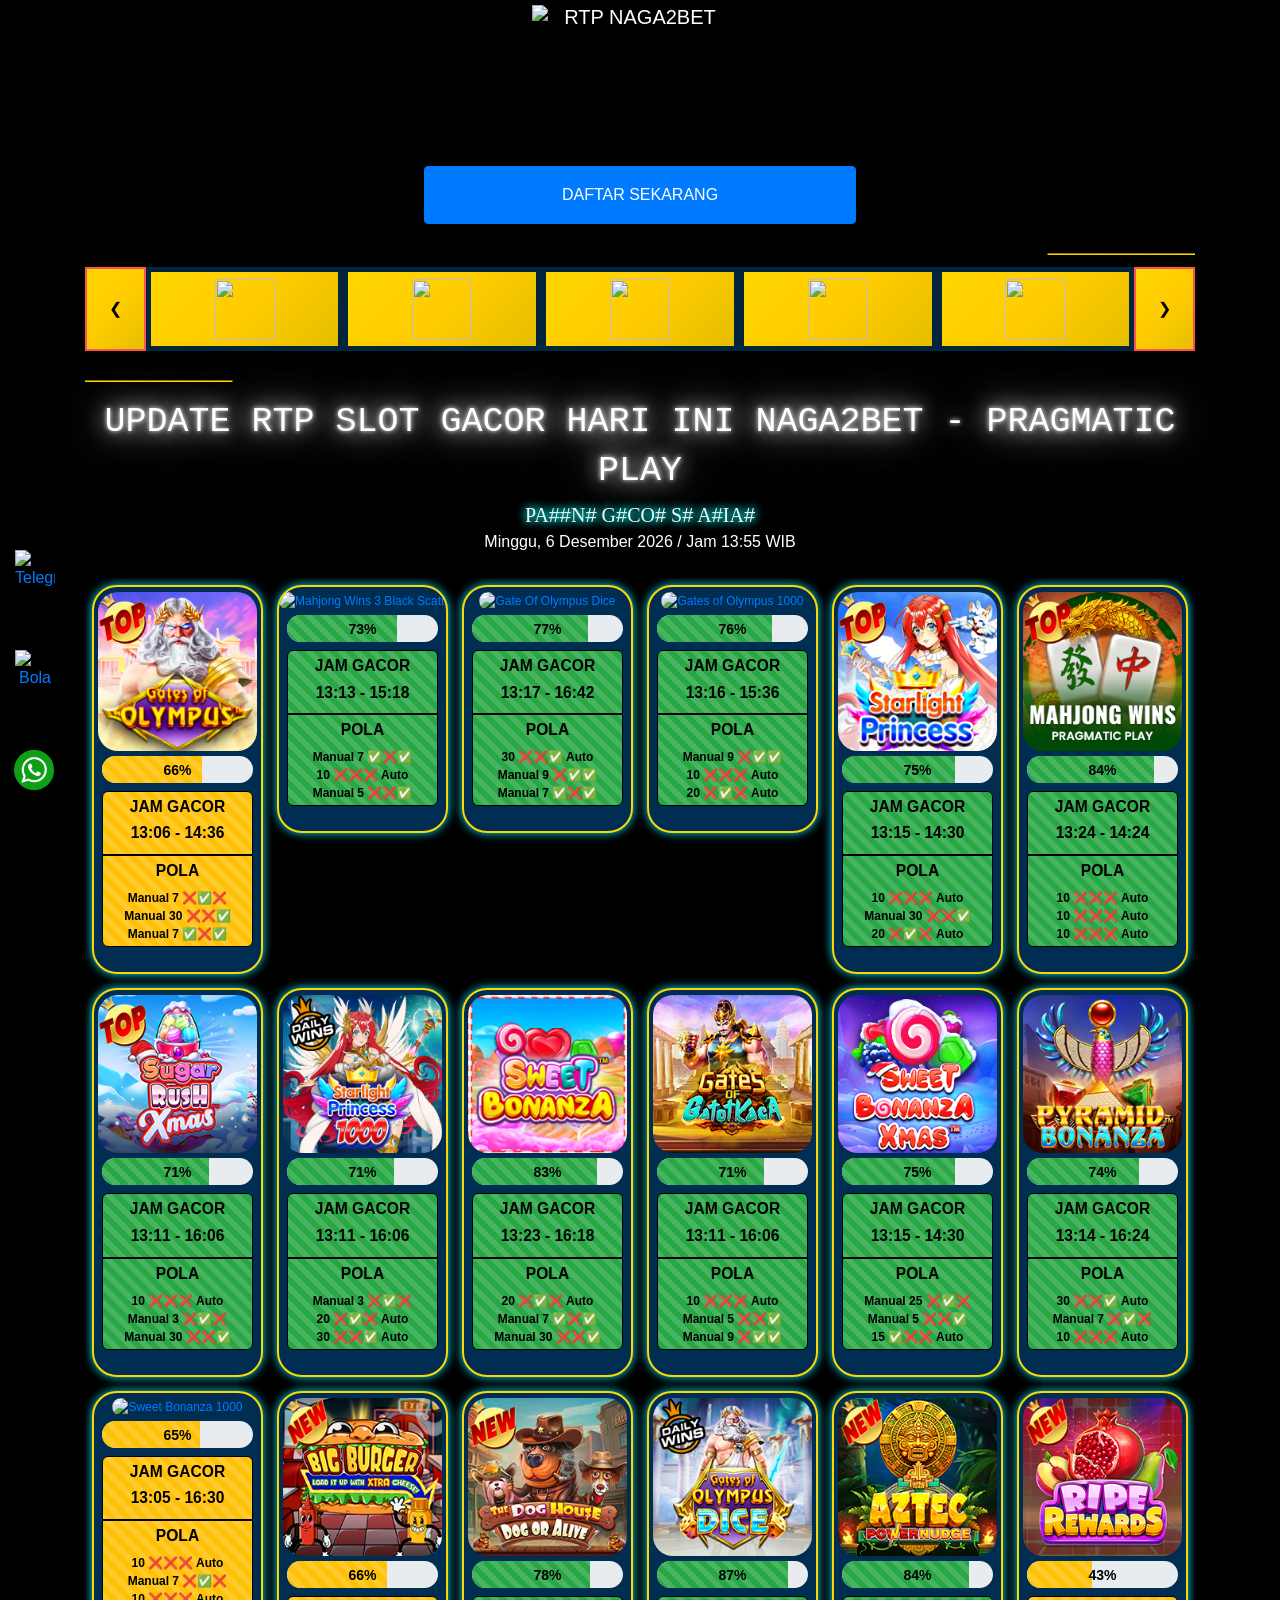
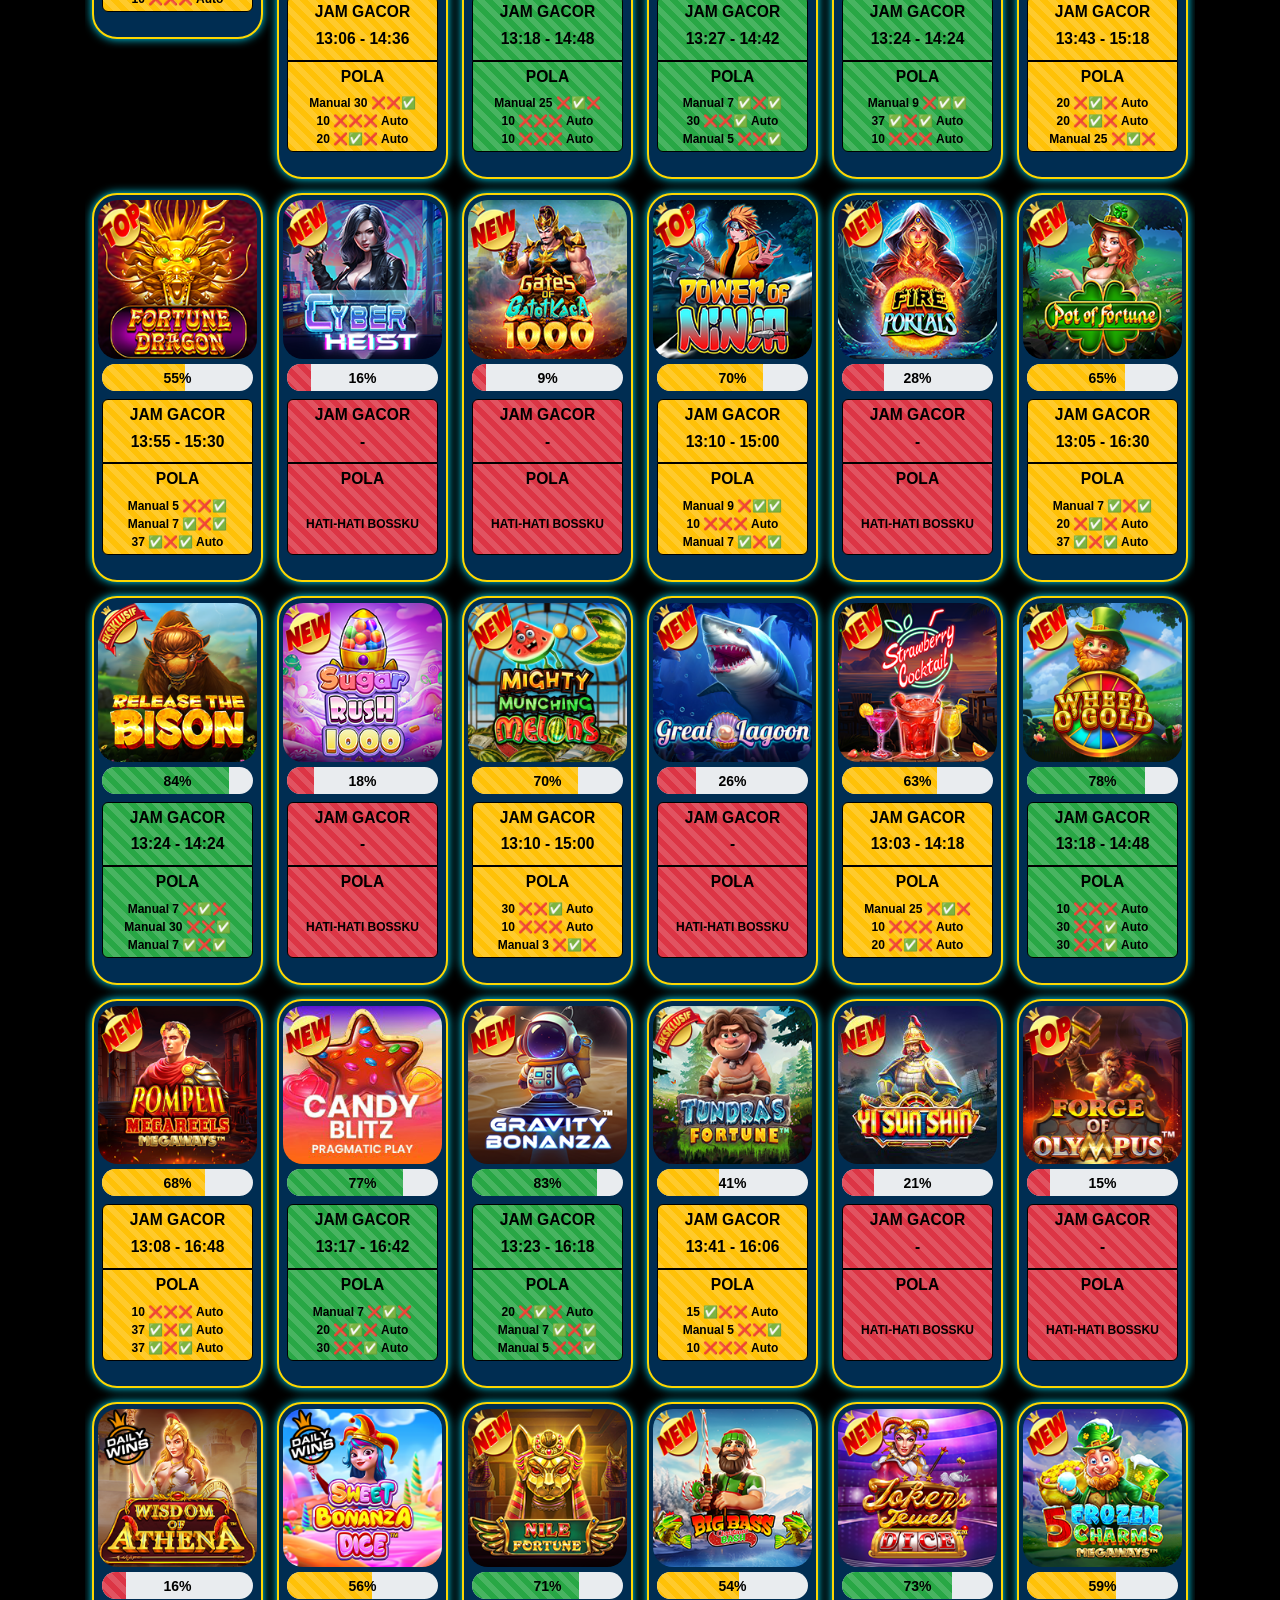
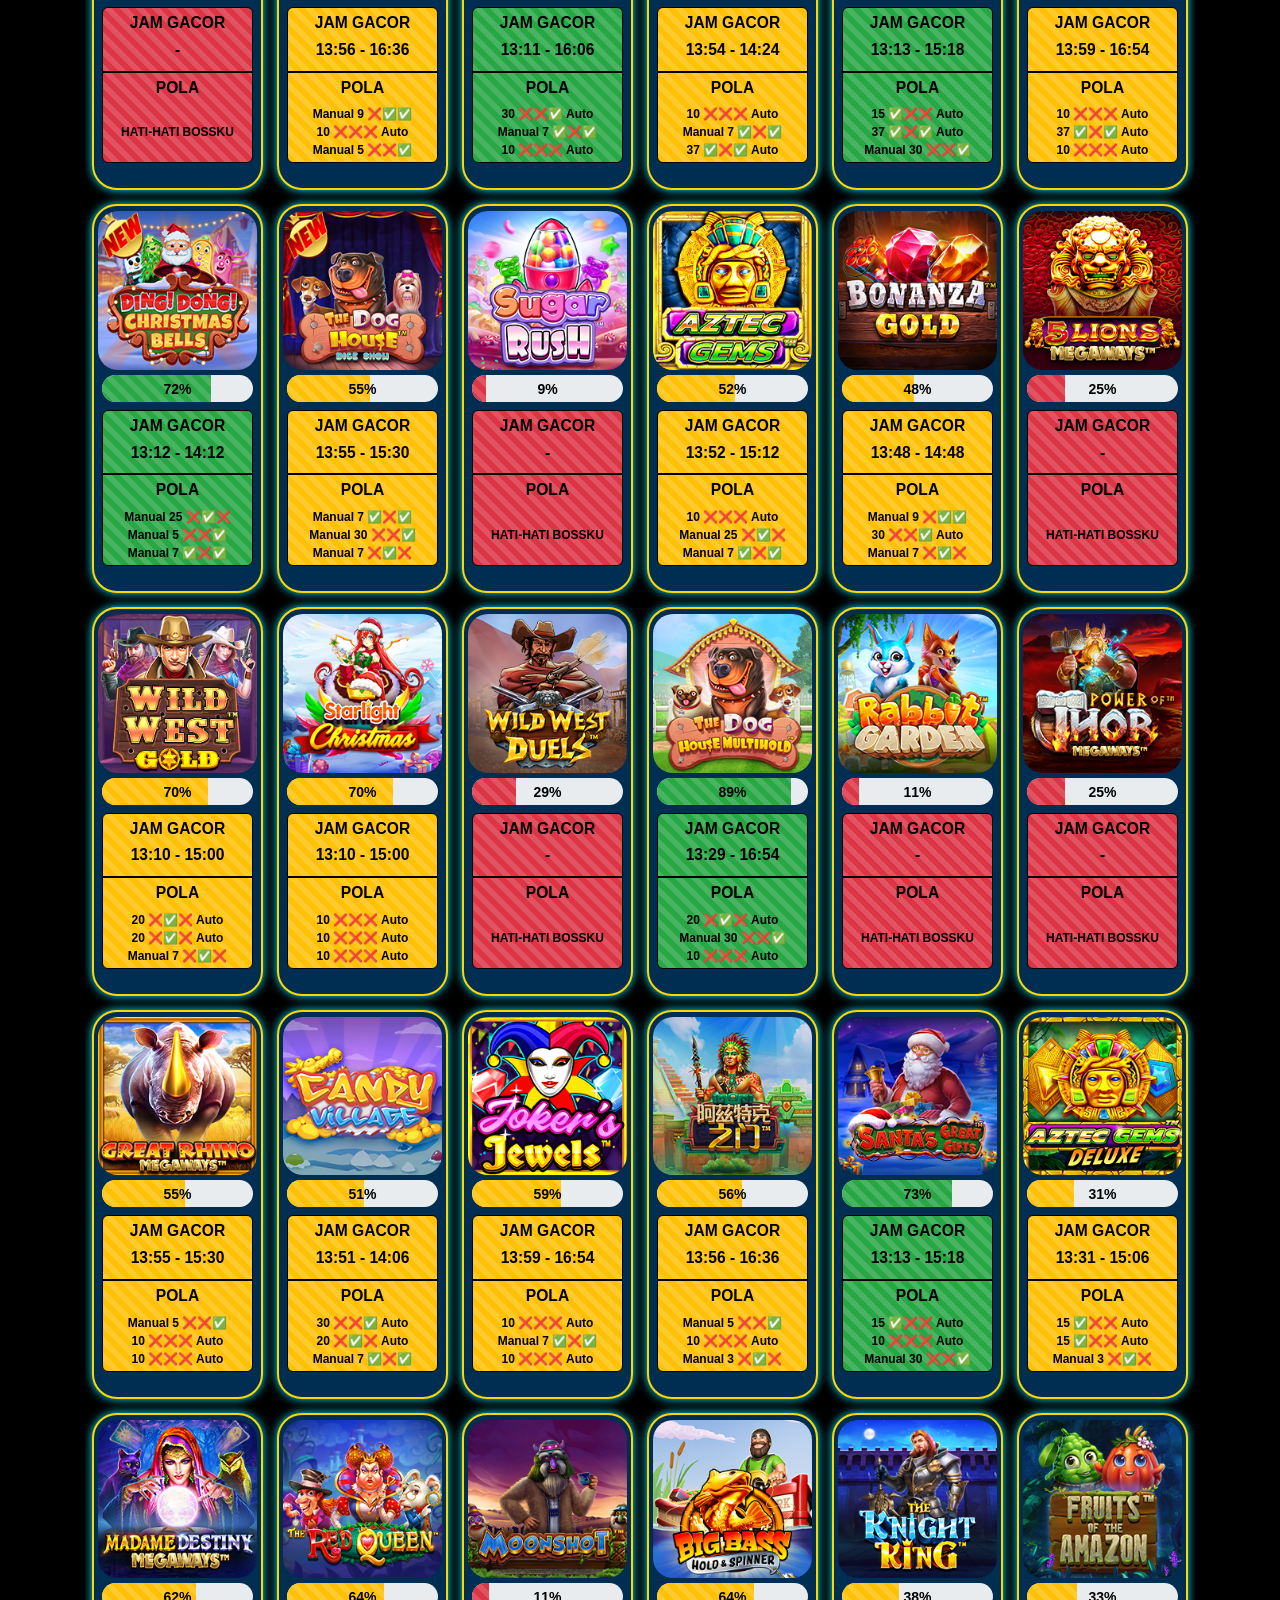
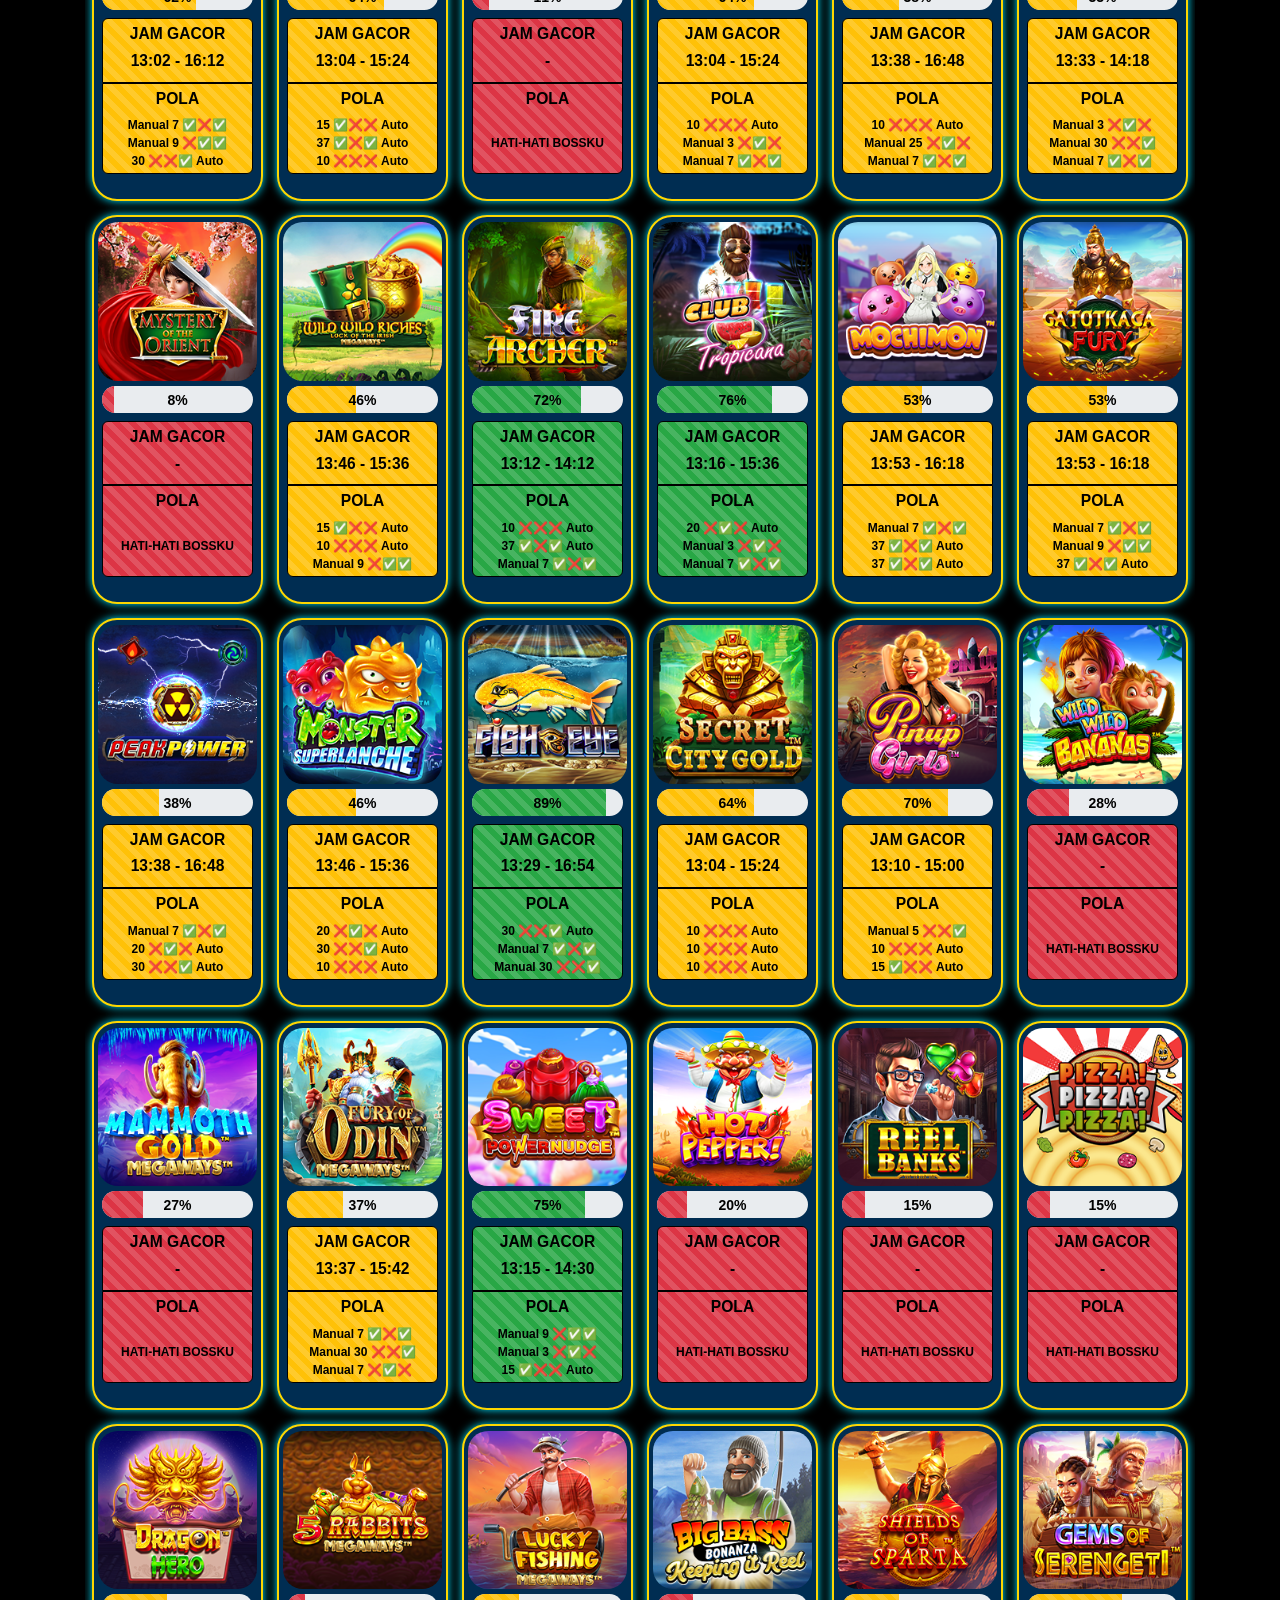
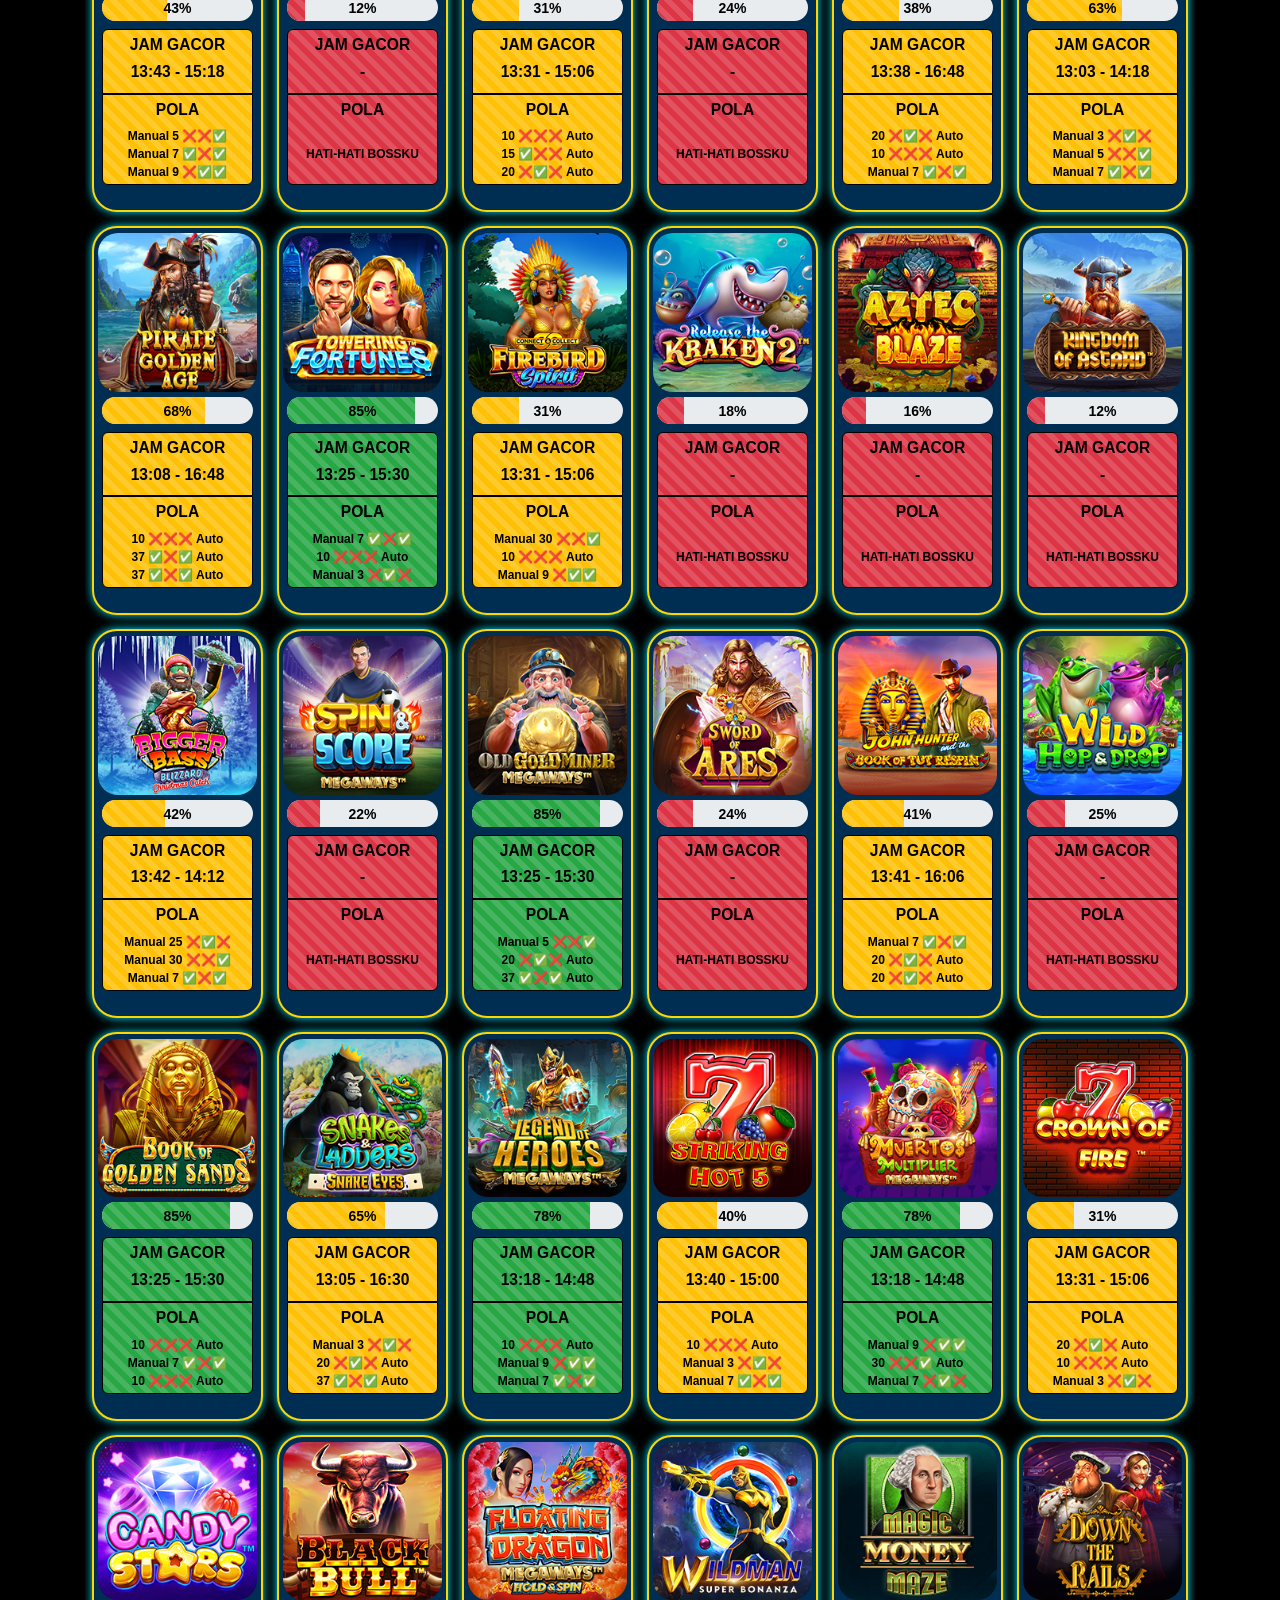
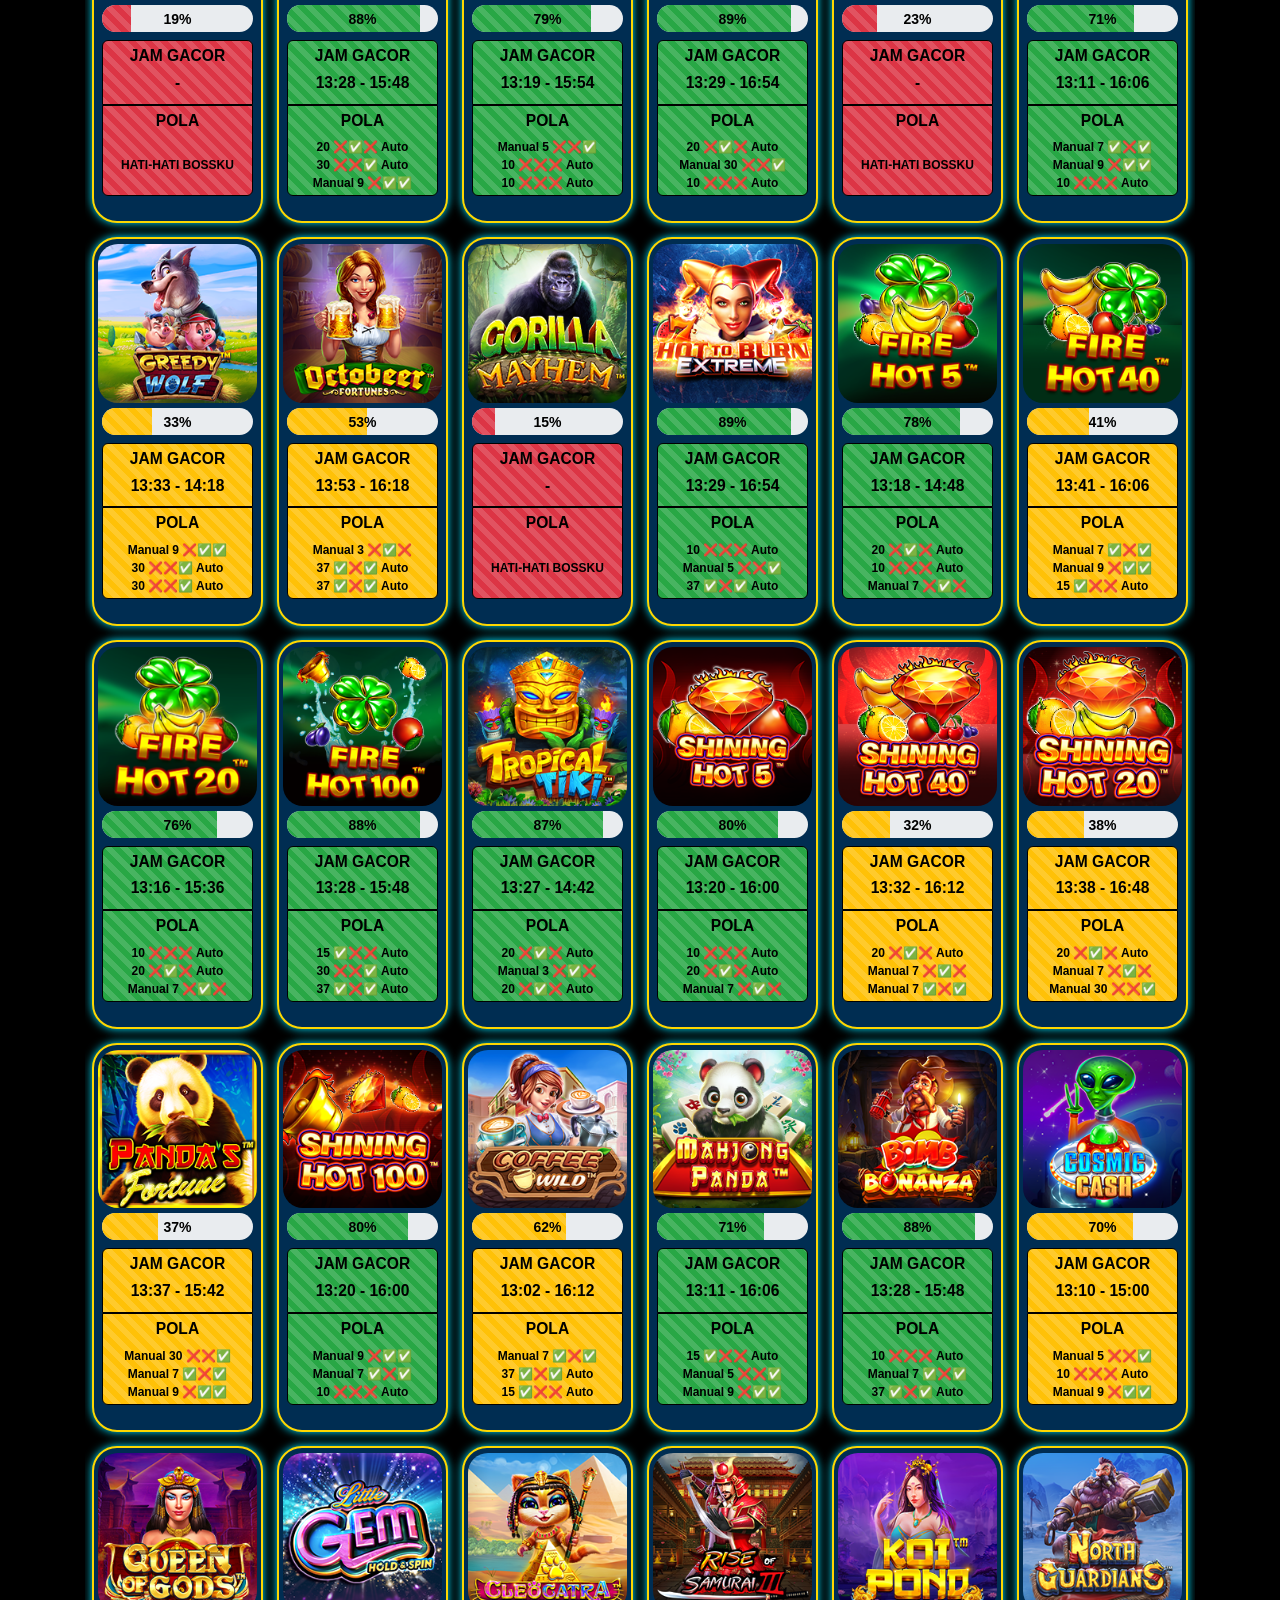
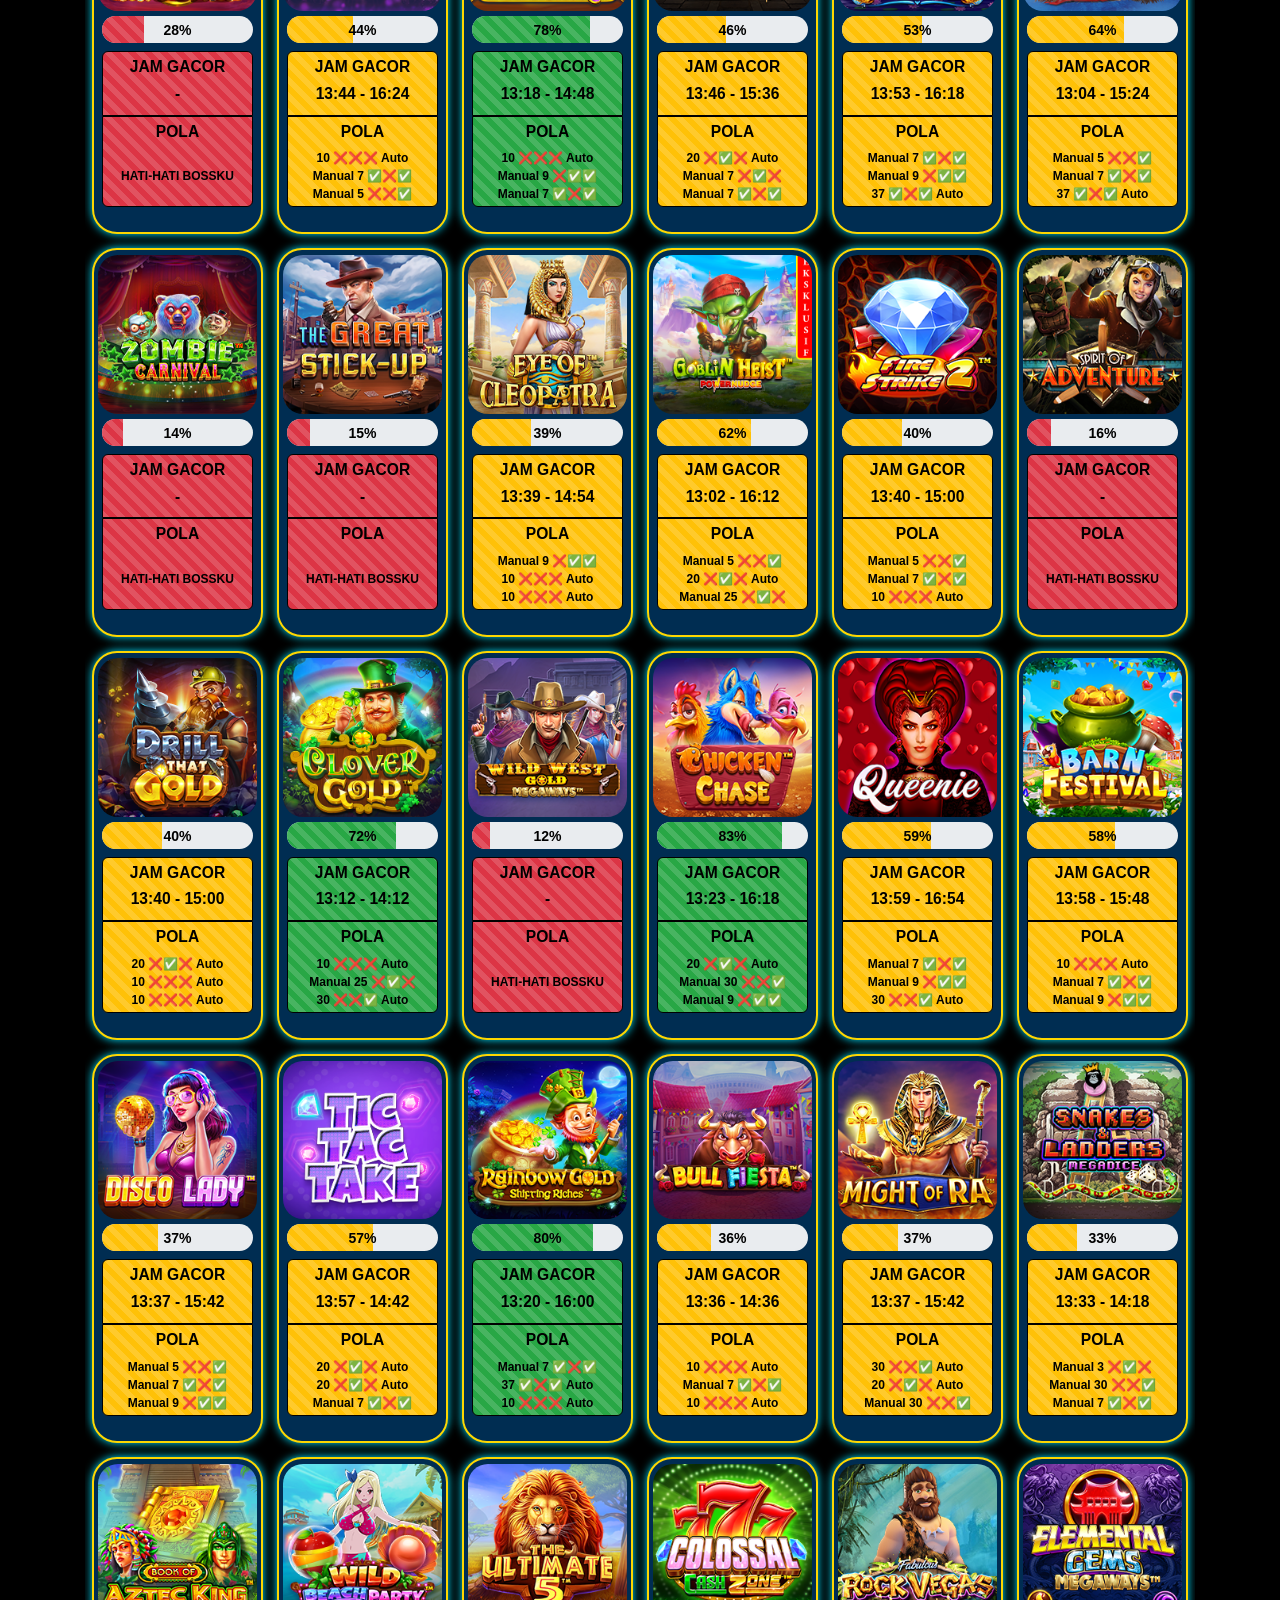
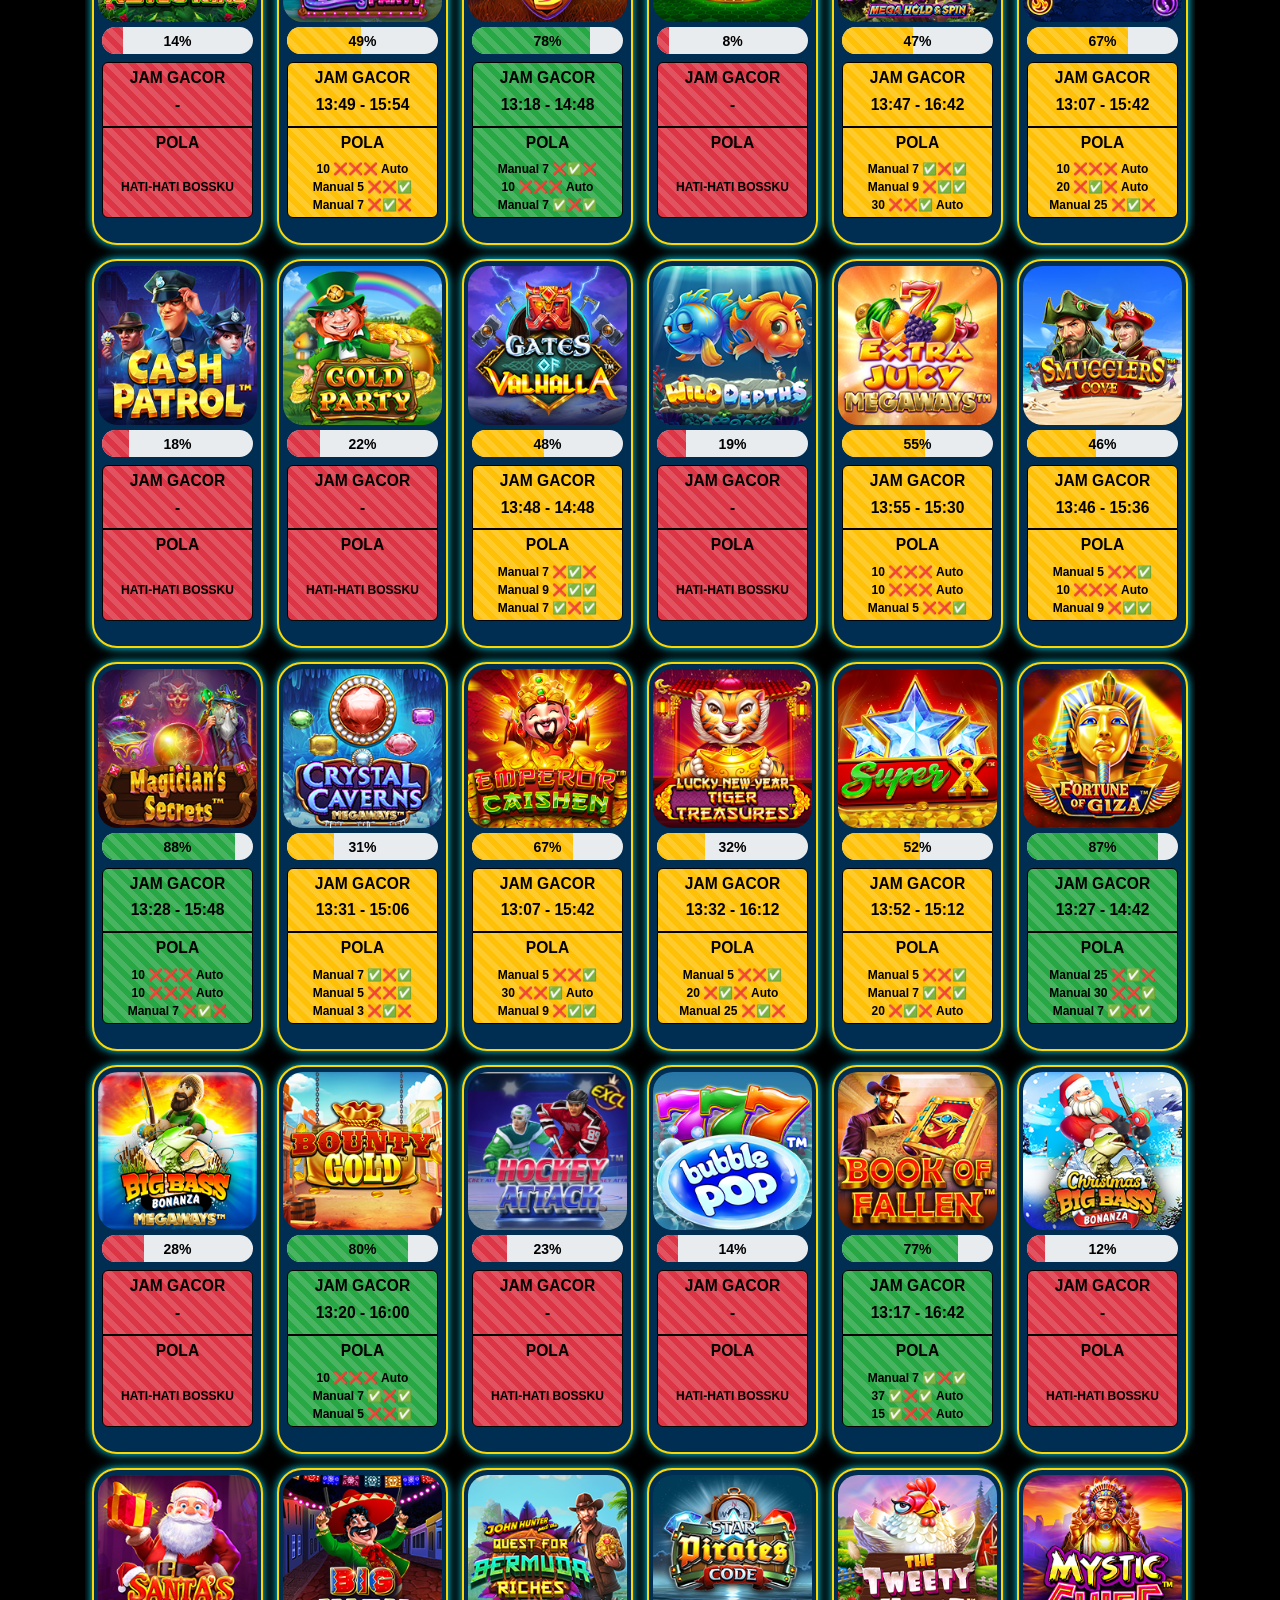
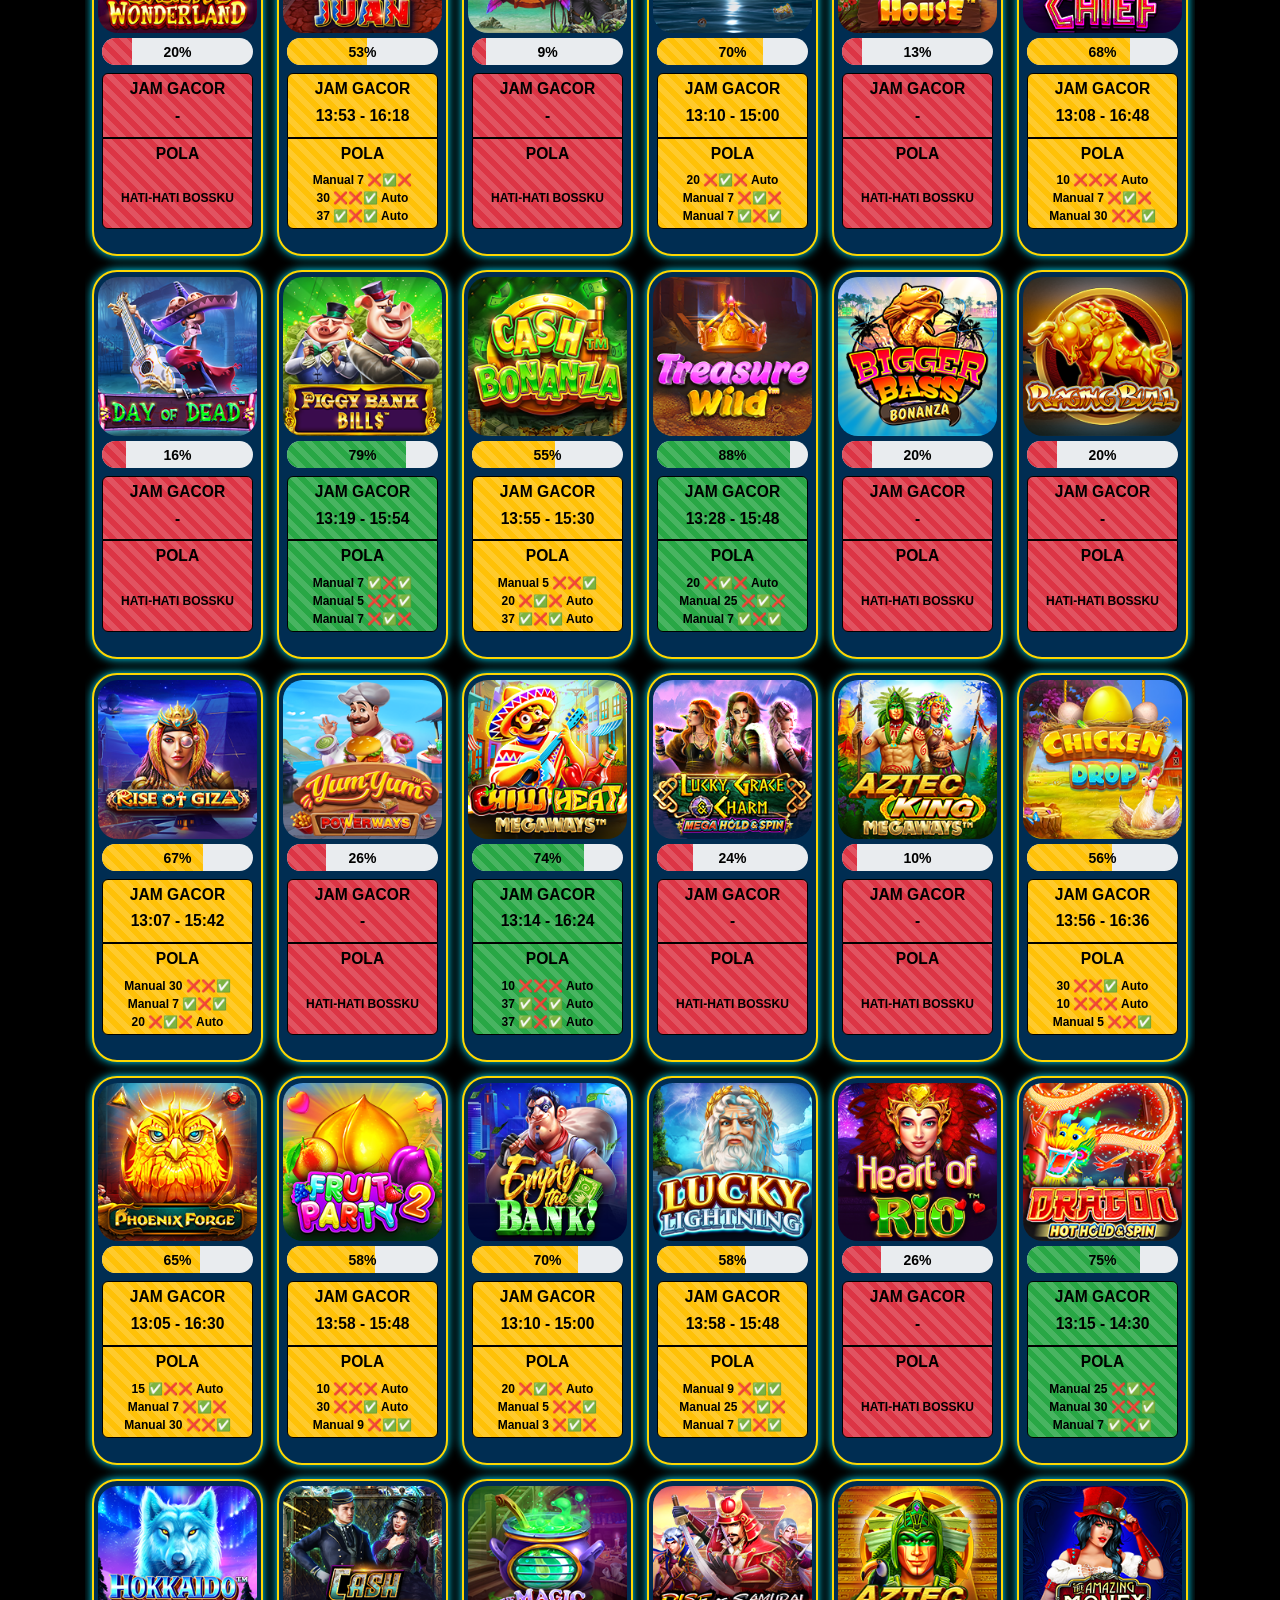
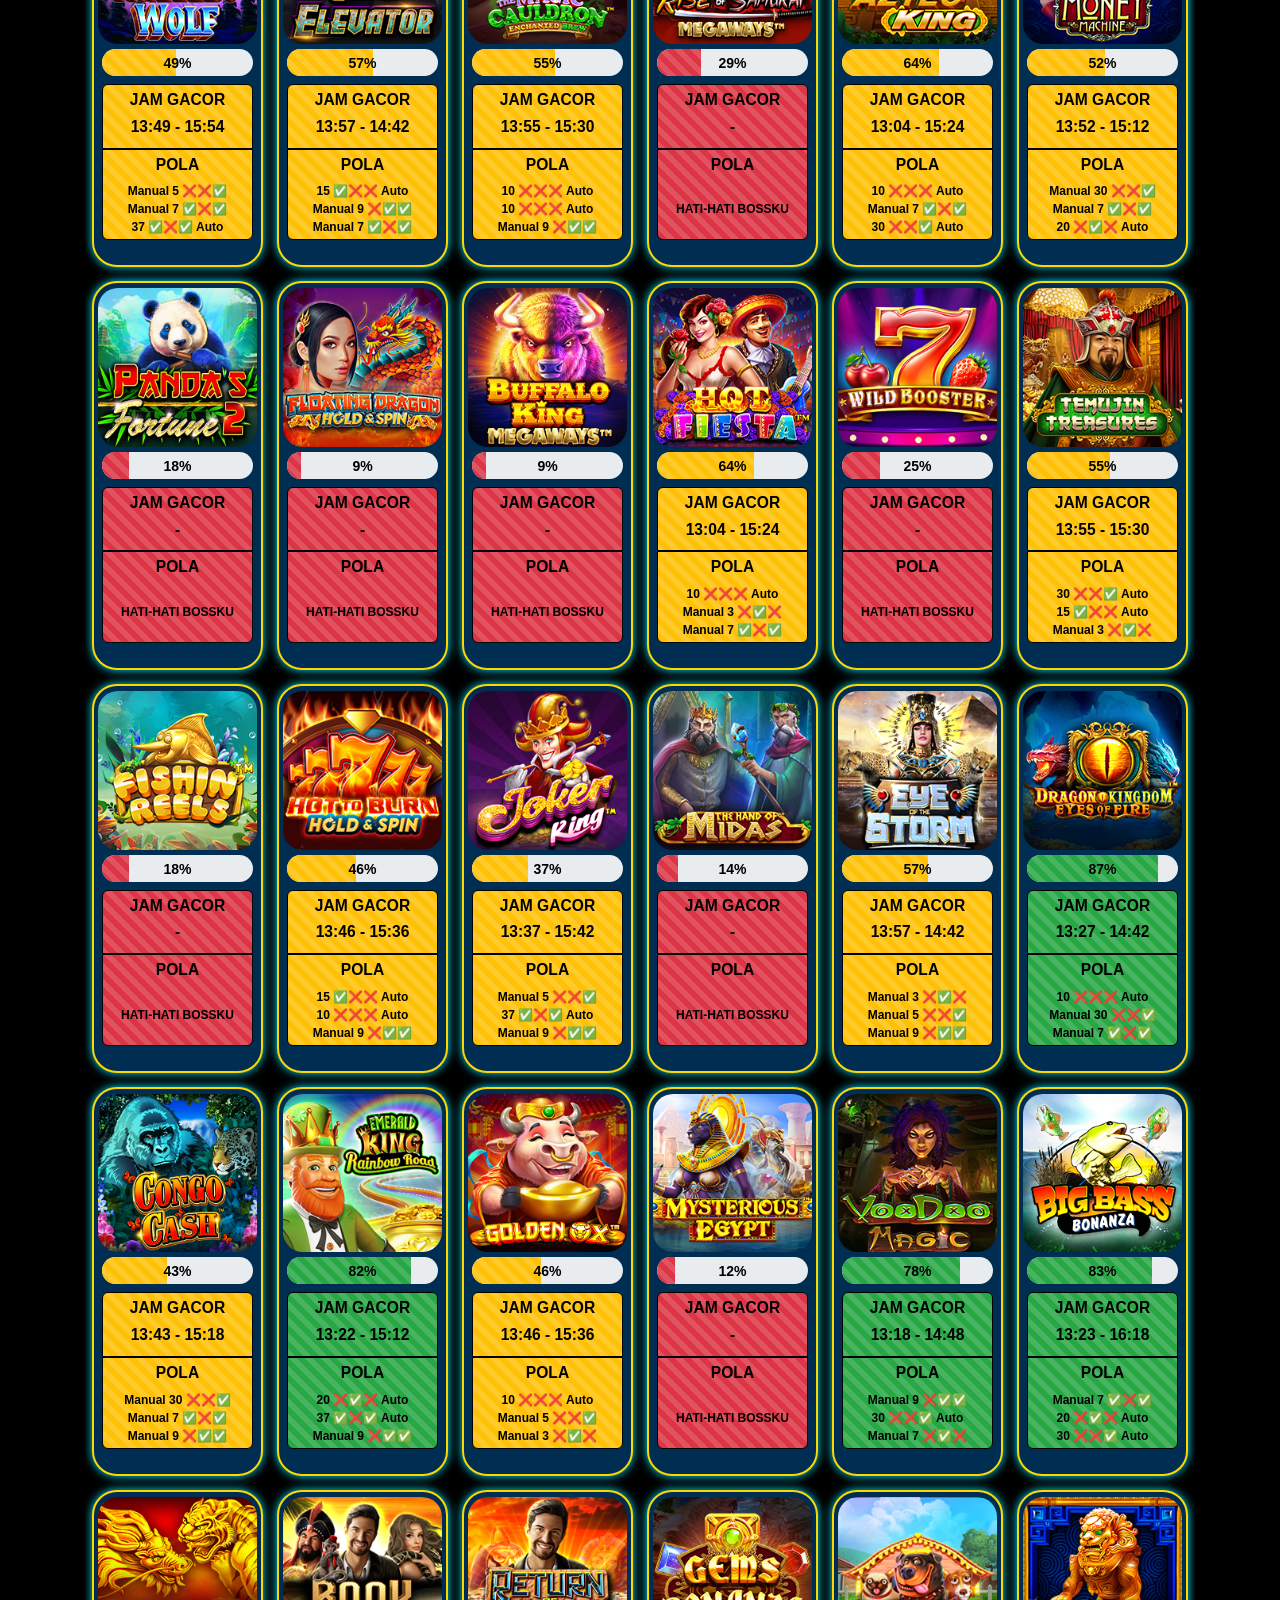
==== Naga2bet/index.html @ 003231c1 "first commit" ====
<!DOCTYPE html>
<html lang="Id-ID">
    
<head>
        <meta charset="utf-8">
         <meta name="viewport" content="width=device-width, initial-scale=1, shrink-to-fit=no">
         <title>NAGA2BET</title>
         <meta name="description" content="NAGA2BET">
         <link rel="canonical" href="index.html">
         <link rel="shortcut icon" href="https://i.postimg.cc/x1XwJmDp/RTP-NAGA2-BET-6-27-2024.png">
          <link href="index.html" rel="dns-prefetch">
		     <meta name="keywords" content="NAGA2BET, rtpslot, link alternatif NAGA2BET, link NAGA2BET, NAGA2BET link alternatif, slot gacor NAGA2BET, rtp live NAGA2BET">
         <meta name="google" content="notranslate">
         <meta name="robots" content="index, follow">
         <meta name="rating" content="general">
         <meta name="geo.region" content="id_ID">
         <meta name="googlebot" content="index,follow">
         <meta name="geo.country" content="id">
         <meta name="language" content="Id-ID">
         <meta name="distribution" content="global">
         <meta name="geo.placename" content="Indonesia">
         <meta name="author" content="NAGA2BET">
         <meta name="publisher" content="NAGA2BET">
         <meta property="og:type" content="website">
         <meta property="og:locale" content="id_ID">
         <meta property="og:title" content="">
         <meta property="og:description" content="">
         <meta property="og:url" content="/">
         <meta property="og:site_name" content="NAGA2BET">
         <meta property="og:image:alt" content="NAGA2BET">
         <link rel="icon" href="https://i.postimg.cc/x1XwJmDp/RTP-NAGA2-BET-6-27-2024.png">
        <script src="../ajax.googleapis.com/ajax/libs/jquery/3.5.1/jquery.min.js"></script>
        <script src="../ajax.googleapis.com/ajax/libs/jquery/3.6.0/jquery.min.js"></script>
        <script src="../maxcdn.bootstrapcdn.com/bootstrap/3.4.1/js/bootstrap.min.js"></script>
		<link rel="stylesheet" href="../maxcdn.bootstrapcdn.com/bootstrap/4.5.2/css/bootstrap.min.css" />
		<script src="../cdnjs.cloudflare.com/ajax/libs/popper.js/1.16.0/umd/popper.min.js"></script>
		<script src="../maxcdn.bootstrapcdn.com/bootstrap/4.5.2/js/bootstrap.min.js"></script>
		<script src="../cdn.jsdelivr.net/npm/%40popperjs/core%402.11.6/dist/umd/popper.min.js" integrity="sha384-oBqDVmMz9ATKxIep9tiCxS/Z9fNfEXiDAYTujMAeBAsjFuCZSmKbSSUnQlmh/jp3" crossorigin="anonymous"></script>
		<script src="../cdn.jsdelivr.net/npm/bootstrap%405.2.2/dist/js/bootstrap.min.js" integrity="sha384-IDwe1+LCz02ROU9k972gdyvl+AESN10+x7tBKgc9I5HFtuNz0wWnPclzo6p9vxnk" crossorigin="anonymous"></script>
		<link rel="shortcut icon" type="image/png" href="https://i.postimg.cc/x1XwJmDp/RTP-NAGA2-BET-6-27-2024.png" />
		<link rel="stylesheet" href="css/style.css" />
	</head>
	<body>
		<div class="container">
            <a href="Index.html" target="_blank">
			<h1 style="text-align: center; color: #fff"><img data-src="https://i.postimg.cc/x1XwJmDp/RTP-NAGA2-BET-6-27-2024.png" class="navbar-brand lazyloaded" width="200px" height="110px" alt="RTP NAGA2BET" src="https://i.postimg.cc/x1XwJmDp/RTP-NAGA2-BET-6-27-2024.png"></h1>
            </a>
			<br>
			<div>
				<a href="https://RTPGACOR.wasap.my" target="_blank" style="display: flex">
					<img loading="lazy" src="https://i.postimg.cc/wxsjsGZq/Untitled-1.png" alt="" style="width: 100%; margin: 0 auto; border-radius: 15px;" />
				</a>
			</div>

		<br>
			<center>
				<div class="d-grid gap-2 col-5 mx-auto">
					<a href="https://RTPGACOR.wasap.my" target="_blank"><button class="btn btn-primary w-100 h-50 p-3" type="button" style="background: linear-gradient(#906126, #f3cb51, #f0d27f, #a87c2d; box-shadow:0 0 10px rgb(222, 165, 9); border:0px solid #f3cb51; color: rgb(255, 174, 0);">DAFTAR SEKARANG</button></a>
				</div>
			</center>
			<marquee behavior="scroll" direction="left" scrollamount="250" scrolldelay="40" width="100%"> 
				<font color="#FFD700" size="5">___________________________________________________________</font> 
			   </marquee> 
			   <div class="slot-sidebar mySlides">
                <ul class="slot-sidebar-nav">
                    <button class="next-btn" onclick="plusSlides(1)">❮</button>
                    <li>
                        <a class="btn-provider" href="index.html">
                                <img style="width: 60px; height: 60px" src="https://i.postimg.cc/50J9Sgf2/pp.gif" alt="" />
                                <p class="long">Pragmatic Play</p>
                                <p class="short">PP</p>
                            </a>
                    </li>
                    <li>
                        <a class="btn-provider" href="918KISS.html" rel="noopener noreferrer">
                                <img style="width: 60px; height: 60px" src="https://i.postimg.cc/kGdj4VNZ/unnamed-1.png" />
                                <p class="long">918KISS</p>
                                <p class="short">HB</p>
                            </a>
                    </li>
                    <li>
                        <a class="btn-provider" href="pgsoft.html" rel="noopener noreferrer">
                                <img style="width: 60px; height: 60px" src="https://i.postimg.cc/sXzSG58p/Ant2Bku.gif" alt="" />
                                <p class="long">Pocket Game Soft</p>
                                <p class="short">PG</p>
                            </a>
                    </li>
                    <li>
                        <a class="btn-provider" href="Maintance.html" rel="noopener noreferrer">
                                <img style="width: 60px; height: 60px" src="https://i.postimg.cc/FRKr6RkM/live22-logo.png" alt="" />
                                <p class="long">Live22</p>
                                <p class="short">MicroGaming</p>
                            </a>
                    <li>
                        <a class="btn-provider" href="Maintance.html" rel="noopener noreferrer">
                                <img style="width: 60px; height: 60px" src="https://i.postimg.cc/kGdj4VNZ/unnamed-1.png" alt="" />
                                <p class="long">918KISS</p>
                                <p class="short">HB</p>
                            </a>
                    </li>
                    </li>
                    <button class="next-btn" onclick="plusSlides(1)">❯</button>
                </ul>
            </div>
            <div class="slot-sidebar mySlides">
                <ul class="slot-sidebar-nav">
                    <button class="next-btn" onclick="plusSlides(1)">❮</button>					
                    <li>
                        <a class="btn-provider" href="pgsoft.html" rel="noopener noreferrer">
                                <img style="width: 60px; height: 60px" src="https://i.postimg.cc/sXzSG58p/Ant2Bku.gif" alt="" />
                                <p class="long">Pocket Game Soft</p>
                                <p class="short">PG</p>
                            </a>
                    </li>
                    <li>
                        <a class="btn-provider" href="Maintance.html" rel="noopener noreferrer">
                                <img style="width: 60px; height: 60px" src="https://i.postimg.cc/FRKr6RkM/live22-logo.png" alt="" />
                                <p class="long">Live22</p>
                                <p class="short">MicroGaming</p>
                            </a>
                    </li>									
                    <li>
                        <a class="btn-provider" href="Lejen.html" rel="noopener noreferrer">
                                <img style="width: 60px; height: 60px" src="https://i.postimg.cc/7h6NbgGK/logo.png" alt="" />
                                <p class="long">Lejen</p>
                                <p class="short">CQ9</p>
                            </a>
                    </li>
                    <li>
                        <a class="btn-provider" href="joker.html" rel="noopener noreferrer">
                                <img style="width: 60px; height: 60px" src="https://i.postimg.cc/WpFSZc58/F8mpmBj.png" alt="" />
                                <p class="long">Joker</p>
                                <p class="short">Joker</p>
                            </a>
                    </li>
                    <button class="next-btn" onclick="plusSlides(1)">❯</button>
                </ul>
            </div>
            <div class="slot-sidebar mySlides">
                <ul class="slot-sidebar-nav">
                    <button class="next-btn" onclick="plusSlides(1)">❮</button>
                    <li>
                        <a class="btn-provider" href="Maintance.html" rel="noopener noreferrer">
                                <img style="width: 60px; height: 60px" src="https://i.postimg.cc/kGdj4VNZ/unnamed-1.png" alt="" />
                                <p class="long">918KISS</p>
                                <p class="short">HB</p>
                            </a>
                    </li>
                    <li>
                        <a class="btn-provider" href="pgsoft.html" rel="noopener noreferrer">
                                <img style="width: 60px; height: 60px" src="https://i.postimg.cc/sXzSG58p/Ant2Bku.gif" alt="" />
                                <p class="long">Pocket Game Soft</p>
                                <p class="short">PG</p>
                            </a>
                    </li>
                    <li>
                        <a class="btn-provider" href="Maintance.html" rel="noopener noreferrer">
                                <img style="width: 60px; height: 60px" src="https://i.postimg.cc/FRKr6RkM/live22-logo.png" alt="" />
                                <p class="long">Live22</p>
                                <p class="short">MicroGaming</p>
                            </a>
                    </li>														
                    <li>
                        <a class="btn-provider" href="Lejen.html" rel="noopener noreferrer">
                                <img style="width: 60px; height: 60px" src="https://i.postimg.cc/7h6NbgGK/logo.png" alt="" />
                                <p class="long">Lejen</p>
                                <p class="short">CQ9</p>
                            </a>
                    </li>
                    <li>
                        <a class="btn-provider" href="joker.html" rel="noopener noreferrer">
                                <img style="width: 60px; height: 60px" src="https://i.postimg.cc/WpFSZc58/F8mpmBj.png" alt="" />
                                <p class="long">Joker</p>
                                <p class="short">Joker</p>
                            </a>
                    </li>					
                    <button class="next-btn" onclick="plusSlides(1)">❯</button>
                </ul>
            </div>						
			<marquee behavior="scroll" direction="right" scrollamount="250" scrolldelay="40" width="100%"> 							
				<font color="#FFD700" size="5">___________________________________________________________</font> 						
			   </marquee> </b></font> 							
			<div class="title-provider">							
				<center> 						
				<h1 class="t3x"> <font color="#ffffff" style="text-shadow: 0 0 20px rgb(250, 250, 250), 0 0 5px rgb(255, 255, 255), 0 0 7px rgb(0, 0, 0), 0 0 45px rgb(255, 255, 255); font-family:monospace;  ;font-size:35px"> UPDATE RTP SLOT GACOR HARI INI NAGA2BET - PRAGMATIC PLAY</font> </h1> 					
				<div style="text-align: center;">						
				<div class="container text"> 						
					<div class="text"></div> 					
					<br>					
			</div>							
			<div style="text-align: center;">							
  			<span id="tanggalwaktu" style="color:white; font-size:1rem;"></span>							
			</div>							
            <br>										
			<div class="content">							
				<div class="wrapper">						
                    <div class="card">	
						<div class="card-content">				
							<div class="hover-btn"><a class="play-btn" href="https://pragmatic88gpt.com/" target="_blank"> MAIN </a></div>			
							<a href="https://pragmatic88gpt.com/" target="_blank"><img class="img-zoom" src="../i.ibb.co/xsZB18K/vs20olympgatenew.png" alt="Gate of Olympus" style="width: 90%; margin: 5px 0 5px 0" /></a>			
							<div style="z-index: 10" class="percent">			
								<p class="percent-txt" id="percent-txt-114" style="z-index: 15"></p>		
								<div id="percent-bar-114" class="percent-bar" role="progressbar" aria-valuemin="0" aria-valuemax="100" aria-valuenow="" style="width: 0"></div>		
							</div>			
							<div class="d-grid gap-2 jam">			
								<div class="jamgacor jamBg">		
									<h5>JAM GACOR</h5>	
									<h5 class="jamgacorRange">XX - XX</h5>	
								</div>		
								<div class="pola jamBg">		
									<h5>POLA</h5>	
									<p class="pola1"></p>	
									<p class="pola2"></p>	
									<p class="pola3"></p>	
								</div>		
							</div>			
						</div>				
					</div>	
					<div class="card">					
						<div class="card-content">				
							<div class="hover-btn">			
                                <a class="play-btn" href="https://pragmatic88gpt.com/" target="_blank" rel="noopener noreferrer"> MAIN </a>										
                            </div>										
                            <a href="https://pragmatic88gpt.com/" target="_blank" rel="noopener noreferrer">										
                                    <img class="img-zoom" src="https://i.postimg.cc/FzyjVqVx/13131.png" alt="Mahjong Wins 3 Black Scatter" style="width: 90%; margin: 5px 0 5px 0" /></a>										
							<div style="z-index: 10" class="percent">			
								<p class="percent-txt" id="percent-txt-1" style="z-index: 15"></p>		
								<div id="percent-bar-1" class="percent-bar" role="progressbar" aria-valuemin="0" aria-valuemax="100" aria-valuenow="" style="width: 0"></div>		
							</div>			
							<div class="d-grid gap-2 jam">			
								<div class="jamgacor jamBg">		
									<h5>JAM GACOR</h5>	
									<h5 class="jamgacorRange">XX - XX</h5>	
								</div>		
								<div class="pola jamBg">		
									<h5>POLA</h5>	
									<p class="pola1"></p>	
									<p class="pola2"></p>	
									<p class="pola3"></p>	
								</div>		
							</div>			
						</div>				
					</div>
					<div class="card">					
						<div class="card-content">				
							<div class="hover-btn">			
                                <a class="play-btn" href="https://pragmatic88gpt.com/" target="_blank" rel="noopener noreferrer"> MAIN </a>										
                            </div>										
                            <a href="https://pragmatic88gpt.com/" target="_blank" rel="noopener noreferrer">										
                                    <img class="img-zoom" src="https://i.postimg.cc/gkQp8RQJ/photo-2025-02-24-06-38-49.jpg" alt="Gate Of Olympus Dice" style="width: 90%; margin: 5px 0 5px 0" /></a>										
							<div style="z-index: 10" class="percent">			
								<p class="percent-txt" id="percent-txt-1" style="z-index: 15"></p>		
								<div id="percent-bar-1" class="percent-bar" role="progressbar" aria-valuemin="0" aria-valuemax="100" aria-valuenow="" style="width: 0"></div>		
							</div>			
							<div class="d-grid gap-2 jam">			
								<div class="jamgacor jamBg">		
									<h5>JAM GACOR</h5>	
									<h5 class="jamgacorRange">XX - XX</h5>	
								</div>		
								<div class="pola jamBg">		
									<h5>POLA</h5>	
									<p class="pola1"></p>	
									<p class="pola2"></p>	
									<p class="pola3"></p>	
								</div>		
							</div>			
						</div>				
					</div>						
					<div class="card">					
						<div class="card-content">				
							<div class="hover-btn">			
                                <a class="play-btn" href="https://pragmatic88gpt.com/" target="_blank" rel="noopener noreferrer"> MAIN </a>										
                            </div>										
                            <a href="https://pragmatic88gpt.com/" target="_blank" rel="noopener noreferrer">										
                                    <img class="img-zoom" src="https://i.postimg.cc/SRPWZdkH/Uc0ebUA.png" alt="Gates of Olympus 1000" style="width: 90%; margin: 5px 0 5px 0" /></a>										
							<div style="z-index: 10" class="percent">			
								<p class="percent-txt" id="percent-txt-1" style="z-index: 15"></p>		
								<div id="percent-bar-1" class="percent-bar" role="progressbar" aria-valuemin="0" aria-valuemax="100" aria-valuenow="" style="width: 0"></div>		
							</div>			
							<div class="d-grid gap-2 jam">			
								<div class="jamgacor jamBg">		
									<h5>JAM GACOR</h5>	
									<h5 class="jamgacorRange">XX - XX</h5>	
								</div>		
								<div class="pola jamBg">		
									<h5>POLA</h5>	
									<p class="pola1"></p>	
									<p class="pola2"></p>	
									<p class="pola3"></p>	
								</div>		
							</div>			
						</div>				
					</div>					
					<div class="card">					
						<div class="card-content">				
							<div class="hover-btn">			
                                <a class="play-btn" href="https://pragmatic88gpt.com/" target="_blank" rel="noopener noreferrer"> MAIN </a>										
                            </div>										
                            <a href="https://pragmatic88gpt.com/" target="_blank" rel="noopener noreferrer">										
                                    <img class="img-zoom" src="../i.ibb.co/3kk64vk/vs20starlight.png" alt="Starlight Princess" style="width: 90%; margin: 5px 0 5px 0" /></a>										
							<div style="z-index: 10" class="percent">			
								<p class="percent-txt" id="percent-txt-1" style="z-index: 15"></p>		
								<div id="percent-bar-1" class="percent-bar" role="progressbar" aria-valuemin="0" aria-valuemax="100" aria-valuenow="" style="width: 0"></div>		
							</div>			
							<div class="d-grid gap-2 jam">			
								<div class="jamgacor jamBg">		
									<h5>JAM GACOR</h5>	
									<h5 class="jamgacorRange">XX - XX</h5>	
								</div>		
								<div class="pola jamBg">		
									<h5>POLA</h5>	
									<p class="pola1"></p>	
									<p class="pola2"></p>	
									<p class="pola3"></p>	
								</div>		
							</div>			
						</div>				
					</div>					
					<div class="card">					
						<div class="card-content">				
							<div class="hover-btn">			
                                <a class="play-btn" href="https://pragmatic88gpt.com/" target="_blank" rel="noopener noreferrer"> MAIN </a>										
                            </div>										
                            <a href="https://pragmatic88gpt.com/" target="_blank" rel="noopener noreferrer">										
                                    <img class="img-zoom" src="../i.ibb.co/XF1vJyY/vs1024mahjwins.png" alt="Mahjong Wins" style="width: 90%; margin: 5px 0 5px 0" /></a>										
							<div style="z-index: 10" class="percent">			
								<p class="percent-txt" id="percent-txt-1" style="z-index: 15"></p>		
								<div id="percent-bar-1" class="percent-bar" role="progressbar" aria-valuemin="0" aria-valuemax="100" aria-valuenow="" style="width: 0"></div>		
							</div>			
							<div class="d-grid gap-2 jam">			
								<div class="jamgacor jamBg">		
									<h5>JAM GACOR</h5>	
									<h5 class="jamgacorRange">XX - XX</h5>	
								</div>		
								<div class="pola jamBg">		
									<h5>POLA</h5>	
									<p class="pola1"></p>	
									<p class="pola2"></p>	
									<p class="pola3"></p>	
								</div>		
							</div>			
						</div>				
					</div>					
					<div class="card">					
						<div class="card-content">				
							<div class="hover-btn">			
                                <a class="play-btn" href="https://pragmatic88gpt.com/" target="_blank" rel="noopener noreferrer"> MAIN </a>										
                            </div>										
                            <a href="https://pragmatic88gpt.com/" target="_blank" rel="noopener noreferrer">										
                                    <img class="img-zoom" src="../i.ibb.co/CtyrHwd/vs20sugrux.png" alt="Sugar Rush Xmas" style="width: 90%; margin: 5px 0 5px 0" /></a>										
							<div style="z-index: 10" class="percent">			
								<p class="percent-txt" id="percent-txt-1" style="z-index: 15"></p>		
								<div id="percent-bar-1" class="percent-bar" role="progressbar" aria-valuemin="0" aria-valuemax="100" aria-valuenow="" style="width: 0"></div>		
							</div>			
							<div class="d-grid gap-2 jam">			
								<div class="jamgacor jamBg">		
									<h5>JAM GACOR</h5>	
									<h5 class="jamgacorRange">XX - XX</h5>	
								</div>		
								<div class="pola jamBg">		
									<h5>POLA</h5>	
									<p class="pola1"></p>	
									<p class="pola2"></p>	
									<p class="pola3"></p>	
								</div>		
							</div>			
						</div>				
					</div>					
					<div class="card">					
						<div class="card-content">				
							<div class="hover-btn">			
                                <a class="play-btn" href="https://pragmatic88gpt.com/" target="_blank" rel="noopener noreferrer"> MAIN </a>										
                            </div>										
                            <a href="https://pragmatic88gpt.com/" target="_blank" rel="noopener noreferrer">										
                                    <img class="img-zoom" src="../i.ibb.co/BTkTMRL/vs20starlightx.png" alt="Starlight Princess 1000" style="width: 90%; margin: 5px 0 5px 0" /></a>										
							<div style="z-index: 10" class="percent">			
								<p class="percent-txt" id="percent-txt-1" style="z-index: 15"></p>		
								<div id="percent-bar-1" class="percent-bar" role="progressbar" aria-valuemin="0" aria-valuemax="100" aria-valuenow="" style="width: 0"></div>		
							</div>			
							<div class="d-grid gap-2 jam">			
								<div class="jamgacor jamBg">		
									<h5>JAM GACOR</h5>	
									<h5 class="jamgacorRange">XX - XX</h5>	
								</div>		
								<div class="pola jamBg">		
									<h5>POLA</h5>	
									<p class="pola1"></p>	
									<p class="pola2"></p>	
									<p class="pola3"></p>	
								</div>		
							</div>			
						</div>				
					</div>					
										
					<div class="card">					
						<div class="card-content">				
							<div class="hover-btn">			
                                <a class="play-btn" href="https://pragmatic88gpt.com/" target="_blank" rel="noopener noreferrer"> MAIN </a>										
                            </div>										
                            <a href="https://pragmatic88gpt.com/" target="_blank" rel="noopener noreferrer">										
                                    <img class="img-zoom" src="../i.ibb.co/YP6bbSF/vs20fruitsw.png" alt="Sweet Bonanza" style="width: 90%; margin: 5px 0 5px 0" /></a>										
							<div style="z-index: 10" class="percent">			
								<p class="percent-txt" id="percent-txt-70" style="z-index: 15"></p>		
								<div id="percent-bar-70" class="percent-bar" role="progressbar" aria-valuemin="0" aria-valuemax="100" aria-valuenow="" style="width: 0"></div>		
							</div>			
							<div class="d-grid gap-2 jam">			
								<div class="jamgacor jamBg">		
									<h5>JAM GACOR</h5>	
									<h5 class="jamgacorRange">XX - XX</h5>	
								</div>		
								<div class="pola jamBg">		
									<h5>POLA</h5>	
									<p class="pola1"></p>	
									<p class="pola2"></p>	
									<p class="pola3"></p>	
								</div>		
							</div>			
						</div>				
					</div>					
					<div class="card">					
						<div class="card-content">				
							<div class="hover-btn">			
                                <a class="play-btn" href="https://pragmatic88gpt.com/" target="_blank" rel="noopener noreferrer"> MAIN </a>										
                            </div>										
                            <a href="https://pragmatic88gpt.com/" target="_blank" rel="noopener noreferrer">										
                                    <img class="img-zoom" src="../i.ibb.co/hZ2xNcY/vs20gatotgates.png" alt="Gates of Gatot Kaca" style="width: 90%; margin: 5px 0 5px 0" /></a>										
							<div style="z-index: 10" class="percent">			
								<p class="percent-txt" id="percent-txt-70" style="z-index: 15"></p>		
								<div id="percent-bar-70" class="percent-bar" role="progressbar" aria-valuemin="0" aria-valuemax="100" aria-valuenow="" style="width: 0"></div>		
							</div>			
							<div class="d-grid gap-2 jam">			
								<div class="jamgacor jamBg">		
									<h5>JAM GACOR</h5>	
									<h5 class="jamgacorRange">XX - XX</h5>	
								</div>		
								<div class="pola jamBg">		
									<h5>POLA</h5>	
									<p class="pola1"></p>	
									<p class="pola2"></p>	
									<p class="pola3"></p>	
								</div>		
							</div>			
						</div>				
					</div>					
					<div class="card">					
						<div class="card-content">				
							<div class="hover-btn">			
                                <a class="play-btn" href="https://pragmatic88gpt.com/" target="_blank" rel="noopener noreferrer"> MAIN </a>										
                            </div>										
                            <a href="https://pragmatic88gpt.com/" target="_blank" rel="noopener noreferrer">										
                                    <img class="img-zoom" src="../i.ibb.co/2yD0KP9/vs20sbxmas.png" alt="Sweet Bonanza" style="width: 90%; margin: 5px 0 5px 0" /></a>										
							<div style="z-index: 10" class="percent">			
								<p class="percent-txt" id="percent-txt-70" style="z-index: 15"></p>		
								<div id="percent-bar-70" class="percent-bar" role="progressbar" aria-valuemin="0" aria-valuemax="100" aria-valuenow="" style="width: 0"></div>		
							</div>			
							<div class="d-grid gap-2 jam">			
								<div class="jamgacor jamBg">		
									<h5>JAM GACOR</h5>	
									<h5 class="jamgacorRange">XX - XX</h5>	
								</div>		
								<div class="pola jamBg">		
									<h5>POLA</h5>	
									<p class="pola1"></p>	
									<p class="pola2"></p>	
									<p class="pola3"></p>	
								</div>		
							</div>			
						</div>				
					</div>					
					<div class="card">					
						<div class="card-content">				
							<div class="hover-btn">			
                                <a class="play-btn" href="https://pragmatic88gpt.com/" target="_blank" rel="noopener noreferrer"> MAIN </a>										
                            </div>										
                            <a href="https://pragmatic88gpt.com/" target="_blank" rel="noopener noreferrer">										
                                    <img class="img-zoom" src="../i.ibb.co/qBTt4vJ/vs20pbonanza.png" alt="Pyramid Bonanza" style="width: 90%; margin: 5px 0 5px 0" /></a>										
							<div style="z-index: 10" class="percent">			
								<p class="percent-txt" id="percent-txt-70" style="z-index: 15"></p>		
								<div id="percent-bar-70" class="percent-bar" role="progressbar" aria-valuemin="0" aria-valuemax="100" aria-valuenow="" style="width: 0"></div>		
							</div>			
							<div class="d-grid gap-2 jam">			
								<div class="jamgacor jamBg">		
									<h5>JAM GACOR</h5>	
									<h5 class="jamgacorRange">XX - XX</h5>	
								</div>		
								<div class="pola jamBg">		
									<h5>POLA</h5>	
									<p class="pola1"></p>	
									<p class="pola2"></p>	
									<p class="pola3"></p>	
								</div>		
							</div>			
						</div>				
					</div>					
					<div class="card">					
						<div class="card-content">				
							<div class="hover-btn">			
                                <a class="play-btn" href="https://pragmatic88gpt.com/" target="_blank" rel="noopener noreferrer"> MAIN </a>										
                            </div>										
                            <a href="https://pragmatic88gpt.com/" target="_blank" rel="noopener noreferrer">										
                                    <img class="img-zoom" src="https://i.postimg.cc/65VXtH1h/sweet-bonanza-1000-slot-logo.png" alt="Sweet Bonanza 1000" style="width: 90%; margin: 5px 0 5px 0" /></a>										
							<div style="z-index: 10" class="percent">			
								<p class="percent-txt" id="percent-txt-1" style="z-index: 15"></p>		
								<div id="percent-bar-1" class="percent-bar" role="progressbar" aria-valuemin="0" aria-valuemax="100" aria-valuenow="" style="width: 0"></div>		
							</div>			
							<div class="d-grid gap-2 jam">			
								<div class="jamgacor jamBg">		
									<h5>JAM GACOR</h5>	
									<h5 class="jamgacorRange">XX - XX</h5>	
								</div>		
								<div class="pola jamBg">		
									<h5>POLA</h5>	
									<p class="pola1"></p>	
									<p class="pola2"></p>	
									<p class="pola3"></p>	
								</div>		
							</div>			
						</div>				
					</div>					
					<div class="card">					
						<div class="card-content">				
							<div class="hover-btn">			
                                <a class="play-btn" href="https://pragmatic88gpt.com/" target="_blank" rel="noopener noreferrer"> MAIN </a>										
                            </div>										
                            <a href="https://pragmatic88gpt.com/" target="_blank" rel="noopener noreferrer">										
                                    <img class="img-zoom" src="../i.ibb.co/yBG8Gd4/vs10bburger.png" alt="Big Burger Load it up with Xtra cheese" style="width: 90%; margin: 5px 0 5px 0" /></a>										
							<div style="z-index: 10" class="percent">			
								<p class="percent-txt" id="percent-txt-1" style="z-index: 15"></p>		
								<div id="percent-bar-1" class="percent-bar" role="progressbar" aria-valuemin="0" aria-valuemax="100" aria-valuenow="" style="width: 0"></div>		
							</div>			
							<div class="d-grid gap-2 jam">			
								<div class="jamgacor jamBg">		
									<h5>JAM GACOR</h5>	
									<h5 class="jamgacorRange">XX - XX</h5>	
								</div>		
								<div class="pola jamBg">		
									<h5>POLA</h5>	
									<p class="pola1"></p>	
									<p class="pola2"></p>	
									<p class="pola3"></p>	
								</div>		
							</div>			
						</div>				
					</div>					
					<div class="card">					
						<div class="card-content">				
							<div class="hover-btn">			
                                <a class="play-btn" href="https://pragmatic88gpt.com/" target="_blank" rel="noopener noreferrer"> MAIN </a>										
                            </div>										
                            <a href="https://pragmatic88gpt.com/" target="_blank" rel="noopener noreferrer">										
                                    <img class="img-zoom" src="../i.ibb.co/GkSZfKF/vs20doghouse2.png" alt="The Dog House – Dog or Alive" style="width: 90%; margin: 5px 0 5px 0" /></a>										
							<div style="z-index: 10" class="percent">			
								<p class="percent-txt" id="percent-txt-1" style="z-index: 15"></p>		
								<div id="percent-bar-1" class="percent-bar" role="progressbar" aria-valuemin="0" aria-valuemax="100" aria-valuenow="" style="width: 0"></div>		
							</div>			
							<div class="d-grid gap-2 jam">			
								<div class="jamgacor jamBg">		
									<h5>JAM GACOR</h5>	
									<h5 class="jamgacorRange">XX - XX</h5>	
								</div>		
								<div class="pola jamBg">		
									<h5>POLA</h5>	
									<p class="pola1"></p>	
									<p class="pola2"></p>	
									<p class="pola3"></p>	
								</div>		
							</div>			
						</div>				
					</div>					
					<div class="card">					
						<div class="card-content">				
							<div class="hover-btn">			
                                <a class="play-btn" href="https://pragmatic88gpt.com/" target="_blank" rel="noopener noreferrer"> MAIN </a>										
                            </div>										
                            <a href="https://pragmatic88gpt.com/" target="_blank" rel="noopener noreferrer">										
                                    <img class="img-zoom" src="../i.ibb.co/6yTS8Fs/vs20olympdice.png" alt="Gates of Olympus Dice" style="width: 90%; margin: 5px 0 5px 0" /></a>										
							<div style="z-index: 10" class="percent">			
								<p class="percent-txt" id="percent-txt-1" style="z-index: 15"></p>		
								<div id="percent-bar-1" class="percent-bar" role="progressbar" aria-valuemin="0" aria-valuemax="100" aria-valuenow="" style="width: 0"></div>		
							</div>			
							<div class="d-grid gap-2 jam">			
								<div class="jamgacor jamBg">		
									<h5>JAM GACOR</h5>	
									<h5 class="jamgacorRange">XX - XX</h5>	
								</div>		
								<div class="pola jamBg">		
									<h5>POLA</h5>	
									<p class="pola1"></p>	
									<p class="pola2"></p>	
									<p class="pola3"></p>	
								</div>		
							</div>			
						</div>				
					</div>					
					<div class="card">					
						<div class="card-content">				
							<div class="hover-btn">			
                                <a class="play-btn" href="https://pragmatic88gpt.com/" target="_blank" rel="noopener noreferrer"> MAIN </a>										
                            </div>										
                            <a href="https://pragmatic88gpt.com/" target="_blank" rel="noopener noreferrer">										
                                    <img class="img-zoom" src="../i.ibb.co/ZL4t8xp/vs20sbpnudge.png" alt="Aztec Powernudge" style="width: 90%; margin: 5px 0 5px 0" /></a>										
							<div style="z-index: 10" class="percent">			
								<p class="percent-txt" id="percent-txt-1" style="z-index: 15"></p>		
								<div id="percent-bar-1" class="percent-bar" role="progressbar" aria-valuemin="0" aria-valuemax="100" aria-valuenow="" style="width: 0"></div>		
							</div>			
							<div class="d-grid gap-2 jam">			
								<div class="jamgacor jamBg">		
									<h5>JAM GACOR</h5>	
									<h5 class="jamgacorRange">XX - XX</h5>	
								</div>		
								<div class="pola jamBg">		
									<h5>POLA</h5>	
									<p class="pola1"></p>	
									<p class="pola2"></p>	
									<p class="pola3"></p>	
								</div>		
							</div>			
						</div>				
					</div>					
					<div class="card">					
						<div class="card-content">				
							<div class="hover-btn">			
                                <a class="play-btn" href="https://pragmatic88gpt.com/" target="_blank" rel="noopener noreferrer"> MAIN </a>										
                            </div>										
                            <a href="https://pragmatic88gpt.com/" target="_blank" rel="noopener noreferrer">										
                                    <img class="img-zoom" src="../i.ibb.co/68rHJjV/vs40stckwldlvl.png" alt="Ripe Rewards" style="width: 90%; margin: 5px 0 5px 0" /></a>										
							<div style="z-index: 10" class="percent">			
								<p class="percent-txt" id="percent-txt-1" style="z-index: 15"></p>		
								<div id="percent-bar-1" class="percent-bar" role="progressbar" aria-valuemin="0" aria-valuemax="100" aria-valuenow="" style="width: 0"></div>		
							</div>			
							<div class="d-grid gap-2 jam">			
								<div class="jamgacor jamBg">		
									<h5>JAM GACOR</h5>	
									<h5 class="jamgacorRange">XX - XX</h5>	
								</div>		
								<div class="pola jamBg">		
									<h5>POLA</h5>	
									<p class="pola1"></p>	
									<p class="pola2"></p>	
									<p class="pola3"></p>	
								</div>		
							</div>			
						</div>				
					</div>					
					<div class="card">					
						<div class="card-content">				
							<div class="hover-btn">			
                                <a class="play-btn" href="https://pragmatic88gpt.com/" target="_blank" rel="noopener noreferrer"> MAIN </a>										
                            </div>										
                            <a href="https://pragmatic88gpt.com/" target="_blank" rel="noopener noreferrer">										
                                    <img class="img-zoom" src="../i.ibb.co/z53bzXL/vs243fdragon.png" alt="Fortune Dragon" style="width: 90%; margin: 5px 0 5px 0" /></a>										
							<div style="z-index: 10" class="percent">			
								<p class="percent-txt" id="percent-txt-1" style="z-index: 15"></p>		
								<div id="percent-bar-1" class="percent-bar" role="progressbar" aria-valuemin="0" aria-valuemax="100" aria-valuenow="" style="width: 0"></div>		
							</div>			
							<div class="d-grid gap-2 jam">			
								<div class="jamgacor jamBg">		
									<h5>JAM GACOR</h5>	
									<h5 class="jamgacorRange">XX - XX</h5>	
								</div>		
								<div class="pola jamBg">		
									<h5>POLA</h5>	
									<p class="pola1"></p>	
									<p class="pola2"></p>	
									<p class="pola3"></p>	
								</div>		
							</div>			
						</div>				
					</div>					
					<div class="card">					
						<div class="card-content">				
							<div class="hover-btn">			
                                <a class="play-btn" href="https://pragmatic88gpt.com/" target="_blank" rel="noopener noreferrer"> MAIN </a>										
                            </div>										
                            <a href="https://pragmatic88gpt.com/" target="_blank" rel="noopener noreferrer">										
                                    <img class="img-zoom" src="../i.ibb.co/LrhVKKM/vs20cbrhst.png" alt="Cyber Heist" style="width: 90%; margin: 5px 0 5px 0" /></a>										
							<div style="z-index: 10" class="percent">			
								<p class="percent-txt" id="percent-txt-1" style="z-index: 15"></p>		
								<div id="percent-bar-1" class="percent-bar" role="progressbar" aria-valuemin="0" aria-valuemax="100" aria-valuenow="" style="width: 0"></div>		
							</div>			
							<div class="d-grid gap-2 jam">			
								<div class="jamgacor jamBg">		
									<h5>JAM GACOR</h5>	
									<h5 class="jamgacorRange">XX - XX</h5>	
								</div>		
								<div class="pola jamBg">		
									<h5>POLA</h5>	
									<p class="pola1"></p>	
									<p class="pola2"></p>	
									<p class="pola3"></p>	
								</div>		
							</div>			
						</div>				
					</div>					
                    <div class="card">										
						<div class="card-content">				
							<div class="hover-btn">			
                                <a class="play-btn" href="https://pragmatic88gpt.com/" target="_blank" rel="noopener noreferrer"> MAIN </a>										
                            </div>										
                            <a href="https://pragmatic88gpt.com/" target="_blank" rel="noopener noreferrer">										
                                    <img class="img-zoom" src="../i.ibb.co/dDrsPvv/vs20gatotx.png" alt="Gates of Gatot Kaca 1000" style="width: 90%; margin: 5px 0 5px 0" /></a>										
							<div style="z-index: 10" class="percent">			
								<p class="percent-txt" id="percent-txt-1" style="z-index: 15"></p>		
								<div id="percent-bar-1" class="percent-bar" role="progressbar" aria-valuemin="0" aria-valuemax="100" aria-valuenow="" style="width: 0"></div>		
							</div>			
							<div class="d-grid gap-2 jam">			
								<div class="jamgacor jamBg">		
									<h5>JAM GACOR</h5>	
									<h5 class="jamgacorRange">XX - XX</h5>	
								</div>		
								<div class="pola jamBg">		
									<h5>POLA</h5>	
									<p class="pola1"></p>	
									<p class="pola2"></p>	
									<p class="pola3"></p>	
								</div>		
							</div>			
						</div>				
					</div>					
                    <div class="card">										
						<div class="card-content">				
							<div class="hover-btn">			
                                <a class="play-btn" href="https://pragmatic88gpt.com/" target="_blank" rel="noopener noreferrer"> MAIN </a>										
                            </div>										
                            <a href="https://pragmatic88gpt.com/" target="_blank" rel="noopener noreferrer">										
                                    <img class="img-zoom" src="../i.ibb.co/1qB4BsX/vs20ninjapower.png" alt="Power of Ninja" style="width: 90%; margin: 5px 0 5px 0" /></a>										
							<div style="z-index: 10" class="percent">			
								<p class="percent-txt" id="percent-txt-1" style="z-index: 15"></p>		
								<div id="percent-bar-1" class="percent-bar" role="progressbar" aria-valuemin="0" aria-valuemax="100" aria-valuenow="" style="width: 0"></div>		
							</div>			
							<div class="d-grid gap-2 jam">			
								<div class="jamgacor jamBg">		
									<h5>JAM GACOR</h5>	
									<h5 class="jamgacorRange">XX - XX</h5>	
								</div>		
								<div class="pola jamBg">		
									<h5>POLA</h5>	
									<p class="pola1"></p>	
									<p class="pola2"></p>	
									<p class="pola3"></p>	
								</div>		
							</div>			
						</div>				
					</div>					
                    <div class="card">										
						<div class="card-content">				
							<div class="hover-btn">			
                                <a class="play-btn" href="https://pragmatic88gpt.com/" target="_blank" rel="noopener noreferrer"> MAIN </a>										
                            </div>										
                            <a href="https://pragmatic88gpt.com/" target="_blank" rel="noopener noreferrer">										
                                    <img class="img-zoom" src="../i.ibb.co/5YQm09V/vs20portals.png" alt="Fire Portals" style="width: 90%; margin: 5px 0 5px 0" /></a>										
							<div style="z-index: 10" class="percent">			
								<p class="percent-txt" id="percent-txt-1" style="z-index: 15"></p>		
								<div id="percent-bar-1" class="percent-bar" role="progressbar" aria-valuemin="0" aria-valuemax="100" aria-valuenow="" style="width: 0"></div>		
							</div>			
							<div class="d-grid gap-2 jam">			
								<div class="jamgacor jamBg">		
									<h5>JAM GACOR</h5>	
									<h5 class="jamgacorRange">XX - XX</h5>	
								</div>		
								<div class="pola jamBg">		
									<h5>POLA</h5>	
									<p class="pola1"></p>	
									<p class="pola2"></p>	
									<p class="pola3"></p>	
								</div>		
							</div>			
						</div>				
					</div>					
                    <div class="card">										
						<div class="card-content">				
							<div class="hover-btn">			
                                <a class="play-btn" href="https://pragmatic88gpt.com/" target="_blank" rel="noopener noreferrer"> MAIN </a>										
                            </div>										
                            <a href="https://pragmatic88gpt.com/" target="_blank" rel="noopener noreferrer">										
                                    <img class="img-zoom" src="../i.ibb.co/8xCysGP/vs20stckwldsc.png" alt="Pot of Fortune" style="width: 90%; margin: 5px 0 5px 0" /></a>										
							<div style="z-index: 10" class="percent">			
								<p class="percent-txt" id="percent-txt-1" style="z-index: 15"></p>		
								<div id="percent-bar-1" class="percent-bar" role="progressbar" aria-valuemin="0" aria-valuemax="100" aria-valuenow="" style="width: 0"></div>		
							</div>			
							<div class="d-grid gap-2 jam">			
								<div class="jamgacor jamBg">		
									<h5>JAM GACOR</h5>	
									<h5 class="jamgacorRange">XX - XX</h5>	
								</div>		
								<div class="pola jamBg">		
									<h5>POLA</h5>	
									<p class="pola1"></p>	
									<p class="pola2"></p>	
									<p class="pola3"></p>	
								</div>		
							</div>			
						</div>				
					</div>					
                    <div class="card">										
						<div class="card-content">				
							<div class="hover-btn">			
                                <a class="play-btn" href="https://pragmatic88gpt.com/" target="_blank" rel="noopener noreferrer"> MAIN </a>										
                            </div>										
                            <a href="https://pragmatic88gpt.com/" target="_blank" rel="noopener noreferrer">										
                                    <img class="img-zoom" src="../i.ibb.co/xXcWKqF/vs20bison.png" alt="Release the Bison" style="width: 90%; margin: 5px 0 5px 0" /></a>										
							<div style="z-index: 10" class="percent">			
								<p class="percent-txt" id="percent-txt-1" style="z-index: 15"></p>		
								<div id="percent-bar-1" class="percent-bar" role="progressbar" aria-valuemin="0" aria-valuemax="100" aria-valuenow="" style="width: 0"></div>		
							</div>			
							<div class="d-grid gap-2 jam">			
								<div class="jamgacor jamBg">		
									<h5>JAM GACOR</h5>	
									<h5 class="jamgacorRange">XX - XX</h5>	
								</div>		
								<div class="pola jamBg">		
									<h5>POLA</h5>	
									<p class="pola1"></p>	
									<p class="pola2"></p>	
									<p class="pola3"></p>	
								</div>		
							</div>			
						</div>				
					</div>					
                    <div class="card">										
						<div class="card-content">				
							<div class="hover-btn">			
                                <a class="play-btn" href="https://pragmatic88gpt.com/" target="_blank" rel="noopener noreferrer"> MAIN </a>										
                            </div>										
                            <a href="https://pragmatic88gpt.com/" target="_blank" rel="noopener noreferrer">										
                                    <img class="img-zoom" src="../i.ibb.co/MDCcQbd/vs20sugarrushx.png" alt="Sugar Rush 1000" style="width: 90%; margin: 5px 0 5px 0" /></a>										
							<div style="z-index: 10" class="percent">			
								<p class="percent-txt" id="percent-txt-1" style="z-index: 15"></p>		
								<div id="percent-bar-1" class="percent-bar" role="progressbar" aria-valuemin="0" aria-valuemax="100" aria-valuenow="" style="width: 0"></div>		
							</div>			
							<div class="d-grid gap-2 jam">			
								<div class="jamgacor jamBg">		
									<h5>JAM GACOR</h5>	
									<h5 class="jamgacorRange">XX - XX</h5>	
								</div>		
								<div class="pola jamBg">		
									<h5>POLA</h5>	
									<p class="pola1"></p>	
									<p class="pola2"></p>	
									<p class="pola3"></p>	
								</div>		
							</div>			
						</div>				
					</div>					
					<div class="card">					
						<div class="card-content">				
							<div class="hover-btn">			
                                <a class="play-btn" href="https://pragmatic88gpt.com/" target="_blank" rel="noopener noreferrer"> MAIN </a>										
                            </div>										
                            <a href="https://pragmatic88gpt.com/" target="_blank" rel="noopener noreferrer">										
                                    <img class="img-zoom" src="../i.ibb.co/GdBZWX1/vs20mmmelon.png" alt="Mighty Munching Melons" style="width: 90%; margin: 5px 0 5px 0" /></a>										
							<div style="z-index: 10" class="percent">			
								<p class="percent-txt" id="percent-txt-1" style="z-index: 15"></p>		
								<div id="percent-bar-1" class="percent-bar" role="progressbar" aria-valuemin="0" aria-valuemax="100" aria-valuenow="" style="width: 0"></div>		
							</div>			
							<div class="d-grid gap-2 jam">			
								<div class="jamgacor jamBg">		
									<h5>JAM GACOR</h5>	
									<h5 class="jamgacorRange">XX - XX</h5>	
								</div>		
								<div class="pola jamBg">		
									<h5>POLA</h5>	
									<p class="pola1"></p>	
									<p class="pola2"></p>	
									<p class="pola3"></p>	
								</div>		
							</div>			
						</div>				
					</div>					
					<div class="card">					
						<div class="card-content">				
							<div class="hover-btn">			
                                <a class="play-btn" href="https://pragmatic88gpt.com/" target="_blank" rel="noopener noreferrer"> MAIN </a>										
                            </div>										
                            <a href="https://pragmatic88gpt.com/" target="_blank" rel="noopener noreferrer">										
                                    <img class="img-zoom" src="../i.ibb.co/Wvr4B9M/vs25lagoon.png" alt="Great Lagoon" style="width: 90%; margin: 5px 0 5px 0" /></a>										
							<div style="z-index: 10" class="percent">			
								<p class="percent-txt" id="percent-txt-1" style="z-index: 15"></p>		
								<div id="percent-bar-1" class="percent-bar" role="progressbar" aria-valuemin="0" aria-valuemax="100" aria-valuenow="" style="width: 0"></div>		
							</div>			
							<div class="d-grid gap-2 jam">			
								<div class="jamgacor jamBg">		
									<h5>JAM GACOR</h5>	
									<h5 class="jamgacorRange">XX - XX</h5>	
								</div>		
								<div class="pola jamBg">		
									<h5>POLA</h5>	
									<p class="pola1"></p>	
									<p class="pola2"></p>	
									<p class="pola3"></p>	
								</div>		
							</div>			
						</div>				
					</div>					
					<div class="card">					
						<div class="card-content">				
							<div class="hover-btn">			
                                <a class="play-btn" href="https://pragmatic88gpt.com/" target="_blank" rel="noopener noreferrer"> MAIN </a>										
                            </div>										
                            <a href="https://pragmatic88gpt.com/" target="_blank" rel="noopener noreferrer">										
                                    <img class="img-zoom" src="../i.ibb.co/GRYtx4h/vs10strawberry.png" alt="Strawberry Cocktail" style="width: 90%; margin: 5px 0 5px 0" /></a>										
							<div style="z-index: 10" class="percent">			
								<p class="percent-txt" id="percent-txt-1" style="z-index: 15"></p>		
								<div id="percent-bar-1" class="percent-bar" role="progressbar" aria-valuemin="0" aria-valuemax="100" aria-valuenow="" style="width: 0"></div>		
							</div>			
							<div class="d-grid gap-2 jam">			
								<div class="jamgacor jamBg">		
									<h5>JAM GACOR</h5>	
									<h5 class="jamgacorRange">XX - XX</h5>	
								</div>		
								<div class="pola jamBg">		
									<h5>POLA</h5>	
									<p class="pola1"></p>	
									<p class="pola2"></p>	
									<p class="pola3"></p>	
								</div>		
							</div>			
						</div>				
					</div>					
					<div class="card">					
						<div class="card-content">				
							<div class="hover-btn">			
                                <a class="play-btn" href="https://pragmatic88gpt.com/" target="_blank" rel="noopener noreferrer"> MAIN </a>										
                            </div>										
                            <a href="https://pragmatic88gpt.com/" target="_blank" rel="noopener noreferrer">										
                                    <img class="img-zoom" src="../i.ibb.co/bsD36R4/vs20multiup.png" alt="Wheel O'Gold" style="width: 90%; margin: 5px 0 5px 0" /></a>										
							<div style="z-index: 10" class="percent">			
								<p class="percent-txt" id="percent-txt-1" style="z-index: 15"></p>		
								<div id="percent-bar-1" class="percent-bar" role="progressbar" aria-valuemin="0" aria-valuemax="100" aria-valuenow="" style="width: 0"></div>		
							</div>			
							<div class="d-grid gap-2 jam">			
								<div class="jamgacor jamBg">		
									<h5>JAM GACOR</h5>	
									<h5 class="jamgacorRange">XX - XX</h5>	
								</div>		
								<div class="pola jamBg">		
									<h5>POLA</h5>	
									<p class="pola1"></p>	
									<p class="pola2"></p>	
									<p class="pola3"></p>	
								</div>		
							</div>			
						</div>				
					</div>					
					<div class="card">					
						<div class="card-content">				
							<div class="hover-btn">			
                                <a class="play-btn" href="https://pragmatic88gpt.com/" target="_blank" rel="noopener noreferrer"> MAIN </a>										
                            </div>										
                            <a href="https://pragmatic88gpt.com/" target="_blank" rel="noopener noreferrer">										
                                    <img class="img-zoom" src="../i.ibb.co/fDSbrv9/vswaysmegareel.png" alt="Pompeii Megareels Megaways" style="width: 90%; margin: 5px 0 5px 0" /></a>										
							<div style="z-index: 10" class="percent">			
								<p class="percent-txt" id="percent-txt-1" style="z-index: 15"></p>		
								<div id="percent-bar-1" class="percent-bar" role="progressbar" aria-valuemin="0" aria-valuemax="100" aria-valuenow="" style="width: 0"></div>		
							</div>			
							<div class="d-grid gap-2 jam">			
								<div class="jamgacor jamBg">		
									<h5>JAM GACOR</h5>	
									<h5 class="jamgacorRange">XX - XX</h5>	
								</div>		
								<div class="pola jamBg">		
									<h5>POLA</h5>	
									<p class="pola1"></p>	
									<p class="pola2"></p>	
									<p class="pola3"></p>	
								</div>		
							</div>			
						</div>				
					</div>					
					<div class="card">					
						<div class="card-content">				
							<div class="hover-btn">			
                                <a class="play-btn" href="https://pragmatic88gpt.com/" target="_blank" rel="noopener noreferrer"> MAIN </a>										
                            </div>										
                            <a href="https://pragmatic88gpt.com/" target="_blank" rel="noopener noreferrer">										
                                    <img class="img-zoom" src="../i.ibb.co/SB1TbcS/vs20candyblitz.png" alt="Candy Blitz" style="width: 90%; margin: 5px 0 5px 0" /></a>										
							<div style="z-index: 10" class="percent">			
								<p class="percent-txt" id="percent-txt-1" style="z-index: 15"></p>		
								<div id="percent-bar-1" class="percent-bar" role="progressbar" aria-valuemin="0" aria-valuemax="100" aria-valuenow="" style="width: 0"></div>		
							</div>			
							<div class="d-grid gap-2 jam">			
								<div class="jamgacor jamBg">		
									<h5>JAM GACOR</h5>	
									<h5 class="jamgacorRange">XX - XX</h5>	
								</div>		
								<div class="pola jamBg">		
									<h5>POLA</h5>	
									<p class="pola1"></p>	
									<p class="pola2"></p>	
									<p class="pola3"></p>	
								</div>		
							</div>			
						</div>				
					</div>					
					<div class="card">					
						<div class="card-content">				
							<div class="hover-btn">			
                                <a class="play-btn" href="https://pragmatic88gpt.com/" target="_blank" rel="noopener noreferrer"> MAIN </a>										
                            </div>										
                            <a href="https://pragmatic88gpt.com/" target="_blank" rel="noopener noreferrer">										
                                    <img class="img-zoom" src="../i.ibb.co/TttC78x/vs20gravity.png" alt="Gravity Bonanza" style="width: 90%; margin: 5px 0 5px 0" /></a>										
							<div style="z-index: 10" class="percent">			
								<p class="percent-txt" id="percent-txt-1" style="z-index: 15"></p>		
								<div id="percent-bar-1" class="percent-bar" role="progressbar" aria-valuemin="0" aria-valuemax="100" aria-valuenow="" style="width: 0"></div>		
							</div>			
							<div class="d-grid gap-2 jam">			
								<div class="jamgacor jamBg">		
									<h5>JAM GACOR</h5>	
									<h5 class="jamgacorRange">XX - XX</h5>	
								</div>		
								<div class="pola jamBg">		
									<h5>POLA</h5>	
									<p class="pola1"></p>	
									<p class="pola2"></p>	
									<p class="pola3"></p>	
								</div>		
							</div>			
						</div>				
					</div>					
					<div class="card">					
						<div class="card-content">				
							<div class="hover-btn">			
                                <a class="play-btn" href="https://pragmatic88gpt.com/" target="_blank" rel="noopener noreferrer"> MAIN </a>										
                            </div>										
                            <a href="https://pragmatic88gpt.com/" target="_blank" rel="noopener noreferrer">										
                                    <img class="img-zoom" src="../i.ibb.co/fdYdSXz/vswaysraghex.png" alt="Tundras's Fortune" style="width: 90%; margin: 5px 0 5px 0" /></a>										
							<div style="z-index: 10" class="percent">			
								<p class="percent-txt" id="percent-txt-1" style="z-index: 15"></p>		
								<div id="percent-bar-1" class="percent-bar" role="progressbar" aria-valuemin="0" aria-valuemax="100" aria-valuenow="" style="width: 0"></div>		
							</div>			
							<div class="d-grid gap-2 jam">			
								<div class="jamgacor jamBg">		
									<h5>JAM GACOR</h5>	
									<h5 class="jamgacorRange">XX - XX</h5>	
								</div>		
								<div class="pola jamBg">		
									<h5>POLA</h5>	
									<p class="pola1"></p>	
									<p class="pola2"></p>	
									<p class="pola3"></p>	
								</div>		
							</div>			
						</div>				
					</div>					
					<div class="card">					
						<div class="card-content">				
							<div class="hover-btn">			
                                <a class="play-btn" href="https://pragmatic88gpt.com/" target="_blank" rel="noopener noreferrer"> MAIN </a>										
                            </div>										
                            <a href="https://pragmatic88gpt.com/" target="_blank" rel="noopener noreferrer">										
                                    <img class="img-zoom" src="../i.ibb.co/mCT2w7Z/vs20yisunshin.png" alt="Yi Sun Shin" style="width: 90%; margin: 5px 0 5px 0" /></a>										
							<div style="z-index: 10" class="percent">			
								<p class="percent-txt" id="percent-txt-1" style="z-index: 15"></p>		
								<div id="percent-bar-1" class="percent-bar" role="progressbar" aria-valuemin="0" aria-valuemax="100" aria-valuenow="" style="width: 0"></div>		
							</div>			
							<div class="d-grid gap-2 jam">			
								<div class="jamgacor jamBg">		
									<h5>JAM GACOR</h5>	
									<h5 class="jamgacorRange">XX - XX</h5>	
								</div>		
								<div class="pola jamBg">		
									<h5>POLA</h5>	
									<p class="pola1"></p>	
									<p class="pola2"></p>	
									<p class="pola3"></p>	
								</div>		
							</div>			
						</div>				
					</div>					
					<div class="card">					
						<div class="card-content">				
							<div class="hover-btn">			
                                <a class="play-btn" href="https://pragmatic88gpt.com/" target="_blank" rel="noopener noreferrer"> MAIN </a>										
                            </div>										
                            <a href="https://pragmatic88gpt.com/" target="_blank" rel="noopener noreferrer">										
                                    <img class="img-zoom" src="../i.ibb.co/ZLJzBjy/vs20forge.png" alt="Forge of Olympus" style="width: 90%; margin: 5px 0 5px 0" /></a>										
							<div style="z-index: 10" class="percent">			
								<p class="percent-txt" id="percent-txt-1" style="z-index: 15"></p>		
								<div id="percent-bar-1" class="percent-bar" role="progressbar" aria-valuemin="0" aria-valuemax="100" aria-valuenow="" style="width: 0"></div>		
							</div>			
							<div class="d-grid gap-2 jam">			
								<div class="jamgacor jamBg">		
									<h5>JAM GACOR</h5>	
									<h5 class="jamgacorRange">XX - XX</h5>	
								</div>		
								<div class="pola jamBg">		
									<h5>POLA</h5>	
									<p class="pola1"></p>	
									<p class="pola2"></p>	
									<p class="pola3"></p>	
								</div>		
							</div>			
						</div>				
					</div>					
					<div class="card">					
						<div class="card-content">				
							<div class="hover-btn">			
                                <a class="play-btn" href="https://pragmatic88gpt.com/" target="_blank" rel="noopener noreferrer"> MAIN </a>										
                            </div>										
                            <a href="https://pragmatic88gpt.com/" target="_blank" rel="noopener noreferrer">										
                                    <img class="img-zoom" src="../i.ibb.co/2NkxJxK/vs20procount.png" alt="Wisdom of Athena" style="width: 90%; margin: 5px 0 5px 0" /></a>										
							<div style="z-index: 10" class="percent">			
								<p class="percent-txt" id="percent-txt-1" style="z-index: 15"></p>		
								<div id="percent-bar-1" class="percent-bar" role="progressbar" aria-valuemin="0" aria-valuemax="100" aria-valuenow="" style="width: 0"></div>		
							</div>			
							<div class="d-grid gap-2 jam">			
								<div class="jamgacor jamBg">		
									<h5>JAM GACOR</h5>	
									<h5 class="jamgacorRange">XX - XX</h5>	
								</div>		
								<div class="pola jamBg">		
									<h5>POLA</h5>	
									<p class="pola1"></p>	
									<p class="pola2"></p>	
									<p class="pola3"></p>	
								</div>		
							</div>			
						</div>				
					</div>					
					<div class="card">					
						<div class="card-content">				
							<div class="hover-btn">			
                                <a class="play-btn" href="https://pragmatic88gpt.com/" target="_blank" rel="noopener noreferrer"> MAIN </a>										
                            </div>										
                            <a href="https://pragmatic88gpt.com/" target="_blank" rel="noopener noreferrer">										
                                    <img class="img-zoom" src="../i.ibb.co/svCcGLN/vs20bnnzdice.png" alt="Sweet Bonanza Dice" style="width: 90%; margin: 5px 0 5px 0" /></a>										
							<div style="z-index: 10" class="percent">			
								<p class="percent-txt" id="percent-txt-1" style="z-index: 15"></p>		
								<div id="percent-bar-1" class="percent-bar" role="progressbar" aria-valuemin="0" aria-valuemax="100" aria-valuenow="" style="width: 0"></div>		
							</div>			
							<div class="d-grid gap-2 jam">			
								<div class="jamgacor jamBg">		
									<h5>JAM GACOR</h5>	
									<h5 class="jamgacorRange">XX - XX</h5>	
								</div>		
								<div class="pola jamBg">		
									<h5>POLA</h5>	
									<p class="pola1"></p>	
									<p class="pola2"></p>	
									<p class="pola3"></p>	
								</div>		
							</div>			
						</div>				
					</div>					
					<div class="card">					
						<div class="card-content">				
							<div class="hover-btn">			
                                <a class="play-btn" href="https://pragmatic88gpt.com/" target="_blank" rel="noopener noreferrer"> MAIN </a>										
                            </div>										
                            <a href="https://pragmatic88gpt.com/" target="_blank" rel="noopener noreferrer">										
                                    <img class="img-zoom" src="../i.ibb.co/zJhTD2Q/vs20nilefort.png" alt="Nile Fortunes" style="width: 90%; margin: 5px 0 5px 0" /></a>										
							<div style="z-index: 10" class="percent">			
								<p class="percent-txt" id="percent-txt-1" style="z-index: 15"></p>		
								<div id="percent-bar-1" class="percent-bar" role="progressbar" aria-valuemin="0" aria-valuemax="100" aria-valuenow="" style="width: 0"></div>		
							</div>			
							<div class="d-grid gap-2 jam">			
								<div class="jamgacor jamBg">		
									<h5>JAM GACOR</h5>	
									<h5 class="jamgacorRange">XX - XX</h5>	
								</div>		
								<div class="pola jamBg">		
									<h5>POLA</h5>	
									<p class="pola1"></p>	
									<p class="pola2"></p>	
									<p class="pola3"></p>	
								</div>		
							</div>			
						</div>				
					</div>					
					<div class="card">					
						<div class="card-content">				
							<div class="hover-btn">			
                                <a class="play-btn" href="https://pragmatic88gpt.com/" target="_blank" rel="noopener noreferrer"> MAIN </a>										
                            </div>										
                            <a href="https://pragmatic88gpt.com/" target="_blank" rel="noopener noreferrer">										
                                    <img class="img-zoom" src="../i.ibb.co/fNHxrWx/vs10bbsplxmas.png" alt="Big Bass Christmas Bash" style="width: 90%; margin: 5px 0 5px 0" /></a>										
							<div style="z-index: 10" class="percent">			
								<p class="percent-txt" id="percent-txt-1" style="z-index: 15"></p>		
								<div id="percent-bar-1" class="percent-bar" role="progressbar" aria-valuemin="0" aria-valuemax="100" aria-valuenow="" style="width: 0"></div>		
							</div>			
							<div class="d-grid gap-2 jam">			
								<div class="jamgacor jamBg">		
									<h5>JAM GACOR</h5>	
									<h5 class="jamgacorRange">XX - XX</h5>	
								</div>		
								<div class="pola jamBg">		
									<h5>POLA</h5>	
									<p class="pola1"></p>	
									<p class="pola2"></p>	
									<p class="pola3"></p>	
								</div>		
							</div>			
						</div>				
					</div>					
					<div class="card">					
						<div class="card-content">				
							<div class="hover-btn">			
                                <a class="play-btn" href="https://pragmatic88gpt.com/" target="_blank" rel="noopener noreferrer"> MAIN </a>										
                            </div>										
                            <a href="https://pragmatic88gpt.com/" target="_blank" rel="noopener noreferrer">										
                                    <img class="img-zoom" src="../i.ibb.co/wcvPJLY/vs5jokerdice.png" alt="Joker Jewels Dice" style="width: 90%; margin: 5px 0 5px 0" /></a>										
							<div style="z-index: 10" class="percent">			
								<p class="percent-txt" id="percent-txt-1" style="z-index: 15"></p>		
								<div id="percent-bar-1" class="percent-bar" role="progressbar" aria-valuemin="0" aria-valuemax="100" aria-valuenow="" style="width: 0"></div>		
							</div>			
							<div class="d-grid gap-2 jam">			
								<div class="jamgacor jamBg">		
									<h5>JAM GACOR</h5>	
									<h5 class="jamgacorRange">XX - XX</h5>	
								</div>		
								<div class="pola jamBg">		
									<h5>POLA</h5>	
									<p class="pola1"></p>	
									<p class="pola2"></p>	
									<p class="pola3"></p>	
								</div>		
							</div>			
						</div>				
					</div>					
					<div class="card">					
						<div class="card-content">				
							<div class="hover-btn">			
                                <a class="play-btn" href="https://pragmatic88gpt.com/" target="_blank" rel="noopener noreferrer"> MAIN </a>										
                            </div>										
                            <a href="https://pragmatic88gpt.com/" target="_blank" rel="noopener noreferrer">										
                                    <img class="img-zoom" src="../i.ibb.co/1bRxmXh/vswayscharms.png" alt="5 Frozen Charms Megaways" style="width: 90%; margin: 5px 0 5px 0" /></a>										
							<div style="z-index: 10" class="percent">			
								<p class="percent-txt" id="percent-txt-1" style="z-index: 15"></p>		
								<div id="percent-bar-1" class="percent-bar" role="progressbar" aria-valuemin="0" aria-valuemax="100" aria-valuenow="" style="width: 0"></div>		
							</div>			
							<div class="d-grid gap-2 jam">			
								<div class="jamgacor jamBg">		
									<h5>JAM GACOR</h5>	
									<h5 class="jamgacorRange">XX - XX</h5>	
								</div>		
								<div class="pola jamBg">		
									<h5>POLA</h5>	
									<p class="pola1"></p>	
									<p class="pola2"></p>	
									<p class="pola3"></p>	
								</div>		
							</div>			
						</div>				
					</div>					
					<div class="card">					
						<div class="card-content">				
							<div class="hover-btn">			
                                <a class="play-btn" href="https://pragmatic88gpt.com/" target="_blank" rel="noopener noreferrer"> MAIN </a>										
                            </div>										
                            <a href="https://pragmatic88gpt.com/" target="_blank" rel="noopener noreferrer">										
                                    <img class="img-zoom" src="../i.ibb.co/WWjrn01/vs10ddcbells.png" alt="Ding Dong Christmas Bells" style="width: 90%; margin: 5px 0 5px 0" /></a>										
							<div style="z-index: 10" class="percent">			
								<p class="percent-txt" id="percent-txt-1" style="z-index: 15"></p>		
								<div id="percent-bar-1" class="percent-bar" role="progressbar" aria-valuemin="0" aria-valuemax="100" aria-valuenow="" style="width: 0"></div>		
							</div>			
							<div class="d-grid gap-2 jam">			
								<div class="jamgacor jamBg">		
									<h5>JAM GACOR</h5>	
									<h5 class="jamgacorRange">XX - XX</h5>	
								</div>		
								<div class="pola jamBg">		
									<h5>POLA</h5>	
									<p class="pola1"></p>	
									<p class="pola2"></p>	
									<p class="pola3"></p>	
								</div>		
							</div>			
						</div>				
					</div>					
					<div class="card">					
						<div class="card-content">				
							<div class="hover-btn">			
                                <a class="play-btn" href="https://pragmatic88gpt.com/" target="_blank" rel="noopener noreferrer"> MAIN </a>										
                            </div>										
                            <a href="https://pragmatic88gpt.com/" target="_blank" rel="noopener noreferrer">										
                                    <img class="img-zoom" src="../i.ibb.co/Gtk2dgH/vs20dhdice.png" alt="The Dog House Dice Show" style="width: 90%; margin: 5px 0 5px 0" /></a>										
							<div style="z-index: 10" class="percent">			
								<p class="percent-txt" id="percent-txt-1" style="z-index: 15"></p>		
								<div id="percent-bar-1" class="percent-bar" role="progressbar" aria-valuemin="0" aria-valuemax="100" aria-valuenow="" style="width: 0"></div>		
							</div>			
							<div class="d-grid gap-2 jam">			
								<div class="jamgacor jamBg">		
									<h5>JAM GACOR</h5>	
									<h5 class="jamgacorRange">XX - XX</h5>	
								</div>		
								<div class="pola jamBg">		
									<h5>POLA</h5>	
									<p class="pola1"></p>	
									<p class="pola2"></p>	
									<p class="pola3"></p>	
								</div>		
							</div>			
						</div>				
					</div>					
					<div class="card">					
						<div class="card-content">				
							<div class="hover-btn">			
                                <a class="play-btn" href="https://pragmatic88gpt.com/" target="_blank" rel="noopener noreferrer"> MAIN </a>										
                            </div>										
                            <a href="https://pragmatic88gpt.com/" target="_blank" rel="noopener noreferrer">										
                                    <img class="img-zoom" src="../i.ibb.co/H27jfx3/vs20sugarrush.png" alt="Sugar Rush" style="width: 90%; margin: 5px 0 5px 0" /></a>										
							<div style="z-index: 10" class="percent">			
								<p class="percent-txt" id="percent-txt-2" style="z-index: 15"></p>		
								<div id="percent-bar-2" class="percent-bar" role="progressbar" aria-valuemin="0" aria-valuemax="100" aria-valuenow="" style="width: 0"></div>		
							</div>			
							<div class="d-grid gap-2 jam">			
								<div class="jamgacor jamBg">		
									<h5>JAM GACOR</h5>	
									<h5 class="jamgacorRange">XX - XX</h5>	
								</div>		
								<div class="pola jamBg">		
									<h5>POLA</h5>	
									<p class="pola1"></p>	
									<p class="pola2"></p>	
									<p class="pola3"></p>	
								</div>		
							</div>			
						</div>				
					</div>					
					<div class="card">					
						<div class="card-content">				
							<div class="hover-btn">			
                                <a class="play-btn" href="https://pragmatic88gpt.com/" target="_blank" rel="noopener noreferrer"> MAIN </a>										
                            </div>										
                            <a href="https://pragmatic88gpt.com/" target="_blank" rel="noopener noreferrer">										
                                    <img class="img-zoom" src="../i.ibb.co/f2sWXQT/vs5aztecgems.png" alt="Aztec Gems" style="width: 90%; margin: 5px 0 5px 0" /></a>										
							<div style="z-index: 10" class="percent">			
								<p class="percent-txt" id="percent-txt-3" style="z-index: 15"></p>		
								<div id="percent-bar-3" class="percent-bar" role="progressbar" aria-valuemin="0" aria-valuemax="100" aria-valuenow="" style="width: 0"></div>		
							</div>			
							<div class="d-grid gap-2 jam">			
								<div class="jamgacor jamBg">		
									<h5>JAM GACOR</h5>	
									<h5 class="jamgacorRange">XX - XX</h5>	
								</div>		
								<div class="pola jamBg">		
									<h5>POLA</h5>	
									<p class="pola1"></p>	
									<p class="pola2"></p>	
									<p class="pola3"></p>	
								</div>		
							</div>			
						</div>				
					</div>					
					<div class="card">					
						<div class="card-content">				
							<div class="hover-btn">			
                                <a class="play-btn" href="https://pragmatic88gpt.com/" target="_blank" rel="noopener noreferrer"> MAIN </a>										
                            </div>										
                            <a href="https://pragmatic88gpt.com/" target="_blank" rel="noopener noreferrer">										
                                    <img class="img-zoom" src="../i.ibb.co/94rQQDk/vs20bonzgold.png" alt="Bonanza Gold™" style="width: 90%; margin: 5px 0 5px 0" /></a>										
							<div style="z-index: 10" class="percent">			
								<p class="percent-txt" id="percent-txt-4" style="z-index: 15"></p>		
								<div id="percent-bar-4" class="percent-bar" role="progressbar" aria-valuemin="0" aria-valuemax="100" aria-valuenow="" style="width: 0"></div>		
							</div>			
							<div class="d-grid gap-2 jam">			
								<div class="jamgacor jamBg">		
									<h5>JAM GACOR</h5>	
									<h5 class="jamgacorRange">XX - XX</h5>	
								</div>		
								<div class="pola jamBg">		
									<h5>POLA</h5>	
									<p class="pola1"></p>	
									<p class="pola2"></p>	
									<p class="pola3"></p>	
								</div>		
							</div>			
						</div>				
					</div>					
					<div class="card">					
						<div class="card-content">				
							<div class="hover-btn">			
                                <a class="play-btn" href="https://pragmatic88gpt.com/" target="_blank" rel="noopener noreferrer"> MAIN </a>										
                            </div>										
                            <a href="https://pragmatic88gpt.com/" target="_blank" rel="noopener noreferrer">										
                                    <img class="img-zoom" src="../i.ibb.co/SQZvZqK/vswayslions.png" alt="5 Lions Megaways" style="width: 90%; margin: 5px 0 5px 0" /></a>										
							<div style="z-index: 10" class="percent">			
								<p class="percent-txt" id="percent-txt-5" style="z-index: 15"></p>		
								<div id="percent-bar-5" class="percent-bar" role="progressbar" aria-valuemin="0" aria-valuemax="100" aria-valuenow="" style="width: 0"></div>		
							</div>			
							<div class="d-grid gap-2 jam">			
								<div class="jamgacor jamBg">		
									<h5>JAM GACOR</h5>	
									<h5 class="jamgacorRange">XX - XX</h5>	
								</div>		
								<div class="pola jamBg">		
									<h5>POLA</h5>	
									<p class="pola1"></p>	
									<p class="pola2"></p>	
									<p class="pola3"></p>	
								</div>		
							</div>			
						</div>				
					</div>					
					<div class="card">					
						<div class="card-content">				
							<div class="hover-btn">			
                                <a class="play-btn" href="https://pragmatic88gpt.com/" target="_blank" rel="noopener noreferrer"> MAIN </a>										
                            </div>										
                            <a href="https://pragmatic88gpt.com/" target="_blank" rel="noopener noreferrer">										
                                    <img class="img-zoom" src="../i.ibb.co/kJR6vBK/vs40wildwest.png" alt="Wild West Gold" style="width: 90%; margin: 5px 0 5px 0" /></a>										
							<div style="z-index: 10" class="percent">			
								<p class="percent-txt" id="percent-txt-6" style="z-index: 15"></p>		
								<div id="percent-bar-6" class="percent-bar" role="progressbar" aria-valuemin="0" aria-valuemax="100" aria-valuenow="" style="width: 0"></div>		
							</div>			
							<div class="d-grid gap-2 jam">			
								<div class="jamgacor jamBg">		
									<h5>JAM GACOR</h5>	
									<h5 class="jamgacorRange">XX - XX</h5>	
								</div>		
								<div class="pola jamBg">		
									<h5>POLA</h5>	
									<p class="pola1"></p>	
									<p class="pola2"></p>	
									<p class="pola3"></p>	
								</div>		
							</div>			
						</div>				
					</div>					
					<div class="card">					
						<div class="card-content">				
							<div class="hover-btn">			
                                <a class="play-btn" href="https://pragmatic88gpt.com/" target="_blank" rel="noopener noreferrer"> MAIN </a>										
                            </div>										
                            <a href="https://pragmatic88gpt.com/" target="_blank" rel="noopener noreferrer">										
                                    <img class="img-zoom" src="../i.ibb.co/Kr8j4Xz/vs20schristmas.png" alt="Starlight Christmas" style="width: 90%; margin: 5px 0 5px 0" /></a>										
							<div style="z-index: 10" class="percent">			
								<p class="percent-txt" id="percent-txt-7" style="z-index: 15"></p>		
								<div id="percent-bar-7" class="percent-bar" role="progressbar" aria-valuemin="0" aria-valuemax="100" aria-valuenow="" style="width: 0"></div>		
							</div>			
							<div class="d-grid gap-2 jam">			
								<div class="jamgacor jamBg">		
									<h5>JAM GACOR</h5>	
									<h5 class="jamgacorRange">XX - XX</h5>	
								</div>		
								<div class="pola jamBg">		
									<h5>POLA</h5>	
									<p class="pola1"></p>	
									<p class="pola2"></p>	
									<p class="pola3"></p>	
								</div>		
							</div>			
						</div>				
					</div>					
					<div class="card">					
						<div class="card-content">				
							<div class="hover-btn"><a class="play-btn" href="https://pragmatic88gpt.com/" target="_blank"> MAIN </a></div>			
							<a href="https://pragmatic88gpt.com/" target="_blank"><img class="img-zoom" src="../i.ibb.co/fY8D6k3/vs20pistols.png" alt="Wild West Duels™" style="width: 90%; margin: 5px 0 5px 0" /></a>			
							<div style="z-index: 10" class="percent">			
								<p class="percent-txt" id="percent-txt-8" style="z-index: 15"></p>		
								<div id="percent-bar-8" class="percent-bar" role="progressbar" aria-valuemin="0" aria-valuemax="100" aria-valuenow="" style="width: 0"></div>		
							</div>			
							<div class="d-grid gap-2 jam">			
								<div class="jamgacor jamBg">		
									<h5>JAM GACOR</h5>	
									<h5 class="jamgacorRange">XX - XX</h5>	
								</div>		
								<div class="pola jamBg">		
									<h5>POLA</h5>	
									<p class="pola1"></p>	
									<p class="pola2"></p>	
									<p class="pola3"></p>	
								</div>		
							</div>			
						</div>				
					</div>					
					<div class="card">					
						<div class="card-content">				
							<div class="hover-btn"><a class="play-btn" href="https://pragmatic88gpt.com//" target="_blank"> MAIN </a></div>			
							<a href="https://pragmatic88gpt.com//" target="_blank"><img class="img-zoom" src="../i.ibb.co/xf7wp7x/vs20doghousemh.png" alt="The Dog House Multihold™" style="width: 90%; margin: 5px 0 5px 0" /></a>			
							<div style="z-index: 10" class="percent">			
								<p class="percent-txt" id="percent-txt-9" style="z-index: 15"></p>		
								<div id="percent-bar-9" class="percent-bar" role="progressbar" aria-valuemin="0" aria-valuemax="100" aria-valuenow="" style="width: 0"></div>		
							</div>			
							<div class="d-grid gap-2 jam">			
								<div class="jamgacor jamBg">		
									<h5>JAM GACOR</h5>	
									<h5 class="jamgacorRange">XX - XX</h5>	
								</div>		
								<div class="pola jamBg">		
									<h5>POLA</h5>	
									<p class="pola1"></p>	
									<p class="pola2"></p>	
									<p class="pola3"></p>	
								</div>		
							</div>			
						</div>				
					</div>					
					<div class="card">					
						<div class="card-content">				
							<div class="hover-btn"><a class="play-btn" href="https://pragmatic88gpt.com/" target="_blank"> MAIN </a></div>			
							<a href="https://pragmatic88gpt.com/" target="_blank"><img class="img-zoom" src="../i.ibb.co/GvLw4Mw/vs20goldclust.png" alt="Rabbit Garden™" style="width: 90%; margin: 5px 0 5px 0" /></a>			
							<div style="z-index: 10" class="percent">			
								<p class="percent-txt" id="percent-txt-10" style="z-index: 15"></p>		
								<div id="percent-bar-10" class="percent-bar" role="progressbar" aria-valuemin="0" aria-valuemax="100" aria-valuenow="" style="width: 0"></div>		
							</div>			
							<div class="d-grid gap-2 jam">			
								<div class="jamgacor jamBg">		
									<h5>JAM GACOR</h5>	
									<h5 class="jamgacorRange">XX - XX</h5>	
								</div>		
								<div class="pola jamBg">		
									<h5>POLA</h5>	
									<p class="pola1"></p>	
									<p class="pola2"></p>	
									<p class="pola3"></p>	
								</div>		
							</div>			
						</div>				
					</div>					
					<div class="card">					
						<div class="card-content">				
							<div class="hover-btn"><a class="play-btn" href="https://pragmatic88gpt.com/" target="_blank"> MAIN </a></div>			
							<a href="https://pragmatic88gpt.com/" target="_blank"><img class="img-zoom" src="../i.ibb.co/nPSDS6h/vswayshammthor.png" alt="Power of Thor Megaways" style="width: 90%; margin: 5px 0 5px 0" /></a>			
							<div style="z-index: 10" class="percent">			
								<p class="percent-txt" id="percent-txt-11" style="z-index: 15"></p>		
								<div id="percent-bar-11" class="percent-bar" role="progressbar" aria-valuemin="0" aria-valuemax="100" aria-valuenow="" style="width: 0"></div>		
							</div>			
							<div class="d-grid gap-2 jam">			
								<div class="jamgacor jamBg">		
									<h5>JAM GACOR</h5>	
									<h5 class="jamgacorRange">XX - XX</h5>	
								</div>		
								<div class="pola jamBg">		
									<h5>POLA</h5>	
									<p class="pola1"></p>	
									<p class="pola2"></p>	
									<p class="pola3"></p>	
								</div>		
							</div>			
						</div>				
					</div>					
					<div class="card">					
						<div class="card-content">				
							<div class="hover-btn"><a class="play-btn" href="https://pragmatic88gpt.com/" target="_blank"> MAIN </a></div>			
							<a href="https://pragmatic88gpt.com/" target="_blank"><img class="img-zoom" src="../i.ibb.co/68v294M/vswaysrhino.png" alt="Great Rhino Megaways" style="width: 90%; margin: 5px 0 5px 0" /></a>			
							<div style="z-index: 10" class="percent">			
								<p class="percent-txt" id="percent-txt-12" style="z-index: 15"></p>		
								<div id="percent-bar-12" class="percent-bar" role="progressbar" aria-valuemin="0" aria-valuemax="100" aria-valuenow="" style="width: 0"></div>		
							</div>			
							<div class="d-grid gap-2 jam">			
								<div class="jamgacor jamBg">		
									<h5>JAM GACOR</h5>	
									<h5 class="jamgacorRange">XX - XX</h5>	
								</div>		
								<div class="pola jamBg">		
									<h5>POLA</h5>	
									<p class="pola1"></p>	
									<p class="pola2"></p>	
									<p class="pola3"></p>	
								</div>		
							</div>			
						</div>				
					</div>					
					<div class="card">					
						<div class="card-content">				
							<div class="hover-btn"><a class="play-btn" href="https://pragmatic88gpt.com//" target="_blank"> MAIN </a></div>			
							<a href="https://pragmatic88gpt.com//" target="_blank"><img class="img-zoom" src="../i.ibb.co/wMFSxx9/vs20candvil.png" alt="Candy Village™" style="width: 90%; margin: 5px 0 5px 0" /></a>			
							<div style="z-index: 10" class="percent">			
								<p class="percent-txt" id="percent-txt-13" style="z-index: 15"></p>		
								<div id="percent-bar-13" class="percent-bar" role="progressbar" aria-valuemin="0" aria-valuemax="100" aria-valuenow="" style="width: 0"></div>		
							</div>			
							<div class="d-grid gap-2 jam">			
								<div class="jamgacor jamBg">		
									<h5>JAM GACOR</h5>	
									<h5 class="jamgacorRange">XX - XX</h5>	
								</div>		
								<div class="pola jamBg">		
									<h5>POLA</h5>	
									<p class="pola1"></p>	
									<p class="pola2"></p>	
									<p class="pola3"></p>	
								</div>		
							</div>			
						</div>				
					</div>					
					<div class="card">					
						<div class="card-content">				
							<div class="hover-btn"><a class="play-btn" href="https://pragmatic88gpt.com//" target="_blank"> MAIN </a></div>			
							<a href="https://pragmatic88gpt.com//" target="_blank"><img class="img-zoom" src="../i.ibb.co/LRQ5nZm/vs5joker.png" alt="Jokers Jewels" style="width: 90%; margin: 5px 0 5px 0" /></a>			
							<div style="z-index: 10" class="percent">			
								<p class="percent-txt" id="percent-txt-14" style="z-index: 15"></p>		
								<div id="percent-bar-14" class="percent-bar" role="progressbar" aria-valuemin="0" aria-valuemax="100" aria-valuenow="" style="width: 0"></div>		
							</div>			
							<div class="d-grid gap-2 jam">			
								<div class="jamgacor jamBg">		
									<h5>JAM GACOR</h5>	
									<h5 class="jamgacorRange">XX - XX</h5>	
								</div>		
								<div class="pola jamBg">		
									<h5>POLA</h5>	
									<p class="pola1"></p>	
									<p class="pola2"></p>	
									<p class="pola3"></p>	
								</div>		
							</div>			
						</div>				
					</div>					
					<div class="card">					
						<div class="card-content">				
							<div class="hover-btn"><a class="play-btn" href="https://pragmatic88gpt.com//" target="_blank"> MAIN </a></div>			
							<a href="https://pragmatic88gpt.com//" target="_blank"><img class="img-zoom" src="../i.ibb.co/DL0LSCL/vs20aztecgates.png" alt="Gates of Aztec™" style="width: 90%; margin: 5px 0 5px 0" /></a>			
							<div style="z-index: 10" class="percent">			
								<p class="percent-txt" id="percent-txt-15" style="z-index: 15"></p>		
								<div id="percent-bar-15" class="percent-bar" role="progressbar" aria-valuemin="0" aria-valuemax="100" aria-valuenow="" style="width: 0"></div>		
							</div>			
							<div class="d-grid gap-2 jam">			
								<div class="jamgacor jamBg">		
									<h5>JAM GACOR</h5>	
									<h5 class="jamgacorRange">XX - XX</h5>	
								</div>		
								<div class="pola jamBg">		
									<h5>POLA</h5>	
									<p class="pola1"></p>	
									<p class="pola2"></p>	
									<p class="pola3"></p>	
								</div>		
							</div>			
						</div>				
					</div>					
					<div class="card">					
						<div class="card-content">				
							<div class="hover-btn"><a class="play-btn" href="https://pragmatic88gpt.com//" target="_blank"> MAIN </a></div>			
							<a href="https://pragmatic88gpt.com//" target="_blank"><img class="img-zoom" src="../i.ibb.co/hLcXTG5/vs20porbs.png" alt="Santa's Great Gifts™" style="width: 90%; margin: 5px 0 5px 0" /></a>			
							<div style="z-index: 10" class="percent">			
								<p class="percent-txt" id="percent-txt-16" style="z-index: 15"></p>		
								<div id="percent-bar-16" class="percent-bar" role="progressbar" aria-valuemin="0" aria-valuemax="100" aria-valuenow="" style="width: 0"></div>		
							</div>			
							<div class="d-grid gap-2 jam">			
								<div class="jamgacor jamBg">		
									<h5>JAM GACOR</h5>	
									<h5 class="jamgacorRange">XX - XX</h5>	
								</div>		
								<div class="pola jamBg">		
									<h5>POLA</h5>	
									<p class="pola1"></p>	
									<p class="pola2"></p>	
									<p class="pola3"></p>	
								</div>		
							</div>			
						</div>				
					</div>					
					<div class="card">					
						<div class="card-content">				
							<div class="hover-btn"><a class="play-btn" href="https://pragmatic88gpt.com//" target="_blank"> MAIN </a></div>			
							<a href="https://pragmatic88gpt.com//" target="_blank"><img class="img-zoom" src="../i.ibb.co/1sY7LTc/vs9aztecgemsdx.png" alt="Aztec Gems Deluxe" style="width: 90%; margin: 5px 0 5px 0" /></a>			
							<div style="z-index: 10" class="percent">			
								<p class="percent-txt" id="percent-txt-17" style="z-index: 15"></p>		
								<div id="percent-bar-17" class="percent-bar" role="progressbar" aria-valuemin="0" aria-valuemax="100" aria-valuenow="" style="width: 0"></div>		
							</div>			
							<div class="d-grid gap-2 jam">			
								<div class="jamgacor jamBg">		
									<h5>JAM GACOR</h5>	
									<h5 class="jamgacorRange">XX - XX</h5>	
								</div>		
								<div class="pola jamBg">		
									<h5>POLA</h5>	
									<p class="pola1"></p>	
									<p class="pola2"></p>	
									<p class="pola3"></p>	
								</div>		
							</div>			
						</div>				
					</div>					
					<div class="card">					
						<div class="card-content">				
							<div class="hover-btn"><a class="play-btn" href="https://pragmatic88gpt.com//" target="_blank"> MAIN </a></div>			
							<a href="https://pragmatic88gpt.com//" target="_blank"><img class="img-zoom" src="../i.ibb.co/2qpfck5/vswaysmadame.png" alt="Madame Destiny Megaways™" style="width: 90%; margin: 5px 0 5px 0" /></a>			
							<div style="z-index: 10" class="percent">			
								<p class="percent-txt" id="percent-txt-18" style="z-index: 15"></p>		
								<div id="percent-bar-18" class="percent-bar" role="progressbar" aria-valuemin="0" aria-valuemax="100" aria-valuenow="" style="width: 0"></div>		
							</div>			
							<div class="d-grid gap-2 jam">			
								<div class="jamgacor jamBg">		
									<h5>JAM GACOR</h5>	
									<h5 class="jamgacorRange">XX - XX</h5>	
								</div>		
								<div class="pola jamBg">		
									<h5>POLA</h5>	
									<p class="pola1"></p>	
									<p class="pola2"></p>	
									<p class="pola3"></p>	
								</div>		
							</div>			
						</div>				
					</div>					
					<div class="card">					
						<div class="card-content">				
							<div class="hover-btn"><a class="play-btn" href="https://pragmatic88gpt.com//" target="_blank"> MAIN </a></div>			
							<a href="https://pragmatic88gpt.com//" target="_blank"><img class="img-zoom" src="../i.ibb.co/BPKBJ2t/vswaysredqueen.png" alt="The Red Queen™" style="width: 90%; margin: 5px 0 5px 0" /></a>			
							<div style="z-index: 10" class="percent">			
								<p class="percent-txt" id="percent-txt-19" style="z-index: 15"></p>		
								<div id="percent-bar-19" class="percent-bar" role="progressbar" aria-valuemin="0" aria-valuemax="100" aria-valuenow="" style="width: 0"></div>		
							</div>			
							<div class="d-grid gap-2 jam">			
								<div class="jamgacor jamBg">		
									<h5>JAM GACOR</h5>	
									<h5 class="jamgacorRange">XX - XX</h5>	
								</div>		
								<div class="pola jamBg">		
									<h5>POLA</h5>	
									<p class="pola1"></p>	
									<p class="pola2"></p>	
									<p class="pola3"></p>	
								</div>		
							</div>			
						</div>				
					</div>					
					<div class="card">					
						<div class="card-content">				
							<div class="hover-btn"><a class="play-btn" href="https://pragmatic88gpt.com//" target="_blank"> MAIN </a></div>			
							<a href="https://pragmatic88gpt.com//" target="_blank"><img class="img-zoom" src="../i.ibb.co/2KwjTsk/vs1024moonsh.png" alt="Moonshot™" style="width: 90%; margin: 5px 0 5px 0" /></a>			
							<div style="z-index: 10" class="percent">			
								<p class="percent-txt" id="percent-txt-20" style="z-index: 15"></p>		
								<div id="percent-bar-20" class="percent-bar" role="progressbar" aria-valuemin="0" aria-valuemax="100" aria-valuenow="" style="width: 0"></div>		
							</div>			
							<div class="d-grid gap-2 jam">			
								<div class="jamgacor jamBg">		
									<h5>JAM GACOR</h5>	
									<h5 class="jamgacorRange">XX - XX</h5>	
								</div>		
								<div class="pola jamBg">		
									<h5>POLA</h5>	
									<p class="pola1"></p>	
									<p class="pola2"></p>	
									<p class="pola3"></p>	
								</div>		
							</div>			
						</div>				
					</div>					
					<div class="card">					
						<div class="card-content">				
							<div class="hover-btn"><a class="play-btn" href="https://pragmatic88gpt.com//" target="_blank"> MAIN </a></div>			
							<a href="https://pragmatic88gpt.com//" target="_blank"><img class="img-zoom" src="../i.ibb.co/Xb3RxY7/vs10bbhas.png" alt="Big Bass - Hold & Spinner™" style="width: 90%; margin: 5px 0 5px 0" /></a>			
							<div style="z-index: 10" class="percent">			
								<p class="percent-txt" id="percent-txt-22" style="z-index: 15"></p>		
								<div id="percent-bar-22" class="percent-bar" role="progressbar" aria-valuemin="0" aria-valuemax="100" aria-valuenow="" style="width: 0"></div>		
							</div>			
							<div class="d-grid gap-2 jam">			
								<div class="jamgacor jamBg">		
									<h5>JAM GACOR</h5>	
									<h5 class="jamgacorRange">XX - XX</h5>	
								</div>		
								<div class="pola jamBg">		
									<h5>POLA</h5>	
									<p class="pola1"></p>	
									<p class="pola2"></p>	
									<p class="pola3"></p>	
								</div>		
							</div>			
						</div>				
					</div>					
					<div class="card">					
						<div class="card-content">				
							<div class="hover-btn"><a class="play-btn" href="https://pragmatic88gpt.com//" target="_blank"> MAIN </a></div>			
							<a href="https://pragmatic88gpt.com//" target="_blank"><img class="img-zoom" src="../i.ibb.co/bQ6DC9F/vs20sknights.png" alt="The Knight King™" style="width: 90%; margin: 5px 0 5px 0" /></a>			
							<div style="z-index: 10" class="percent">			
								<p class="percent-txt" id="percent-txt-23" style="z-index: 15"></p>		
								<div id="percent-bar-23" class="percent-bar" role="progressbar" aria-valuemin="0" aria-valuemax="100" aria-valuenow="" style="width: 0"></div>		
							</div>			
							<div class="d-grid gap-2 jam">			
								<div class="jamgacor jamBg">		
									<h5>JAM GACOR</h5>	
									<h5 class="jamgacorRange">XX - XX</h5>	
								</div>		
								<div class="pola jamBg">		
									<h5>POLA</h5>	
									<p class="pola1"></p>	
									<p class="pola2"></p>	
									<p class="pola3"></p>	
								</div>		
							</div>			
						</div>				
					</div>					
					<div class="card">					
						<div class="card-content">				
							<div class="hover-btn"><a class="play-btn" href="https://pragmatic88gpt.com//" target="_blank"> MAIN </a></div>			
							<a href="https://pragmatic88gpt.com//" target="_blank"><img class="img-zoom" src="../i.ibb.co/wByD0dg/vs20framazon.png" alt="Fruits of the Amazon™" style="width: 90%; margin: 5px 0 5px 0" /></a>			
							<div style="z-index: 10" class="percent">			
								<p class="percent-txt" id="percent-txt-24" style="z-index: 15"></p>		
								<div id="percent-bar-24" class="percent-bar" role="progressbar" aria-valuemin="0" aria-valuemax="100" aria-valuenow="" style="width: 0"></div>		
							</div>			
							<div class="d-grid gap-2 jam">			
								<div class="jamgacor jamBg">		
									<h5>JAM GACOR</h5>	
									<h5 class="jamgacorRange">XX - XX</h5>	
								</div>		
								<div class="pola jamBg">		
									<h5>POLA</h5>	
									<p class="pola1"></p>	
									<p class="pola2"></p>	
									<p class="pola3"></p>	
								</div>		
							</div>			
						</div>				
					</div>					
					<div class="card">					
						<div class="card-content">				
							<div class="hover-btn"><a class="play-btn" href="https://pragmatic88gpt.com//" target="_blank"> MAIN </a></div>			
							<a href="https://pragmatic88gpt.com//" target="_blank"><img class="img-zoom" src="../i.ibb.co/QvPqcMh/vswaysmorient.png" alt="Mystery Of The Orient™" style="width: 90%; margin: 5px 0 5px 0" /></a>			
							<div style="z-index: 10" class="percent">			
								<p class="percent-txt" id="percent-txt-25" style="z-index: 15"></p>		
								<div id="percent-bar-25" class="percent-bar" role="progressbar" aria-valuemin="0" aria-valuemax="100" aria-valuenow="" style="width: 0"></div>		
							</div>			
							<div class="d-grid gap-2 jam">			
								<div class="jamgacor jamBg">		
									<h5>JAM GACOR</h5>	
									<h5 class="jamgacorRange">XX - XX</h5>	
								</div>		
								<div class="pola jamBg">		
									<h5>POLA</h5>	
									<p class="pola1"></p>	
									<p class="pola2"></p>	
									<p class="pola3"></p>	
								</div>		
							</div>			
						</div>				
					</div>					
					<div class="card">					
						<div class="card-content">				
							<div class="hover-btn"><a class="play-btn" href="https://pragmatic88gpt.com//" target="_blank"> MAIN </a></div>			
							<a href="https://pragmatic88gpt.com//" target="_blank"><img class="img-zoom" src="../i.ibb.co/2j4YwjL/vswayswwriches.png" alt="Wild Wild Riches Megaways™" style="width: 90%; margin: 5px 0 5px 0" /></a>			
							<div style="z-index: 10" class="percent">			
								<p class="percent-txt" id="percent-txt-26" style="z-index: 15"></p>		
								<div id="percent-bar-26" class="percent-bar" role="progressbar" aria-valuemin="0" aria-valuemax="100" aria-valuenow="" style="width: 0"></div>		
							</div>			
							<div class="d-grid gap-2 jam">			
								<div class="jamgacor jamBg">		
									<h5>JAM GACOR</h5>	
									<h5 class="jamgacorRange">XX - XX</h5>	
								</div>		
								<div class="pola jamBg">		
									<h5>POLA</h5>	
									<p class="pola1"></p>	
									<p class="pola2"></p>	
									<p class="pola3"></p>	
								</div>		
							</div>			
						</div>				
					</div>					
					<div class="card">					
						<div class="card-content">				
							<div class="hover-btn"><a class="play-btn" href="https://pragmatic88gpt.com//" target="_blank"> MAIN </a></div>			
							<a href="https://pragmatic88gpt.com//" target="_blank"><img class="img-zoom" src="../i.ibb.co/FYtdLVq/vs25archer.png" alt="Fire Archer™" style="width: 90%; margin: 5px 0 5px 0" /></a>			
							<div style="z-index: 10" class="percent">			
								<p class="percent-txt" id="percent-txt-27" style="z-index: 15"></p>		
								<div id="percent-bar-27" class="percent-bar" role="progressbar" aria-valuemin="0" aria-valuemax="100" aria-valuenow="" style="width: 0"></div>		
							</div>			
							<div class="d-grid gap-2 jam">			
								<div class="jamgacor jamBg">		
									<h5>JAM GACOR</h5>	
									<h5 class="jamgacorRange">XX - XX</h5>	
								</div>		
								<div class="pola jamBg">		
									<h5>POLA</h5>	
									<p class="pola1"></p>	
									<p class="pola2"></p>	
									<p class="pola3"></p>	
								</div>		
							</div>			
						</div>				
					</div>					
					<div class="card">					
						<div class="card-content">				
							<div class="hover-btn"><a class="play-btn" href="https://pragmatic88gpt.com//" target="_blank"> MAIN </a></div>			
							<a href="https://pragmatic88gpt.com//" target="_blank"><img class="img-zoom" src="../i.ibb.co/nnr2PBL/vs12tropicana.png" alt="Club Tropicana" style="width: 90%; margin: 5px 0 5px 0" /></a>			
							<div style="z-index: 10" class="percent">			
								<p class="percent-txt" id="percent-txt-28" style="z-index: 15"></p>		
								<div id="percent-bar-28" class="percent-bar" role="progressbar" aria-valuemin="0" aria-valuemax="100" aria-valuenow="" style="width: 0"></div>		
							</div>			
							<div class="d-grid gap-2 jam">			
								<div class="jamgacor jamBg">		
									<h5>JAM GACOR</h5>	
									<h5 class="jamgacorRange">XX - XX</h5>	
								</div>		
								<div class="pola jamBg">		
									<h5>POLA</h5>	
									<p class="pola1"></p>	
									<p class="pola2"></p>	
									<p class="pola3"></p>	
								</div>		
							</div>			
						</div>				
					</div>					
					<div class="card">					
						<div class="card-content">				
							<div class="hover-btn"><a class="play-btn" href="https://pragmatic88gpt.com//" target="_blank"> MAIN </a></div>			
							<a href="https://pragmatic88gpt.com//" target="_blank"><img class="img-zoom" src="../i.ibb.co/9wbfw8L/vs20mochimon.png" alt="Mochimon™" style="width: 90%; margin: 5px 0 5px 0" /></a>			
							<div style="z-index: 10" class="percent">			
								<p class="percent-txt" id="percent-txt-30" style="z-index: 15"></p>		
								<div id="percent-bar-30" class="percent-bar" role="progressbar" aria-valuemin="0" aria-valuemax="100" aria-valuenow="" style="width: 0"></div>		
							</div>			
							<div class="d-grid gap-2 jam">			
								<div class="jamgacor jamBg">		
									<h5>JAM GACOR</h5>	
									<h5 class="jamgacorRange">XX - XX</h5>	
								</div>		
								<div class="pola jamBg">		
									<h5>POLA</h5>	
									<p class="pola1"></p>	
									<p class="pola2"></p>	
									<p class="pola3"></p>	
								</div>		
							</div>			
						</div>				
					</div>					
					<div class="card">					
						<div class="card-content">				
							<div class="hover-btn"><a class="play-btn" href="https://pragmatic88gpt.com//" target="_blank"> MAIN </a></div>			
							<a href="https://pragmatic88gpt.com//" target="_blank"><img class="img-zoom" src="../i.ibb.co/CQNGdJ1/vs20gatotfury.png" alt="Gatot Kaca's Fury™" style="width: 90%; margin: 5px 0 5px 0" /></a>			
							<div style="z-index: 10" class="percent">			
								<p class="percent-txt" id="percent-txt-31" style="z-index: 15"></p>		
								<div id="percent-bar-31" class="percent-bar" role="progressbar" aria-valuemin="0" aria-valuemax="100" aria-valuenow="" style="width: 0"></div>		
							</div>			
							<div class="d-grid gap-2 jam">			
								<div class="jamgacor jamBg">		
									<h5>JAM GACOR</h5>	
									<h5 class="jamgacorRange">XX - XX</h5>	
								</div>		
								<div class="pola jamBg">		
									<h5>POLA</h5>	
									<p class="pola1"></p>	
									<p class="pola2"></p>	
									<p class="pola3"></p>	
								</div>		
							</div>			
						</div>				
					</div>					
					<div class="card">					
						<div class="card-content">				
							<div class="hover-btn"><a class="play-btn" href="https://pragmatic88gpt.com//" target="_blank"> MAIN </a></div>			
							<a href="https://pragmatic88gpt.com//" target="_blank"><img class="img-zoom" src="../i.ibb.co/82ksky7/vs10powerlines.png" alt="Peak Power™" style="width: 90%; margin: 5px 0 5px 0" /></a>			
							<div style="z-index: 10" class="percent">			
								<p class="percent-txt" id="percent-txt-32" style="z-index: 15"></p>		
								<div id="percent-bar-32" class="percent-bar" role="progressbar" aria-valuemin="0" aria-valuemax="100" aria-valuenow="" style="width: 0"></div>		
							</div>			
							<div class="d-grid gap-2 jam">			
								<div class="jamgacor jamBg">		
									<h5>JAM GACOR</h5>	
									<h5 class="jamgacorRange">XX - XX</h5>	
								</div>		
								<div class="pola jamBg">		
									<h5>POLA</h5>	
									<p class="pola1"></p>	
									<p class="pola2"></p>	
									<p class="pola3"></p>	
								</div>		
							</div>			
						</div>				
					</div>					
					<div class="card">					
						<div class="card-content">				
							<div class="hover-btn"><a class="play-btn" href="https://pragmatic88gpt.com//" target="_blank"> MAIN </a></div>			
							<a href="https://pragmatic88gpt.com//" target="_blank"><img class="img-zoom" src="../i.ibb.co/QQPNNG3/vs20superlanche.png" alt="Monster Superlanche™" style="width: 90%; margin: 5px 0 5px 0" /></a>			
							<div style="z-index: 10" class="percent">			
								<p class="percent-txt" id="percent-txt-34" style="z-index: 15"></p>		
								<div id="percent-bar-34" class="percent-bar" role="progressbar" aria-valuemin="0" aria-valuemax="100" aria-valuenow="" style="width: 0"></div>		
							</div>			
							<div class="d-grid gap-2 jam">			
								<div class="jamgacor jamBg">		
									<h5>JAM GACOR</h5>	
									<h5 class="jamgacorRange">XX - XX</h5>	
								</div>		
								<div class="pola jamBg">		
									<h5>POLA</h5>	
									<p class="pola1"></p>	
									<p class="pola2"></p>	
									<p class="pola3"></p>	
								</div>		
							</div>			
						</div>				
					</div>					
					<div class="card">					
						<div class="card-content">				
							<div class="hover-btn"><a class="play-btn" href="https://pragmatic88gpt.com//" target="_blank"> MAIN </a></div>			
							<a href="https://pragmatic88gpt.com//" target="_blank"><img class="img-zoom" src="../i.ibb.co/f2sSQdp/vs10fisheye.png" alt="Fish Eye" style="width: 90%; margin: 5px 0 5px 0" /></a>			
							<div style="z-index: 10" class="percent">			
								<p class="percent-txt" id="percent-txt-35" style="z-index: 15"></p>		
								<div id="percent-bar-35" class="percent-bar" role="progressbar" aria-valuemin="0" aria-valuemax="100" aria-valuenow="" style="width: 0"></div>		
							</div>			
							<div class="d-grid gap-2 jam">			
								<div class="jamgacor jamBg">		
									<h5>JAM GACOR</h5>	
									<h5 class="jamgacorRange">XX - XX</h5>	
								</div>		
								<div class="pola jamBg">		
									<h5>POLA</h5>	
									<p class="pola1"></p>	
									<p class="pola2"></p>	
									<p class="pola3"></p>	
								</div>		
							</div>			
						</div>				
					</div>					
					<div class="card">					
						<div class="card-content">				
							<div class="hover-btn"><a class="play-btn" href="https://pragmatic88gpt.com//" target="_blank"> MAIN </a></div>			
							<a href="https://pragmatic88gpt.com//" target="_blank"><img class="img-zoom" src="../i.ibb.co/3BwYD83/vs25spgldways.png" alt="Secret City Gold™" style="width: 90%; margin: 5px 0 5px 0" /></a>			
							<div style="z-index: 10" class="percent">			
								<p class="percent-txt" id="percent-txt-36" style="z-index: 15"></p>		
								<div id="percent-bar-36" class="percent-bar" role="progressbar" aria-valuemin="0" aria-valuemax="100" aria-valuenow="" style="width: 0"></div>		
							</div>			
							<div class="d-grid gap-2 jam">			
								<div class="jamgacor jamBg">		
									<h5>JAM GACOR</h5>	
									<h5 class="jamgacorRange">XX - XX</h5>	
								</div>		
								<div class="pola jamBg">		
									<h5>POLA</h5>	
									<p class="pola1"></p>	
									<p class="pola2"></p>	
									<p class="pola3"></p>	
								</div>		
							</div>			
						</div>				
					</div>					
					<div class="card">					
						<div class="card-content">				
							<div class="hover-btn"><a class="play-btn" href="https://pragmatic88gpt.com//" target="_blank"> MAIN </a></div>			
							<a href="https://pragmatic88gpt.com//" target="_blank"><img class="img-zoom" src="../i.ibb.co/6yCNcLF/vs20ltng.png" alt="Pinup Girls™" style="width: 90%; margin: 5px 0 5px 0" /></a>			
							<div style="z-index: 10" class="percent">			
								<p class="percent-txt" id="percent-txt-38" style="z-index: 15"></p>		
								<div id="percent-bar-38" class="percent-bar" role="progressbar" aria-valuemin="0" aria-valuemax="100" aria-valuenow="" style="width: 0"></div>		
							</div>			
							<div class="d-grid gap-2 jam">			
								<div class="jamgacor jamBg">		
									<h5>JAM GACOR</h5>	
									<h5 class="jamgacorRange">XX - XX</h5>	
								</div>		
								<div class="pola jamBg">		
									<h5>POLA</h5>	
									<p class="pola1"></p>	
									<p class="pola2"></p>	
									<p class="pola3"></p>	
								</div>		
							</div>			
						</div>				
					</div>					
					<div class="card">					
						<div class="card-content">				
							<div class="hover-btn"><a class="play-btn" href="https://pragmatic88gpt.com//" target="_blank"> MAIN </a></div>			
							<a href="https://pragmatic88gpt.com//" target="_blank"><img class="img-zoom" src="../i.ibb.co/ypGxYP3/vswayswwhex.png" alt="Wild Wild Bananas™" style="width: 90%; margin: 5px 0 5px 0" /></a>			
							<div style="z-index: 10" class="percent">			
								<p class="percent-txt" id="percent-txt-39" style="z-index: 15"></p>		
								<div id="percent-bar-39" class="percent-bar" role="progressbar" aria-valuemin="0" aria-valuemax="100" aria-valuenow="" style="width: 0"></div>		
							</div>			
							<div class="d-grid gap-2 jam">			
								<div class="jamgacor jamBg">		
									<h5>JAM GACOR</h5>	
									<h5 class="jamgacorRange">XX - XX</h5>	
								</div>		
								<div class="pola jamBg">		
									<h5>POLA</h5>	
									<p class="pola1"></p>	
									<p class="pola2"></p>	
									<p class="pola3"></p>	
								</div>		
							</div>			
						</div>				
					</div>					
					<div class="card">					
						<div class="card-content">				
							<div class="hover-btn"><a class="play-btn" href="https://pragmatic88gpt.com//" target="_blank"> MAIN </a></div>			
							<a href="https://pragmatic88gpt.com//" target="_blank"><img class="img-zoom" src="../i.ibb.co/NTFyTfk/vs20mammoth.png" alt="Mammoth Gold Megaways" style="width: 90%; margin: 5px 0 5px 0" /></a>			
							<div style="z-index: 10" class="percent">			
								<p class="percent-txt" id="percent-txt-41" style="z-index: 15"></p>		
								<div id="percent-bar-41" class="percent-bar" role="progressbar" aria-valuemin="0" aria-valuemax="100" aria-valuenow="" style="width: 0"></div>		
							</div>			
							<div class="d-grid gap-2 jam">			
								<div class="jamgacor jamBg">		
									<h5>JAM GACOR</h5>	
									<h5 class="jamgacorRange">XX - XX</h5>	
								</div>		
								<div class="pola jamBg">		
									<h5>POLA</h5>	
									<p class="pola1"></p>	
									<p class="pola2"></p>	
									<p class="pola3"></p>	
								</div>		
							</div>			
						</div>				
					</div>					
					<div class="card">					
						<div class="card-content">				
							<div class="hover-btn"><a class="play-btn" href="https://pragmatic88gpt.com//" target="_blank"> MAIN </a></div>			
							<a href="https://pragmatic88gpt.com//" target="_blank"><img class="img-zoom" src="../i.ibb.co/MGc4Ynv/vswaysfuryodin.png" alt="Fury of Odin Megaways™" style="width: 90%; margin: 5px 0 5px 0" /></a>			
							<div style="z-index: 10" class="percent">			
								<p class="percent-txt" id="percent-txt-42" style="z-index: 15"></p>		
								<div id="percent-bar-42" class="percent-bar" role="progressbar" aria-valuemin="0" aria-valuemax="100" aria-valuenow="" style="width: 0"></div>		
							</div>			
							<div class="d-grid gap-2 jam">			
								<div class="jamgacor jamBg">		
									<h5>JAM GACOR</h5>	
									<h5 class="jamgacorRange">XX - XX</h5>	
								</div>		
								<div class="pola jamBg">		
									<h5>POLA</h5>	
									<p class="pola1"></p>	
									<p class="pola2"></p>	
									<p class="pola3"></p>	
								</div>		
							</div>			
						</div>				
					</div>					
					<div class="card">					
						<div class="card-content">				
							<div class="hover-btn"><a class="play-btn" href="https://pragmatic88gpt.com//" target="_blank"> MAIN </a></div>			
							<a href="https://pragmatic88gpt.com//" target="_blank"><img class="img-zoom" src="../i.ibb.co/RPL1x73/vs20clspwrndg.png" alt="Sweet Powernudge™" style="width: 90%; margin: 5px 0 5px 0" /></a>			
							<div style="z-index: 10" class="percent">			
								<p class="percent-txt" id="percent-txt-43" style="z-index: 15"></p>		
								<div id="percent-bar-43" class="percent-bar" role="progressbar" aria-valuemin="0" aria-valuemax="100" aria-valuenow="" style="width: 0"></div>		
							</div>			
							<div class="d-grid gap-2 jam">			
								<div class="jamgacor jamBg">		
									<h5>JAM GACOR</h5>	
									<h5 class="jamgacorRange">XX - XX</h5>	
								</div>		
								<div class="pola jamBg">		
									<h5>POLA</h5>	
									<p class="pola1"></p>	
									<p class="pola2"></p>	
									<p class="pola3"></p>	
								</div>		
							</div>			
						</div>				
					</div>					
					<div class="card">					
						<div class="card-content">				
							<div class="hover-btn"><a class="play-btn" href="https://pragmatic88gpt.com//" target="_blank"> MAIN </a></div>			
							<a href="https://pragmatic88gpt.com//" target="_blank"><img class="img-zoom" src="../i.ibb.co/8zqfH1J/vs20dugems.png" alt="Hot Pepper™" style="width: 90%; margin: 5px 0 5px 0" /></a>			
							<div style="z-index: 10" class="percent">			
								<p class="percent-txt" id="percent-txt-44" style="z-index: 15"></p>		
								<div id="percent-bar-44" class="percent-bar" role="progressbar" aria-valuemin="0" aria-valuemax="100" aria-valuenow="" style="width: 0"></div>		
							</div>			
							<div class="d-grid gap-2 jam">			
								<div class="jamgacor jamBg">		
									<h5>JAM GACOR</h5>	
									<h5 class="jamgacorRange">XX - XX</h5>	
								</div>		
								<div class="pola jamBg">		
									<h5>POLA</h5>	
									<p class="pola1"></p>	
									<p class="pola2"></p>	
									<p class="pola3"></p>	
								</div>		
							</div>			
						</div>				
					</div>					
					<div class="card">					
						<div class="card-content">				
							<div class="hover-btn"><a class="play-btn" href="https://pragmatic88gpt.com//" target="_blank"> MAIN </a></div>			
							<a href="https://pragmatic88gpt.com//" target="_blank"><img class="img-zoom" src="../i.ibb.co/NLKNdLf/vs25rlbank.png" alt="Reel Banks™" style="width: 90%; margin: 5px 0 5px 0" /></a>			
							<div style="z-index: 10" class="percent">			
								<p class="percent-txt" id="percent-txt-45" style="z-index: 15"></p>		
								<div id="percent-bar-45" class="percent-bar" role="progressbar" aria-valuemin="0" aria-valuemax="100" aria-valuenow="" style="width: 0"></div>		
							</div>			
							<div class="d-grid gap-2 jam">			
								<div class="jamgacor jamBg">		
									<h5>JAM GACOR</h5>	
									<h5 class="jamgacorRange">XX - XX</h5>	
								</div>		
								<div class="pola jamBg">		
									<h5>POLA</h5>	
									<p class="pola1"></p>	
									<p class="pola2"></p>	
									<p class="pola3"></p>	
								</div>		
							</div>			
						</div>				
					</div>					
					<div class="card">					
						<div class="card-content">				
							<div class="hover-btn"><a class="play-btn" href="https://pragmatic88gpt.com//" target="_blank"> MAIN </a></div>			
							<a href="https://pragmatic88gpt.com//" target="_blank"><img class="img-zoom" src="../i.ibb.co/D1g3Ks3/vswayspizza.png" alt="PIZZA! PIZZA? PIZZA!™" style="width: 90%; margin: 5px 0 5px 0" /></a>			
							<div style="z-index: 10" class="percent">			
								<p class="percent-txt" id="percent-txt-46" style="z-index: 15"></p>		
								<div id="percent-bar-46" class="percent-bar" role="progressbar" aria-valuemin="0" aria-valuemax="100" aria-valuenow="" style="width: 0"></div>		
							</div>			
							<div class="d-grid gap-2 jam">			
								<div class="jamgacor jamBg">		
									<h5>JAM GACOR</h5>	
									<h5 class="jamgacorRange">XX - XX</h5>	
								</div>		
								<div class="pola jamBg">		
									<h5>POLA</h5>	
									<p class="pola1"></p>	
									<p class="pola2"></p>	
									<p class="pola3"></p>	
								</div>		
							</div>			
						</div>				
					</div>					
					<div class="card">					
						<div class="card-content">				
							<div class="hover-btn"><a class="play-btn" href="https://pragmatic88gpt.com//" target="_blank"> MAIN </a></div>			
							<a href="https://pragmatic88gpt.com//" target="_blank"><img class="img-zoom" src="../i.ibb.co/VmSzG56/vs20drgbless.png" alt="Dragon Hero™" style="width: 90%; margin: 5px 0 5px 0" /></a>			
							<div style="z-index: 10" class="percent">			
								<p class="percent-txt" id="percent-txt-47" style="z-index: 15"></p>		
								<div id="percent-bar-47" class="percent-bar" role="progressbar" aria-valuemin="0" aria-valuemax="100" aria-valuenow="" style="width: 0"></div>		
							</div>			
							<div class="d-grid gap-2 jam">			
								<div class="jamgacor jamBg">		
									<h5>JAM GACOR</h5>	
									<h5 class="jamgacorRange">XX - XX</h5>	
								</div>		
								<div class="pola jamBg">		
									<h5>POLA</h5>	
									<p class="pola1"></p>	
									<p class="pola2"></p>	
									<p class="pola3"></p>	
								</div>		
							</div>			
						</div>				
					</div>					
					<div class="card">					
						<div class="card-content">				
							<div class="hover-btn"><a class="play-btn" href="https://pragmatic88gpt.com//" target="_blank"> MAIN </a></div>			
							<a href="https://pragmatic88gpt.com//" target="_blank"><img class="img-zoom" src="../i.ibb.co/MG8cm9N/vswaysrabbits.png" alt="5 Rabbits Megaways™" style="width: 90%; margin: 5px 0 5px 0" /></a>			
							<div style="z-index: 10" class="percent">			
								<p class="percent-txt" id="percent-txt-49" style="z-index: 15"></p>		
								<div id="percent-bar-49" class="percent-bar" role="progressbar" aria-valuemin="0" aria-valuemax="100" aria-valuenow="" style="width: 0"></div>		
							</div>			
							<div class="d-grid gap-2 jam">			
								<div class="jamgacor jamBg">		
									<h5>JAM GACOR</h5>	
									<h5 class="jamgacorRange">XX - XX</h5>	
								</div>		
								<div class="pola jamBg">		
									<h5>POLA</h5>	
									<p class="pola1"></p>	
									<p class="pola2"></p>	
									<p class="pola3"></p>	
								</div>		
							</div>			
						</div>				
					</div>					
					<div class="card">					
						<div class="card-content">				
							<div class="hover-btn"><a class="play-btn" href="https://pragmatic88gpt.com//" target="_blank"> MAIN </a></div>			
							<a href="https://pragmatic88gpt.com//" target="_blank"><img class="img-zoom" src="../i.ibb.co/vkZWySQ/vswaysluckyfish.png" alt="Lucky Fishing Megaways™" style="width: 90%; margin: 5px 0 5px 0" /></a>			
							<div style="z-index: 10" class="percent">			
								<p class="percent-txt" id="percent-txt-50" style="z-index: 15"></p>		
								<div id="percent-bar-50" class="percent-bar" role="progressbar" aria-valuemin="0" aria-valuemax="100" aria-valuenow="" style="width: 0"></div>		
							</div>			
							<div class="d-grid gap-2 jam">			
								<div class="jamgacor jamBg">		
									<h5>JAM GACOR</h5>	
									<h5 class="jamgacorRange">XX - XX</h5>	
								</div>		
								<div class="pola jamBg">		
									<h5>POLA</h5>	
									<p class="pola1"></p>	
									<p class="pola2"></p>	
									<p class="pola3"></p>	
								</div>		
							</div>			
						</div>				
					</div>					
					<div class="card">					
						<div class="card-content">				
							<div class="hover-btn"><a class="play-btn" href="https://pragmatic88gpt.com//" target="_blank"> MAIN </a></div>			
							<a href="https://pragmatic88gpt.com//" target="_blank"><img class="img-zoom" src="../i.ibb.co/6yf8n0j/vs10bbkir.png" alt="Big Bass Bonanza - Keeping it Reel" style="width: 90%; margin: 5px 0 5px 0" /></a>			
							<div style="z-index: 10" class="percent">			
								<p class="percent-txt" id="percent-txt-51" style="z-index: 15"></p>		
								<div id="percent-bar-51" class="percent-bar" role="progressbar" aria-valuemin="0" aria-valuemax="100" aria-valuenow="" style="width: 0"></div>		
							</div>			
							<div class="d-grid gap-2 jam">			
								<div class="jamgacor jamBg">		
									<h5>JAM GACOR</h5>	
									<h5 class="jamgacorRange">XX - XX</h5>	
								</div>		
								<div class="pola jamBg">		
									<h5>POLA</h5>	
									<p class="pola1"></p>	
									<p class="pola2"></p>	
									<p class="pola3"></p>	
								</div>		
							</div>			
						</div>				
					</div>					
					<div class="card">					
						<div class="card-content">				
							<div class="hover-btn"><a class="play-btn" href="https://pragmatic88gpt.com//" target="_blank"> MAIN </a></div>			
							<a href="https://pragmatic88gpt.com//" target="_blank"><img class="img-zoom" src="../i.ibb.co/YXYgB0p/vs20sparta.png" alt="Shield Of Sparta™" style="width: 90%; margin: 5px 0 5px 0" /></a>			
							<div style="z-index: 10" class="percent">			
								<p class="percent-txt" id="percent-txt-52" style="z-index: 15"></p>		
								<div id="percent-bar-52" class="percent-bar" role="progressbar" aria-valuemin="0" aria-valuemax="100" aria-valuenow="" style="width: 0"></div>		
							</div>			
							<div class="d-grid gap-2 jam">			
								<div class="jamgacor jamBg">		
									<h5>JAM GACOR</h5>	
									<h5 class="jamgacorRange">XX - XX</h5>	
								</div>		
								<div class="pola jamBg">		
									<h5>POLA</h5>	
									<p class="pola1"></p>	
									<p class="pola2"></p>	
									<p class="pola3"></p>	
								</div>		
							</div>			
						</div>				
					</div>					
					<div class="card">					
						<div class="card-content">				
							<div class="hover-btn"><a class="play-btn" href="https://pragmatic88gpt.com//" target="_blank"> MAIN </a></div>			
							<a href="https://pragmatic88gpt.com//" target="_blank"><img class="img-zoom" src="../i.ibb.co/0jP6Hx3/vs20lcount.png" alt="Gems of Serengeti™" style="width: 90%; margin: 5px 0 5px 0" /></a>			
							<div style="z-index: 10" class="percent">			
								<p class="percent-txt" id="percent-txt-53" style="z-index: 15"></p>		
								<div id="percent-bar-53" class="percent-bar" role="progressbar" aria-valuemin="0" aria-valuemax="100" aria-valuenow="" style="width: 0"></div>		
							</div>			
							<div class="d-grid gap-2 jam">			
								<div class="jamgacor jamBg">		
									<h5>JAM GACOR</h5>	
									<h5 class="jamgacorRange">XX - XX</h5>	
								</div>		
								<div class="pola jamBg">		
									<h5>POLA</h5>	
									<p class="pola1"></p>	
									<p class="pola2"></p>	
									<p class="pola3"></p>	
								</div>		
							</div>			
						</div>				
					</div>					
					<div class="card">					
						<div class="card-content">				
							<div class="hover-btn"><a class="play-btn" href="https://pragmatic88gpt.com//" target="_blank"> MAIN </a></div>			
							<a href="https://pragmatic88gpt.com//" target="_blank"><img class="img-zoom" src="../i.ibb.co/25wNJ19/vs20mtreasure.png" alt="Pirate Golden Age™" style="width: 90%; margin: 5px 0 5px 0" /></a>			
							<div style="z-index: 10" class="percent">			
								<p class="percent-txt" id="percent-txt-54" style="z-index: 15"></p>		
								<div id="percent-bar-54" class="percent-bar" role="progressbar" aria-valuemin="0" aria-valuemax="100" aria-valuenow="" style="width: 0"></div>		
							</div>			
							<div class="d-grid gap-2 jam">			
								<div class="jamgacor jamBg">		
									<h5>JAM GACOR</h5>	
									<h5 class="jamgacorRange">XX - XX</h5>	
								</div>		
								<div class="pola jamBg">		
									<h5>POLA</h5>	
									<p class="pola1"></p>	
									<p class="pola2"></p>	
									<p class="pola3"></p>	
								</div>		
							</div>			
						</div>				
					</div>					
					<div class="card">					
						<div class="card-content">				
							<div class="hover-btn"><a class="play-btn" href="https://pragmatic88gpt.com//" target="_blank"> MAIN </a></div>			
							<a href="https://pragmatic88gpt.com//" target="_blank"><img class="img-zoom" src="../i.ibb.co/9gbtFDq/vs20theights.png" alt="Towering Fortunes™" style="width: 90%; margin: 5px 0 5px 0" /></a>			
							<div style="z-index: 10" class="percent">			
								<p class="percent-txt" id="percent-txt-55" style="z-index: 15"></p>		
								<div id="percent-bar-55" class="percent-bar" role="progressbar" aria-valuemin="0" aria-valuemax="100" aria-valuenow="" style="width: 0"></div>		
							</div>			
							<div class="d-grid gap-2 jam">			
								<div class="jamgacor jamBg">		
									<h5>JAM GACOR</h5>	
									<h5 class="jamgacorRange">XX - XX</h5>	
								</div>		
								<div class="pola jamBg">		
									<h5>POLA</h5>	
									<p class="pola1"></p>	
									<p class="pola2"></p>	
									<p class="pola3"></p>	
								</div>		
							</div>			
						</div>				
					</div>					
					<div class="card">					
						<div class="card-content">				
							<div class="hover-btn"><a class="play-btn" href="https://pragmatic88gpt.com//" target="_blank"> MAIN </a></div>			
							<a href="https://pragmatic88gpt.com//" target="_blank"><img class="img-zoom" src="../i.ibb.co/RQXfVVX/vswaysconcoll.png" alt="Firebird Spirit" style="width: 90%; margin: 5px 0 5px 0" /></a>			
							<div style="z-index: 10" class="percent">			
								<p class="percent-txt" id="percent-txt-56" style="z-index: 15"></p>		
								<div id="percent-bar-56" class="percent-bar" role="progressbar" aria-valuemin="0" aria-valuemax="100" aria-valuenow="" style="width: 0"></div>		
							</div>			
							<div class="d-grid gap-2 jam">			
								<div class="jamgacor jamBg">		
									<h5>JAM GACOR</h5>	
									<h5 class="jamgacorRange">XX - XX</h5>	
								</div>		
								<div class="pola jamBg">		
									<h5>POLA</h5>	
									<p class="pola1"></p>	
									<p class="pola2"></p>	
									<p class="pola3"></p>	
								</div>		
							</div>			
						</div>				
					</div>					
					<div class="card">					
						<div class="card-content">				
							<div class="hover-btn"><a class="play-btn" href="https://pragmatic88gpt.com//" target="_blank"> MAIN </a></div>			
							<a href="https://pragmatic88gpt.com//" target="_blank"><img class="img-zoom" src="../i.ibb.co/0XpGtrx/vs20kraken2.png" alt="Release the Kraken 2™" style="width: 90%; margin: 5px 0 5px 0" /></a>			
							<div style="z-index: 10" class="percent">			
								<p class="percent-txt" id="percent-txt-57" style="z-index: 15"></p>		
								<div id="percent-bar-57" class="percent-bar" role="progressbar" aria-valuemin="0" aria-valuemax="100" aria-valuenow="" style="width: 0"></div>		
							</div>			
							<div class="d-grid gap-2 jam">			
								<div class="jamgacor jamBg">		
									<h5>JAM GACOR</h5>	
									<h5 class="jamgacorRange">XX - XX</h5>	
								</div>		
								<div class="pola jamBg">		
									<h5>POLA</h5>	
									<p class="pola1"></p>	
									<p class="pola2"></p>	
									<p class="pola3"></p>	
								</div>		
							</div>			
						</div>				
					</div>					
					<div class="card">					
						<div class="card-content">				
							<div class="hover-btn"><a class="play-btn" href="https://pragmatic88gpt.com//" target="_blank"> MAIN </a></div>			
							<a href="https://pragmatic88gpt.com//" target="_blank"><img class="img-zoom" src="../i.ibb.co/7K3S1bY/vs25kfruit.png" alt="Aztec Blaze™" style="width: 90%; margin: 5px 0 5px 0" /></a>			
							<div style="z-index: 10" class="percent">			
								<p class="percent-txt" id="percent-txt-58" style="z-index: 15"></p>		
								<div id="percent-bar-58" class="percent-bar" role="progressbar" aria-valuemin="0" aria-valuemax="100" aria-valuenow="" style="width: 0"></div>		
							</div>			
							<div class="d-grid gap-2 jam">			
								<div class="jamgacor jamBg">		
									<h5>JAM GACOR</h5>	
									<h5 class="jamgacorRange">XX - XX</h5>	
								</div>		
								<div class="pola jamBg">		
									<h5>POLA</h5>	
									<p class="pola1"></p>	
									<p class="pola2"></p>	
									<p class="pola3"></p>	
								</div>		
							</div>			
						</div>				
					</div>					
					<div class="card">					
						<div class="card-content">				
							<div class="hover-btn"><a class="play-btn" href="https://pragmatic88gpt.com//" target="_blank"> MAIN </a></div>			
							<a href="https://pragmatic88gpt.com//" target="_blank"><img class="img-zoom" src="../i.ibb.co/bL0YgPD/vs20asgard.png" alt="Kingdom of Asgard" style="width: 90%; margin: 5px 0 5px 0" /></a>			
							<div style="z-index: 10" class="percent">			
								<p class="percent-txt" id="percent-txt-59" style="z-index: 15"></p>		
								<div id="percent-bar-59" class="percent-bar" role="progressbar" aria-valuemin="0" aria-valuemax="100" aria-valuenow="" style="width: 0"></div>		
							</div>			
							<div class="d-grid gap-2 jam">			
								<div class="jamgacor jamBg">		
									<h5>JAM GACOR</h5>	
									<h5 class="jamgacorRange">XX - XX</h5>	
								</div>		
								<div class="pola jamBg">		
									<h5>POLA</h5>	
									<p class="pola1"></p>	
									<p class="pola2"></p>	
									<p class="pola3"></p>	
								</div>		
							</div>			
						</div>				
					</div>					
					<div class="card">					
						<div class="card-content">				
							<div class="hover-btn"><a class="play-btn" href="https://pragmatic88gpt.com//" target="_blank"> MAIN </a></div>			
							<a href="https://pragmatic88gpt.com//" target="_blank"><img class="img-zoom" src="../i.ibb.co/Jzjv8Mm/vs12bbbxmas.png" alt="Bigger Bass Blizzard-Christmas Catch" style="width: 90%; margin: 5px 0 5px 0" /></a>			
							<div style="z-index: 10" class="percent">			
								<p class="percent-txt" id="percent-txt-60" style="z-index: 15"></p>		
								<div id="percent-bar-60" class="percent-bar" role="progressbar" aria-valuemin="0" aria-valuemax="100" aria-valuenow="" style="width: 0"></div>		
							</div>			
							<div class="d-grid gap-2 jam">			
								<div class="jamgacor jamBg">		
									<h5>JAM GACOR</h5>	
									<h5 class="jamgacorRange">XX - XX</h5>	
								</div>		
								<div class="pola jamBg">		
									<h5>POLA</h5>	
									<p class="pola1"></p>	
									<p class="pola2"></p>	
									<p class="pola3"></p>	
								</div>		
							</div>			
						</div>				
					</div>					
					<div class="card">					
						<div class="card-content">				
							<div class="hover-btn"><a class="play-btn" href="https://pragmatic88gpt.com//" target="_blank"> MAIN </a></div>			
							<a href="https://pragmatic88gpt.com//" target="_blank"><img class="img-zoom" src="../i.ibb.co/713ZRfB/vswaysfrywld.png" alt="Spin & Score Megaways™" style="width: 90%; margin: 5px 0 5px 0" /></a>			
							<div style="z-index: 10" class="percent">			
								<p class="percent-txt" id="percent-txt-61" style="z-index: 15"></p>		
								<div id="percent-bar-61" class="percent-bar" role="progressbar" aria-valuemin="0" aria-valuemax="100" aria-valuenow="" style="width: 0"></div>		
							</div>			
							<div class="d-grid gap-2 jam">			
								<div class="jamgacor jamBg">		
									<h5>JAM GACOR</h5>	
									<h5 class="jamgacorRange">XX - XX</h5>	
								</div>		
								<div class="pola jamBg">		
									<h5>POLA</h5>	
									<p class="pola1"></p>	
									<p class="pola2"></p>	
									<p class="pola3"></p>	
								</div>		
							</div>			
						</div>				
					</div>					
					<div class="card">					
						<div class="card-content">				
							<div class="hover-btn"><a class="play-btn" href="https://pragmatic88gpt.com//" target="_blank"> MAIN </a></div>			
							<a href="https://pragmatic88gpt.com//" target="_blank"><img class="img-zoom" src="../i.ibb.co/h1zpYC1/vswaysoldminer.png" alt="Old Gold Miner Megaways™" style="width: 90%; margin: 5px 0 5px 0" /></a>			
							<div style="z-index: 10" class="percent">			
								<p class="percent-txt" id="percent-txt-62" style="z-index: 15"></p>		
								<div id="percent-bar-62" class="percent-bar" role="progressbar" aria-valuemin="0" aria-valuemax="100" aria-valuenow="" style="width: 0"></div>		
							</div>			
							<div class="d-grid gap-2 jam">			
								<div class="jamgacor jamBg">		
									<h5>JAM GACOR</h5>	
									<h5 class="jamgacorRange">XX - XX</h5>	
								</div>		
								<div class="pola jamBg">		
									<h5>POLA</h5>	
									<p class="pola1"></p>	
									<p class="pola2"></p>	
									<p class="pola3"></p>	
								</div>		
							</div>			
						</div>				
					</div>					
					<div class="card">					
						<div class="card-content">				
							<div class="hover-btn"><a class="play-btn" href="https://pragmatic88gpt.com//" target="_blank"> MAIN </a></div>			
							<a href="https://pragmatic88gpt.com//" target="_blank"><img class="img-zoom" src="../i.ibb.co/1zQ9ynf/vs20swordofares.png" alt="Sword of Ares™" style="width: 90%; margin: 5px 0 5px 0" /></a>			
							<div style="z-index: 10" class="percent">			
								<p class="percent-txt" id="percent-txt-63" style="z-index: 15"></p>		
								<div id="percent-bar-63" class="percent-bar" role="progressbar" aria-valuemin="0" aria-valuemax="100" aria-valuenow="" style="width: 0"></div>		
							</div>			
							<div class="d-grid gap-2 jam">			
								<div class="jamgacor jamBg">		
									<h5>JAM GACOR</h5>	
									<h5 class="jamgacorRange">XX - XX</h5>	
								</div>		
								<div class="pola jamBg">		
									<h5>POLA</h5>	
									<p class="pola1"></p>	
									<p class="pola2"></p>	
									<p class="pola3"></p>	
								</div>		
							</div>			
						</div>				
					</div>					
					<div class="card">					
						<div class="card-content">				
							<div class="hover-btn"><a class="play-btn" href="https://pragmatic88gpt.com//" target="_blank"> MAIN </a></div>			
							<a href="https://pragmatic88gpt.com//" target="_blank"><img class="img-zoom" src="../i.ibb.co/hKGCDVc/vs10tut.png" alt="John Hunter & the Book of Tut Respin™" style="width: 90%; margin: 5px 0 5px 0" /></a>			
							<div style="z-index: 10" class="percent">			
								<p class="percent-txt" id="percent-txt-64" style="z-index: 15"></p>		
								<div id="percent-bar-64" class="percent-bar" role="progressbar" aria-valuemin="0" aria-valuemax="100" aria-valuenow="" style="width: 0"></div>		
							</div>			
							<div class="d-grid gap-2 jam">			
								<div class="jamgacor jamBg">		
									<h5>JAM GACOR</h5>	
									<h5 class="jamgacorRange">XX - XX</h5>	
								</div>		
								<div class="pola jamBg">		
									<h5>POLA</h5>	
									<p class="pola1"></p>	
									<p class="pola2"></p>	
									<p class="pola3"></p>	
								</div>		
							</div>			
						</div>				
					</div>					
					<div class="card">					
						<div class="card-content">				
							<div class="hover-btn"><a class="play-btn" href="https://pragmatic88gpt.com//" target="_blank"> MAIN </a></div>			
							<a href="https://pragmatic88gpt.com//" target="_blank"><img class="img-zoom" src="../i.ibb.co/CWfbygz/vs20mparty.png" alt="Wild Hop & Drop™" style="width: 90%; margin: 5px 0 5px 0" /></a>			
							<div style="z-index: 10" class="percent">			
								<p class="percent-txt" id="percent-txt-65" style="z-index: 15"></p>		
								<div id="percent-bar-65" class="percent-bar" role="progressbar" aria-valuemin="0" aria-valuemax="100" aria-valuenow="" style="width: 0"></div>		
							</div>			
							<div class="d-grid gap-2 jam">			
								<div class="jamgacor jamBg">		
									<h5>JAM GACOR</h5>	
									<h5 class="jamgacorRange">XX - XX</h5>	
								</div>		
								<div class="pola jamBg">		
									<h5>POLA</h5>	
									<p class="pola1"></p>	
									<p class="pola2"></p>	
									<p class="pola3"></p>	
								</div>		
							</div>			
						</div>				
					</div>					
					<div class="card">					
						<div class="card-content">				
							<div class="hover-btn"><a class="play-btn" href="https://pragmatic88gpt.com//" target="_blank"> MAIN </a></div>			
							<a href="https://pragmatic88gpt.com//" target="_blank"><img class="img-zoom" src="../i.ibb.co/r6ck4hw/vswaysbook.png" alt="Book of Golden Sands™" style="width: 90%; margin: 5px 0 5px 0" /></a>			
							<div style="z-index: 10" class="percent">			
								<p class="percent-txt" id="percent-txt-67" style="z-index: 15"></p>		
								<div id="percent-bar-67" class="percent-bar" role="progressbar" aria-valuemin="0" aria-valuemax="100" aria-valuenow="" style="width: 0"></div>		
							</div>			
							<div class="d-grid gap-2 jam">			
								<div class="jamgacor jamBg">		
									<h5>JAM GACOR</h5>	
									<h5 class="jamgacorRange">XX - XX</h5>	
								</div>		
								<div class="pola jamBg">		
									<h5>POLA</h5>	
									<p class="pola1"></p>	
									<p class="pola2"></p>	
									<p class="pola3"></p>	
								</div>		
							</div>			
						</div>				
					</div>					
					<div class="card">					
						<div class="card-content">				
							<div class="hover-btn"><a class="play-btn" href="https://pragmatic88gpt.com//" target="_blank"> MAIN </a></div>			
							<a href="https://pragmatic88gpt.com//" target="_blank"><img class="img-zoom" src="../i.ibb.co/Qd0Mx49/vs10snakeeyes.png" alt="Snakes & Ladders - Snake Eyes" style="width: 90%; margin: 5px 0 5px 0" /></a>			
							<div style="z-index: 10" class="percent">			
								<p class="percent-txt" id="percent-txt-69" style="z-index: 15"></p>		
								<div id="percent-bar-69" class="percent-bar" role="progressbar" aria-valuemin="0" aria-valuemax="100" aria-valuenow="" style="width: 0"></div>		
							</div>			
							<div class="d-grid gap-2 jam">			
								<div class="jamgacor jamBg">		
									<h5>JAM GACOR</h5>	
									<h5 class="jamgacorRange">XX - XX</h5>	
								</div>		
								<div class="pola jamBg">		
									<h5>POLA</h5>	
									<p class="pola1"></p>	
									<p class="pola2"></p>	
									<p class="pola3"></p>	
								</div>		
							</div>			
						</div>				
					</div>					
					<div class="card">					
						<div class="card-content">				
							<div class="hover-btn"><a class="play-btn" href="https://pragmatic88gpt.com//" target="_blank"> MAIN </a></div>			
							<a href="https://pragmatic88gpt.com//" target="_blank"><img class="img-zoom" src="../i.ibb.co/ByPyxnr/vswayslofhero.png" alt="Legend of Heroes Megaways™" style="width: 90%; margin: 5px 0 5px 0" /></a>			
							<div style="z-index: 10" class="percent">			
								<p class="percent-txt" id="percent-txt-72" style="z-index: 15"></p>		
								<div id="percent-bar-72" class="percent-bar" role="progressbar" aria-valuemin="0" aria-valuemax="100" aria-valuenow="" style="width: 0"></div>		
							</div>			
							<div class="d-grid gap-2 jam">			
								<div class="jamgacor jamBg">		
									<h5>JAM GACOR</h5>	
									<h5 class="jamgacorRange">XX - XX</h5>	
								</div>		
								<div class="pola jamBg">		
									<h5>POLA</h5>	
									<p class="pola1"></p>	
									<p class="pola2"></p>	
									<p class="pola3"></p>	
								</div>		
							</div>			
						</div>				
					</div>					
					<div class="card">					
						<div class="card-content">				
							<div class="hover-btn"><a class="play-btn" href="https://pragmatic88gpt.com//" target="_blank"> MAIN </a></div>			
							<a href="https://pragmatic88gpt.com//" target="_blank"><img class="img-zoom" src="../i.ibb.co/TwLgbKp/vs5strh.png" alt="Striking Hot 5™" style="width: 90%; margin: 5px 0 5px 0" /></a>			
							<div style="z-index: 10" class="percent">			
								<p class="percent-txt" id="percent-txt-73" style="z-index: 15"></p>		
								<div id="percent-bar-73" class="percent-bar" role="progressbar" aria-valuemin="0" aria-valuemax="100" aria-valuenow="" style="width: 0"></div>		
							</div>			
							<div class="d-grid gap-2 jam">			
								<div class="jamgacor jamBg">		
									<h5>JAM GACOR</h5>	
									<h5 class="jamgacorRange">XX - XX</h5>	
								</div>		
								<div class="pola jamBg">		
									<h5>POLA</h5>	
									<p class="pola1"></p>	
									<p class="pola2"></p>	
									<p class="pola3"></p>	
								</div>		
							</div>			
						</div>				
					</div>					
					<div class="card">					
						<div class="card-content">				
							<div class="hover-btn"><a class="play-btn" href="https://pragmatic88gpt.com//" target="_blank"> MAIN </a></div>			
							<a href="https://pragmatic88gpt.com//" target="_blank"><img class="img-zoom" src="../i.ibb.co/WKwYcGF/vs20muertos.png" alt="Muertos Multiplier Megaways™" style="width: 90%; margin: 5px 0 5px 0" /></a>			
							<div style="z-index: 10" class="percent">			
								<p class="percent-txt" id="percent-txt-74" style="z-index: 15"></p>		
								<div id="percent-bar-74" class="percent-bar" role="progressbar" aria-valuemin="0" aria-valuemax="100" aria-valuenow="" style="width: 0"></div>		
							</div>			
							<div class="d-grid gap-2 jam">			
								<div class="jamgacor jamBg">		
									<h5>JAM GACOR</h5>	
									<h5 class="jamgacorRange">XX - XX</h5>	
								</div>		
								<div class="pola jamBg">		
									<h5>POLA</h5>	
									<p class="pola1"></p>	
									<p class="pola2"></p>	
									<p class="pola3"></p>	
								</div>		
							</div>			
						</div>				
					</div>					
					<div class="card">					
						<div class="card-content">				
							<div class="hover-btn"><a class="play-btn" href="https://pragmatic88gpt.com//" target="_blank"> MAIN </a></div>			
							<a href="https://pragmatic88gpt.com//" target="_blank"><img class="img-zoom" src="../i.ibb.co/kDWRcjD/vs10crownfire.png" alt="Crown Fire™" style="width: 90%; margin: 5px 0 5px 0" /></a>			
							<div style="z-index: 10" class="percent">			
								<p class="percent-txt" id="percent-txt-75" style="z-index: 15"></p>		
								<div id="percent-bar-75" class="percent-bar" role="progressbar" aria-valuemin="0" aria-valuemax="100" aria-valuenow="" style="width: 0"></div>		
							</div>			
							<div class="d-grid gap-2 jam">			
								<div class="jamgacor jamBg">		
									<h5>JAM GACOR</h5>	
									<h5 class="jamgacorRange">XX - XX</h5>	
								</div>		
								<div class="pola jamBg">		
									<h5>POLA</h5>	
									<p class="pola1"></p>	
									<p class="pola2"></p>	
									<p class="pola3"></p>	
								</div>		
							</div>			
						</div>				
					</div>					
					<div class="card">					
						<div class="card-content">				
							<div class="hover-btn"><a class="play-btn" href="https://pragmatic88gpt.com//" target="_blank"> MAIN </a></div>			
							<a href="https://pragmatic88gpt.com//" target="_blank"><img class="img-zoom" src="../i.ibb.co/fX1nx5Q/vswaysstrwild.png" alt="Candy Stars™" style="width: 90%; margin: 5px 0 5px 0" /></a>			
							<div style="z-index: 10" class="percent">			
								<p class="percent-txt" id="percent-txt-76" style="z-index: 15"></p>		
								<div id="percent-bar-76" class="percent-bar" role="progressbar" aria-valuemin="0" aria-valuemax="100" aria-valuenow="" style="width: 0"></div>		
							</div>			
							<div class="d-grid gap-2 jam">			
								<div class="jamgacor jamBg">		
									<h5>JAM GACOR</h5>	
									<h5 class="jamgacorRange">XX - XX</h5>	
								</div>		
								<div class="pola jamBg">		
									<h5>POLA</h5>	
									<p class="pola1"></p>	
									<p class="pola2"></p>	
									<p class="pola3"></p>	
								</div>		
							</div>			
						</div>				
					</div>					
					<div class="card">					
						<div class="card-content">				
							<div class="hover-btn"><a class="play-btn" href="https://pragmatic88gpt.com//" target="_blank"> MAIN </a></div>			
							<a href="https://pragmatic88gpt.com//" target="_blank"><img class="img-zoom" src="../i.ibb.co/Gcy95xr/vs20trswild2.png" alt="Black Bull™" style="width: 90%; margin: 5px 0 5px 0" /></a>			
							<div style="z-index: 10" class="percent">			
								<p class="percent-txt" id="percent-txt-77" style="z-index: 15"></p>		
								<div id="percent-bar-77" class="percent-bar" role="progressbar" aria-valuemin="0" aria-valuemax="100" aria-valuenow="" style="width: 0"></div>		
							</div>			
							<div class="d-grid gap-2 jam">			
								<div class="jamgacor jamBg">		
									<h5>JAM GACOR</h5>	
									<h5 class="jamgacorRange">XX - XX</h5>	
								</div>		
								<div class="pola jamBg">		
									<h5>POLA</h5>	
									<p class="pola1"></p>	
									<p class="pola2"></p>	
									<p class="pola3"></p>	
								</div>		
							</div>			
						</div>				
					</div>					
					<div class="card">					
						<div class="card-content">				
							<div class="hover-btn"><a class="play-btn" href="https://pragmatic88gpt.com//" target="_blank"> MAIN </a></div>			
							<a href="https://pragmatic88gpt.com//" target="_blank"><img class="img-zoom" src="../i.ibb.co/02R622g/vswaysfltdrg.png" alt="Floating Dragon Megaways™" style="width: 90%; margin: 5px 0 5px 0" /></a>			
							<div style="z-index: 10" class="percent">			
								<p class="percent-txt" id="percent-txt-78" style="z-index: 15"></p>		
								<div id="percent-bar-78" class="percent-bar" role="progressbar" aria-valuemin="0" aria-valuemax="100" aria-valuenow="" style="width: 0"></div>		
							</div>			
							<div class="d-grid gap-2 jam">			
								<div class="jamgacor jamBg">		
									<h5>JAM GACOR</h5>	
									<h5 class="jamgacorRange">XX - XX</h5>	
								</div>		
								<div class="pola jamBg">		
									<h5>POLA</h5>	
									<p class="pola1"></p>	
									<p class="pola2"></p>	
									<p class="pola3"></p>	
								</div>		
							</div>			
						</div>				
					</div>					
					<div class="card">					
						<div class="card-content">				
							<div class="hover-btn"><a class="play-btn" href="https://pragmatic88gpt.com//" target="_blank"> MAIN </a></div>			
							<a href="https://pragmatic88gpt.com//" target="_blank"><img class="img-zoom" src="../i.ibb.co/gmk5Qs8/vs20wildman.png" alt="Wildman Super Bonanza" style="width: 90%; margin: 5px 0 5px 0" /></a>			
							<div style="z-index: 10" class="percent">			
								<p class="percent-txt" id="percent-txt-79" style="z-index: 15"></p>		
								<div id="percent-bar-79" class="percent-bar" role="progressbar" aria-valuemin="0" aria-valuemax="100" aria-valuenow="" style="width: 0"></div>		
							</div>			
							<div class="d-grid gap-2 jam">			
								<div class="jamgacor jamBg">		
									<h5>JAM GACOR</h5>	
									<h5 class="jamgacorRange">XX - XX</h5>	
								</div>		
								<div class="pola jamBg">		
									<h5>POLA</h5>	
									<p class="pola1"></p>	
									<p class="pola2"></p>	
									<p class="pola3"></p>	
								</div>		
							</div>			
						</div>				
					</div>					
					<div class="card">					
						<div class="card-content">				
							<div class="hover-btn"><a class="play-btn" href="https://pragmatic88gpt.com//" target="_blank"> MAIN </a></div>			
							<a href="https://pragmatic88gpt.com//" target="_blank"><img class="img-zoom" src="../i.ibb.co/jycc045/vs10mmm.png" alt="Magic Money Maze" style="width: 90%; margin: 5px 0 5px 0" /></a>			
							<div style="z-index: 10" class="percent">			
								<p class="percent-txt" id="percent-txt-80" style="z-index: 15"></p>		
								<div id="percent-bar-80" class="percent-bar" role="progressbar" aria-valuemin="0" aria-valuemax="100" aria-valuenow="" style="width: 0"></div>		
							</div>			
							<div class="d-grid gap-2 jam">			
								<div class="jamgacor jamBg">		
									<h5>JAM GACOR</h5>	
									<h5 class="jamgacorRange">XX - XX</h5>	
								</div>		
								<div class="pola jamBg">		
									<h5>POLA</h5>	
									<p class="pola1"></p>	
									<p class="pola2"></p>	
									<p class="pola3"></p>	
								</div>		
							</div>			
						</div>				
					</div>					
					<div class="card">					
						<div class="card-content">				
							<div class="hover-btn"><a class="play-btn" href="https://pragmatic88gpt.com//" target="_blank"> MAIN </a></div>			
							<a href="https://pragmatic88gpt.com//" target="_blank"><img class="img-zoom" src="../i.ibb.co/3SCWRS4/vs20underground.png" alt="Down The Rails™" style="width: 90%; margin: 5px 0 5px 0" /></a>			
							<div style="z-index: 10" class="percent">			
								<p class="percent-txt" id="percent-txt-81" style="z-index: 15"></p>		
								<div id="percent-bar-81" class="percent-bar" role="progressbar" aria-valuemin="0" aria-valuemax="100" aria-valuenow="" style="width: 0"></div>		
							</div>			
							<div class="d-grid gap-2 jam">			
								<div class="jamgacor jamBg">		
									<h5>JAM GACOR</h5>	
									<h5 class="jamgacorRange">XX - XX</h5>	
								</div>		
								<div class="pola jamBg">		
									<h5>POLA</h5>	
									<p class="pola1"></p>	
									<p class="pola2"></p>	
									<p class="pola3"></p>	
								</div>		
							</div>			
						</div>				
					</div>					
					<div class="card">					
						<div class="card-content">				
							<div class="hover-btn"><a class="play-btn" href="https://pragmatic88gpt.com//" target="_blank"> MAIN </a></div>			
							<a href="https://pragmatic88gpt.com//" target="_blank"><img class="img-zoom" src="../i.ibb.co/St9jj49/vs20wolfie.png" alt="Greedy Wolf™" style="width: 90%; margin: 5px 0 5px 0" /></a>			
							<div style="z-index: 10" class="percent">			
								<p class="percent-txt" id="percent-txt-83" style="z-index: 15"></p>		
								<div id="percent-bar-83" class="percent-bar" role="progressbar" aria-valuemin="0" aria-valuemax="100" aria-valuenow="" style="width: 0"></div>		
							</div>			
							<div class="d-grid gap-2 jam">			
								<div class="jamgacor jamBg">		
									<h5>JAM GACOR</h5>	
									<h5 class="jamgacorRange">XX - XX</h5>	
								</div>		
								<div class="pola jamBg">		
									<h5>POLA</h5>	
									<p class="pola1"></p>	
									<p class="pola2"></p>	
									<p class="pola3"></p>	
								</div>		
							</div>			
						</div>				
					</div>					
					<div class="card">					
						<div class="card-content">				
							<div class="hover-btn"><a class="play-btn" href="https://pragmatic88gpt.com//" target="_blank"> MAIN </a></div>			
							<a href="https://pragmatic88gpt.com//" target="_blank"><img class="img-zoom" src="../i.ibb.co/gVjP3x8/vs20octobeer.png" alt="Octobeer Fortunes™" style="width: 90%; margin: 5px 0 5px 0" /></a>			
							<div style="z-index: 10" class="percent">			
								<p class="percent-txt" id="percent-txt-85" style="z-index: 15"></p>		
								<div id="percent-bar-85" class="percent-bar" role="progressbar" aria-valuemin="0" aria-valuemax="100" aria-valuenow="" style="width: 0"></div>		
							</div>			
							<div class="d-grid gap-2 jam">			
								<div class="jamgacor jamBg">		
									<h5>JAM GACOR</h5>	
									<h5 class="jamgacorRange">XX - XX</h5>	
								</div>		
								<div class="pola jamBg">		
									<h5>POLA</h5>	
									<p class="pola1"></p>	
									<p class="pola2"></p>	
									<p class="pola3"></p>	
								</div>		
							</div>			
						</div>				
					</div>					
					<div class="card">					
						<div class="card-content">				
							<div class="hover-btn"><a class="play-btn" href="https://pragmatic88gpt.com//" target="_blank"> MAIN </a></div>			
							<a href="https://pragmatic88gpt.com//" target="_blank"><img class="img-zoom" src="../i.ibb.co/b3n8BYP/vs1024gmayhem.png" alt="Gorilla Mayhem™" style="width: 90%; margin: 5px 0 5px 0" /></a>			
							<div style="z-index: 10" class="percent">			
								<p class="percent-txt" id="percent-txt-86" style="z-index: 15"></p>		
								<div id="percent-bar-86" class="percent-bar" role="progressbar" aria-valuemin="0" aria-valuemax="100" aria-valuenow="" style="width: 0"></div>		
							</div>			
							<div class="d-grid gap-2 jam">			
								<div class="jamgacor jamBg">		
									<h5>JAM GACOR</h5>	
									<h5 class="jamgacorRange">XX - XX</h5>	
								</div>		
								<div class="pola jamBg">		
									<h5>POLA</h5>	
									<p class="pola1"></p>	
									<p class="pola2"></p>	
									<p class="pola3"></p>	
								</div>		
							</div>			
						</div>				
					</div>					
					<div class="card">					
						<div class="card-content">				
							<div class="hover-btn"><a class="play-btn" href="https://pragmatic88gpt.com//" target="_blank"> MAIN </a></div>			
							<a href="https://pragmatic88gpt.com//" target="_blank"><img class="img-zoom" src="../i.ibb.co/CByqzT7/vs40hotburnx.png" alt="Hot to Burn Extreme" style="width: 90%; margin: 5px 0 5px 0" /></a>			
							<div style="z-index: 10" class="percent">			
								<p class="percent-txt" id="percent-txt-87" style="z-index: 15"></p>		
								<div id="percent-bar-87" class="percent-bar" role="progressbar" aria-valuemin="0" aria-valuemax="100" aria-valuenow="" style="width: 0"></div>		
							</div>			
							<div class="d-grid gap-2 jam">			
								<div class="jamgacor jamBg">		
									<h5>JAM GACOR</h5>	
									<h5 class="jamgacorRange">XX - XX</h5>	
								</div>		
								<div class="pola jamBg">		
									<h5>POLA</h5>	
									<p class="pola1"></p>	
									<p class="pola2"></p>	
									<p class="pola3"></p>	
								</div>		
							</div>			
						</div>				
					</div>					
					<div class="card">					
						<div class="card-content">				
							<div class="hover-btn"><a class="play-btn" href="https://pragmatic88gpt.com//" target="_blank"> MAIN </a></div>			
							<a href="https://pragmatic88gpt.com//" target="_blank"><img class="img-zoom" src="../i.ibb.co/K6TVvpt/vs5firehot.png" alt="Fire Hot 5™" style="width: 90%; margin: 5px 0 5px 0" /></a>			
							<div style="z-index: 10" class="percent">			
								<p class="percent-txt" id="percent-txt-88" style="z-index: 15"></p>		
								<div id="percent-bar-88" class="percent-bar" role="progressbar" aria-valuemin="0" aria-valuemax="100" aria-valuenow="" style="width: 0"></div>		
							</div>			
							<div class="d-grid gap-2 jam">			
								<div class="jamgacor jamBg">		
									<h5>JAM GACOR</h5>	
									<h5 class="jamgacorRange">XX - XX</h5>	
								</div>		
								<div class="pola jamBg">		
									<h5>POLA</h5>	
									<p class="pola1"></p>	
									<p class="pola2"></p>	
									<p class="pola3"></p>	
								</div>		
							</div>			
						</div>				
					</div>					
					<div class="card">					
						<div class="card-content">				
							<div class="hover-btn"><a class="play-btn" href="https://pragmatic88gpt.com//" target="_blank"> MAIN </a></div>			
							<a href="https://pragmatic88gpt.com//" target="_blank"><img class="img-zoom" src="../i.ibb.co/ZBZP3ws/vs40firehot.png" alt="Fire Hot 40™" style="width: 90%; margin: 5px 0 5px 0" /></a>			
							<div style="z-index: 10" class="percent">			
								<p class="percent-txt" id="percent-txt-90" style="z-index: 15"></p>		
								<div id="percent-bar-90" class="percent-bar" role="progressbar" aria-valuemin="0" aria-valuemax="100" aria-valuenow="" style="width: 0"></div>		
							</div>			
							<div class="d-grid gap-2 jam">			
								<div class="jamgacor jamBg">		
									<h5>JAM GACOR</h5>	
									<h5 class="jamgacorRange">XX - XX</h5>	
								</div>		
								<div class="pola jamBg">		
									<h5>POLA</h5>	
									<p class="pola1"></p>	
									<p class="pola2"></p>	
									<p class="pola3"></p>	
								</div>		
							</div>			
						</div>				
					</div>					
					<div class="card">					
						<div class="card-content">				
							<div class="hover-btn"><a class="play-btn" href="https://pragmatic88gpt.com//" target="_blank"> MAIN </a></div>			
							<a href="https://pragmatic88gpt.com//" target="_blank"><img class="img-zoom" src="../i.ibb.co/m0NpfGz/vs20fh.png" alt="Fire Hot 20™" style="width: 90%; margin: 5px 0 5px 0" /></a>			
							<div style="z-index: 10" class="percent">			
								<p class="percent-txt" id="percent-txt-92" style="z-index: 15"></p>		
								<div id="percent-bar-92" class="percent-bar" role="progressbar" aria-valuemin="0" aria-valuemax="100" aria-valuenow="" style="width: 0"></div>		
							</div>			
							<div class="d-grid gap-2 jam">			
								<div class="jamgacor jamBg">		
									<h5>JAM GACOR</h5>	
									<h5 class="jamgacorRange">XX - XX</h5>	
								</div>		
								<div class="pola jamBg">		
									<h5>POLA</h5>	
									<p class="pola1"></p>	
									<p class="pola2"></p>	
									<p class="pola3"></p>	
								</div>		
							</div>			
						</div>				
					</div>					
					<div class="card">					
						<div class="card-content">				
							<div class="hover-btn"><a class="play-btn" href="https://pragmatic88gpt.com//" target="_blank"> MAIN </a></div>			
							<a href="https://pragmatic88gpt.com//" target="_blank"><img class="img-zoom" src="../i.ibb.co/ySqJGFm/vs100firehot.png" alt="Fire Hot 100™" style="width: 90%; margin: 5px 0 5px 0" /></a>			
							<div style="z-index: 10" class="percent">			
								<p class="percent-txt" id="percent-txt-93" style="z-index: 15"></p>		
								<div id="percent-bar-93" class="percent-bar" role="progressbar" aria-valuemin="0" aria-valuemax="100" aria-valuenow="" style="width: 0"></div>		
							</div>			
							<div class="d-grid gap-2 jam">			
								<div class="jamgacor jamBg">		
									<h5>JAM GACOR</h5>	
									<h5 class="jamgacorRange">XX - XX</h5>	
								</div>		
								<div class="pola jamBg">		
									<h5>POLA</h5>	
									<p class="pola1"></p>	
									<p class="pola2"></p>	
									<p class="pola3"></p>	
								</div>		
							</div>			
						</div>				
					</div>					
					<div class="card">					
						<div class="card-content">				
							<div class="hover-btn"><a class="play-btn" href="https://pragmatic88gpt.com//" target="_blank"> MAIN </a></div>			
							<a href="https://pragmatic88gpt.com//" target="_blank"><img class="img-zoom" src="../i.ibb.co/SRszQLR/vswaysjkrdrop.png" alt="Tropical Tiki™" style="width: 90%; margin: 5px 0 5px 0" /></a>			
							<div style="z-index: 10" class="percent">			
								<p class="percent-txt" id="percent-txt-96" style="z-index: 15"></p>		
								<div id="percent-bar-96" class="percent-bar" role="progressbar" aria-valuemin="0" aria-valuemax="100" aria-valuenow="" style="width: 0"></div>		
							</div>			
							<div class="d-grid gap-2 jam">			
								<div class="jamgacor jamBg">		
									<h5>JAM GACOR</h5>	
									<h5 class="jamgacorRange">XX - XX</h5>	
								</div>		
								<div class="pola jamBg">		
									<h5>POLA</h5>	
									<p class="pola1"></p>	
									<p class="pola2"></p>	
									<p class="pola3"></p>	
								</div>		
							</div>			
						</div>				
					</div>					
					<div class="card">					
						<div class="card-content">				
							<div class="hover-btn"><a class="play-btn" href="https://pragmatic88gpt.com//" target="_blank"> MAIN </a></div>			
							<a href="https://pragmatic88gpt.com//" target="_blank"><img class="img-zoom" src="../i.ibb.co/K7Wvc5N/vs5sh.png" alt="Shining Hot 5™" style="width: 90%; margin: 5px 0 5px 0" /></a>			
							<div style="z-index: 10" class="percent">			
								<p class="percent-txt" id="percent-txt-97" style="z-index: 15"></p>		
								<div id="percent-bar-97" class="percent-bar" role="progressbar" aria-valuemin="0" aria-valuemax="100" aria-valuenow="" style="width: 0"></div>		
							</div>			
							<div class="d-grid gap-2 jam">			
								<div class="jamgacor jamBg">		
									<h5>JAM GACOR</h5>	
									<h5 class="jamgacorRange">XX - XX</h5>	
								</div>		
								<div class="pola jamBg">		
									<h5>POLA</h5>	
									<p class="pola1"></p>	
									<p class="pola2"></p>	
									<p class="pola3"></p>	
								</div>		
							</div>			
						</div>				
					</div>					
					<div class="card">					
						<div class="card-content">				
							<div class="hover-btn"><a class="play-btn" href="https://pragmatic88gpt.com//" target="_blank"> MAIN </a></div>			
							<a href="https://pragmatic88gpt.com//" target="_blank"><img class="img-zoom" src="../i.ibb.co/9sTrzzs/vs40sh.png" alt="Shining Hot 40™" style="width: 90%; margin: 5px 0 5px 0" /></a>			
							<div style="z-index: 10" class="percent">			
								<p class="percent-txt" id="percent-txt-98" style="z-index: 15"></p>		
								<div id="percent-bar-98" class="percent-bar" role="progressbar" aria-valuemin="0" aria-valuemax="100" aria-valuenow="" style="width: 0"></div>		
							</div>			
							<div class="d-grid gap-2 jam">			
								<div class="jamgacor jamBg">		
									<h5>JAM GACOR</h5>	
									<h5 class="jamgacorRange">XX - XX</h5>	
								</div>		
								<div class="pola jamBg">		
									<h5>POLA</h5>	
									<p class="pola1"></p>	
									<p class="pola2"></p>	
									<p class="pola3"></p>	
								</div>		
							</div>			
						</div>				
					</div>					
					<div class="card">					
						<div class="card-content">				
							<div class="hover-btn"><a class="play-btn" href="https://pragmatic88gpt.com//" target="_blank"> MAIN </a></div>			
							<a href="https://pragmatic88gpt.com//" target="_blank"><img class="img-zoom" src="../i.ibb.co/5vKPYqm/vs20sh.png" alt="Shining Hot 20™" style="width: 90%; margin: 5px 0 5px 0" /></a>			
							<div style="z-index: 10" class="percent">			
								<p class="percent-txt" id="percent-txt-99" style="z-index: 15"></p>		
								<div id="percent-bar-99" class="percent-bar" role="progressbar" aria-valuemin="0" aria-valuemax="100" aria-valuenow="" style="width: 0"></div>		
							</div>			
							<div class="d-grid gap-2 jam">			
								<div class="jamgacor jamBg">		
									<h5>JAM GACOR</h5>	
									<h5 class="jamgacorRange">XX - XX</h5>	
								</div>		
								<div class="pola jamBg">		
									<h5>POLA</h5>	
									<p class="pola1"></p>	
									<p class="pola2"></p>	
									<p class="pola3"></p>	
								</div>		
							</div>			
						</div>				
					</div>					
					<div class="card">					
						<div class="card-content">				
							<div class="hover-btn"><a class="play-btn" href="https://pragmatic88gpt.com//" target="_blank"> MAIN </a></div>			
							<a href="https://pragmatic88gpt.com//" target="_blank"><img class="img-zoom" src="../i.ibb.co/cTNvRYc/vs25pandagold.png" alt="Panda Fortune" style="width: 90%; margin: 5px 0 5px 0" /></a>			
							<div style="z-index: 10" class="percent">			
								<p class="percent-txt" id="percent-txt-102" style="z-index: 15"></p>		
								<div id="percent-bar-102" class="percent-bar" role="progressbar" aria-valuemin="0" aria-valuemax="100" aria-valuenow="" style="width: 0"></div>		
							</div>			
							<div class="d-grid gap-2 jam">			
								<div class="jamgacor jamBg">		
									<h5>JAM GACOR</h5>	
									<h5 class="jamgacorRange">XX - XX</h5>	
								</div>		
								<div class="pola jamBg">		
									<h5>POLA</h5>	
									<p class="pola1"></p>	
									<p class="pola2"></p>	
									<p class="pola3"></p>	
								</div>		
							</div>			
						</div>				
					</div>					
					<div class="card">					
						<div class="card-content">				
							<div class="hover-btn"><a class="play-btn" href="https://pragmatic88gpt.com//" target="_blank"> MAIN </a></div>			
							<a href="https://pragmatic88gpt.com//" target="_blank"><img class="img-zoom" src="../i.ibb.co/nQnVT9w/vs100sh.png" alt="Shining Hot 100™" style="width: 90%; margin: 5px 0 5px 0" /></a>			
							<div style="z-index: 10" class="percent">			
								<p class="percent-txt" id="percent-txt-103" style="z-index: 15"></p>		
								<div id="percent-bar-103" class="percent-bar" role="progressbar" aria-valuemin="0" aria-valuemax="100" aria-valuenow="" style="width: 0"></div>		
							</div>			
							<div class="d-grid gap-2 jam">			
								<div class="jamgacor jamBg">		
									<h5>JAM GACOR</h5>	
									<h5 class="jamgacorRange">XX - XX</h5>	
								</div>		
								<div class="pola jamBg">		
									<h5>POLA</h5>	
									<p class="pola1"></p>	
									<p class="pola2"></p>	
									<p class="pola3"></p>	
								</div>		
							</div>			
						</div>				
					</div>					
					<div class="card">					
						<div class="card-content">				
							<div class="hover-btn"><a class="play-btn" href="https://pragmatic88gpt.com//" target="_blank"> MAIN </a></div>			
							<a href="https://pragmatic88gpt.com//" target="_blank"><img class="img-zoom" src="../i.ibb.co/0D2D34P/vs10coffee.png" alt="Coffee Wild™" style="width: 90%; margin: 5px 0 5px 0" /></a>			
							<div style="z-index: 10" class="percent">			
								<p class="percent-txt" id="percent-txt-108" style="z-index: 15"></p>		
								<div id="percent-bar-108" class="percent-bar" role="progressbar" aria-valuemin="0" aria-valuemax="100" aria-valuenow="" style="width: 0"></div>		
							</div>			
							<div class="d-grid gap-2 jam">			
								<div class="jamgacor jamBg">		
									<h5>JAM GACOR</h5>	
									<h5 class="jamgacorRange">XX - XX</h5>	
								</div>		
								<div class="pola jamBg">		
									<h5>POLA</h5>	
									<p class="pola1"></p>	
									<p class="pola2"></p>	
									<p class="pola3"></p>	
								</div>		
							</div>			
						</div>				
					</div>					
					<div class="card">					
						<div class="card-content">				
							<div class="hover-btn"><a class="play-btn" href="https://pragmatic88gpt.com//" target="_blank"> MAIN </a></div>			
							<a href="https://pragmatic88gpt.com//" target="_blank"><img class="img-zoom" src="../i.ibb.co/F72XmDH/vs1024mahjpanda.png" alt="Mahjong Panda™" style="width: 90%; margin: 5px 0 5px 0" /></a>			
							<div style="z-index: 10" class="percent">			
								<p class="percent-txt" id="percent-txt-109" style="z-index: 15"></p>		
								<div id="percent-bar-109" class="percent-bar" role="progressbar" aria-valuemin="0" aria-valuemax="100" aria-valuenow="" style="width: 0"></div>		
							</div>			
							<div class="d-grid gap-2 jam">			
								<div class="jamgacor jamBg">		
									<h5>JAM GACOR</h5>	
									<h5 class="jamgacorRange">XX - XX</h5>	
								</div>		
								<div class="pola jamBg">		
									<h5>POLA</h5>	
									<p class="pola1"></p>	
									<p class="pola2"></p>	
									<p class="pola3"></p>	
								</div>		
							</div>			
						</div>				
					</div>					
					<div class="card">					
						<div class="card-content">				
							<div class="hover-btn"><a class="play-btn" href="https://pragmatic88gpt.com//" target="_blank"> MAIN </a></div>			
							<a href="https://pragmatic88gpt.com//" target="_blank"><img class="img-zoom" src="../i.ibb.co/KV4T0cp/vs25bomb.png" alt="Bomb Bonanza™" style="width: 90%; margin: 5px 0 5px 0" /></a>			
							<div style="z-index: 10" class="percent">			
								<p class="percent-txt" id="percent-txt-110" style="z-index: 15"></p>		
								<div id="percent-bar-110" class="percent-bar" role="progressbar" aria-valuemin="0" aria-valuemax="100" aria-valuenow="" style="width: 0"></div>		
							</div>			
							<div class="d-grid gap-2 jam">			
								<div class="jamgacor jamBg">		
									<h5>JAM GACOR</h5>	
									<h5 class="jamgacorRange">XX - XX</h5>	
								</div>		
								<div class="pola jamBg">		
									<h5>POLA</h5>	
									<p class="pola1"></p>	
									<p class="pola2"></p>	
									<p class="pola3"></p>	
								</div>		
							</div>			
						</div>				
					</div>					
					<div class="card">					
						<div class="card-content">				
							<div class="hover-btn"><a class="play-btn" href="https://pragmatic88gpt.com//" target="_blank"> MAIN </a></div>			
							<a href="https://pragmatic88gpt.com//" target="_blank"><img class="img-zoom" src="../i.ibb.co/S0vwY1L/vs40cosmiccash.png" alt="Cosmic Cash™" style="width: 90%; margin: 5px 0 5px 0" /></a>			
							<div style="z-index: 10" class="percent">			
								<p class="percent-txt" id="percent-txt-111" style="z-index: 15"></p>		
								<div id="percent-bar-111" class="percent-bar" role="progressbar" aria-valuemin="0" aria-valuemax="100" aria-valuenow="" style="width: 0"></div>		
							</div>			
							<div class="d-grid gap-2 jam">			
								<div class="jamgacor jamBg">		
									<h5>JAM GACOR</h5>	
									<h5 class="jamgacorRange">XX - XX</h5>	
								</div>		
								<div class="pola jamBg">		
									<h5>POLA</h5>	
									<p class="pola1"></p>	
									<p class="pola2"></p>	
									<p class="pola3"></p>	
								</div>		
							</div>			
						</div>				
					</div>					
					<div class="card">					
						<div class="card-content">				
							<div class="hover-btn"><a class="play-btn" href="https://pragmatic88gpt.com//" target="_blank"> MAIN </a></div>			
							<a href="https://pragmatic88gpt.com//" target="_blank"><img class="img-zoom" src="../i.ibb.co/Sw0LQpg/vs10egrich.png" alt="Queen of Gods™" style="width: 90%; margin: 5px 0 5px 0" /></a>			
							<div style="z-index: 10" class="percent">			
								<p class="percent-txt" id="percent-txt-113" style="z-index: 15"></p>		
								<div id="percent-bar-113" class="percent-bar" role="progressbar" aria-valuemin="0" aria-valuemax="100" aria-valuenow="" style="width: 0"></div>		
							</div>			
							<div class="d-grid gap-2 jam">			
								<div class="jamgacor jamBg">		
									<h5>JAM GACOR</h5>	
									<h5 class="jamgacorRange">XX - XX</h5>	
								</div>		
								<div class="pola jamBg">		
									<h5>POLA</h5>	
									<p class="pola1"></p>	
									<p class="pola2"></p>	
									<p class="pola3"></p>	
								</div>		
							</div>			
						</div>				
					</div>					
					<div class="card">					
						<div class="card-content">				
							<div class="hover-btn"><a class="play-btn" href="https://pragmatic88gpt.com//" target="_blank"> MAIN </a></div>			
							<a href="https://pragmatic88gpt.com//" target="_blank"><img class="img-zoom" src="../i.ibb.co/d5rNXck/vs5littlegem.png" alt="Little Gem" style="width: 90%; margin: 5px 0 5px 0" /></a>			
							<div style="z-index: 10" class="percent">			
								<p class="percent-txt" id="percent-txt-114" style="z-index: 15"></p>		
								<div id="percent-bar-114" class="percent-bar" role="progressbar" aria-valuemin="0" aria-valuemax="100" aria-valuenow="" style="width: 0"></div>		
							</div>			
							<div class="d-grid gap-2 jam">			
								<div class="jamgacor jamBg">		
									<h5>JAM GACOR</h5>	
									<h5 class="jamgacorRange">XX - XX</h5>	
								</div>		
								<div class="pola jamBg">		
									<h5>POLA</h5>	
									<p class="pola1"></p>	
									<p class="pola2"></p>	
									<p class="pola3"></p>	
								</div>		
							</div>			
						</div>				
					</div>					
					<div class="card">					
						<div class="card-content">				
							<div class="hover-btn"><a class="play-btn" href="https://pragmatic88gpt.com//" target="_blank"> MAIN </a></div>			
							<a href="https://pragmatic88gpt.com//" target="_blank"><img class="img-zoom" src="../i.ibb.co/bBWxt0t/vs20cleocatra.png" alt="Cleocatra™" style="width: 90%; margin: 5px 0 5px 0" /></a>			
							<div style="z-index: 10" class="percent">			
								<p class="percent-txt" id="percent-txt-115" style="z-index: 15"></p>		
								<div id="percent-bar-115" class="percent-bar" role="progressbar" aria-valuemin="0" aria-valuemax="100" aria-valuenow="" style="width: 0"></div>		
							</div>			
							<div class="d-grid gap-2 jam">			
								<div class="jamgacor jamBg">		
									<h5>JAM GACOR</h5>	
									<h5 class="jamgacorRange">XX - XX</h5>	
								</div>		
								<div class="pola jamBg">		
									<h5>POLA</h5>	
									<p class="pola1"></p>	
									<p class="pola2"></p>	
									<p class="pola3"></p>	
								</div>		
							</div>			
						</div>				
					</div>					
					<div class="card">					
						<div class="card-content">				
							<div class="hover-btn"><a class="play-btn" href="https://pragmatic88gpt.com//" target="_blank"> MAIN </a></div>			
							<a href="https://pragmatic88gpt.com//" target="_blank"><img class="img-zoom" src="../i.ibb.co/k0ZYPrk/vs40samurai3.png" alt="RiseofSamurai3™" style="width: 90%; margin: 5px 0 5px 0" /></a>			
							<div style="z-index: 10" class="percent">			
								<p class="percent-txt" id="percent-txt-116" style="z-index: 15"></p>		
								<div id="percent-bar-116" class="percent-bar" role="progressbar" aria-valuemin="0" aria-valuemax="100" aria-valuenow="" style="width: 0"></div>		
							</div>			
							<div class="d-grid gap-2 jam">			
								<div class="jamgacor jamBg">		
									<h5>JAM GACOR</h5>	
									<h5 class="jamgacorRange">XX - XX</h5>	
								</div>		
								<div class="pola jamBg">		
									<h5>POLA</h5>	
									<p class="pola1"></p>	
									<p class="pola2"></p>	
									<p class="pola3"></p>	
								</div>		
							</div>			
						</div>				
					</div>					
					<div class="card">					
						<div class="card-content">				
							<div class="hover-btn"><a class="play-btn" href="https://pragmatic88gpt.com//" target="_blank"> MAIN </a></div>			
							<a href="https://pragmatic88gpt.com//" target="_blank"><img class="img-zoom" src="../i.ibb.co/BB6GT63/vs243koipond.png" alt="KoiPond™" style="width: 90%; margin: 5px 0 5px 0" /></a>			
							<div style="z-index: 10" class="percent">			
								<p class="percent-txt" id="percent-txt-117" style="z-index: 15"></p>		
								<div id="percent-bar-117" class="percent-bar" role="progressbar" aria-valuemin="0" aria-valuemax="100" aria-valuenow="" style="width: 0"></div>		
							</div>			
							<div class="d-grid gap-2 jam">			
								<div class="jamgacor jamBg">		
									<h5>JAM GACOR</h5>	
									<h5 class="jamgacorRange">XX - XX</h5>	
								</div>		
								<div class="pola jamBg">		
									<h5>POLA</h5>	
									<p class="pola1"></p>	
									<p class="pola2"></p>	
									<p class="pola3"></p>	
								</div>		
							</div>			
						</div>				
					</div>					
					<div class="card">					
						<div class="card-content">				
							<div class="hover-btn"><a class="play-btn" href="https://pragmatic88gpt.com//" target="_blank"> MAIN </a></div>			
							<a href="https://pragmatic88gpt.com//" target="_blank"><img class="img-zoom" src="../i.ibb.co/34P0gL7/vs50northgard.png" alt="North Guardians™" style="width: 90%; margin: 5px 0 5px 0" /></a>			
							<div style="z-index: 10" class="percent">			
								<p class="percent-txt" id="percent-txt-118" style="z-index: 15"></p>		
								<div id="percent-bar-118" class="percent-bar" role="progressbar" aria-valuemin="0" aria-valuemax="100" aria-valuenow="" style="width: 0"></div>		
							</div>			
							<div class="d-grid gap-2 jam">			
								<div class="jamgacor jamBg">		
									<h5>JAM GACOR</h5>	
									<h5 class="jamgacorRange">XX - XX</h5>	
								</div>		
								<div class="pola jamBg">		
									<h5>POLA</h5>	
									<p class="pola1"></p>	
									<p class="pola2"></p>	
									<p class="pola3"></p>	
								</div>		
							</div>			
						</div>				
					</div>					
					<div class="card">					
						<div class="card-content">				
							<div class="hover-btn"><a class="play-btn" href="https://pragmatic88gpt.com//" target="_blank"> MAIN </a></div>			
							<a href="https://pragmatic88gpt.com//" target="_blank"><img class="img-zoom" src="../i.ibb.co/F0GcVnt/vswayszombcarn.png" alt="Zombie Carnival™" style="width: 90%; margin: 5px 0 5px 0" /></a>			
							<div style="z-index: 10" class="percent">			
								<p class="percent-txt" id="percent-txt-120" style="z-index: 15"></p>		
								<div id="percent-bar-120" class="percent-bar" role="progressbar" aria-valuemin="0" aria-valuemax="100" aria-valuenow="" style="width: 0"></div>		
							</div>			
							<div class="d-grid gap-2 jam">			
								<div class="jamgacor jamBg">		
									<h5>JAM GACOR</h5>	
									<h5 class="jamgacorRange">XX - XX</h5>	
								</div>		
								<div class="pola jamBg">		
									<h5>POLA</h5>	
									<p class="pola1"></p>	
									<p class="pola2"></p>	
									<p class="pola3"></p>	
								</div>		
							</div>			
						</div>				
					</div>					
					<div class="card">					
						<div class="card-content">				
							<div class="hover-btn"><a class="play-btn" href="https://pragmatic88gpt.com//" target="_blank"> MAIN </a></div>			
							<a href="https://pragmatic88gpt.com//" target="_blank"><img class="img-zoom" src="../i.ibb.co/XJ3GfD3/vs20stickysymbol.png" alt="The Great Stick-Up™" style="width: 90%; margin: 5px 0 5px 0" /></a>			
							<div style="z-index: 10" class="percent">			
								<p class="percent-txt" id="percent-txt-121" style="z-index: 15"></p>		
								<div id="percent-bar-121" class="percent-bar" role="progressbar" aria-valuemin="0" aria-valuemax="100" aria-valuenow="" style="width: 0"></div>		
							</div>			
							<div class="d-grid gap-2 jam">			
								<div class="jamgacor jamBg">		
									<h5>JAM GACOR</h5>	
									<h5 class="jamgacorRange">XX - XX</h5>	
								</div>		
								<div class="pola jamBg">		
									<h5>POLA</h5>	
									<p class="pola1"></p>	
									<p class="pola2"></p>	
									<p class="pola3"></p>	
								</div>		
							</div>			
						</div>				
					</div>					
					<div class="card">					
						<div class="card-content">				
							<div class="hover-btn"><a class="play-btn" href="https://pragmatic88gpt.com//" target="_blank"> MAIN </a></div>			
							<a href="https://pragmatic88gpt.com//" target="_blank"><img class="img-zoom" src="../i.ibb.co/DK1yPHK/vs40cleoeye.png" alt="Eye of Cleopatra" style="width: 90%; margin: 5px 0 5px 0" /></a>			
							<div style="z-index: 10" class="percent">			
								<p class="percent-txt" id="percent-txt-122" style="z-index: 15"></p>		
								<div id="percent-bar-122" class="percent-bar" role="progressbar" aria-valuemin="0" aria-valuemax="100" aria-valuenow="" style="width: 0"></div>		
							</div>			
							<div class="d-grid gap-2 jam">			
								<div class="jamgacor jamBg">		
									<h5>JAM GACOR</h5>	
									<h5 class="jamgacorRange">XX - XX</h5>	
								</div>		
								<div class="pola jamBg">		
									<h5>POLA</h5>	
									<p class="pola1"></p>	
									<p class="pola2"></p>	
									<p class="pola3"></p>	
								</div>		
							</div>			
						</div>				
					</div>					
					<div class="card">					
						<div class="card-content">				
							<div class="hover-btn"><a class="play-btn" href="https://pragmatic88gpt.com//" target="_blank"> MAIN </a></div>			
							<a href="https://pragmatic88gpt.com//" target="_blank"><img class="img-zoom" src="../i.ibb.co/QNJJPjB/vs20gobnudge.png" alt="Goblin Heist Powernudge™" style="width: 90%; margin: 5px 0 5px 0" /></a>			
							<div style="z-index: 10" class="percent">			
								<p class="percent-txt" id="percent-txt-124" style="z-index: 15"></p>		
								<div id="percent-bar-124" class="percent-bar" role="progressbar" aria-valuemin="0" aria-valuemax="100" aria-valuenow="" style="width: 0"></div>		
							</div>			
							<div class="d-grid gap-2 jam">			
								<div class="jamgacor jamBg">		
									<h5>JAM GACOR</h5>	
									<h5 class="jamgacorRange">XX - XX</h5>	
								</div>		
								<div class="pola jamBg">		
									<h5>POLA</h5>	
									<p class="pola1"></p>	
									<p class="pola2"></p>	
									<p class="pola3"></p>	
								</div>		
							</div>			
						</div>				
					</div>					
					<div class="card">					
						<div class="card-content">				
							<div class="hover-btn"><a class="play-btn" href="https://pragmatic88gpt.com//" target="_blank"> MAIN </a></div>			
							<a href="https://pragmatic88gpt.com//" target="_blank"><img class="img-zoom" src="../i.ibb.co/1m8gYj0/vs10firestrike2.png" alt="Fire Strike 2" style="width: 90%; margin: 5px 0 5px 0" /></a>			
							<div style="z-index: 10" class="percent">			
								<p class="percent-txt" id="percent-txt-127" style="z-index: 15"></p>		
								<div id="percent-bar-127" class="percent-bar" role="progressbar" aria-valuemin="0" aria-valuemax="100" aria-valuenow="" style="width: 0"></div>		
							</div>			
							<div class="d-grid gap-2 jam">			
								<div class="jamgacor jamBg">		
									<h5>JAM GACOR</h5>	
									<h5 class="jamgacorRange">XX - XX</h5>	
								</div>		
								<div class="pola jamBg">		
									<h5>POLA</h5>	
									<p class="pola1"></p>	
									<p class="pola2"></p>	
									<p class="pola3"></p>	
								</div>		
							</div>			
						</div>				
					</div>					
					<div class="card">					
						<div class="card-content">				
							<div class="hover-btn"><a class="play-btn" href="https://pragmatic88gpt.com//" target="_blank"> MAIN </a></div>			
							<a href="https://pragmatic88gpt.com//" target="_blank"><img class="img-zoom" src="../i.ibb.co/VSs5qW3/vs10spiritadv.png" alt="Spirit of Adventure" style="width: 90%; margin: 5px 0 5px 0" /></a>			
							<div style="z-index: 10" class="percent">			
								<p class="percent-txt" id="percent-txt-129" style="z-index: 15"></p>		
								<div id="percent-bar-129" class="percent-bar" role="progressbar" aria-valuemin="0" aria-valuemax="100" aria-valuenow="" style="width: 0"></div>		
							</div>			
							<div class="d-grid gap-2 jam">			
								<div class="jamgacor jamBg">		
									<h5>JAM GACOR</h5>	
									<h5 class="jamgacorRange">XX - XX</h5>	
								</div>		
								<div class="pola jamBg">		
									<h5>POLA</h5>	
									<p class="pola1"></p>	
									<p class="pola2"></p>	
									<p class="pola3"></p>	
								</div>		
							</div>			
						</div>				
					</div>					
					<div class="card">					
						<div class="card-content">				
							<div class="hover-btn"><a class="play-btn" href="https://pragmatic88gpt.com//" target="_blank"> MAIN </a></div>			
							<a href="https://pragmatic88gpt.com//" target="_blank"><img class="img-zoom" src="../i.ibb.co/BBjwYJW/vs20drtgold.png" alt="Drill that Gold™" style="width: 90%; margin: 5px 0 5px 0" /></a>			
							<div style="z-index: 10" class="percent">			
								<p class="percent-txt" id="percent-txt-130" style="z-index: 15"></p>		
								<div id="percent-bar-130" class="percent-bar" role="progressbar" aria-valuemin="0" aria-valuemax="100" aria-valuenow="" style="width: 0"></div>		
							</div>			
							<div class="d-grid gap-2 jam">			
								<div class="jamgacor jamBg">		
									<h5>JAM GACOR</h5>	
									<h5 class="jamgacorRange">XX - XX</h5>	
								</div>		
								<div class="pola jamBg">		
									<h5>POLA</h5>	
									<p class="pola1"></p>	
									<p class="pola2"></p>	
									<p class="pola3"></p>	
								</div>		
							</div>			
						</div>				
					</div>					
					<div class="card">					
						<div class="card-content">				
							<div class="hover-btn"><a class="play-btn" href="https://pragmatic88gpt.com//" target="_blank"> MAIN </a></div>			
							<a href="https://pragmatic88gpt.com//" target="_blank"><img class="img-zoom" src="../i.ibb.co/NpYYjrd/vs20mustanggld2.png" alt="Clover Gold™" style="width: 90%; margin: 5px 0 5px 0" /></a>			
							<div style="z-index: 10" class="percent">			
								<p class="percent-txt" id="percent-txt-131" style="z-index: 15"></p>		
								<div id="percent-bar-131" class="percent-bar" role="progressbar" aria-valuemin="0" aria-valuemax="100" aria-valuenow="" style="width: 0"></div>		
							</div>			
							<div class="d-grid gap-2 jam">			
								<div class="jamgacor jamBg">		
									<h5>JAM GACOR</h5>	
									<h5 class="jamgacorRange">XX - XX</h5>	
								</div>		
								<div class="pola jamBg">		
									<h5>POLA</h5>	
									<p class="pola1"></p>	
									<p class="pola2"></p>	
									<p class="pola3"></p>	
								</div>		
							</div>			
						</div>				
					</div>					
					<div class="card">					
						<div class="card-content">				
							<div class="hover-btn"><a class="play-btn" href="https://pragmatic88gpt.com//" target="_blank"> MAIN </a></div>			
							<a href="https://pragmatic88gpt.com//" target="_blank"><img class="img-zoom" src="../i.ibb.co/qWfKJ5X/vswayswildwest.png" alt="Wild West Gold Megaways™" style="width: 90%; margin: 5px 0 5px 0" /></a>			
							<div style="z-index: 10" class="percent">			
								<p class="percent-txt" id="percent-txt-132" style="z-index: 15"></p>		
								<div id="percent-bar-132" class="percent-bar" role="progressbar" aria-valuemin="0" aria-valuemax="100" aria-valuenow="" style="width: 0"></div>		
							</div>			
							<div class="d-grid gap-2 jam">			
								<div class="jamgacor jamBg">		
									<h5>JAM GACOR</h5>	
									<h5 class="jamgacorRange">XX - XX</h5>	
								</div>		
								<div class="pola jamBg">		
									<h5>POLA</h5>	
									<p class="pola1"></p>	
									<p class="pola2"></p>	
									<p class="pola3"></p>	
								</div>		
							</div>			
						</div>				
					</div>					
					<div class="card">					
						<div class="card-content">				
							<div class="hover-btn"><a class="play-btn" href="https://pragmatic88gpt.com//" target="_blank"> MAIN </a></div>			
							<a href="https://pragmatic88gpt.com//" target="_blank"><img class="img-zoom" src="../i.ibb.co/bRgmhX6/vs10chkchase.png" alt="Chicken Chase™" style="width: 90%; margin: 5px 0 5px 0" /></a>			
							<div style="z-index: 10" class="percent">			
								<p class="percent-txt" id="percent-txt-133" style="z-index: 15"></p>		
								<div id="percent-bar-133" class="percent-bar" role="progressbar" aria-valuemin="0" aria-valuemax="100" aria-valuenow="" style="width: 0"></div>		
							</div>			
							<div class="d-grid gap-2 jam">			
								<div class="jamgacor jamBg">		
									<h5>JAM GACOR</h5>	
									<h5 class="jamgacorRange">XX - XX</h5>	
								</div>		
								<div class="pola jamBg">		
									<h5>POLA</h5>	
									<p class="pola1"></p>	
									<p class="pola2"></p>	
									<p class="pola3"></p>	
								</div>		
							</div>			
						</div>				
					</div>					
					<div class="card">					
						<div class="card-content">				
							<div class="hover-btn"><a class="play-btn" href="https://pragmatic88gpt.com//" target="_blank"> MAIN </a></div>			
							<a href="https://pragmatic88gpt.com//" target="_blank"><img class="img-zoom" src="../i.ibb.co/9sndBw2/vs243queenie.png" alt="Queenie" style="width: 90%; margin: 5px 0 5px 0" /></a>			
							<div style="z-index: 10" class="percent">			
								<p class="percent-txt" id="percent-txt-134" style="z-index: 15"></p>		
								<div id="percent-bar-134" class="percent-bar" role="progressbar" aria-valuemin="0" aria-valuemax="100" aria-valuenow="" style="width: 0"></div>		
							</div>			
							<div class="d-grid gap-2 jam">			
								<div class="jamgacor jamBg">		
									<h5>JAM GACOR</h5>	
									<h5 class="jamgacorRange">XX - XX</h5>	
								</div>		
								<div class="pola jamBg">		
									<h5>POLA</h5>	
									<p class="pola1"></p>	
									<p class="pola2"></p>	
									<p class="pola3"></p>	
								</div>		
							</div>			
						</div>				
					</div>					
					<div class="card">					
						<div class="card-content">				
							<div class="hover-btn"><a class="play-btn" href="https://pragmatic88gpt.com//" target="_blank"> MAIN </a></div>			
							<a href="https://pragmatic88gpt.com//" target="_blank"><img class="img-zoom" src="../i.ibb.co/g9JKPms/vs20farmfest.png" alt="Barn Festival" style="width: 90%; margin: 5px 0 5px 0" /></a>			
							<div style="z-index: 10" class="percent">			
								<p class="percent-txt" id="percent-txt-135" style="z-index: 15"></p>		
								<div id="percent-bar-135" class="percent-bar" role="progressbar" aria-valuemin="0" aria-valuemax="100" aria-valuenow="" style="width: 0"></div>		
							</div>			
							<div class="d-grid gap-2 jam">			
								<div class="jamgacor jamBg">		
									<h5>JAM GACOR</h5>	
									<h5 class="jamgacorRange">XX - XX</h5>	
								</div>		
								<div class="pola jamBg">		
									<h5>POLA</h5>	
									<p class="pola1"></p>	
									<p class="pola2"></p>	
									<p class="pola3"></p>	
								</div>		
							</div>			
						</div>				
					</div>					
					<div class="card">					
						<div class="card-content">				
							<div class="hover-btn"><a class="play-btn" href="https://pragmatic88gpt.com//" target="_blank"> MAIN </a></div>			
							<a href="https://pragmatic88gpt.com//" target="_blank"><img class="img-zoom" src="../i.ibb.co/QMLsFfy/vs243discolady.png" alt="Disco Lady" style="width: 90%; margin: 5px 0 5px 0" /></a>			
							<div style="z-index: 10" class="percent">			
								<p class="percent-txt" id="percent-txt-136" style="z-index: 15"></p>		
								<div id="percent-bar-136" class="percent-bar" role="progressbar" aria-valuemin="0" aria-valuemax="100" aria-valuenow="" style="width: 0"></div>		
							</div>			
							<div class="d-grid gap-2 jam">			
								<div class="jamgacor jamBg">		
									<h5>JAM GACOR</h5>	
									<h5 class="jamgacorRange">XX - XX</h5>	
								</div>		
								<div class="pola jamBg">		
									<h5>POLA</h5>	
									<p class="pola1"></p>	
									<p class="pola2"></p>	
									<p class="pola3"></p>	
								</div>		
							</div>			
						</div>				
					</div>					
					<div class="card">					
						<div class="card-content">				
							<div class="hover-btn"><a class="play-btn" href="https://pragmatic88gpt.com//" target="_blank"> MAIN </a></div>			
							<a href="https://pragmatic88gpt.com//" target="_blank"><img class="img-zoom" src="../i.ibb.co/G0Kkxs3/vs10tictac.png" alt="Tic Tac Take" style="width: 90%; margin: 5px 0 5px 0" /></a>			
							<div style="z-index: 10" class="percent">			
								<p class="percent-txt" id="percent-txt-137" style="z-index: 15"></p>		
								<div id="percent-bar-137" class="percent-bar" role="progressbar" aria-valuemin="0" aria-valuemax="100" aria-valuenow="" style="width: 0"></div>		
							</div>			
							<div class="d-grid gap-2 jam">			
								<div class="jamgacor jamBg">		
									<h5>JAM GACOR</h5>	
									<h5 class="jamgacorRange">XX - XX</h5>	
								</div>		
								<div class="pola jamBg">		
									<h5>POLA</h5>	
									<p class="pola1"></p>	
									<p class="pola2"></p>	
									<p class="pola3"></p>	
								</div>		
							</div>			
						</div>				
					</div>					
					<div class="card">					
						<div class="card-content">				
							<div class="hover-btn"><a class="play-btn" href="https://pragmatic88gpt.com//" target="_blank"> MAIN </a></div>			
							<a href="https://pragmatic88gpt.com//" target="_blank"><img class="img-zoom" src="../i.ibb.co/VTSv0Wc/vs20rainbowg.png" alt="Rainbow Gold" style="width: 90%; margin: 5px 0 5px 0" /></a>			
							<div style="z-index: 10" class="percent">			
								<p class="percent-txt" id="percent-txt-138" style="z-index: 15"></p>		
								<div id="percent-bar-138" class="percent-bar" role="progressbar" aria-valuemin="0" aria-valuemax="100" aria-valuenow="" style="width: 0"></div>		
							</div>			
							<div class="d-grid gap-2 jam">			
								<div class="jamgacor jamBg">		
									<h5>JAM GACOR</h5>	
									<h5 class="jamgacorRange">XX - XX</h5>	
								</div>		
								<div class="pola jamBg">		
									<h5>POLA</h5>	
									<p class="pola1"></p>	
									<p class="pola2"></p>	
									<p class="pola3"></p>	
								</div>		
							</div>			
						</div>				
					</div>					
					<div class="card">					
						<div class="card-content">				
							<div class="hover-btn"><a class="play-btn" href="https://pragmatic88gpt.com//" target="_blank"> MAIN </a></div>			
							<a href="https://pragmatic88gpt.com//" target="_blank"><img class="img-zoom" src="../i.ibb.co/MpNW78y/vs25bullfiesta.png" alt="Bull FIesta" style="width: 90%; margin: 5px 0 5px 0" /></a>			
							<div style="z-index: 10" class="percent">			
								<p class="percent-txt" id="percent-txt-140" style="z-index: 15"></p>		
								<div id="percent-bar-140" class="percent-bar" role="progressbar" aria-valuemin="0" aria-valuemax="100" aria-valuenow="" style="width: 0"></div>		
							</div>			
							<div class="d-grid gap-2 jam">			
								<div class="jamgacor jamBg">		
									<h5>JAM GACOR</h5>	
									<h5 class="jamgacorRange">XX - XX</h5>	
								</div>		
								<div class="pola jamBg">		
									<h5>POLA</h5>	
									<p class="pola1"></p>	
									<p class="pola2"></p>	
									<p class="pola3"></p>	
								</div>		
							</div>			
						</div>				
					</div>					
					<div class="card">					
						<div class="card-content">				
							<div class="hover-btn"><a class="play-btn" href="https://pragmatic88gpt.com//" target="_blank"> MAIN </a></div>			
							<a href="https://pragmatic88gpt.com//" target="_blank"><img class="img-zoom" src="../i.ibb.co/f2HFGzj/vs50mightra.png" alt="Might of Ra" style="width: 90%; margin: 5px 0 5px 0" /></a>			
							<div style="z-index: 10" class="percent">			
								<p class="percent-txt" id="percent-txt-141" style="z-index: 15"></p>		
								<div id="percent-bar-141" class="percent-bar" role="progressbar" aria-valuemin="0" aria-valuemax="100" aria-valuenow="" style="width: 0"></div>		
							</div>			
							<div class="d-grid gap-2 jam">			
								<div class="jamgacor jamBg">		
									<h5>JAM GACOR</h5>	
									<h5 class="jamgacorRange">XX - XX</h5>	
								</div>		
								<div class="pola jamBg">		
									<h5>POLA</h5>	
									<p class="pola1"></p>	
									<p class="pola2"></p>	
									<p class="pola3"></p>	
								</div>		
							</div>			
						</div>				
					</div>					
					<div class="card">					
						<div class="card-content">				
							<div class="hover-btn"><a class="play-btn" href="https://pragmatic88gpt.com//" target="_blank"> MAIN </a></div>			
							<a href="https://pragmatic88gpt.com//" target="_blank"><img class="img-zoom" src="../i.ibb.co/ZM82Vq6/vs10snakeladd.png" alt="Snakes and Ladders Megadice" style="width: 90%; margin: 5px 0 5px 0" /></a>			
							<div style="z-index: 10" class="percent">			
								<p class="percent-txt" id="percent-txt-142" style="z-index: 15"></p>		
								<div id="percent-bar-142" class="percent-bar" role="progressbar" aria-valuemin="0" aria-valuemax="100" aria-valuenow="" style="width: 0"></div>		
							</div>			
							<div class="d-grid gap-2 jam">			
								<div class="jamgacor jamBg">		
									<h5>JAM GACOR</h5>	
									<h5 class="jamgacorRange">XX - XX</h5>	
								</div>		
								<div class="pola jamBg">		
									<h5>POLA</h5>	
									<p class="pola1"></p>	
									<p class="pola2"></p>	
									<p class="pola3"></p>	
								</div>		
							</div>			
						</div>				
					</div>					
					<div class="card">					
						<div class="card-content">				
							<div class="hover-btn"><a class="play-btn" href="https://pragmatic88gpt.com//" target="_blank"> MAIN </a></div>			
							<a href="https://pragmatic88gpt.com//" target="_blank"><img class="img-zoom" src="../i.ibb.co/fQTN8j4/vs10bookazteck.png" alt="Book of Aztec King" style="width: 90%; margin: 5px 0 5px 0" /></a>			
							<div style="z-index: 10" class="percent">			
								<p class="percent-txt" id="percent-txt-143" style="z-index: 15"></p>		
								<div id="percent-bar-143" class="percent-bar" role="progressbar" aria-valuemin="0" aria-valuemax="100" aria-valuenow="" style="width: 0"></div>		
							</div>			
							<div class="d-grid gap-2 jam">			
								<div class="jamgacor jamBg">		
									<h5>JAM GACOR</h5>	
									<h5 class="jamgacorRange">XX - XX</h5>	
								</div>		
								<div class="pola jamBg">		
									<h5>POLA</h5>	
									<p class="pola1"></p>	
									<p class="pola2"></p>	
									<p class="pola3"></p>	
								</div>		
							</div>			
						</div>				
					</div>					
					<div class="card">					
						<div class="card-content">				
							<div class="hover-btn"><a class="play-btn" href="https://pragmatic88gpt.com//" target="_blank"> MAIN </a></div>			
							<a href="https://pragmatic88gpt.com//" target="_blank"><img class="img-zoom" src="../i.ibb.co/54KynNv/vs20bchprty.png" alt="Wild Beach Party" style="width: 90%; margin: 5px 0 5px 0" /></a>			
							<div style="z-index: 10" class="percent">			
								<p class="percent-txt" id="percent-txt-146" style="z-index: 15"></p>		
								<div id="percent-bar-146" class="percent-bar" role="progressbar" aria-valuemin="0" aria-valuemax="100" aria-valuenow="" style="width: 0"></div>		
							</div>			
							<div class="d-grid gap-2 jam">			
								<div class="jamgacor jamBg">		
									<h5>JAM GACOR</h5>	
									<h5 class="jamgacorRange">XX - XX</h5>	
								</div>		
								<div class="pola jamBg">		
									<h5>POLA</h5>	
									<p class="pola1"></p>	
									<p class="pola2"></p>	
									<p class="pola3"></p>	
								</div>		
							</div>			
						</div>				
					</div>					
					<div class="card">					
						<div class="card-content">				
							<div class="hover-btn"><a class="play-btn" href="https://pragmatic88gpt.com//" target="_blank"> MAIN </a></div>			
							<a href="https://pragmatic88gpt.com//" target="_blank"><img class="img-zoom" src="../i.ibb.co/pRqY6BB/vs20ultim5.png" alt="The Ultimate 5™" style="width: 90%; margin: 5px 0 5px 0" /></a>			
							<div style="z-index: 10" class="percent">			
								<p class="percent-txt" id="percent-txt-147" style="z-index: 15"></p>		
								<div id="percent-bar-147" class="percent-bar" role="progressbar" aria-valuemin="0" aria-valuemax="100" aria-valuenow="" style="width: 0"></div>		
							</div>			
							<div class="d-grid gap-2 jam">			
								<div class="jamgacor jamBg">		
									<h5>JAM GACOR</h5>	
									<h5 class="jamgacorRange">XX - XX</h5>	
								</div>		
								<div class="pola jamBg">		
									<h5>POLA</h5>	
									<p class="pola1"></p>	
									<p class="pola2"></p>	
									<p class="pola3"></p>	
								</div>		
							</div>			
						</div>				
					</div>					
					<div class="card">					
						<div class="card-content">				
							<div class="hover-btn"><a class="play-btn" href="https://pragmatic88gpt.com//" target="_blank"> MAIN </a></div>			
							<a href="https://pragmatic88gpt.com//" target="_blank"><img class="img-zoom" src="../i.ibb.co/Bt08knp/vs20colcashzone.png" alt="Colossal Cash Zone™" style="width: 90%; margin: 5px 0 5px 0" /></a>			
							<div style="z-index: 10" class="percent">			
								<p class="percent-txt" id="percent-txt-148" style="z-index: 15"></p>		
								<div id="percent-bar-148" class="percent-bar" role="progressbar" aria-valuemin="0" aria-valuemax="100" aria-valuenow="" style="width: 0"></div>		
							</div>			
							<div class="d-grid gap-2 jam">			
								<div class="jamgacor jamBg">		
									<h5>JAM GACOR</h5>	
									<h5 class="jamgacorRange">XX - XX</h5>	
								</div>		
								<div class="pola jamBg">		
									<h5>POLA</h5>	
									<p class="pola1"></p>	
									<p class="pola2"></p>	
									<p class="pola3"></p>	
								</div>		
							</div>			
						</div>				
					</div>					
					<div class="card">					
						<div class="card-content">				
							<div class="hover-btn"><a class="play-btn" href="https://pragmatic88gpt.com//" target="_blank"> MAIN </a></div>			
							<a href="https://pragmatic88gpt.com//" target="_blank"><img class="img-zoom" src="../i.ibb.co/5kBNWFC/vs20rockvegas.png" alt="Rock Vegas™" style="width: 90%; margin: 5px 0 5px 0" /></a>			
							<div style="z-index: 10" class="percent">			
								<p class="percent-txt" id="percent-txt-149" style="z-index: 15"></p>		
								<div id="percent-bar-149" class="percent-bar" role="progressbar" aria-valuemin="0" aria-valuemax="100" aria-valuenow="" style="width: 0"></div>		
							</div>			
							<div class="d-grid gap-2 jam">			
								<div class="jamgacor jamBg">		
									<h5>JAM GACOR</h5>	
									<h5 class="jamgacorRange">XX - XX</h5>	
								</div>		
								<div class="pola jamBg">		
									<h5>POLA</h5>	
									<p class="pola1"></p>	
									<p class="pola2"></p>	
									<p class="pola3"></p>	
								</div>		
							</div>			
						</div>				
					</div>					
					<div class="card">					
						<div class="card-content">				
							<div class="hover-btn"><a class="play-btn" href="https://pragmatic88gpt.com//" target="_blank"> MAIN </a></div>			
							<a href="https://pragmatic88gpt.com//" target="_blank"><img class="img-zoom" src="../i.ibb.co/ZMbb7JC/vswayselements.png" alt="Elemental Gems Megaways™" style="width: 90%; margin: 5px 0 5px 0" /></a>			
							<div style="z-index: 10" class="percent">			
								<p class="percent-txt" id="percent-txt-150" style="z-index: 15"></p>		
								<div id="percent-bar-150" class="percent-bar" role="progressbar" aria-valuemin="0" aria-valuemax="100" aria-valuenow="" style="width: 0"></div>		
							</div>			
							<div class="d-grid gap-2 jam">			
								<div class="jamgacor jamBg">		
									<h5>JAM GACOR</h5>	
									<h5 class="jamgacorRange">XX - XX</h5>	
								</div>		
								<div class="pola jamBg">		
									<h5>POLA</h5>	
									<p class="pola1"></p>	
									<p class="pola2"></p>	
									<p class="pola3"></p>	
								</div>		
							</div>			
						</div>				
					</div>					
					<div class="card">					
						<div class="card-content">				
							<div class="hover-btn"><a class="play-btn" href="https://pragmatic88gpt.com//" target="_blank"> MAIN </a></div>			
							<a href="https://pragmatic88gpt.com//" target="_blank"><img class="img-zoom" src="../i.ibb.co/b3WY6zD/vs25copsrobbers.png" alt="Cash Patrol™" style="width: 90%; margin: 5px 0 5px 0" /></a>			
							<div style="z-index: 10" class="percent">			
								<p class="percent-txt" id="percent-txt-151" style="z-index: 15"></p>		
								<div id="percent-bar-151" class="percent-bar" role="progressbar" aria-valuemin="0" aria-valuemax="100" aria-valuenow="" style="width: 0"></div>		
							</div>			
							<div class="d-grid gap-2 jam">			
								<div class="jamgacor jamBg">		
									<h5>JAM GACOR</h5>	
									<h5 class="jamgacorRange">XX - XX</h5>	
								</div>		
								<div class="pola jamBg">		
									<h5>POLA</h5>	
									<p class="pola1"></p>	
									<p class="pola2"></p>	
									<p class="pola3"></p>	
								</div>		
							</div>			
						</div>				
					</div>					
					<div class="card">					
						<div class="card-content">				
							<div class="hover-btn"><a class="play-btn" href="https://pragmatic88gpt.com//" target="_blank"> MAIN </a></div>			
							<a href="https://pragmatic88gpt.com//" target="_blank"><img class="img-zoom" src="../i.ibb.co/q7rnKny/vs25goldparty.png" alt="Gold Party™" style="width: 90%; margin: 5px 0 5px 0" /></a>			
							<div style="z-index: 10" class="percent">			
								<p class="percent-txt" id="percent-txt-152" style="z-index: 15"></p>		
								<div id="percent-bar-152" class="percent-bar" role="progressbar" aria-valuemin="0" aria-valuemax="100" aria-valuenow="" style="width: 0"></div>		
							</div>			
							<div class="d-grid gap-2 jam">			
								<div class="jamgacor jamBg">		
									<h5>JAM GACOR</h5>	
									<h5 class="jamgacorRange">XX - XX</h5>	
								</div>		
								<div class="pola jamBg">		
									<h5>POLA</h5>	
									<p class="pola1"></p>	
									<p class="pola2"></p>	
									<p class="pola3"></p>	
								</div>		
							</div>			
						</div>				
					</div>					
					<div class="card">					
						<div class="card-content">				
							<div class="hover-btn"><a class="play-btn" href="https://pragmatic88gpt.com//" target="_blank"> MAIN </a></div>			
							<a href="https://pragmatic88gpt.com//" target="_blank"><img class="img-zoom" src="../i.ibb.co/rxCDtFn/vs10runes.png" alt="Gates of Valhalla™" style="width: 90%; margin: 5px 0 5px 0" /></a>			
							<div style="z-index: 10" class="percent">			
								<p class="percent-txt" id="percent-txt-153" style="z-index: 15"></p>		
								<div id="percent-bar-153" class="percent-bar" role="progressbar" aria-valuemin="0" aria-valuemax="100" aria-valuenow="" style="width: 0"></div>		
							</div>			
							<div class="d-grid gap-2 jam">			
								<div class="jamgacor jamBg">		
									<h5>JAM GACOR</h5>	
									<h5 class="jamgacorRange">XX - XX</h5>	
								</div>		
								<div class="pola jamBg">		
									<h5>POLA</h5>	
									<p class="pola1"></p>	
									<p class="pola2"></p>	
									<p class="pola3"></p>	
								</div>		
							</div>			
						</div>				
					</div>					
					<div class="card">					
						<div class="card-content">				
							<div class="hover-btn"><a class="play-btn" href="https://pragmatic88gpt.com//" target="_blank"> MAIN </a></div>			
							<a href="https://pragmatic88gpt.com//" target="_blank"><img class="img-zoom" src="../i.ibb.co/HxKMwTh/vs40wanderw.png" alt="Wild Depths™" style="width: 90%; margin: 5px 0 5px 0" /></a>			
							<div style="z-index: 10" class="percent">			
								<p class="percent-txt" id="percent-txt-154" style="z-index: 15"></p>		
								<div id="percent-bar-154" class="percent-bar" role="progressbar" aria-valuemin="0" aria-valuemax="100" aria-valuenow="" style="width: 0"></div>		
							</div>			
							<div class="d-grid gap-2 jam">			
								<div class="jamgacor jamBg">		
									<h5>JAM GACOR</h5>	
									<h5 class="jamgacorRange">XX - XX</h5>	
								</div>		
								<div class="pola jamBg">		
									<h5>POLA</h5>	
									<p class="pola1"></p>	
									<p class="pola2"></p>	
									<p class="pola3"></p>	
								</div>		
							</div>			
						</div>				
					</div>					
					<div class="card">					
						<div class="card-content">				
							<div class="hover-btn"><a class="play-btn" href="https://pragmatic88gpt.com//" target="_blank"> MAIN </a></div>			
							<a href="https://pragmatic88gpt.com//" target="_blank"><img class="img-zoom" src="../i.ibb.co/XYKS79H/vswaysxjuicy.png" alt="Extra Juicy Megaways™" style="width: 90%; margin: 5px 0 5px 0" /></a>			
							<div style="z-index: 10" class="percent">			
								<p class="percent-txt" id="percent-txt-155" style="z-index: 15"></p>		
								<div id="percent-bar-155" class="percent-bar" role="progressbar" aria-valuemin="0" aria-valuemax="100" aria-valuenow="" style="width: 0"></div>		
							</div>			
							<div class="d-grid gap-2 jam">			
								<div class="jamgacor jamBg">		
									<h5>JAM GACOR</h5>	
									<h5 class="jamgacorRange">XX - XX</h5>	
								</div>		
								<div class="pola jamBg">		
									<h5>POLA</h5>	
									<p class="pola1"></p>	
									<p class="pola2"></p>	
									<p class="pola3"></p>	
								</div>		
							</div>			
						</div>				
					</div>					
					<div class="card">					
						<div class="card-content">				
							<div class="hover-btn"><a class="play-btn" href="https://pragmatic88gpt.com//" target="_blank"> MAIN </a></div>			
							<a href="https://pragmatic88gpt.com//" target="_blank"><img class="img-zoom" src="../i.ibb.co/f4ZwNbC/vs20smugcove.png" alt="Smugglers Cove™" style="width: 90%; margin: 5px 0 5px 0" /></a>			
							<div style="z-index: 10" class="percent">			
								<p class="percent-txt" id="percent-txt-156" style="z-index: 15"></p>		
								<div id="percent-bar-156" class="percent-bar" role="progressbar" aria-valuemin="0" aria-valuemax="100" aria-valuenow="" style="width: 0"></div>		
							</div>			
							<div class="d-grid gap-2 jam">			
								<div class="jamgacor jamBg">		
									<h5>JAM GACOR</h5>	
									<h5 class="jamgacorRange">XX - XX</h5>	
								</div>		
								<div class="pola jamBg">		
									<h5>POLA</h5>	
									<p class="pola1"></p>	
									<p class="pola2"></p>	
									<p class="pola3"></p>	
								</div>		
							</div>			
						</div>				
					</div>					
					<div class="card">					
						<div class="card-content">				
							<div class="hover-btn"><a class="play-btn" href="https://pragmatic88gpt.com//" target="_blank"> MAIN </a></div>			
							<a href="https://pragmatic88gpt.com//" target="_blank"><img class="img-zoom" src="../i.ibb.co/qJfmZ38/vs4096magician.png" alt="Magician's Secrets™" style="width: 90%; margin: 5px 0 5px 0" /></a>			
							<div style="z-index: 10" class="percent">			
								<p class="percent-txt" id="percent-txt-157" style="z-index: 15"></p>		
								<div id="percent-bar-157" class="percent-bar" role="progressbar" aria-valuemin="0" aria-valuemax="100" aria-valuenow="" style="width: 0"></div>		
							</div>			
							<div class="d-grid gap-2 jam">			
								<div class="jamgacor jamBg">		
									<h5>JAM GACOR</h5>	
									<h5 class="jamgacorRange">XX - XX</h5>	
								</div>		
								<div class="pola jamBg">		
									<h5>POLA</h5>	
									<p class="pola1"></p>	
									<p class="pola2"></p>	
									<p class="pola3"></p>	
								</div>		
							</div>			
						</div>				
					</div>					
					<div class="card">					
						<div class="card-content">				
							<div class="hover-btn"><a class="play-btn" href="https://pragmatic88gpt.com//" target="_blank"> MAIN </a></div>			
							<a href="https://pragmatic88gpt.com//" target="_blank"><img class="img-zoom" src="../i.ibb.co/S5B87DH/vswayscryscav.png" alt="Crystal Caverns Megaways ™" style="width: 90%; margin: 5px 0 5px 0" /></a>			
							<div style="z-index: 10" class="percent">			
								<p class="percent-txt" id="percent-txt-158" style="z-index: 15"></p>		
								<div id="percent-bar-158" class="percent-bar" role="progressbar" aria-valuemin="0" aria-valuemax="100" aria-valuenow="" style="width: 0"></div>		
							</div>			
							<div class="d-grid gap-2 jam">			
								<div class="jamgacor jamBg">		
									<h5>JAM GACOR</h5>	
									<h5 class="jamgacorRange">XX - XX</h5>	
								</div>		
								<div class="pola jamBg">		
									<h5>POLA</h5>	
									<p class="pola1"></p>	
									<p class="pola2"></p>	
									<p class="pola3"></p>	
								</div>		
							</div>			
						</div>				
					</div>					
					<div class="card">					
						<div class="card-content">				
							<div class="hover-btn"><a class="play-btn" href="https://pragmatic88gpt.com//" target="_blank"> MAIN </a></div>			
							<a href="https://pragmatic88gpt.com//" target="_blank"><img class="img-zoom" src="../i.ibb.co/xmpxQWq/vs243empcaishen.png" alt="Emperor Caishen™" style="width: 90%; margin: 5px 0 5px 0" /></a>			
							<div style="z-index: 10" class="percent">			
								<p class="percent-txt" id="percent-txt-159" style="z-index: 15"></p>		
								<div id="percent-bar-159" class="percent-bar" role="progressbar" aria-valuemin="0" aria-valuemax="100" aria-valuenow="" style="width: 0"></div>		
							</div>			
							<div class="d-grid gap-2 jam">			
								<div class="jamgacor jamBg">		
									<h5>JAM GACOR</h5>	
									<h5 class="jamgacorRange">XX - XX</h5>	
								</div>		
								<div class="pola jamBg">		
									<h5>POLA</h5>	
									<p class="pola1"></p>	
									<p class="pola2"></p>	
									<p class="pola3"></p>	
								</div>		
							</div>			
						</div>				
					</div>					
					<div class="card">					
						<div class="card-content">				
							<div class="hover-btn"><a class="play-btn" href="https://pragmatic88gpt.com//" target="_blank"> MAIN </a></div>			
							<a href="https://pragmatic88gpt.com//" target="_blank"><img class="img-zoom" src="../i.ibb.co/kGNHpqz/vs25tigeryear.png" alt="Lucky New Year Tiger Treasures™" style="width: 90%; margin: 5px 0 5px 0" /></a>			
							<div style="z-index: 10" class="percent">			
								<p class="percent-txt" id="percent-txt-160" style="z-index: 15"></p>		
								<div id="percent-bar-160" class="percent-bar" role="progressbar" aria-valuemin="0" aria-valuemax="100" aria-valuenow="" style="width: 0"></div>		
							</div>			
							<div class="d-grid gap-2 jam">			
								<div class="jamgacor jamBg">		
									<h5>JAM GACOR</h5>	
									<h5 class="jamgacorRange">XX - XX</h5>	
								</div>		
								<div class="pola jamBg">		
									<h5>POLA</h5>	
									<p class="pola1"></p>	
									<p class="pola2"></p>	
									<p class="pola3"></p>	
								</div>		
							</div>			
						</div>				
					</div>					
					<div class="card">					
						<div class="card-content">				
							<div class="hover-btn"><a class="play-btn" href="https://pragmatic88gpt.com//" target="_blank"> MAIN </a></div>			
							<a href="https://pragmatic88gpt.com//" target="_blank"><img class="img-zoom" src="../i.ibb.co/M6B6WtQ/vs20superx.png" alt="Super X ™" style="width: 90%; margin: 5px 0 5px 0" /></a>			
							<div style="z-index: 10" class="percent">			
								<p class="percent-txt" id="percent-txt-161" style="z-index: 15"></p>		
								<div id="percent-bar-161" class="percent-bar" role="progressbar" aria-valuemin="0" aria-valuemax="100" aria-valuenow="" style="width: 0"></div>		
							</div>			
							<div class="d-grid gap-2 jam">			
								<div class="jamgacor jamBg">		
									<h5>JAM GACOR</h5>	
									<h5 class="jamgacorRange">XX - XX</h5>	
								</div>		
								<div class="pola jamBg">		
									<h5>POLA</h5>	
									<p class="pola1"></p>	
									<p class="pola2"></p>	
									<p class="pola3"></p>	
								</div>		
							</div>			
						</div>				
					</div>					
					<div class="card">					
						<div class="card-content">				
							<div class="hover-btn"><a class="play-btn" href="https://pragmatic88gpt.com//" target="_blank"> MAIN </a></div>			
							<a href="https://pragmatic88gpt.com//" target="_blank"><img class="img-zoom" src="../i.ibb.co/hyrqGJV/vs20amuleteg.png" alt="Fortune of Giza™" style="width: 90%; margin: 5px 0 5px 0" /></a>			
							<div style="z-index: 10" class="percent">			
								<p class="percent-txt" id="percent-txt-162" style="z-index: 15"></p>		
								<div id="percent-bar-162" class="percent-bar" role="progressbar" aria-valuemin="0" aria-valuemax="100" aria-valuenow="" style="width: 0"></div>		
							</div>			
							<div class="d-grid gap-2 jam">			
								<div class="jamgacor jamBg">		
									<h5>JAM GACOR</h5>	
									<h5 class="jamgacorRange">XX - XX</h5>	
								</div>		
								<div class="pola jamBg">		
									<h5>POLA</h5>	
									<p class="pola1"></p>	
									<p class="pola2"></p>	
									<p class="pola3"></p>	
								</div>		
							</div>			
						</div>				
					</div>					
					<div class="card">					
						<div class="card-content">				
							<div class="hover-btn"><a class="play-btn" href="https://pragmatic88gpt.com//" target="_blank"> MAIN </a></div>			
							<a href="https://pragmatic88gpt.com//" target="_blank"><img class="img-zoom" src="../i.ibb.co/Pgf9r3p/vswaysbbb.png" alt="Big Bass Bonanza Megaways™" style="width: 90%; margin: 5px 0 5px 0" /></a>			
							<div style="z-index: 10" class="percent">			
								<p class="percent-txt" id="percent-txt-163" style="z-index: 15"></p>		
								<div id="percent-bar-163" class="percent-bar" role="progressbar" aria-valuemin="0" aria-valuemax="100" aria-valuenow="" style="width: 0"></div>		
							</div>			
							<div class="d-grid gap-2 jam">			
								<div class="jamgacor jamBg">		
									<h5>JAM GACOR</h5>	
									<h5 class="jamgacorRange">XX - XX</h5>	
								</div>		
								<div class="pola jamBg">		
									<h5>POLA</h5>	
									<p class="pola1"></p>	
									<p class="pola2"></p>	
									<p class="pola3"></p>	
								</div>		
							</div>			
						</div>				
					</div>					
					<div class="card">					
						<div class="card-content">				
							<div class="hover-btn"><a class="play-btn" href="https://pragmatic88gpt.com//" target="_blank"> MAIN </a></div>			
							<a href="https://pragmatic88gpt.com//" target="_blank"><img class="img-zoom" src="../i.ibb.co/QH6GRVg/vs25btygold.png" alt="Bounty Gold™" style="width: 90%; margin: 5px 0 5px 0" /></a>			
							<div style="z-index: 10" class="percent">			
								<p class="percent-txt" id="percent-txt-166" style="z-index: 15"></p>		
								<div id="percent-bar-166" class="percent-bar" role="progressbar" aria-valuemin="0" aria-valuemax="100" aria-valuenow="" style="width: 0"></div>		
							</div>			
							<div class="d-grid gap-2 jam">			
								<div class="jamgacor jamBg">		
									<h5>JAM GACOR</h5>	
									<h5 class="jamgacorRange">XX - XX</h5>	
								</div>		
								<div class="pola jamBg">		
									<h5>POLA</h5>	
									<p class="pola1"></p>	
									<p class="pola2"></p>	
									<p class="pola3"></p>	
								</div>		
							</div>			
						</div>				
					</div>					
					<div class="card">					
						<div class="card-content">				
							<div class="hover-btn"><a class="play-btn" href="https://pragmatic88gpt.com//" target="_blank"> MAIN </a></div>			
							<a href="https://pragmatic88gpt.com//" target="_blank"><img class="img-zoom" src="../i.ibb.co/6XFx6Cg/vs88hockattack.png" alt="Hockey Attack™" style="width: 90%; margin: 5px 0 5px 0" /></a>			
							<div style="z-index: 10" class="percent">			
								<p class="percent-txt" id="percent-txt-167" style="z-index: 15"></p>		
								<div id="percent-bar-167" class="percent-bar" role="progressbar" aria-valuemin="0" aria-valuemax="100" aria-valuenow="" style="width: 0"></div>		
							</div>			
							<div class="d-grid gap-2 jam">			
								<div class="jamgacor jamBg">		
									<h5>JAM GACOR</h5>	
									<h5 class="jamgacorRange">XX - XX</h5>	
								</div>		
								<div class="pola jamBg">		
									<h5>POLA</h5>	
									<p class="pola1"></p>	
									<p class="pola2"></p>	
									<p class="pola3"></p>	
								</div>		
							</div>			
						</div>				
					</div>					
					<div class="card">					
						<div class="card-content">				
							<div class="hover-btn"><a class="play-btn" href="https://pragmatic88gpt.com//" target="_blank"> MAIN </a></div>			
							<a href="https://pragmatic88gpt.com//" target="_blank"><img class="img-zoom" src="../i.ibb.co/dcvX7Xr/vs10bblpop.png" alt="Bubble Pop™" style="width: 90%; margin: 5px 0 5px 0" /></a>			
							<div style="z-index: 10" class="percent">			
								<p class="percent-txt" id="percent-txt-168" style="z-index: 15"></p>		
								<div id="percent-bar-168" class="percent-bar" role="progressbar" aria-valuemin="0" aria-valuemax="100" aria-valuenow="" style="width: 0"></div>		
							</div>			
							<div class="d-grid gap-2 jam">			
								<div class="jamgacor jamBg">		
									<h5>JAM GACOR</h5>	
									<h5 class="jamgacorRange">XX - XX</h5>	
								</div>		
								<div class="pola jamBg">		
									<h5>POLA</h5>	
									<p class="pola1"></p>	
									<p class="pola2"></p>	
									<p class="pola3"></p>	
								</div>		
							</div>			
						</div>				
					</div>					
					<div class="card">					
						<div class="card-content">				
							<div class="hover-btn"><a class="play-btn" href="https://pragmatic88gpt.com//" target="_blank"> MAIN </a></div>			
							<a href="https://pragmatic88gpt.com//" target="_blank"><img class="img-zoom" src="../i.ibb.co/dQJtzTN/vs10bookfallen.png" alt="Book of Fallen™" style="width: 90%; margin: 5px 0 5px 0" /></a>			
							<div style="z-index: 10" class="percent">			
								<p class="percent-txt" id="percent-txt-169" style="z-index: 15"></p>		
								<div id="percent-bar-169" class="percent-bar" role="progressbar" aria-valuemin="0" aria-valuemax="100" aria-valuenow="" style="width: 0"></div>		
							</div>			
							<div class="d-grid gap-2 jam">			
								<div class="jamgacor jamBg">		
									<h5>JAM GACOR</h5>	
									<h5 class="jamgacorRange">XX - XX</h5>	
								</div>		
								<div class="pola jamBg">		
									<h5>POLA</h5>	
									<p class="pola1"></p>	
									<p class="pola2"></p>	
									<p class="pola3"></p>	
								</div>		
							</div>			
						</div>				
					</div>					
					<div class="card">					
						<div class="card-content">				
							<div class="hover-btn"><a class="play-btn" href="https://pragmatic88gpt.com//" target="_blank"> MAIN </a></div>			
							<a href="https://pragmatic88gpt.com//" target="_blank"><img class="img-zoom" src="../i.ibb.co/L1yB6dL/vs10bxmasbnza.png" alt="Christmas Big Bass Bonanza™" style="width: 90%; margin: 5px 0 5px 0" /></a>			
							<div style="z-index: 10" class="percent">			
								<p class="percent-txt" id="percent-txt-170" style="z-index: 15"></p>		
								<div id="percent-bar-170" class="percent-bar" role="progressbar" aria-valuemin="0" aria-valuemax="100" aria-valuenow="" style="width: 0"></div>		
							</div>			
							<div class="d-grid gap-2 jam">			
								<div class="jamgacor jamBg">		
									<h5>JAM GACOR</h5>	
									<h5 class="jamgacorRange">XX - XX</h5>	
								</div>		
								<div class="pola jamBg">		
									<h5>POLA</h5>	
									<p class="pola1"></p>	
									<p class="pola2"></p>	
									<p class="pola3"></p>	
								</div>		
							</div>			
						</div>				
					</div>					
					<div class="card">					
						<div class="card-content">				
							<div class="hover-btn"><a class="play-btn" href="https://pragmatic88gpt.com//" target="_blank"> MAIN </a></div>			
							<a href="https://pragmatic88gpt.com//" target="_blank"><img class="img-zoom" src="../i.ibb.co/X20dkMx/vs20santawonder.png" alt="Santa's Wonderland™" style="width: 90%; margin: 5px 0 5px 0" /></a>			
							<div style="z-index: 10" class="percent">			
								<p class="percent-txt" id="percent-txt-171" style="z-index: 15"></p>		
								<div id="percent-bar-171" class="percent-bar" role="progressbar" aria-valuemin="0" aria-valuemax="100" aria-valuenow="" style="width: 0"></div>		
							</div>			
							<div class="d-grid gap-2 jam">			
								<div class="jamgacor jamBg">		
									<h5>JAM GACOR</h5>	
									<h5 class="jamgacorRange">XX - XX</h5>	
								</div>		
								<div class="pola jamBg">		
									<h5>POLA</h5>	
									<p class="pola1"></p>	
									<p class="pola2"></p>	
									<p class="pola3"></p>	
								</div>		
							</div>			
						</div>				
					</div>					
					<div class="card">					
						<div class="card-content">				
							<div class="hover-btn"><a class="play-btn" href="https://pragmatic88gpt.com//" target="_blank"> MAIN </a></div>			
							<a href="https://pragmatic88gpt.com//" target="_blank"><img class="img-zoom" src="../i.ibb.co/cTPg0sF/vs40bigjuan.png" alt="Big Juan™" style="width: 90%; margin: 5px 0 5px 0" /></a>			
							<div style="z-index: 10" class="percent">			
								<p class="percent-txt" id="percent-txt-172" style="z-index: 15"></p>		
								<div id="percent-bar-172" class="percent-bar" role="progressbar" aria-valuemin="0" aria-valuemax="100" aria-valuenow="" style="width: 0"></div>		
							</div>			
							<div class="d-grid gap-2 jam">			
								<div class="jamgacor jamBg">		
									<h5>JAM GACOR</h5>	
									<h5 class="jamgacorRange">XX - XX</h5>	
								</div>		
								<div class="pola jamBg">		
									<h5>POLA</h5>	
									<p class="pola1"></p>	
									<p class="pola2"></p>	
									<p class="pola3"></p>	
								</div>		
							</div>			
						</div>				
					</div>					
					<div class="card">					
						<div class="card-content">				
							<div class="hover-btn"><a class="play-btn" href="https://pragmatic88gpt.com//" target="_blank"> MAIN </a></div>			
							<a href="https://pragmatic88gpt.com//" target="_blank"><img class="img-zoom" src="../i.ibb.co/3BwCdnH/vs20bermuda.png" alt="John Hunter and the Quest for Bermuda Riches™" style="width: 90%; margin: 5px 0 5px 0" /></a>			
							<div style="z-index: 10" class="percent">			
								<p class="percent-txt" id="percent-txt-173" style="z-index: 15"></p>		
								<div id="percent-bar-173" class="percent-bar" role="progressbar" aria-valuemin="0" aria-valuemax="100" aria-valuenow="" style="width: 0"></div>		
							</div>			
							<div class="d-grid gap-2 jam">			
								<div class="jamgacor jamBg">		
									<h5>JAM GACOR</h5>	
									<h5 class="jamgacorRange">XX - XX</h5>	
								</div>		
								<div class="pola jamBg">		
									<h5>POLA</h5>	
									<p class="pola1"></p>	
									<p class="pola2"></p>	
									<p class="pola3"></p>	
								</div>		
							</div>			
						</div>				
					</div>					
					<div class="card">					
						<div class="card-content">				
							<div class="hover-btn"><a class="play-btn" href="https://pragmatic88gpt.com//" target="_blank"> MAIN </a></div>			
							<a href="https://pragmatic88gpt.com//" target="_blank"><img class="img-zoom" src="../i.ibb.co/prtCwXZ/vs10starpirate.png" alt="Star Pirates Code™" style="width: 90%; margin: 5px 0 5px 0" /></a>			
							<div style="z-index: 10" class="percent">			
								<p class="percent-txt" id="percent-txt-174" style="z-index: 15"></p>		
								<div id="percent-bar-174" class="percent-bar" role="progressbar" aria-valuemin="0" aria-valuemax="100" aria-valuenow="" style="width: 0"></div>		
							</div>			
							<div class="d-grid gap-2 jam">			
								<div class="jamgacor jamBg">		
									<h5>JAM GACOR</h5>	
									<h5 class="jamgacorRange">XX - XX</h5>	
								</div>		
								<div class="pola jamBg">		
									<h5>POLA</h5>	
									<p class="pola1"></p>	
									<p class="pola2"></p>	
									<p class="pola3"></p>	
								</div>		
							</div>			
						</div>				
					</div>					
					<div class="card">					
						<div class="card-content">				
							<div class="hover-btn"><a class="play-btn" href="https://pragmatic88gpt.com//" target="_blank"> MAIN </a></div>			
							<a href="https://pragmatic88gpt.com//" target="_blank"><img class="img-zoom" src="../i.ibb.co/3MMhpw3/vs20tweethouse.png" alt="The Tweety House™" style="width: 90%; margin: 5px 0 5px 0" /></a>			
							<div style="z-index: 10" class="percent">			
								<p class="percent-txt" id="percent-txt-175" style="z-index: 15"></p>		
								<div id="percent-bar-175" class="percent-bar" role="progressbar" aria-valuemin="0" aria-valuemax="100" aria-valuenow="" style="width: 0"></div>		
							</div>			
							<div class="d-grid gap-2 jam">			
								<div class="jamgacor jamBg">		
									<h5>JAM GACOR</h5>	
									<h5 class="jamgacorRange">XX - XX</h5>	
								</div>		
								<div class="pola jamBg">		
									<h5>POLA</h5>	
									<p class="pola1"></p>	
									<p class="pola2"></p>	
									<p class="pola3"></p>	
								</div>		
							</div>			
						</div>				
					</div>					
					<div class="card">					
						<div class="card-content">				
							<div class="hover-btn"><a class="play-btn" href="https://pragmatic88gpt.com//" target="_blank"> MAIN </a></div>			
							<a href="https://pragmatic88gpt.com//" target="_blank"><img class="img-zoom" src="../i.ibb.co/1XSLQtJ/vswayswest.png" alt="Mystic Chief™" style="width: 90%; margin: 5px 0 5px 0" /></a>			
							<div style="z-index: 10" class="percent">			
								<p class="percent-txt" id="percent-txt-176" style="z-index: 15"></p>		
								<div id="percent-bar-176" class="percent-bar" role="progressbar" aria-valuemin="0" aria-valuemax="100" aria-valuenow="" style="width: 0"></div>		
							</div>			
							<div class="d-grid gap-2 jam">			
								<div class="jamgacor jamBg">		
									<h5>JAM GACOR</h5>	
									<h5 class="jamgacorRange">XX - XX</h5>	
								</div>		
								<div class="pola jamBg">		
									<h5>POLA</h5>	
									<p class="pola1"></p>	
									<p class="pola2"></p>	
									<p class="pola3"></p>	
								</div>		
							</div>			
						</div>				
					</div>					
					<div class="card">					
						<div class="card-content">				
							<div class="hover-btn"><a class="play-btn" href="https://pragmatic88gpt.com//" target="_blank"> MAIN </a></div>			
							<a href="https://pragmatic88gpt.com//" target="_blank"><img class="img-zoom" src="../i.ibb.co/hmy7h4t/vs20daydead.png" alt="DAY OF DEAD™" style="width: 90%; margin: 5px 0 5px 0" /></a>			
							<div style="z-index: 10" class="percent">			
								<p class="percent-txt" id="percent-txt-178" style="z-index: 15"></p>		
								<div id="percent-bar-178" class="percent-bar" role="progressbar" aria-valuemin="0" aria-valuemax="100" aria-valuenow="" style="width: 0"></div>		
							</div>			
							<div class="d-grid gap-2 jam">			
								<div class="jamgacor jamBg">		
									<h5>JAM GACOR</h5>	
									<h5 class="jamgacorRange">XX - XX</h5>	
								</div>		
								<div class="pola jamBg">		
									<h5>POLA</h5>	
									<p class="pola1"></p>	
									<p class="pola2"></p>	
									<p class="pola3"></p>	
								</div>		
							</div>			
						</div>				
					</div>					
					<div class="card">					
						<div class="card-content">				
							<div class="hover-btn"><a class="play-btn" href="https://pragmatic88gpt.com//" target="_blank"> MAIN </a></div>			
							<a href="https://pragmatic88gpt.com//" target="_blank"><img class="img-zoom" src="../i.ibb.co/jfvPCSC/vs9piggybank.png" alt="PIGGY BANK BILLS™" style="width: 90%; margin: 5px 0 5px 0" /></a>			
							<div style="z-index: 10" class="percent">			
								<p class="percent-txt" id="percent-txt-179" style="z-index: 15"></p>		
								<div id="percent-bar-179" class="percent-bar" role="progressbar" aria-valuemin="0" aria-valuemax="100" aria-valuenow="" style="width: 0"></div>		
							</div>			
							<div class="d-grid gap-2 jam">			
								<div class="jamgacor jamBg">		
									<h5>JAM GACOR</h5>	
									<h5 class="jamgacorRange">XX - XX</h5>	
								</div>		
								<div class="pola jamBg">		
									<h5>POLA</h5>	
									<p class="pola1"></p>	
									<p class="pola2"></p>	
									<p class="pola3"></p>	
								</div>		
							</div>			
						</div>				
					</div>					
					<div class="card">					
						<div class="card-content">				
							<div class="hover-btn"><a class="play-btn" href="https://pragmatic88gpt.com//" target="_blank"> MAIN </a></div>			
							<a href="https://pragmatic88gpt.com//" target="_blank"><img class="img-zoom" src="../i.ibb.co/ZXztPQB/vswaysbankbonz.png" alt="Cash Bonanza™" style="width: 90%; margin: 5px 0 5px 0" /></a>			
							<div style="z-index: 10" class="percent">			
								<p class="percent-txt" id="percent-txt-181" style="z-index: 15"></p>		
								<div id="percent-bar-181" class="percent-bar" role="progressbar" aria-valuemin="0" aria-valuemax="100" aria-valuenow="" style="width: 0"></div>		
							</div>			
							<div class="d-grid gap-2 jam">			
								<div class="jamgacor jamBg">		
									<h5>JAM GACOR</h5>	
									<h5 class="jamgacorRange">XX - XX</h5>	
								</div>		
								<div class="pola jamBg">		
									<h5>POLA</h5>	
									<p class="pola1"></p>	
									<p class="pola2"></p>	
									<p class="pola3"></p>	
								</div>		
							</div>			
						</div>				
					</div>					
					<div class="card">					
						<div class="card-content">				
							<div class="hover-btn"><a class="play-btn" href="https://pragmatic88gpt.com//" target="_blank"> MAIN </a></div>			
							<a href="https://pragmatic88gpt.com//" target="_blank"><img class="img-zoom" src="../i.ibb.co/vqBY7yz/vs20trsbox.png" alt="Treasure Wild™" style="width: 90%; margin: 5px 0 5px 0" /></a>			
							<div style="z-index: 10" class="percent">			
								<p class="percent-txt" id="percent-txt-182" style="z-index: 15"></p>		
								<div id="percent-bar-182" class="percent-bar" role="progressbar" aria-valuemin="0" aria-valuemax="100" aria-valuenow="" style="width: 0"></div>		
							</div>			
							<div class="d-grid gap-2 jam">			
								<div class="jamgacor jamBg">		
									<h5>JAM GACOR</h5>	
									<h5 class="jamgacorRange">XX - XX</h5>	
								</div>		
								<div class="pola jamBg">		
									<h5>POLA</h5>	
									<p class="pola1"></p>	
									<p class="pola2"></p>	
									<p class="pola3"></p>	
								</div>		
							</div>			
						</div>				
					</div>					
					<div class="card">					
						<div class="card-content">				
							<div class="hover-btn"><a class="play-btn" href="https://pragmatic88gpt.com//" target="_blank"> MAIN </a></div>			
							<a href="https://pragmatic88gpt.com//" target="_blank"><img class="img-zoom" src="../i.ibb.co/SvFm4K7/vs12bbb.png" alt="Bigger Bass Bonanza™" style="width: 90%; margin: 5px 0 5px 0" /></a>			
							<div style="z-index: 10" class="percent">			
								<p class="percent-txt" id="percent-txt-184" style="z-index: 15"></p>		
								<div id="percent-bar-184" class="percent-bar" role="progressbar" aria-valuemin="0" aria-valuemax="100" aria-valuenow="" style="width: 0"></div>		
							</div>			
							<div class="d-grid gap-2 jam">			
								<div class="jamgacor jamBg">		
									<h5>JAM GACOR</h5>	
									<h5 class="jamgacorRange">XX - XX</h5>	
								</div>		
								<div class="pola jamBg">		
									<h5>POLA</h5>	
									<p class="pola1"></p>	
									<p class="pola2"></p>	
									<p class="pola3"></p>	
								</div>		
							</div>			
						</div>				
					</div>					
					<div class="card">					
						<div class="card-content">				
							<div class="hover-btn"><a class="play-btn" href="https://pragmatic88gpt.com//" target="_blank"> MAIN </a></div>			
							<a href="https://pragmatic88gpt.com//" target="_blank"><img class="img-zoom" src="../i.ibb.co/SJNfYm2/vs243chargebull.png" alt="Raging Bull™" style="width: 90%; margin: 5px 0 5px 0" /></a>			
							<div style="z-index: 10" class="percent">			
								<p class="percent-txt" id="percent-txt-185" style="z-index: 15"></p>		
								<div id="percent-bar-185" class="percent-bar" role="progressbar" aria-valuemin="0" aria-valuemax="100" aria-valuenow="" style="width: 0"></div>		
							</div>			
							<div class="d-grid gap-2 jam">			
								<div class="jamgacor jamBg">		
									<h5>JAM GACOR</h5>	
									<h5 class="jamgacorRange">XX - XX</h5>	
								</div>		
								<div class="pola jamBg">		
									<h5>POLA</h5>	
									<p class="pola1"></p>	
									<p class="pola2"></p>	
									<p class="pola3"></p>	
								</div>		
							</div>			
						</div>				
					</div>					
					<div class="card">					
						<div class="card-content">				
							<div class="hover-btn"><a class="play-btn" href="https://pragmatic88gpt.com//" target="_blank"> MAIN </a></div>			
							<a href="https://pragmatic88gpt.com//" target="_blank"><img class="img-zoom" src="../i.ibb.co/N78VMYc/vs10nudgeit.png" alt="Rise of Giza PowerNudge™" style="width: 90%; margin: 5px 0 5px 0" /></a>			
							<div style="z-index: 10" class="percent">			
								<p class="percent-txt" id="percent-txt-187" style="z-index: 15"></p>		
								<div id="percent-bar-187" class="percent-bar" role="progressbar" aria-valuemin="0" aria-valuemax="100" aria-valuenow="" style="width: 0"></div>		
							</div>			
							<div class="d-grid gap-2 jam">			
								<div class="jamgacor jamBg">		
									<h5>JAM GACOR</h5>	
									<h5 class="jamgacorRange">XX - XX</h5>	
								</div>		
								<div class="pola jamBg">		
									<h5>POLA</h5>	
									<p class="pola1"></p>	
									<p class="pola2"></p>	
									<p class="pola3"></p>	
								</div>		
							</div>			
						</div>				
					</div>					
					<div class="card">					
						<div class="card-content">				
							<div class="hover-btn"><a class="play-btn" href="https://pragmatic88gpt.com//" target="_blank"> MAIN </a></div>			
							<a href="https://pragmatic88gpt.com//" target="_blank"><img class="img-zoom" src="../i.ibb.co/h8wxHMB/vswaysyumyum.png" alt="Yum Yum Powerways™" style="width: 90%; margin: 5px 0 5px 0" /></a>			
							<div style="z-index: 10" class="percent">			
								<p class="percent-txt" id="percent-txt-189" style="z-index: 15"></p>		
								<div id="percent-bar-189" class="percent-bar" role="progressbar" aria-valuemin="0" aria-valuemax="100" aria-valuenow="" style="width: 0"></div>		
							</div>			
							<div class="d-grid gap-2 jam">			
								<div class="jamgacor jamBg">		
									<h5>JAM GACOR</h5>	
									<h5 class="jamgacorRange">XX - XX</h5>	
								</div>		
								<div class="pola jamBg">		
									<h5>POLA</h5>	
									<p class="pola1"></p>	
									<p class="pola2"></p>	
									<p class="pola3"></p>	
								</div>		
							</div>			
						</div>				
					</div>					
					<div class="card">					
						<div class="card-content">				
							<div class="hover-btn"><a class="play-btn" href="https://pragmatic88gpt.com//" target="_blank"> MAIN </a></div>			
							<a href="https://pragmatic88gpt.com//" target="_blank"><img class="img-zoom" src="../i.ibb.co/FwLSxGb/vswayschilheat.png" alt="Chilli Heat Megaways™" style="width: 90%; margin: 5px 0 5px 0" /></a>			
							<div style="z-index: 10" class="percent">			
								<p class="percent-txt" id="percent-txt-190" style="z-index: 15"></p>		
								<div id="percent-bar-190" class="percent-bar" role="progressbar" aria-valuemin="0" aria-valuemax="100" aria-valuenow="" style="width: 0"></div>		
							</div>			
							<div class="d-grid gap-2 jam">			
								<div class="jamgacor jamBg">		
									<h5>JAM GACOR</h5>	
									<h5 class="jamgacorRange">XX - XX</h5>	
								</div>		
								<div class="pola jamBg">		
									<h5>POLA</h5>	
									<p class="pola1"></p>	
									<p class="pola2"></p>	
									<p class="pola3"></p>	
								</div>		
							</div>			
						</div>				
					</div>					
					<div class="card">					
						<div class="card-content">				
							<div class="hover-btn"><a class="play-btn" href="https://pragmatic88gpt.com//" target="_blank"> MAIN </a></div>			
							<a href="https://pragmatic88gpt.com//" target="_blank"><img class="img-zoom" src="../i.ibb.co/SXvWhY1/vs10luckcharm.png" alt="Lucky Grace And Charm" style="width: 90%; margin: 5px 0 5px 0" /></a>			
							<div style="z-index: 10" class="percent">			
								<p class="percent-txt" id="percent-txt-191" style="z-index: 15"></p>		
								<div id="percent-bar-191" class="percent-bar" role="progressbar" aria-valuemin="0" aria-valuemax="100" aria-valuenow="" style="width: 0"></div>		
							</div>			
							<div class="d-grid gap-2 jam">			
								<div class="jamgacor jamBg">		
									<h5>JAM GACOR</h5>	
									<h5 class="jamgacorRange">XX - XX</h5>	
								</div>		
								<div class="pola jamBg">		
									<h5>POLA</h5>	
									<p class="pola1"></p>	
									<p class="pola2"></p>	
									<p class="pola3"></p>	
								</div>		
							</div>			
						</div>				
					</div>					
					<div class="card">					
						<div class="card-content">				
							<div class="hover-btn"><a class="play-btn" href="https://pragmatic88gpt.com//" target="_blank"> MAIN </a></div>			
							<a href="https://pragmatic88gpt.com//" target="_blank"><img class="img-zoom" src="../i.ibb.co/dKVZP6w/vswaysaztecking.png" alt="Aztec King Megaways™" style="width: 90%; margin: 5px 0 5px 0" /></a>			
							<div style="z-index: 10" class="percent">			
								<p class="percent-txt" id="percent-txt-192" style="z-index: 15"></p>		
								<div id="percent-bar-192" class="percent-bar" role="progressbar" aria-valuemin="0" aria-valuemax="100" aria-valuenow="" style="width: 0"></div>		
							</div>			
							<div class="d-grid gap-2 jam">			
								<div class="jamgacor jamBg">		
									<h5>JAM GACOR</h5>	
									<h5 class="jamgacorRange">XX - XX</h5>	
								</div>		
								<div class="pola jamBg">		
									<h5>POLA</h5>	
									<p class="pola1"></p>	
									<p class="pola2"></p>	
									<p class="pola3"></p>	
								</div>		
							</div>			
						</div>				
					</div>					
					<div class="card">					
						<div class="card-content">				
							<div class="hover-btn"><a class="play-btn" href="https://pragmatic88gpt.com//" target="_blank"> MAIN </a></div>			
							<a href="https://pragmatic88gpt.com//" target="_blank"><img class="img-zoom" src="../i.ibb.co/j41fC9B/vs20chickdrop.png" alt="Chicken Drop" style="width: 90%; margin: 5px 0 5px 0" /></a>			
							<div style="z-index: 10" class="percent">			
								<p class="percent-txt" id="percent-txt-193" style="z-index: 15"></p>		
								<div id="percent-bar-193" class="percent-bar" role="progressbar" aria-valuemin="0" aria-valuemax="100" aria-valuenow="" style="width: 0"></div>		
							</div>			
							<div class="d-grid gap-2 jam">			
								<div class="jamgacor jamBg">		
									<h5>JAM GACOR</h5>	
									<h5 class="jamgacorRange">XX - XX</h5>	
								</div>		
								<div class="pola jamBg">		
									<h5>POLA</h5>	
									<p class="pola1"></p>	
									<p class="pola2"></p>	
									<p class="pola3"></p>	
								</div>		
							</div>			
						</div>				
					</div>					
					<div class="card">					
						<div class="card-content">				
							<div class="hover-btn"><a class="play-btn" href="https://pragmatic88gpt.com//" target="_blank"> MAIN </a></div>			
							<a href="https://pragmatic88gpt.com//" target="_blank"><img class="img-zoom" src="../i.ibb.co/5BH9fZR/vs20phoenixf.png" alt="Phoenix Forge™" style="width: 90%; margin: 5px 0 5px 0" /></a>			
							<div style="z-index: 10" class="percent">			
								<p class="percent-txt" id="percent-txt-194" style="z-index: 15"></p>		
								<div id="percent-bar-194" class="percent-bar" role="progressbar" aria-valuemin="0" aria-valuemax="100" aria-valuenow="" style="width: 0"></div>		
							</div>			
							<div class="d-grid gap-2 jam">			
								<div class="jamgacor jamBg">		
									<h5>JAM GACOR</h5>	
									<h5 class="jamgacorRange">XX - XX</h5>	
								</div>		
								<div class="pola jamBg">		
									<h5>POLA</h5>	
									<p class="pola1"></p>	
									<p class="pola2"></p>	
									<p class="pola3"></p>	
								</div>		
							</div>			
						</div>				
					</div>					
					<div class="card">					
						<div class="card-content">				
							<div class="hover-btn"><a class="play-btn" href="https://pragmatic88gpt.com//" target="_blank"> MAIN </a></div>			
							<a href="https://pragmatic88gpt.com//" target="_blank"><img class="img-zoom" src="../i.ibb.co/1sX37qm/vs20fparty2.png" alt="Fruit Party 2" style="width: 90%; margin: 5px 0 5px 0" /></a>			
							<div style="z-index: 10" class="percent">			
								<p class="percent-txt" id="percent-txt-195" style="z-index: 15"></p>		
								<div id="percent-bar-195" class="percent-bar" role="progressbar" aria-valuemin="0" aria-valuemax="100" aria-valuenow="" style="width: 0"></div>		
							</div>			
							<div class="d-grid gap-2 jam">			
								<div class="jamgacor jamBg">		
									<h5>JAM GACOR</h5>	
									<h5 class="jamgacorRange">XX - XX</h5>	
								</div>		
								<div class="pola jamBg">		
									<h5>POLA</h5>	
									<p class="pola1"></p>	
									<p class="pola2"></p>	
									<p class="pola3"></p>	
								</div>		
							</div>			
						</div>				
					</div>					
					<div class="card">					
						<div class="card-content">				
							<div class="hover-btn"><a class="play-btn" href="https://pragmatic88gpt.com//" target="_blank"> MAIN </a></div>			
							<a href="https://pragmatic88gpt.com//" target="_blank"><img class="img-zoom" src="../i.ibb.co/6D3v5XK/vs20emptybank.png" alt="Empty the Bank™" style="width: 90%; margin: 5px 0 5px 0" /></a>			
							<div style="z-index: 10" class="percent">			
								<p class="percent-txt" id="percent-txt-196" style="z-index: 15"></p>		
								<div id="percent-bar-196" class="percent-bar" role="progressbar" aria-valuemin="0" aria-valuemax="100" aria-valuenow="" style="width: 0"></div>		
							</div>			
							<div class="d-grid gap-2 jam">			
								<div class="jamgacor jamBg">		
									<h5>JAM GACOR</h5>	
									<h5 class="jamgacorRange">XX - XX</h5>	
								</div>		
								<div class="pola jamBg">		
									<h5>POLA</h5>	
									<p class="pola1"></p>	
									<p class="pola2"></p>	
									<p class="pola3"></p>	
								</div>		
							</div>			
						</div>				
					</div>					
					<div class="card">					
						<div class="card-content">				
							<div class="hover-btn"><a class="play-btn" href="https://pragmatic88gpt.com//" target="_blank"> MAIN </a></div>			
							<a href="https://pragmatic88gpt.com//" target="_blank"><img class="img-zoom" src="../i.ibb.co/ySvtwzJ/vswayslight.png" alt="Lucky Lightning" style="width: 90%; margin: 5px 0 5px 0" /></a>			
							<div style="z-index: 10" class="percent">			
								<p class="percent-txt" id="percent-txt-197" style="z-index: 15"></p>		
								<div id="percent-bar-197" class="percent-bar" role="progressbar" aria-valuemin="0" aria-valuemax="100" aria-valuenow="" style="width: 0"></div>		
							</div>			
							<div class="d-grid gap-2 jam">			
								<div class="jamgacor jamBg">		
									<h5>JAM GACOR</h5>	
									<h5 class="jamgacorRange">XX - XX</h5>	
								</div>		
								<div class="pola jamBg">		
									<h5>POLA</h5>	
									<p class="pola1"></p>	
									<p class="pola2"></p>	
									<p class="pola3"></p>	
								</div>		
							</div>			
						</div>				
					</div>					
					<div class="card">					
						<div class="card-content">				
							<div class="hover-btn"><a class="play-btn" href="https://pragmatic88gpt.com//" target="_blank"> MAIN </a></div>			
							<a href="https://pragmatic88gpt.com//" target="_blank"><img class="img-zoom" src="../i.ibb.co/k1nxWjg/vs25rio.png" alt="Heart of Rio™" style="width: 90%; margin: 5px 0 5px 0" /></a>			
							<div style="z-index: 10" class="percent">			
								<p class="percent-txt" id="percent-txt-198" style="z-index: 15"></p>		
								<div id="percent-bar-198" class="percent-bar" role="progressbar" aria-valuemin="0" aria-valuemax="100" aria-valuenow="" style="width: 0"></div>		
							</div>			
							<div class="d-grid gap-2 jam">			
								<div class="jamgacor jamBg">		
									<h5>JAM GACOR</h5>	
									<h5 class="jamgacorRange">XX - XX</h5>	
								</div>		
								<div class="pola jamBg">		
									<h5>POLA</h5>	
									<p class="pola1"></p>	
									<p class="pola2"></p>	
									<p class="pola3"></p>	
								</div>		
							</div>			
						</div>				
					</div>					
					<div class="card">					
						<div class="card-content">				
							<div class="hover-btn"><a class="play-btn" href="https://pragmatic88gpt.com//" target="_blank"> MAIN </a></div>			
							<a href="https://pragmatic88gpt.com//" target="_blank"><img class="img-zoom" src="../i.ibb.co/MGZZF4j/vs5drhs.png" alt="Dragon Hot Hold and Spin™" style="width: 90%; margin: 5px 0 5px 0" /></a>			
							<div style="z-index: 10" class="percent">			
								<p class="percent-txt" id="percent-txt-199" style="z-index: 15"></p>		
								<div id="percent-bar-199" class="percent-bar" role="progressbar" aria-valuemin="0" aria-valuemax="100" aria-valuenow="" style="width: 0"></div>		
							</div>			
							<div class="d-grid gap-2 jam">			
								<div class="jamgacor jamBg">		
									<h5>JAM GACOR</h5>	
									<h5 class="jamgacorRange">XX - XX</h5>	
								</div>		
								<div class="pola jamBg">		
									<h5>POLA</h5>	
									<p class="pola1"></p>	
									<p class="pola2"></p>	
									<p class="pola3"></p>	
								</div>		
							</div>			
						</div>				
					</div>					
					<div class="card">					
						<div class="card-content">				
							<div class="hover-btn"><a class="play-btn" href="https://pragmatic88gpt.com//" target="_blank"> MAIN </a></div>			
							<a href="https://pragmatic88gpt.com//" target="_blank"><img class="img-zoom" src="../i.ibb.co/jbPFMkd/vs576hokkwolf.png" alt="Hokkaido Wolf™" style="width: 90%; margin: 5px 0 5px 0" /></a>			
							<div style="z-index: 10" class="percent">			
								<p class="percent-txt" id="percent-txt-200" style="z-index: 15"></p>		
								<div id="percent-bar-200" class="percent-bar" role="progressbar" aria-valuemin="0" aria-valuemax="100" aria-valuenow="" style="width: 0"></div>		
							</div>			
							<div class="d-grid gap-2 jam">			
								<div class="jamgacor jamBg">		
									<h5>JAM GACOR</h5>	
									<h5 class="jamgacorRange">XX - XX</h5>	
								</div>		
								<div class="pola jamBg">		
									<h5>POLA</h5>	
									<p class="pola1"></p>	
									<p class="pola2"></p>	
									<p class="pola3"></p>	
								</div>		
							</div>			
						</div>				
					</div>					
					<div class="card">					
						<div class="card-content">				
							<div class="hover-btn"><a class="play-btn" href="https://pragmatic88gpt.com//" target="_blank"> MAIN </a></div>			
							<a href="https://pragmatic88gpt.com//" target="_blank"><img class="img-zoom" src="../i.ibb.co/Bz5Rm3Q/vs20terrorv.png" alt="Cash Elevator™" style="width: 90%; margin: 5px 0 5px 0" /></a>			
							<div style="z-index: 10" class="percent">			
								<p class="percent-txt" id="percent-txt-202" style="z-index: 15"></p>		
								<div id="percent-bar-202" class="percent-bar" role="progressbar" aria-valuemin="0" aria-valuemax="100" aria-valuenow="" style="width: 0"></div>		
							</div>			
							<div class="d-grid gap-2 jam">			
								<div class="jamgacor jamBg">		
									<h5>JAM GACOR</h5>	
									<h5 class="jamgacorRange">XX - XX</h5>	
								</div>		
								<div class="pola jamBg">		
									<h5>POLA</h5>	
									<p class="pola1"></p>	
									<p class="pola2"></p>	
									<p class="pola3"></p>	
								</div>		
							</div>			
						</div>				
					</div>					
					<div class="card">					
						<div class="card-content">				
							<div class="hover-btn"><a class="play-btn" href="https://pragmatic88gpt.com//" target="_blank"> MAIN </a></div>			
							<a href="https://pragmatic88gpt.com//" target="_blank"><img class="img-zoom" src="../i.ibb.co/Jcvp3Nz/vs20magicpot.png" alt="The Magic Cauldron - Enchanted Brew™" style="width: 90%; margin: 5px 0 5px 0" /></a>			
							<div style="z-index: 10" class="percent">			
								<p class="percent-txt" id="percent-txt-203" style="z-index: 15"></p>		
								<div id="percent-bar-203" class="percent-bar" role="progressbar" aria-valuemin="0" aria-valuemax="100" aria-valuenow="" style="width: 0"></div>		
							</div>			
							<div class="d-grid gap-2 jam">			
								<div class="jamgacor jamBg">		
									<h5>JAM GACOR</h5>	
									<h5 class="jamgacorRange">XX - XX</h5>	
								</div>		
								<div class="pola jamBg">		
									<h5>POLA</h5>	
									<p class="pola1"></p>	
									<p class="pola2"></p>	
									<p class="pola3"></p>	
								</div>		
							</div>			
						</div>				
					</div>					
					<div class="card">					
						<div class="card-content">				
							<div class="hover-btn"><a class="play-btn" href="https://pragmatic88gpt.com//" target="_blank"> MAIN </a></div>			
							<a href="https://pragmatic88gpt.com//" target="_blank"><img class="img-zoom" src="../i.ibb.co/QKcYxZL/vswayssamurai.png" alt="Rise of Samurai Megaways™" style="width: 90%; margin: 5px 0 5px 0" /></a>			
							<div style="z-index: 10" class="percent">			
								<p class="percent-txt" id="percent-txt-204" style="z-index: 15"></p>		
								<div id="percent-bar-204" class="percent-bar" role="progressbar" aria-valuemin="0" aria-valuemax="100" aria-valuenow="" style="width: 0"></div>		
							</div>			
							<div class="d-grid gap-2 jam">			
								<div class="jamgacor jamBg">		
									<h5>JAM GACOR</h5>	
									<h5 class="jamgacorRange">XX - XX</h5>	
								</div>		
								<div class="pola jamBg">		
									<h5>POLA</h5>	
									<p class="pola1"></p>	
									<p class="pola2"></p>	
									<p class="pola3"></p>	
								</div>		
							</div>			
						</div>				
					</div>					
					<div class="card">					
						<div class="card-content">				
							<div class="hover-btn"><a class="play-btn" href="https://pragmatic88gpt.com//" target="_blank"> MAIN </a></div>			
							<a href="https://pragmatic88gpt.com//" target="_blank"><img class="img-zoom" src="../i.ibb.co/7b50PDc/vs25aztecking.png" alt="Aztec King" style="width: 90%; margin: 5px 0 5px 0" /></a>			
							<div style="z-index: 10" class="percent">			
								<p class="percent-txt" id="percent-txt-205" style="z-index: 15"></p>		
								<div id="percent-bar-205" class="percent-bar" role="progressbar" aria-valuemin="0" aria-valuemax="100" aria-valuenow="" style="width: 0"></div>		
							</div>			
							<div class="d-grid gap-2 jam">			
								<div class="jamgacor jamBg">		
									<h5>JAM GACOR</h5>	
									<h5 class="jamgacorRange">XX - XX</h5>	
								</div>		
								<div class="pola jamBg">		
									<h5>POLA</h5>	
									<p class="pola1"></p>	
									<p class="pola2"></p>	
									<p class="pola3"></p>	
								</div>		
							</div>			
						</div>				
					</div>					
					<div class="card">					
						<div class="card-content">				
							<div class="hover-btn"><a class="play-btn" href="https://pragmatic88gpt.com//" target="_blank"> MAIN </a></div>			
							<a href="https://pragmatic88gpt.com//" target="_blank"><img class="img-zoom" src="../i.ibb.co/0FrDWCY/vs10amm.png" alt="The Amazing Money Machine" style="width: 90%; margin: 5px 0 5px 0" /></a>			
							<div style="z-index: 10" class="percent">			
								<p class="percent-txt" id="percent-txt-206" style="z-index: 15"></p>		
								<div id="percent-bar-206" class="percent-bar" role="progressbar" aria-valuemin="0" aria-valuemax="100" aria-valuenow="" style="width: 0"></div>		
							</div>			
							<div class="d-grid gap-2 jam">			
								<div class="jamgacor jamBg">		
									<h5>JAM GACOR</h5>	
									<h5 class="jamgacorRange">XX - XX</h5>	
								</div>		
								<div class="pola jamBg">		
									<h5>POLA</h5>	
									<p class="pola1"></p>	
									<p class="pola2"></p>	
									<p class="pola3"></p>	
								</div>		
							</div>			
						</div>				
					</div>					
					<div class="card">					
						<div class="card-content">				
							<div class="hover-btn"><a class="play-btn" href="https://pragmatic88gpt.com//" target="_blank"> MAIN </a></div>			
							<a href="https://pragmatic88gpt.com//" target="_blank"><img class="img-zoom" src="../i.ibb.co/ystSgJR/vs25pandatemple.png" alt="Panda's Fortune" style="width: 90%; margin: 5px 0 5px 0" /></a>			
							<div style="z-index: 10" class="percent">			
								<p class="percent-txt" id="percent-txt-207" style="z-index: 15"></p>		
								<div id="percent-bar-207" class="percent-bar" role="progressbar" aria-valuemin="0" aria-valuemax="100" aria-valuenow="" style="width: 0"></div>		
							</div>			
							<div class="d-grid gap-2 jam">			
								<div class="jamgacor jamBg">		
									<h5>JAM GACOR</h5>	
									<h5 class="jamgacorRange">XX - XX</h5>	
								</div>		
								<div class="pola jamBg">		
									<h5>POLA</h5>	
									<p class="pola1"></p>	
									<p class="pola2"></p>	
									<p class="pola3"></p>	
								</div>		
							</div>			
						</div>				
					</div>					
					<div class="card">					
						<div class="card-content">				
							<div class="hover-btn"><a class="play-btn" href="https://pragmatic88gpt.com//" target="_blank"> MAIN </a></div>			
							<a href="https://pragmatic88gpt.com//" target="_blank"><img class="img-zoom" src="../i.ibb.co/rwP0CBg/vs10floatdrg.png" alt="Floating Dragon" style="width: 90%; margin: 5px 0 5px 0" /></a>			
							<div style="z-index: 10" class="percent">			
								<p class="percent-txt" id="percent-txt-210" style="z-index: 15"></p>		
								<div id="percent-bar-210" class="percent-bar" role="progressbar" aria-valuemin="0" aria-valuemax="100" aria-valuenow="" style="width: 0"></div>		
							</div>			
							<div class="d-grid gap-2 jam">			
								<div class="jamgacor jamBg">		
									<h5>JAM GACOR</h5>	
									<h5 class="jamgacorRange">XX - XX</h5>	
								</div>		
								<div class="pola jamBg">		
									<h5>POLA</h5>	
									<p class="pola1"></p>	
									<p class="pola2"></p>	
									<p class="pola3"></p>	
								</div>		
							</div>			
						</div>				
					</div>					
					<div class="card">					
						<div class="card-content">				
							<div class="hover-btn"><a class="play-btn" href="https://pragmatic88gpt.com//" target="_blank"> MAIN </a></div>			
							<a href="https://pragmatic88gpt.com//" target="_blank"><img class="img-zoom" src="../i.ibb.co/T8srY8Y/vswaysbufking.png" alt="Buffalo King Megaways" style="width: 90%; margin: 5px 0 5px 0" /></a>			
							<div style="z-index: 10" class="percent">			
								<p class="percent-txt" id="percent-txt-212" style="z-index: 15"></p>		
								<div id="percent-bar-212" class="percent-bar" role="progressbar" aria-valuemin="0" aria-valuemax="100" aria-valuenow="" style="width: 0"></div>		
							</div>			
							<div class="d-grid gap-2 jam">			
								<div class="jamgacor jamBg">		
									<h5>JAM GACOR</h5>	
									<h5 class="jamgacorRange">XX - XX</h5>	
								</div>		
								<div class="pola jamBg">		
									<h5>POLA</h5>	
									<p class="pola1"></p>	
									<p class="pola2"></p>	
									<p class="pola3"></p>	
								</div>		
							</div>			
						</div>				
					</div>					
					<div class="card">					
						<div class="card-content">				
							<div class="hover-btn"><a class="play-btn" href="https://pragmatic88gpt.com//" target="_blank"> MAIN </a></div>			
							<a href="https://pragmatic88gpt.com//" target="_blank"><img class="img-zoom" src="../i.ibb.co/JdWrnJ7/vs25hotfiesta.png" alt="Hot Fiesta" style="width: 90%; margin: 5px 0 5px 0" /></a>			
							<div style="z-index: 10" class="percent">			
								<p class="percent-txt" id="percent-txt-213" style="z-index: 15"></p>		
								<div id="percent-bar-213" class="percent-bar" role="progressbar" aria-valuemin="0" aria-valuemax="100" aria-valuenow="" style="width: 0"></div>		
							</div>			
							<div class="d-grid gap-2 jam">			
								<div class="jamgacor jamBg">		
									<h5>JAM GACOR</h5>	
									<h5 class="jamgacorRange">XX - XX</h5>	
								</div>		
								<div class="pola jamBg">		
									<h5>POLA</h5>	
									<p class="pola1"></p>	
									<p class="pola2"></p>	
									<p class="pola3"></p>	
								</div>		
							</div>			
						</div>				
					</div>					
					<div class="card">					
						<div class="card-content">				
							<div class="hover-btn"><a class="play-btn" href="https://pragmatic88gpt.com//" target="_blank"> MAIN </a></div>			
							<a href="https://pragmatic88gpt.com//" target="_blank"><img class="img-zoom" src="../i.ibb.co/TLvBdmz/vs20wildboost.png" alt="Wild Booster" style="width: 90%; margin: 5px 0 5px 0" /></a>			
							<div style="z-index: 10" class="percent">			
								<p class="percent-txt" id="percent-txt-214" style="z-index: 15"></p>		
								<div id="percent-bar-214" class="percent-bar" role="progressbar" aria-valuemin="0" aria-valuemax="100" aria-valuenow="" style="width: 0"></div>		
							</div>			
							<div class="d-grid gap-2 jam">			
								<div class="jamgacor jamBg">		
									<h5>JAM GACOR</h5>	
									<h5 class="jamgacorRange">XX - XX</h5>	
								</div>		
								<div class="pola jamBg">		
									<h5>POLA</h5>	
									<p class="pola1"></p>	
									<p class="pola2"></p>	
									<p class="pola3"></p>	
								</div>		
							</div>			
						</div>				
					</div>					
					<div class="card">					
						<div class="card-content">				
							<div class="hover-btn"><a class="play-btn" href="https://pragmatic88gpt.com//" target="_blank"> MAIN </a></div>			
							<a href="https://pragmatic88gpt.com//" target="_blank"><img class="img-zoom" src="../i.ibb.co/SPbr8J1/vs1024temuj.png" alt="Temujin Treasures" style="width: 90%; margin: 5px 0 5px 0" /></a>			
							<div style="z-index: 10" class="percent">			
								<p class="percent-txt" id="percent-txt-217" style="z-index: 15"></p>		
								<div id="percent-bar-217" class="percent-bar" role="progressbar" aria-valuemin="0" aria-valuemax="100" aria-valuenow="" style="width: 0"></div>		
							</div>			
							<div class="d-grid gap-2 jam">			
								<div class="jamgacor jamBg">		
									<h5>JAM GACOR</h5>	
									<h5 class="jamgacorRange">XX - XX</h5>	
								</div>		
								<div class="pola jamBg">		
									<h5>POLA</h5>	
									<p class="pola1"></p>	
									<p class="pola2"></p>	
									<p class="pola3"></p>	
								</div>		
							</div>			
						</div>				
					</div>					
					<div class="card">					
						<div class="card-content">				
							<div class="hover-btn"><a class="play-btn" href="https://pragmatic88gpt.com//" target="_blank"> MAIN </a></div>			
							<a href="https://pragmatic88gpt.com//" target="_blank"><img class="img-zoom" src="../i.ibb.co/vkW04mR/vs10goldfish.png" alt="Fishin Reels" style="width: 90%; margin: 5px 0 5px 0" /></a>			
							<div style="z-index: 10" class="percent">			
								<p class="percent-txt" id="percent-txt-218" style="z-index: 15"></p>		
								<div id="percent-bar-218" class="percent-bar" role="progressbar" aria-valuemin="0" aria-valuemax="100" aria-valuenow="" style="width: 0"></div>		
							</div>			
							<div class="d-grid gap-2 jam">			
								<div class="jamgacor jamBg">		
									<h5>JAM GACOR</h5>	
									<h5 class="jamgacorRange">XX - XX</h5>	
								</div>		
								<div class="pola jamBg">		
									<h5>POLA</h5>	
									<p class="pola1"></p>	
									<p class="pola2"></p>	
									<p class="pola3"></p>	
								</div>		
							</div>			
						</div>				
					</div>					
					<div class="card">					
						<div class="card-content">				
							<div class="hover-btn"><a class="play-btn" href="https://pragmatic88gpt.com//" target="_blank"> MAIN </a></div>			
							<a href="https://pragmatic88gpt.com//" target="_blank"><img class="img-zoom" src="../i.ibb.co/BrkmKVk/vs20hburnhs.png" alt="Hot to Burn Hold and Spin" style="width: 90%; margin: 5px 0 5px 0" /></a>			
							<div style="z-index: 10" class="percent">			
								<p class="percent-txt" id="percent-txt-222" style="z-index: 15"></p>		
								<div id="percent-bar-222" class="percent-bar" role="progressbar" aria-valuemin="0" aria-valuemax="100" aria-valuenow="" style="width: 0"></div>		
							</div>			
							<div class="d-grid gap-2 jam">			
								<div class="jamgacor jamBg">		
									<h5>JAM GACOR</h5>	
									<h5 class="jamgacorRange">XX - XX</h5>	
								</div>		
								<div class="pola jamBg">		
									<h5>POLA</h5>	
									<p class="pola1"></p>	
									<p class="pola2"></p>	
									<p class="pola3"></p>	
								</div>		
							</div>			
						</div>				
					</div>					
					<div class="card">					
						<div class="card-content">				
							<div class="hover-btn"><a class="play-btn" href="https://pragmatic88gpt.com//" target="_blank"> MAIN </a></div>			
							<a href="https://pragmatic88gpt.com//" target="_blank"><img class="img-zoom" src="../i.ibb.co/TL1hQ9Y/vs25jokerking.png" alt="Joker King™" style="width: 90%; margin: 5px 0 5px 0" /></a>			
							<div style="z-index: 10" class="percent">			
								<p class="percent-txt" id="percent-txt-224" style="z-index: 15"></p>		
								<div id="percent-bar-224" class="percent-bar" role="progressbar" aria-valuemin="0" aria-valuemax="100" aria-valuenow="" style="width: 0"></div>		
							</div>			
							<div class="d-grid gap-2 jam">			
								<div class="jamgacor jamBg">		
									<h5>JAM GACOR</h5>	
									<h5 class="jamgacorRange">XX - XX</h5>	
								</div>		
								<div class="pola jamBg">		
									<h5>POLA</h5>	
									<p class="pola1"></p>	
									<p class="pola2"></p>	
									<p class="pola3"></p>	
								</div>		
							</div>			
						</div>				
					</div>					
					<div class="card">					
						<div class="card-content">				
							<div class="hover-btn"><a class="play-btn" href="https://pragmatic88gpt.com//" target="_blank"> MAIN </a></div>			
							<a href="https://pragmatic88gpt.com//" target="_blank"><img class="img-zoom" src="../i.ibb.co/njqQmwK/vs20midas.png" alt="The Hand of Midas" style="width: 90%; margin: 5px 0 5px 0" /></a>			
							<div style="z-index: 10" class="percent">			
								<p class="percent-txt" id="percent-txt-225" style="z-index: 15"></p>		
								<div id="percent-bar-225" class="percent-bar" role="progressbar" aria-valuemin="0" aria-valuemax="100" aria-valuenow="" style="width: 0"></div>		
							</div>			
							<div class="d-grid gap-2 jam">			
								<div class="jamgacor jamBg">		
									<h5>JAM GACOR</h5>	
									<h5 class="jamgacorRange">XX - XX</h5>	
								</div>		
								<div class="pola jamBg">		
									<h5>POLA</h5>	
									<p class="pola1"></p>	
									<p class="pola2"></p>	
									<p class="pola3"></p>	
								</div>		
							</div>			
						</div>				
					</div>					
					<div class="card">					
						<div class="card-content">				
							<div class="hover-btn"><a class="play-btn" href="https://pragmatic88gpt.com//" target="_blank"> MAIN </a></div>			
							<a href="https://pragmatic88gpt.com//" target="_blank"><img class="img-zoom" src="../i.ibb.co/nwqQJ9v/vs10eyestorm.png" alt="Eye of the Storm" style="width: 90%; margin: 5px 0 5px 0" /></a>			
							<div style="z-index: 10" class="percent">			
								<p class="percent-txt" id="percent-txt-227" style="z-index: 15"></p>		
								<div id="percent-bar-227" class="percent-bar" role="progressbar" aria-valuemin="0" aria-valuemax="100" aria-valuenow="" style="width: 0"></div>		
							</div>			
							<div class="d-grid gap-2 jam">			
								<div class="jamgacor jamBg">		
									<h5>JAM GACOR</h5>	
									<h5 class="jamgacorRange">XX - XX</h5>	
								</div>		
								<div class="pola jamBg">		
									<h5>POLA</h5>	
									<p class="pola1"></p>	
									<p class="pola2"></p>	
									<p class="pola3"></p>	
								</div>		
							</div>			
						</div>				
					</div>					
					<div class="card">					
						<div class="card-content">				
							<div class="hover-btn"><a class="play-btn" href="https://pragmatic88gpt.com//" target="_blank"> MAIN </a></div>			
							<a href="https://pragmatic88gpt.com//" target="_blank"><img class="img-zoom" src="../i.ibb.co/p4BcxM9/vs5drmystery.png" alt="Dragon Kingdom Eyes of Fire™" style="width: 90%; margin: 5px 0 5px 0" /></a>			
							<div style="z-index: 10" class="percent">			
								<p class="percent-txt" id="percent-txt-229" style="z-index: 15"></p>		
								<div id="percent-bar-229" class="percent-bar" role="progressbar" aria-valuemin="0" aria-valuemax="100" aria-valuenow="" style="width: 0"></div>		
							</div>			
							<div class="d-grid gap-2 jam">			
								<div class="jamgacor jamBg">		
									<h5>JAM GACOR</h5>	
									<h5 class="jamgacorRange">XX - XX</h5>	
								</div>		
								<div class="pola jamBg">		
									<h5>POLA</h5>	
									<p class="pola1"></p>	
									<p class="pola2"></p>	
									<p class="pola3"></p>	
								</div>		
							</div>			
						</div>				
					</div>					
					<div class="card">					
						<div class="card-content">				
							<div class="hover-btn"><a class="play-btn" href="https://pragmatic88gpt.com//" target="_blank"> MAIN </a></div>			
							<a href="https://pragmatic88gpt.com//" target="_blank"><img class="img-zoom" src="../i.ibb.co/gvkPD4S/vs432congocash.png" alt="Congo Cash™" style="width: 90%; margin: 5px 0 5px 0" /></a>			
							<div style="z-index: 10" class="percent">			
								<p class="percent-txt" id="percent-txt-230" style="z-index: 15"></p>		
								<div id="percent-bar-230" class="percent-bar" role="progressbar" aria-valuemin="0" aria-valuemax="100" aria-valuenow="" style="width: 0"></div>		
							</div>			
							<div class="d-grid gap-2 jam">			
								<div class="jamgacor jamBg">		
									<h5>JAM GACOR</h5>	
									<h5 class="jamgacorRange">XX - XX</h5>	
								</div>		
								<div class="pola jamBg">		
									<h5>POLA</h5>	
									<p class="pola1"></p>	
									<p class="pola2"></p>	
									<p class="pola3"></p>	
								</div>		
							</div>			
						</div>				
					</div>					
					<div class="card">					
						<div class="card-content">				
							<div class="hover-btn"><a class="play-btn" href="https://pragmatic88gpt.com//" target="_blank"> MAIN </a></div>			
							<a href="https://pragmatic88gpt.com//" target="_blank"><img class="img-zoom" src="../i.ibb.co/2vWkDzT/vs20ekingrr.png" alt="Emerald King Rainbow Road™" style="width: 90%; margin: 5px 0 5px 0" /></a>			
							<div style="z-index: 10" class="percent">			
								<p class="percent-txt" id="percent-txt-231" style="z-index: 15"></p>		
								<div id="percent-bar-231" class="percent-bar" role="progressbar" aria-valuemin="0" aria-valuemax="100" aria-valuenow="" style="width: 0"></div>		
							</div>			
							<div class="d-grid gap-2 jam">			
								<div class="jamgacor jamBg">		
									<h5>JAM GACOR</h5>	
									<h5 class="jamgacorRange">XX - XX</h5>	
								</div>		
								<div class="pola jamBg">		
									<h5>POLA</h5>	
									<p class="pola1"></p>	
									<p class="pola2"></p>	
									<p class="pola3"></p>	
								</div>		
							</div>			
						</div>				
					</div>					
					<div class="card">					
						<div class="card-content">				
							<div class="hover-btn"><a class="play-btn" href="https://pragmatic88gpt.com//" target="_blank"> MAIN </a></div>			
							<a href="https://pragmatic88gpt.com//" target="_blank"><img class="img-zoom" src="../i.ibb.co/BB6XRXP/vs25gldox.png" alt="Golden Ox™" style="width: 90%; margin: 5px 0 5px 0" /></a>			
							<div style="z-index: 10" class="percent">			
								<p class="percent-txt" id="percent-txt-232" style="z-index: 15"></p>		
								<div id="percent-bar-232" class="percent-bar" role="progressbar" aria-valuemin="0" aria-valuemax="100" aria-valuenow="" style="width: 0"></div>		
							</div>			
							<div class="d-grid gap-2 jam">			
								<div class="jamgacor jamBg">		
									<h5>JAM GACOR</h5>	
									<h5 class="jamgacorRange">XX - XX</h5>	
								</div>		
								<div class="pola jamBg">		
									<h5>POLA</h5>	
									<p class="pola1"></p>	
									<p class="pola2"></p>	
									<p class="pola3"></p>	
								</div>		
							</div>			
						</div>				
					</div>					
					<div class="card">					
						<div class="card-content">				
							<div class="hover-btn"><a class="play-btn" href="https://pragmatic88gpt.com//" target="_blank"> MAIN </a></div>			
							<a href="https://pragmatic88gpt.com//" target="_blank"><img class="img-zoom" src="../i.ibb.co/m0rPxMn/vs10wildtut.png" alt="Mysterious Egypt™" style="width: 90%; margin: 5px 0 5px 0" /></a>			
							<div style="z-index: 10" class="percent">			
								<p class="percent-txt" id="percent-txt-232" style="z-index: 15"></p>		
								<div id="percent-bar-232" class="percent-bar" role="progressbar" aria-valuemin="0" aria-valuemax="100" aria-valuenow="" style="width: 0"></div>		
							</div>			
							<div class="d-grid gap-2 jam">			
								<div class="jamgacor jamBg">		
									<h5>JAM GACOR</h5>	
									<h5 class="jamgacorRange">XX - XX</h5>	
								</div>		
								<div class="pola jamBg">		
									<h5>POLA</h5>	
									<p class="pola1"></p>	
									<p class="pola2"></p>	
									<p class="pola3"></p>	
								</div>		
							</div>			
						</div>				
					</div>					
					<div class="card">					
						<div class="card-content">				
							<div class="hover-btn"><a class="play-btn" href="https://pragmatic88gpt.com//" target="_blank"> MAIN </a></div>			
							<a href="https://pragmatic88gpt.com//" target="_blank"><img class="img-zoom" src="../i.ibb.co/XY8dxmX/vs40voodoo.png" alt="Voodoo Magic™" style="width: 90%; margin: 5px 0 5px 0" /></a>			
							<div style="z-index: 10" class="percent">			
								<p class="percent-txt" id="percent-txt-233" style="z-index: 15"></p>		
								<div id="percent-bar-233" class="percent-bar" role="progressbar" aria-valuemin="0" aria-valuemax="100" aria-valuenow="" style="width: 0"></div>		
							</div>			
							<div class="d-grid gap-2 jam">			
								<div class="jamgacor jamBg">		
									<h5>JAM GACOR</h5>	
									<h5 class="jamgacorRange">XX - XX</h5>	
								</div>		
								<div class="pola jamBg">		
									<h5>POLA</h5>	
									<p class="pola1"></p>	
									<p class="pola2"></p>	
									<p class="pola3"></p>	
								</div>		
							</div>			
						</div>				
					</div>					
					<div class="card">					
						<div class="card-content">				
							<div class="hover-btn"><a class="play-btn" href="https://pragmatic88gpt.com//" target="_blank"> MAIN </a></div>			
							<a href="https://pragmatic88gpt.com//" target="_blank"><img class="img-zoom" src="../i.ibb.co/mbzVGVn/vs10bbbonanza.png" alt="Big Bass Bonanza™" style="width: 90%; margin: 5px 0 5px 0" /></a>			
							<div style="z-index: 10" class="percent">			
								<p class="percent-txt" id="percent-txt-234" style="z-index: 15"></p>		
								<div id="percent-bar-234" class="percent-bar" role="progressbar" aria-valuemin="0" aria-valuemax="100" aria-valuenow="" style="width: 0"></div>		
							</div>			
							<div class="d-grid gap-2 jam">			
								<div class="jamgacor jamBg">		
									<h5>JAM GACOR</h5>	
									<h5 class="jamgacorRange">XX - XX</h5>	
								</div>		
								<div class="pola jamBg">		
									<h5>POLA</h5>	
									<p class="pola1"></p>	
									<p class="pola2"></p>	
									<p class="pola3"></p>	
								</div>		
							</div>			
						</div>				
					</div>					
					<div class="card">					
						<div class="card-content">				
							<div class="hover-btn"><a class="play-btn" href="https://pragmatic88gpt.com//" target="_blank"> MAIN </a></div>			
							<a href="https://pragmatic88gpt.com//" target="_blank"><img class="img-zoom" src="../i.ibb.co/JBXcF41/vs1024dtiger.png" alt="Dragon Tiger" style="width: 90%; margin: 5px 0 5px 0" /></a>			
							<div style="z-index: 10" class="percent">			
								<p class="percent-txt" id="percent-txt-235" style="z-index: 15"></p>		
								<div id="percent-bar-235" class="percent-bar" role="progressbar" aria-valuemin="0" aria-valuemax="100" aria-valuenow="" style="width: 0"></div>		
							</div>			
							<div class="d-grid gap-2 jam">			
								<div class="jamgacor jamBg">		
									<h5>JAM GACOR</h5>	
									<h5 class="jamgacorRange">XX - XX</h5>	
								</div>		
								<div class="pola jamBg">		
									<h5>POLA</h5>	
									<p class="pola1"></p>	
									<p class="pola2"></p>	
									<p class="pola3"></p>	
								</div>		
							</div>			
						</div>				
					</div>					
					<div class="card">					
						<div class="card-content">				
							<div class="hover-btn"><a class="play-btn" href="https://pragmatic88gpt.com//" target="_blank"> MAIN </a></div>			
							<a href="https://pragmatic88gpt.com//" target="_blank"><img class="img-zoom" src="../i.ibb.co/4M77ddG/vs25bkofkngdm.png" alt="Book of Kingdoms" style="width: 90%; margin: 5px 0 5px 0" /></a>			
							<div style="z-index: 10" class="percent">			
								<p class="percent-txt" id="percent-txt-236" style="z-index: 15"></p>		
								<div id="percent-bar-236" class="percent-bar" role="progressbar" aria-valuemin="0" aria-valuemax="100" aria-valuenow="" style="width: 0"></div>		
							</div>			
							<div class="d-grid gap-2 jam">			
								<div class="jamgacor jamBg">		
									<h5>JAM GACOR</h5>	
									<h5 class="jamgacorRange">XX - XX</h5>	
								</div>		
								<div class="pola jamBg">		
									<h5>POLA</h5>	
									<p class="pola1"></p>	
									<p class="pola2"></p>	
									<p class="pola3"></p>	
								</div>		
							</div>			
						</div>				
					</div>					
					<div class="card">					
						<div class="card-content">				
							<div class="hover-btn"><a class="play-btn" href="https://pragmatic88gpt.com//" target="_blank"> MAIN </a></div>			
							<a href="https://pragmatic88gpt.com//" target="_blank"><img class="img-zoom" src="../i.ibb.co/zrvSp9W/vs10returndead.png" alt="Return of the Dead" style="width: 90%; margin: 5px 0 5px 0" /></a>			
							<div style="z-index: 10" class="percent">			
								<p class="percent-txt" id="percent-txt-237" style="z-index: 15"></p>		
								<div id="percent-bar-237" class="percent-bar" role="progressbar" aria-valuemin="0" aria-valuemax="100" aria-valuenow="" style="width: 0"></div>		
							</div>			
							<div class="d-grid gap-2 jam">			
								<div class="jamgacor jamBg">		
									<h5>JAM GACOR</h5>	
									<h5 class="jamgacorRange">XX - XX</h5>	
								</div>		
								<div class="pola jamBg">		
									<h5>POLA</h5>	
									<p class="pola1"></p>	
									<p class="pola2"></p>	
									<p class="pola3"></p>	
								</div>		
							</div>			
						</div>				
					</div>					
					<div class="card">					
						<div class="card-content">				
							<div class="hover-btn"><a class="play-btn" href="https://pragmatic88gpt.com//" target="_blank"> MAIN </a></div>			
							<a href="https://pragmatic88gpt.com//" target="_blank"><img class="img-zoom" src="../i.ibb.co/cNy9v7M/vs20goldfever.png" alt="Gems Bonanza" style="width: 90%; margin: 5px 0 5px 0" /></a>			
							<div style="z-index: 10" class="percent">			
								<p class="percent-txt" id="percent-txt-238" style="z-index: 15"></p>		
								<div id="percent-bar-238" class="percent-bar" role="progressbar" aria-valuemin="0" aria-valuemax="100" aria-valuenow="" style="width: 0"></div>		
							</div>			
							<div class="d-grid gap-2 jam">			
								<div class="jamgacor jamBg">		
									<h5>JAM GACOR</h5>	
									<h5 class="jamgacorRange">XX - XX</h5>	
								</div>		
								<div class="pola jamBg">		
									<h5>POLA</h5>	
									<p class="pola1"></p>	
									<p class="pola2"></p>	
									<p class="pola3"></p>	
								</div>		
							</div>			
						</div>				
					</div>					
					<div class="card">					
						<div class="card-content">				
							<div class="hover-btn"><a class="play-btn" href="https://pragmatic88gpt.com//" target="_blank"> MAIN </a></div>			
							<a href="https://pragmatic88gpt.com//" target="_blank"><img class="img-zoom" src="../i.ibb.co/v1HRM6J/vs20doghouse.png" alt="The Dog House" style="width: 90%; margin: 5px 0 5px 0" /></a>			
							<div style="z-index: 10" class="percent">			
								<p class="percent-txt" id="percent-txt-239" style="z-index: 15"></p>		
								<div id="percent-bar-239" class="percent-bar" role="progressbar" aria-valuemin="0" aria-valuemax="100" aria-valuenow="" style="width: 0"></div>		
							</div>			
							<div class="d-grid gap-2 jam">			
								<div class="jamgacor jamBg">		
									<h5>JAM GACOR</h5>	
									<h5 class="jamgacorRange">XX - XX</h5>	
								</div>		
								<div class="pola jamBg">		
									<h5>POLA</h5>	
									<p class="pola1"></p>	
									<p class="pola2"></p>	
									<p class="pola3"></p>	
								</div>		
							</div>			
						</div>				
					 </div>					
						<div class="card">				
						<div class="card-content">				
							<div class="hover-btn"><a class="play-btn" href="https://pragmatic88gpt.com//" target="_blank"> MAIN </a></div>			
							<a href="https://pragmatic88gpt.com//" target="_blank"><img class="img-zoom" src="../i.ibb.co/LZzgFGG/vs243lionsgold.png" alt="5 Lions Gold" style="width: 90%; margin: 5px 0 5px 0" /></a>			
							<div style="z-index: 10" class="percent">			
								<p class="percent-txt" id="percent-txt-240" style="z-index: 15"></p>		
								<div id="percent-bar-240" class="percent-bar" role="progressbar" aria-valuemin="0" aria-valuemax="100" aria-valuenow="" style="width: 0"></div>		
							</div>			
							<div class="d-grid gap-2 jam">			
								<div class="jamgacor jamBg">		
									<h5>JAM GACOR</h5>	
									<h5 class="jamgacorRange">XX - XX</h5>	
								</div>		
								<div class="pola jamBg">		
									<h5>POLA</h5>	
									<p class="pola1"></p>	
									<p class="pola2"></p>	
									<p class="pola3"></p>	
								</div>		
							</div>			
						</div>				
					</div>					
					<div class="card">					
						<div class="card-content">				
							<div class="hover-btn"><a class="play-btn" href="https://pragmatic88gpt.com//" target="_blank"> MAIN </a></div>			
							<a href="https://pragmatic88gpt.com//" target="_blank"><img class="img-zoom" src="../i.ibb.co/NTpCGYw/vs7776aztec.png" alt="Aztec Bonanza" style="width: 90%; margin: 5px 0 5px 0" /></a>			
							<div style="z-index: 10" class="percent">			
								<p class="percent-txt" id="percent-txt-241" style="z-index: 15"></p>		
								<div id="percent-bar-241" class="percent-bar" role="progressbar" aria-valuemin="0" aria-valuemax="100" aria-valuenow="" style="width: 0"></div>		
							</div>			
							<div class="d-grid gap-2 jam">			
								<div class="jamgacor jamBg">		
									<h5>JAM GACOR</h5>	
									<h5 class="jamgacorRange">XX - XX</h5>	
								</div>		
								<div class="pola jamBg">		
									<h5>POLA</h5>	
									<p class="pola1"></p>	
									<p class="pola2"></p>	
									<p class="pola3"></p>	
								</div>		
							</div>			
						</div>				
					</div>					
					<div class="card">					
						<div class="card-content">				
							<div class="hover-btn"><a class="play-btn" href="https://pragmatic88gpt.com//" target="_blank"> MAIN </a></div>			
							<a href="https://pragmatic88gpt.com//" target="_blank"><img class="img-zoom" src="../i.ibb.co/wKqnpTV/vs1dragon8.png" alt="888 Dragons" style="width: 90%; margin: 5px 0 5px 0" /></a>			
							<div style="z-index: 10" class="percent">			
								<p class="percent-txt" id="percent-txt-242" style="z-index: 15"></p>		
								<div id="percent-bar-242" class="percent-bar" role="progressbar" aria-valuemin="0" aria-valuemax="100" aria-valuenow="" style="width: 0"></div>		
							</div>			
							<div class="d-grid gap-2 jam">			
								<div class="jamgacor jamBg">		
									<h5>JAM GACOR</h5>	
									<h5 class="jamgacorRange">XX - XX</h5>	
								</div>		
								<div class="pola jamBg">		
									<h5>POLA</h5>	
									<p class="pola1"></p>	
									<p class="pola2"></p>	
									<p class="pola3"></p>	
								</div>		
							</div>			
						</div>				
					</div>					
					<div class="card">					
						<div class="card-content">				
							<div class="hover-btn"><a class="play-btn" href="https://pragmatic88gpt.com//" target="_blank"> MAIN </a></div>			
							<a href="https://pragmatic88gpt.com//" target="_blank"><img class="img-zoom" src="../i.ibb.co/4mD4n44/vs15diamond.png" alt="Diamond Strike" style="width: 90%; margin: 5px 0 5px 0" /></a>			
							<div style="z-index: 10" class="percent">			
								<p class="percent-txt" id="percent-txt-243" style="z-index: 15"></p>		
								<div id="percent-bar-243" class="percent-bar" role="progressbar" aria-valuemin="0" aria-valuemax="100" aria-valuenow="" style="width: 0"></div>		
							</div>			
							<div class="d-grid gap-2 jam">			
								<div class="jamgacor jamBg">		
									<h5>JAM GACOR</h5>	
									<h5 class="jamgacorRange">XX - XX</h5>	
								</div>		
								<div class="pola jamBg">		
									<h5>POLA</h5>	
									<p class="pola1"></p>	
									<p class="pola2"></p>	
									<p class="pola3"></p>	
								</div>		
							</div>			
						</div>				
					</div>					
					<div class="card">					
						<div class="card-content">				
							<div class="hover-btn"><a class="play-btn" href="https://pragmatic88gpt.com//" target="_blank"> MAIN </a></div>			
							<a href="https://pragmatic88gpt.com//" target="_blank"><img class="img-zoom" src="../i.ibb.co/VgdPf46/vs10firestrike.png" alt="Fire Strike" style="width: 90%; margin: 5px 0 5px 0" /></a>			
							<div style="z-index: 10" class="percent">			
								<p class="percent-txt" id="percent-txt-244" style="z-index: 15"></p>		
								<div id="percent-bar-244" class="percent-bar" role="progressbar" aria-valuemin="0" aria-valuemax="100" aria-valuenow="" style="width: 0"></div>		
							</div>			
							<div class="d-grid gap-2 jam">			
								<div class="jamgacor jamBg">		
									<h5>JAM GACOR</h5>	
									<h5 class="jamgacorRange">XX - XX</h5>	
								</div>		
								<div class="pola jamBg">		
									<h5>POLA</h5>	
									<p class="pola1"></p>	
									<p class="pola2"></p>	
									<p class="pola3"></p>	
								</div>		
							</div>			
						</div>				
					</div>					
					<div class="card">					
						<div class="card-content">				
							<div class="hover-btn"><a class="play-btn" href="https://pragmatic88gpt.com//" target="_blank"> MAIN </a></div>			
							<a href="https://pragmatic88gpt.com//" target="_blank"><img class="img-zoom" src="../i.ibb.co/XyVMXSS/vs25scarabqueen.png" alt="John Hunter and the Tomb of the Scarab Queen" style="width: 90%; margin: 5px 0 5px 0" /></a>			
							<div style="z-index: 10" class="percent">			
								<p class="percent-txt" id="percent-txt-245" style="z-index: 15"></p>		
								<div id="percent-bar-245" class="percent-bar" role="progressbar" aria-valuemin="0" aria-valuemax="100" aria-valuenow="" style="width: 0"></div>		
							</div>			
							<div class="d-grid gap-2 jam">			
								<div class="jamgacor jamBg">		
									<h5>JAM GACOR</h5>	
									<h5 class="jamgacorRange">XX - XX</h5>	
								</div>		
								<div class="pola jamBg">		
									<h5>POLA</h5>	
									<p class="pola1"></p>	
									<p class="pola2"></p>	
									<p class="pola3"></p>	
								</div>		
							</div>			
						</div>				
					</div>					
					<div class="card">					
						<div class="card-content">				
							<div class="hover-btn"><a class="play-btn" href="https://pragmatic88gpt.com//" target="_blank"> MAIN </a></div>			
							<a href="https://pragmatic88gpt.com//" target="_blank"><img class="img-zoom" src="../i.ibb.co/YBj7k22/vs243lions.png" alt="5 Lions" style="width: 90%; margin: 5px 0 5px 0" /></a>			
							<div style="z-index: 10" class="percent">			
								<p class="percent-txt" id="percent-txt-246" style="z-index: 15"></p>		
								<div id="percent-bar-246" class="percent-bar" role="progressbar" aria-valuemin="0" aria-valuemax="100" aria-valuenow="" style="width: 0"></div>		
							</div>			
							<div class="d-grid gap-2 jam">			
								<div class="jamgacor jamBg">		
									<h5>JAM GACOR</h5>	
									<h5 class="jamgacorRange">XX - XX</h5>	
								</div>		
								<div class="pola jamBg">		
									<h5>POLA</h5>	
									<p class="pola1"></p>	
									<p class="pola2"></p>	
									<p class="pola3"></p>	
								</div>		
							</div>			
						</div>				
					</div>					
					<div class="card">					
						<div class="card-content">				
							<div class="hover-btn"><a class="play-btn" href="https://pragmatic88gpt.com//" target="_blank"> MAIN </a></div>			
							<a href="https://pragmatic88gpt.com//" target="_blank"><img class="img-zoom" src="../i.ibb.co/bPBX7bT/vs20rhino.png" alt="Great Rhino" style="width: 90%; margin: 5px 0 5px 0" /></a>			
							<div style="z-index: 10" class="percent">			
								<p class="percent-txt" id="percent-txt-247" style="z-index: 15"></p>		
								<div id="percent-bar-247" class="percent-bar" role="progressbar" aria-valuemin="0" aria-valuemax="100" aria-valuenow="" style="width: 0"></div>		
							</div>			
							<div class="d-grid gap-2 jam">			
								<div class="jamgacor jamBg">		
									<h5>JAM GACOR</h5>	
									<h5 class="jamgacorRange">XX - XX</h5>	
								</div>		
								<div class="pola jamBg">		
									<h5>POLA</h5>	
									<p class="pola1"></p>	
									<p class="pola2"></p>	
									<p class="pola3"></p>	
								</div>		
							</div>			
						</div>				
					</div>					
					<div class="card">					
						<div class="card-content">				
							<div class="hover-btn"><a class="play-btn" href="https://pragmatic88gpt.com//" target="_blank"> MAIN </a></div>			
							<a href="https://pragmatic88gpt.com//" target="_blank"><img class="img-zoom" src="../i.ibb.co/hKWV8nG/vs7fire88.png" alt="Fire 88" style="width: 90%; margin: 5px 0 5px 0" /></a>			
							<div style="z-index: 10" class="percent">			
								<p class="percent-txt" id="percent-txt-248" style="z-index: 15"></p>		
								<div id="percent-bar-248" class="percent-bar" role="progressbar" aria-valuemin="0" aria-valuemax="100" aria-valuenow="" style="width: 0"></div>		
							</div>			
							<div class="d-grid gap-2 jam">			
								<div class="jamgacor jamBg">		
									<h5>JAM GACOR</h5>	
									<h5 class="jamgacorRange">XX - XX</h5>	
								</div>		
								<div class="pola jamBg">		
									<h5>POLA</h5>	
									<p class="pola1"></p>	
									<p class="pola2"></p>	
									<p class="pola3"></p>	
								</div>		
							</div>			
						</div>				
					</div>					
					<div class="card">					
						<div class="card-content">				
							<div class="hover-btn"><a class="play-btn" href="https://pragmatic88gpt.com//" target="_blank"> MAIN </a></div>			
							<a href="https://pragmatic88gpt.com//" target="_blank"><img class="img-zoom" src="../i.ibb.co/0Bspcwv/vs5ultra.png" alt="Ultra Hold and Spin" style="width: 90%; margin: 5px 0 5px 0" /></a>			
							<div style="z-index: 10" class="percent">			
								<p class="percent-txt" id="percent-txt-249" style="z-index: 15"></p>		
								<div id="percent-bar-249" class="percent-bar" role="progressbar" aria-valuemin="0" aria-valuemax="100" aria-valuenow="" style="width: 0"></div>		
							</div>			
							<div class="d-grid gap-2 jam">			
								<div class="jamgacor jamBg">		
									<h5>JAM GACOR</h5>	
									<h5 class="jamgacorRange">XX - XX</h5>	
								</div>		
								<div class="pola jamBg">		
									<h5>POLA</h5>	
									<p class="pola1"></p>	
									<p class="pola2"></p>	
									<p class="pola3"></p>	
								</div>		
							</div>			
						</div>				
					</div>					
					<div class="card">					
						<div class="card-content">				
							<div class="hover-btn"><a class="play-btn" href="https://pragmatic88gpt.com//" target="_blank"> MAIN </a></div>			
							<a href="https://pragmatic88gpt.com//" target="_blank"><img class="img-zoom" src="../i.ibb.co/mRwVD53/vs1masterjoker.png" alt="Master Joker" style="width: 90%; margin: 5px 0 5px 0" /></a>			
							<div style="z-index: 10" class="percent">			
								<p class="percent-txt" id="percent-txt-250" style="z-index: 15"></p>		
								<div id="percent-bar-250" class="percent-bar" role="progressbar" aria-valuemin="0" aria-valuemax="100" aria-valuenow="" style="width: 0"></div>		
							</div>			
							<div class="d-grid gap-2 jam">			
								<div class="jamgacor jamBg">		
									<h5>JAM GACOR</h5>	
									<h5 class="jamgacorRange">XX - XX</h5>	
								</div>		
								<div class="pola jamBg">		
									<h5>POLA</h5>	
									<p class="pola1"></p>	
									<p class="pola2"></p>	
									<p class="pola3"></p>	
								</div>		
							</div>			
						</div>				
					</div>					
					<div class="card">					
						<div class="card-content">				
							<div class="hover-btn"><a class="play-btn" href="https://pragmatic88gpt.com//" target="_blank"> MAIN </a></div>			
							<a href="https://pragmatic88gpt.com//" target="_blank"><img class="img-zoom" src="../i.ibb.co/h1D1ygX/vs25mustang.png" alt="Mustang Gold" style="width: 90%; margin: 5px 0 5px 0" /></a>			
							<div style="z-index: 10" class="percent">			
								<p class="percent-txt" id="percent-txt-251" style="z-index: 15"></p>		
								<div id="percent-bar-251" class="percent-bar" role="progressbar" aria-valuemin="0" aria-valuemax="100" aria-valuenow="" style="width: 0"></div>		
							</div>			
							<div class="d-grid gap-2 jam">			
								<div class="jamgacor jamBg">		
									<h5>JAM GACOR</h5>	
									<h5 class="jamgacorRange">XX - XX</h5>	
								</div>		
								<div class="pola jamBg">		
									<h5>POLA</h5>	
									<p class="pola1"></p>	
									<p class="pola2"></p>	
									<p class="pola3"></p>	
								</div>		
							</div>			
						</div>				
					</div>					
					<div class="card">					
						<div class="card-content">				
							<div class="hover-btn"><a class="play-btn" href="https://pragmatic88gpt.com//" target="_blank"> MAIN </a></div>			
							<a href="https://pragmatic88gpt.com//" target="_blank"><img class="img-zoom" src="../i.ibb.co/X3kMZjg/vs25chilli.png" alt="Chili Heat" style="width: 90%; margin: 5px 0 5px 0" /></a>			
							<div style="z-index: 10" class="percent">			
								<p class="percent-txt" id="percent-txt-252" style="z-index: 15"></p>		
								<div id="percent-bar-252" class="percent-bar" role="progressbar" aria-valuemin="0" aria-valuemax="100" aria-valuenow="" style="width: 0"></div>		
							</div>			
							<div class="d-grid gap-2 jam">			
								<div class="jamgacor jamBg">		
									<h5>JAM GACOR</h5>	
									<h5 class="jamgacorRange">XX - XX</h5>	
								</div>		
								<div class="pola jamBg">		
									<h5>POLA</h5>	
									<p class="pola1"></p>	
									<p class="pola2"></p>	
									<p class="pola3"></p>	
								</div>		
							</div>			
						</div>				
					</div>					
					<div class="card">					
						<div class="card-content">				
							<div class="hover-btn"><a class="play-btn" href="https://pragmatic88gpt.com//" target="_blank"> MAIN </a></div>			
							<a href="https://pragmatic88gpt.com//" target="_blank"><img class="img-zoom" src="../i.ibb.co/b2tVGdf/vs20eightdragons.png" alt="8 Dragons" style="width: 90%; margin: 5px 0 5px 0" /></a>			
							<div style="z-index: 10" class="percent">			
								<p class="percent-txt" id="percent-txt-253" style="z-index: 15"></p>		
								<div id="percent-bar-253" class="percent-bar" role="progressbar" aria-valuemin="0" aria-valuemax="100" aria-valuenow="" style="width: 0"></div>		
							</div>			
							<div class="d-grid gap-2 jam">			
								<div class="jamgacor jamBg">		
									<h5>JAM GACOR</h5>	
									<h5 class="jamgacorRange">XX - XX</h5>	
								</div>		
								<div class="pola jamBg">		
									<h5>POLA</h5>	
									<p class="pola1"></p>	
									<p class="pola2"></p>	
									<p class="pola3"></p>	
								</div>		
							</div>			
						</div>				
					</div>					
					<div class="card">					
						<div class="card-content">				
							<div class="hover-btn"><a class="play-btn" href="https://pragmatic88gpt.com//" target="_blank"> MAIN </a></div>			
							<a href="https://pragmatic88gpt.com//" target="_blank"><img class="img-zoom" src="../i.ibb.co/cXdD72g/vs1024lionsd.png" alt="5 Lions Dance" style="width: 90%; margin: 5px 0 5px 0" /></a>			
							<div style="z-index: 10" class="percent">			
								<p class="percent-txt" id="percent-txt-254" style="z-index: 15"></p>		
								<div id="percent-bar-254" class="percent-bar" role="progressbar" aria-valuemin="0" aria-valuemax="100" aria-valuenow="" style="width: 0"></div>		
							</div>			
							<div class="d-grid gap-2 jam">			
								<div class="jamgacor jamBg">		
									<h5>JAM GACOR</h5>	
									<h5 class="jamgacorRange">XX - XX</h5>	
								</div>		
								<div class="pola jamBg">		
									<h5>POLA</h5>	
									<p class="pola1"></p>	
									<p class="pola2"></p>	
									<p class="pola3"></p>	
								</div>		
							</div>			
						</div>				
					</div>					
					<div class="card">					
						<div class="card-content">				
							<div class="hover-btn"><a class="play-btn" href="https://pragmatic88gpt.com//" target="_blank"> MAIN </a></div>			
							<a href="https://pragmatic88gpt.com//" target="_blank"><img class="img-zoom" src="../i.ibb.co/FmtGCVw/vs20vegasmagic.png" alt="Vegas Magic" style="width: 90%; margin: 5px 0 5px 0" /></a>			
							<div style="z-index: 10" class="percent">			
								<p class="percent-txt" id="percent-txt-255" style="z-index: 15"></p>		
								<div id="percent-bar-255" class="percent-bar" role="progressbar" aria-valuemin="0" aria-valuemax="100" aria-valuenow="" style="width: 0"></div>		
							</div>			
							<div class="d-grid gap-2 jam">			
								<div class="jamgacor jamBg">		
									<h5>JAM GACOR</h5>	
									<h5 class="jamgacorRange">XX - XX</h5>	
								</div>		
								<div class="pola jamBg">		
									<h5>POLA</h5>	
									<p class="pola1"></p>	
									<p class="pola2"></p>	
									<p class="pola3"></p>	
								</div>		
							</div>			
						</div>				
					</div>					
					<div class="card">					
						<div class="card-content">				
							<div class="hover-btn"><a class="play-btn" href="https://pragmatic88gpt.com//" target="_blank"> MAIN </a></div>			
							<a href="https://pragmatic88gpt.com//" target="_blank"><img class="img-zoom" src="../i.ibb.co/X3kMZjg/vs25chilli.png" alt="Chili Heat" style="width: 90%; margin: 5px 0 5px 0" /></a>			
							<div style="z-index: 10" class="percent">			
								<p class="percent-txt" id="percent-txt-256" style="z-index: 15"></p>		
								<div id="percent-bar-256" class="percent-bar" role="progressbar" aria-valuemin="0" aria-valuemax="100" aria-valuenow="" style="width: 0"></div>		
							</div>			
							<div class="d-grid gap-2 jam">			
								<div class="jamgacor jamBg">		
									<h5>JAM GACOR</h5>	
									<h5 class="jamgacorRange">XX - XX</h5>	
								</div>		
								<div class="pola jamBg">		
									<h5>POLA</h5>	
									<p class="pola1"></p>	
									<p class="pola2"></p>	
									<p class="pola3"></p>	
								</div>		
							</div>			
						</div>				
					</div>					
					<div class="card">					
						<div class="card-content">				
							<div class="hover-btn"><a class="play-btn" href="https://pragmatic88gpt.com//" target="_blank"> MAIN </a></div>			
							<a href="https://pragmatic88gpt.com//" target="_blank"><img class="img-zoom" src="../i.ibb.co/vPhyGpd/vs25samurai.png" alt="Rise of Samurai" style="width: 90%; margin: 5px 0 5px 0" /></a>			
							<div style="z-index: 10" class="percent">			
								<p class="percent-txt" id="percent-txt-257" style="z-index: 15"></p>		
								<div id="percent-bar-257" class="percent-bar" role="progressbar" aria-valuemin="0" aria-valuemax="100" aria-valuenow="" style="width: 0"></div>		
							</div>			
							<div class="d-grid gap-2 jam">			
								<div class="jamgacor jamBg">		
									<h5>JAM GACOR</h5>	
									<h5 class="jamgacorRange">XX - XX</h5>	
								</div>		
								<div class="pola jamBg">		
									<h5>POLA</h5>	
									<p class="pola1"></p>	
									<p class="pola2"></p>	
									<p class="pola3"></p>	
								</div>		
							</div>			
						</div>				
					</div>					
					<div class="card">					
						<div class="card-content">				
							<div class="hover-btn"><a class="play-btn" href="https://pragmatic88gpt.com//" target="_blank"> MAIN </a></div>			
							<a href="https://pragmatic88gpt.com//" target="_blank"><img class="img-zoom" src="../i.ibb.co/yB3fCdz/vswaysdogs.png" alt="The Dog House Megaways™" style="width: 90%; margin: 5px 0 5px 0" /></a>			
							<div style="z-index: 10" class="percent">			
								<p class="percent-txt" id="percent-txt-258" style="z-index: 15"></p>		
								<div id="percent-bar-258" class="percent-bar" role="progressbar" aria-valuemin="0" aria-valuemax="100" aria-valuenow="" style="width: 0"></div>		
							</div>			
							<div class="d-grid gap-2 jam">			
								<div class="jamgacor jamBg">		
									<h5>JAM GACOR</h5>	
									<h5 class="jamgacorRange">XX - XX</h5>	
								</div>		
								<div class="pola jamBg">		
									<h5>POLA</h5>	
									<p class="pola1"></p>	
									<p class="pola2"></p>	
									<p class="pola3"></p>	
								</div>		
							</div>			
						</div>				
					</div>					
					<div class="card">					
						<div class="card-content">				
							<div class="hover-btn"><a class="play-btn" href="https://pragmatic88gpt.com//" target="_blank"> MAIN </a></div>			
							<a href="https://pragmatic88gpt.com//" target="_blank"><img class="img-zoom" src="../i.ibb.co/L0PDxd0/vs4096bufking.png" alt="Buffalo King" style="width: 90%; margin: 5px 0 5px 0" /></a>			
							<div style="z-index: 10" class="percent">			
								<p class="percent-txt" id="percent-txt-259" style="z-index: 15"></p>		
								<div id="percent-bar-259" class="percent-bar" role="progressbar" aria-valuemin="0" aria-valuemax="100" aria-valuenow="" style="width: 0"></div>		
							</div>			
							<div class="d-grid gap-2 jam">			
								<div class="jamgacor jamBg">		
									<h5>JAM GACOR</h5>	
									<h5 class="jamgacorRange">XX - XX</h5>	
								</div>		
								<div class="pola jamBg">		
									<h5>POLA</h5>	
									<p class="pola1"></p>	
									<p class="pola2"></p>	
									<p class="pola3"></p>	
								</div>		
							</div>			
						</div>				
					</div>					
					<div class="card">					
						<div class="card-content">				
							<div class="hover-btn"><a class="play-btn" href="https://pragmatic88gpt.com//" target="_blank"> MAIN </a></div>			
							<a href="https://pragmatic88gpt.com//" target="_blank"><img class="img-zoom" src="../i.ibb.co/xsfv1R9/vs243caishien.png" alt="Caishens Cash" style="width: 90%; margin: 5px 0 5px 0" /></a>			
							<div style="z-index: 10" class="percent">			
								<p class="percent-txt" id="percent-txt-260" style="z-index: 15"></p>		
								<div id="percent-bar-260" class="percent-bar" role="progressbar" aria-valuemin="0" aria-valuemax="100" aria-valuenow="" style="width: 0"></div>		
							</div>			
							<div class="d-grid gap-2 jam">			
								<div class="jamgacor jamBg">		
									<h5>JAM GACOR</h5>	
									<h5 class="jamgacorRange">XX - XX</h5>	
								</div>		
								<div class="pola jamBg">		
									<h5>POLA</h5>	
									<p class="pola1"></p>	
									<p class="pola2"></p>	
									<p class="pola3"></p>	
								</div>		
							</div>			
						</div>				
					</div>					
					<div class="card">					
						<div class="card-content">				
							<div class="hover-btn"><a class="play-btn" href="https://pragmatic88gpt.com//" target="_blank"> MAIN </a></div>			
							<a href="https://pragmatic88gpt.com//" target="_blank"><img class="img-zoom" src="../i.ibb.co/vHqPwBV/vs20rhinoluxe.png" alt="Great Rhino Deluxe" style="width: 90%; margin: 5px 0 5px 0" /></a>			
							<div style="z-index: 10" class="percent">			
								<p class="percent-txt" id="percent-txt-261" style="z-index: 15"></p>		
								<div id="percent-bar-261" class="percent-bar" role="progressbar" aria-valuemin="0" aria-valuemax="100" aria-valuenow="" style="width: 0"></div>		
							</div>			
							<div class="d-grid gap-2 jam">			
								<div class="jamgacor jamBg">		
									<h5>JAM GACOR</h5>	
									<h5 class="jamgacorRange">XX - XX</h5>	
								</div>		
								<div class="pola jamBg">		
									<h5>POLA</h5>	
									<p class="pola1"></p>	
									<p class="pola2"></p>	
									<p class="pola3"></p>	
								</div>		
							</div>			
						</div>				
					</div>					
					<div class="card">					
						<div class="card-content">				
							<div class="hover-btn"><a class="play-btn" href="https://pragmatic88gpt.com//" target="_blank"> MAIN </a></div>			
							<a href="https://pragmatic88gpt.com//" target="_blank"><img class="img-zoom" src="../i.ibb.co/Y3rDT2q/vs20kraken.png" alt="Release the Kraken" style="width: 90%; margin: 5px 0 5px 0" /></a>			
							<div style="z-index: 10" class="percent">			
								<p class="percent-txt" id="percent-txt-262" style="z-index: 15"></p>		
								<div id="percent-bar-262" class="percent-bar" role="progressbar" aria-valuemin="0" aria-valuemax="100" aria-valuenow="" style="width: 0"></div>		
							</div>			
							<div class="d-grid gap-2 jam">			
								<div class="jamgacor jamBg">		
									<h5>JAM GACOR</h5>	
									<h5 class="jamgacorRange">XX - XX</h5>	
								</div>		
								<div class="pola jamBg">		
									<h5>POLA</h5>	
									<p class="pola1"></p>	
									<p class="pola2"></p>	
									<p class="pola3"></p>	
								</div>		
							</div>			
						</div>				
					</div>					
					<div class="card">					
						<div class="card-content">				
							<div class="hover-btn"><a class="play-btn" href="https://pragmatic88gpt.com//" target="_blank"> MAIN </a></div>			
							<a href="https://pragmatic88gpt.com//" target="_blank"><img class="img-zoom" src="../i.ibb.co/6PStS79/vs243fortseren.png" alt="Greek Gods" style="width: 90%; margin: 5px 0 5px 0" /></a>			
							<div style="z-index: 10" class="percent">			
								<p class="percent-txt" id="percent-txt-263" style="z-index: 15"></p>		
								<div id="percent-bar-263" class="percent-bar" role="progressbar" aria-valuemin="0" aria-valuemax="100" aria-valuenow="" style="width: 0"></div>		
							</div>			
							<div class="d-grid gap-2 jam">			
								<div class="jamgacor jamBg">		
									<h5>JAM GACOR</h5>	
									<h5 class="jamgacorRange">XX - XX</h5>	
								</div>		
								<div class="pola jamBg">		
									<h5>POLA</h5>	
									<p class="pola1"></p>	
									<p class="pola2"></p>	
									<p class="pola3"></p>	
								</div>		
							</div>			
						</div>				
					</div>					
					<div class="card">					
						<div class="card-content">				
							<div class="hover-btn"><a class="play-btn" href="https://pragmatic88gpt.com//" target="_blank"> MAIN </a></div>			
							<a href="https://pragmatic88gpt.com//" target="_blank"><img class="img-zoom" src="../i.ibb.co/ys7qxNC/vs576treasures.png" alt="Wild Wild Riches" style="width: 90%; margin: 5px 0 5px 0" /></a>			
							<div style="z-index: 10" class="percent">			
								<p class="percent-txt" id="percent-txt-264" style="z-index: 15"></p>		
								<div id="percent-bar-264" class="percent-bar" role="progressbar" aria-valuemin="0" aria-valuemax="100" aria-valuenow="" style="width: 0"></div>		
							</div>			
							<div class="d-grid gap-2 jam">			
								<div class="jamgacor jamBg">		
									<h5>JAM GACOR</h5>	
									<h5 class="jamgacorRange">XX - XX</h5>	
								</div>		
								<div class="pola jamBg">		
									<h5>POLA</h5>	
									<p class="pola1"></p>	
									<p class="pola2"></p>	
									<p class="pola3"></p>	
								</div>		
							</div>			
						</div>				
					</div>					
					<div class="card">					
						<div class="card-content">				
							<div class="hover-btn"><a class="play-btn" href="https://pragmatic88gpt.com//" target="_blank"> MAIN </a></div>			
							<a href="https://pragmatic88gpt.com//" target="_blank"><img class="img-zoom" src="../i.ibb.co/yhq72G7/vs10egyptcls.png" alt="Ancient Egypt Classic" style="width: 90%; margin: 5px 0 5px 0" /></a>			
							<div style="z-index: 10" class="percent">			
								<p class="percent-txt" id="percent-txt-265" style="z-index: 15"></p>		
								<div id="percent-bar-265" class="percent-bar" role="progressbar" aria-valuemin="0" aria-valuemax="100" aria-valuenow="" style="width: 0"></div>		
							</div>			
							<div class="d-grid gap-2 jam">			
								<div class="jamgacor jamBg">		
									<h5>JAM GACOR</h5>	
									<h5 class="jamgacorRange">XX - XX</h5>	
								</div>		
								<div class="pola jamBg">		
									<h5>POLA</h5>	
									<p class="pola1"></p>	
									<p class="pola2"></p>	
									<p class="pola3"></p>	
								</div>		
							</div>			
						</div>				
					</div>					
					<div class="card">					
						<div class="card-content">				
							<div class="hover-btn"><a class="play-btn" href="https://pragmatic88gpt.com//" target="_blank"> MAIN </a></div>			
							<a href="https://pragmatic88gpt.com//" target="_blank"><img class="img-zoom" src="../i.ibb.co/HCz4vXZ/vs40pirate.png" alt="Pirate Gold" style="width: 90%; margin: 5px 0 5px 0" /></a>			
							<div style="z-index: 10" class="percent">			
								<p class="percent-txt" id="percent-txt-266" style="z-index: 15"></p>		
								<div id="percent-bar-266" class="percent-bar" role="progressbar" aria-valuemin="0" aria-valuemax="100" aria-valuenow="" style="width: 0"></div>		
							</div>			
							<div class="d-grid gap-2 jam">			
								<div class="jamgacor jamBg">		
									<h5>JAM GACOR</h5>	
									<h5 class="jamgacorRange">XX - XX</h5>	
								</div>		
								<div class="pola jamBg">		
									<h5>POLA</h5>	
									<p class="pola1"></p>	
									<p class="pola2"></p>	
									<p class="pola3"></p>	
								</div>		
							</div>			
						</div>				
					</div>					
					<div class="card">					
						<div class="card-content">				
							<div class="hover-btn"><a class="play-btn" href="https://pragmatic88gpt.com//" target="_blank"> MAIN </a></div>			
							<a href="https://pragmatic88gpt.com//" target="_blank"><img class="img-zoom" src="../i.ibb.co/vsNMx0M/vs10fruity2.png" alt="Extra Juicy" style="width: 90%; margin: 5px 0 5px 0" /></a>			
							<div style="z-index: 10" class="percent">			
								<p class="percent-txt" id="percent-txt-267" style="z-index: 15"></p>		
								<div id="percent-bar-267" class="percent-bar" role="progressbar" aria-valuemin="0" aria-valuemax="100" aria-valuenow="" style="width: 0"></div>		
							</div>			
							<div class="d-grid gap-2 jam">			
								<div class="jamgacor jamBg">		
									<h5>JAM GACOR</h5>	
									<h5 class="jamgacorRange">XX - XX</h5>	
								</div>		
								<div class="pola jamBg">		
									<h5>POLA</h5>	
									<p class="pola1"></p>	
									<p class="pola2"></p>	
									<p class="pola3"></p>	
								</div>		
							</div>			
						</div>				
					</div>					
					<div class="card">					
						<div class="card-content">				
							<div class="hover-btn"><a class="play-btn" href="https://pragmatic88gpt.com//" target="_blank"> MAIN </a></div>			
							<a href="https://pragmatic88gpt.com//" target="_blank"><img class="img-zoom" src="../i.ibb.co/6B1HQgY/vs243mwarrior.png" alt="Monkey Warrior" style="width: 90%; margin: 5px 0 5px 0" /></a>			
							<div style="z-index: 10" class="percent">			
								<p class="percent-txt" id="percent-txt-268" style="z-index: 15"></p>		
								<div id="percent-bar-268" class="percent-bar" role="progressbar" aria-valuemin="0" aria-valuemax="100" aria-valuenow="" style="width: 0"></div>		
							</div>			
							<div class="d-grid gap-2 jam">			
								<div class="jamgacor jamBg">		
									<h5>JAM GACOR</h5>	
									<h5 class="jamgacorRange">XX - XX</h5>	
								</div>		
								<div class="pola jamBg">		
									<h5>POLA</h5>	
									<p class="pola1"></p>	
									<p class="pola2"></p>	
									<p class="pola3"></p>	
								</div>		
							</div>			
						</div>				
					</div>					
					<div class="card">					
						<div class="card-content">				
							<div class="hover-btn"><a class="play-btn" href="https://pragmatic88gpt.com//" target="_blank"> MAIN </a></div>			
							<a href="https://pragmatic88gpt.com//" target="_blank"><img class="img-zoom" src="../i.ibb.co/Z6MdnBy/vs5ultrab.png" alt="Ultra Burn" style="width: 90%; margin: 5px 0 5px 0" /></a>			
							<div style="z-index: 10" class="percent">			
								<p class="percent-txt" id="percent-txt-269" style="z-index: 15"></p>		
								<div id="percent-bar-269" class="percent-bar" role="progressbar" aria-valuemin="0" aria-valuemax="100" aria-valuenow="" style="width: 0"></div>		
							</div>			
							<div class="d-grid gap-2 jam">			
								<div class="jamgacor jamBg">		
									<h5>JAM GACOR</h5>	
									<h5 class="jamgacorRange">XX - XX</h5>	
								</div>		
								<div class="pola jamBg">		
									<h5>POLA</h5>	
									<p class="pola1"></p>	
									<p class="pola2"></p>	
									<p class="pola3"></p>	
								</div>		
							</div>			
						</div>				
					</div>					
					<div class="card">					
						<div class="card-content">				
							<div class="hover-btn"><a class="play-btn" href="https://pragmatic88gpt.com//" target="_blank"> MAIN </a></div>			
							<a href="https://pragmatic88gpt.com//" target="_blank"><img class="img-zoom" src="../i.ibb.co/TwWrGx6/vs1money.png" alt="Money Money Money" style="width: 90%; margin: 5px 0 5px 0" /></a>			
							<div style="z-index: 10" class="percent">			
								<p class="percent-txt" id="percent-txt-270" style="z-index: 15"></p>		
								<div id="percent-bar-270" class="percent-bar" role="progressbar" aria-valuemin="0" aria-valuemax="100" aria-valuenow="" style="width: 0"></div>		
							</div>			
							<div class="d-grid gap-2 jam">			
								<div class="jamgacor jamBg">		
									<h5>JAM GACOR</h5>	
									<h5 class="jamgacorRange">XX - XX</h5>	
								</div>		
								<div class="pola jamBg">		
									<h5>POLA</h5>	
									<p class="pola1"></p>	
									<p class="pola2"></p>	
									<p class="pola3"></p>	
								</div>		
							</div>			
						</div>				
					</div>					
					<div class="card">					
						<div class="card-content">				
							<div class="hover-btn"><a class="play-btn" href="https://pragmatic88gpt.com//" target="_blank"> MAIN </a></div>			
							<a href="https://pragmatic88gpt.com//" target="_blank"><img class="img-zoom" src="../i.ibb.co/PD4JTPX/vs25mmouse.png" alt="Money Mouse" style="width: 90%; margin: 5px 0 5px 0" /></a>			
							<div style="z-index: 10" class="percent">			
								<p class="percent-txt" id="percent-txt-271" style="z-index: 15"></p>		
								<div id="percent-bar-271" class="percent-bar" role="progressbar" aria-valuemin="0" aria-valuemax="100" aria-valuenow="" style="width: 0"></div>		
							</div>			
							<div class="d-grid gap-2 jam">			
								<div class="jamgacor jamBg">		
									<h5>JAM GACOR</h5>	
									<h5 class="jamgacorRange">XX - XX</h5>	
								</div>		
								<div class="pola jamBg">		
									<h5>POLA</h5>	
									<p class="pola1"></p>	
									<p class="pola2"></p>	
									<p class="pola3"></p>	
								</div>		
							</div>			
						</div>				
					</div>					
					<div class="card">					
						<div class="card-content">				
							<div class="hover-btn"><a class="play-btn" href="https://pragmatic88gpt.com//" target="_blank"> MAIN </a></div>			
							<a href="https://pragmatic88gpt.com//" target="_blank"><img class="img-zoom" src="../i.ibb.co/718tgqj/vs1600drago.png" alt="Drago - Jewels of Fortune" style="width: 90%; margin: 5px 0 5px 0" /></a>			
							<div style="z-index: 10" class="percent">			
								<p class="percent-txt" id="percent-txt-272" style="z-index: 15"></p>		
								<div id="percent-bar-272" class="percent-bar" role="progressbar" aria-valuemin="0" aria-valuemax="100" aria-valuenow="" style="width: 0"></div>		
							</div>			
							<div class="d-grid gap-2 jam">			
								<div class="jamgacor jamBg">		
									<h5>JAM GACOR</h5>	
									<h5 class="jamgacorRange">XX - XX</h5>	
								</div>		
								<div class="pola jamBg">		
									<h5>POLA</h5>	
									<p class="pola1"></p>	
									<p class="pola2"></p>	
									<p class="pola3"></p>	
								</div>		
							</div>			
						</div>				
					</div>					
					<div class="card">					
						<div class="card-content">				
							<div class="hover-btn"><a class="play-btn" href="https://pragmatic88gpt.com//" target="_blank"> MAIN </a></div>			
							<a href="https://pragmatic88gpt.com//" target="_blank"><img class="img-zoom" src="../i.ibb.co/LphjCRc/vs1fortunetree.png" alt="Tree of Riches" style="width: 90%; margin: 5px 0 5px 0" /></a>			
							<div style="z-index: 10" class="percent">			
								<p class="percent-txt" id="percent-txt-273" style="z-index: 15"></p>		
								<div id="percent-bar-273" class="percent-bar" role="progressbar" aria-valuemin="0" aria-valuemax="100" aria-valuenow="" style="width: 0"></div>		
							</div>			
							<div class="d-grid gap-2 jam">			
								<div class="jamgacor jamBg">		
									<h5>JAM GACOR</h5>	
									<h5 class="jamgacorRange">XX - XX</h5>	
								</div>		
								<div class="pola jamBg">		
									<h5>POLA</h5>	
									<p class="pola1"></p>	
									<p class="pola2"></p>	
									<p class="pola3"></p>	
								</div>		
							</div>			
						</div>				
					</div>					
					<div class="card">					
						<div class="card-content">				
							<div class="hover-btn"><a class="play-btn" href="https://pragmatic88gpt.com//" target="_blank"> MAIN </a></div>			
							<a href="https://pragmatic88gpt.com//" target="_blank"><img class="img-zoom" src="../i.ibb.co/2KVS8Cp/vs25pyramid.png" alt="Pyramid King" style="width: 90%; margin: 5px 0 5px 0" /></a>			
							<div style="z-index: 10" class="percent">			
								<p class="percent-txt" id="percent-txt-274" style="z-index: 15"></p>		
								<div id="percent-bar-274" class="percent-bar" role="progressbar" aria-valuemin="0" aria-valuemax="100" aria-valuenow="" style="width: 0"></div>		
							</div>			
							<div class="d-grid gap-2 jam">			
								<div class="jamgacor jamBg">		
									<h5>JAM GACOR</h5>	
									<h5 class="jamgacorRange">XX - XX</h5>	
								</div>		
								<div class="pola jamBg">		
									<h5>POLA</h5>	
									<p class="pola1"></p>	
									<p class="pola2"></p>	
									<p class="pola3"></p>	
								</div>		
							</div>			
						</div>				
					</div>					
					<div class="card">					
						<div class="card-content">				
							<div class="hover-btn"><a class="play-btn" href="https://pragmatic88gpt.com//" target="_blank"> MAIN </a></div>			
							<a href="https://pragmatic88gpt.com//" target="_blank"><img class="img-zoom" src="../i.ibb.co/5Gj1m5K/vs243dancingpar.png" alt="Dance Party" style="width: 90%; margin: 5px 0 5px 0" /></a>			
							<div style="z-index: 10" class="percent">			
								<p class="percent-txt" id="percent-txt-275" style="z-index: 15"></p>		
								<div id="percent-bar-275" class="percent-bar" role="progressbar" aria-valuemin="0" aria-valuemax="100" aria-valuenow="" style="width: 0"></div>		
							</div>			
							<div class="d-grid gap-2 jam">			
								<div class="jamgacor jamBg">		
									<h5>JAM GACOR</h5>	
									<h5 class="jamgacorRange">XX - XX</h5>	
								</div>		
								<div class="pola jamBg">		
									<h5>POLA</h5>	
									<p class="pola1"></p>	
									<p class="pola2"></p>	
									<p class="pola3"></p>	
								</div>		
							</div>			
						</div>				
					</div>					
					<div class="card">					
						<div class="card-content">				
							<div class="hover-btn"><a class="play-btn" href="https://pragmatic88gpt.com//" target="_blank"> MAIN </a></div>			
							<a href="https://pragmatic88gpt.com//" target="_blank"><img class="img-zoom" src="../i.ibb.co/8KTgyRV/vs25goldpig.png" alt="Golden Pig" style="width: 90%; margin: 5px 0 5px 0" /></a>			
							<div style="z-index: 10" class="percent">			
								<p class="percent-txt" id="percent-txt-276" style="z-index: 15"></p>		
								<div id="percent-bar-276" class="percent-bar" role="progressbar" aria-valuemin="0" aria-valuemax="100" aria-valuenow="" style="width: 0"></div>		
							</div>			
							<div class="d-grid gap-2 jam">			
								<div class="jamgacor jamBg">		
									<h5>JAM GACOR</h5>	
									<h5 class="jamgacorRange">XX - XX</h5>	
								</div>		
								<div class="pola jamBg">		
									<h5>POLA</h5>	
									<p class="pola1"></p>	
									<p class="pola2"></p>	
									<p class="pola3"></p>	
								</div>		
							</div>			
						</div>				
					</div>					
					<div class="card">					
						<div class="card-content">				
							<div class="hover-btn"><a class="play-btn" href="https://pragmatic88gpt.com//" target="_blank"> MAIN </a></div>			
							<a href="https://pragmatic88gpt.com//" target="_blank"><img class="img-zoom" src="../i.ibb.co/tCg7cjM/vs243fortune.png" alt="Caishens Gold" style="width: 90%; margin: 5px 0 5px 0" /></a>			
							<div style="z-index: 10" class="percent">			
								<p class="percent-txt" id="percent-txt-277" style="z-index: 15"></p>		
								<div id="percent-bar-277" class="percent-bar" role="progressbar" aria-valuemin="0" aria-valuemax="100" aria-valuenow="" style="width: 0"></div>		
							</div>			
							<div class="d-grid gap-2 jam">			
								<div class="jamgacor jamBg">		
									<h5>JAM GACOR</h5>	
									<h5 class="jamgacorRange">XX - XX</h5>	
								</div>		
								<div class="pola jamBg">		
									<h5>POLA</h5>	
									<p class="pola1"></p>	
									<p class="pola2"></p>	
									<p class="pola3"></p>	
								</div>		
							</div>			
						</div>				
					</div>					
					<div class="card">					
						<div class="card-content">				
							<div class="hover-btn"><a class="play-btn" href="https://pragmatic88gpt.com//" target="_blank"> MAIN </a></div>			
							<a href="https://pragmatic88gpt.com//" target="_blank"><img class="img-zoom" src="../i.ibb.co/Wc9NLYP/vs25wolfgold.png" alt="Wolf Gold" style="width: 90%; margin: 5px 0 5px 0" /></a>			
							<div style="z-index: 10" class="percent">			
								<p class="percent-txt" id="percent-txt-278" style="z-index: 15"></p>		
								<div id="percent-bar-278" class="percent-bar" role="progressbar" aria-valuemin="0" aria-valuemax="100" aria-valuenow="" style="width: 0"></div>		
							</div>			
							<div class="d-grid gap-2 jam">			
								<div class="jamgacor jamBg">		
									<h5>JAM GACOR</h5>	
									<h5 class="jamgacorRange">XX - XX</h5>	
								</div>		
								<div class="pola jamBg">		
									<h5>POLA</h5>	
									<p class="pola1"></p>	
									<p class="pola2"></p>	
									<p class="pola3"></p>	
								</div>		
							</div>			
						</div>				
					</div>					
					<div class="card">					
						<div class="card-content">				
							<div class="hover-btn"><a class="play-btn" href="https://pragmatic88gpt.com//" target="_blank"> MAIN </a></div>			
							<a href="https://pragmatic88gpt.com//" target="_blank"><img class="img-zoom" src="../i.ibb.co/bP2t5Xh/vs25wildspells.png" alt="Wild Spell" style="width: 90%; margin: 5px 0 5px 0" /></a>			
							<div style="z-index: 10" class="percent">			
								<p class="percent-txt" id="percent-txt-279" style="z-index: 15"></p>		
								<div id="percent-bar-279" class="percent-bar" role="progressbar" aria-valuemin="0" aria-valuemax="100" aria-valuenow="" style="width: 0"></div>		
							</div>			
							<div class="d-grid gap-2 jam">			
								<div class="jamgacor jamBg">		
									<h5>JAM GACOR</h5>	
									<h5 class="jamgacorRange">XX - XX</h5>	
								</div>		
								<div class="pola jamBg">		
									<h5>POLA</h5>	
									<p class="pola1"></p>	
									<p class="pola2"></p>	
									<p class="pola3"></p>	
								</div>		
							</div>			
						</div>				
					</div>					
					<div class="card">					
						<div class="card-content">				
							<div class="hover-btn"><a class="play-btn" href="https://pragmatic88gpt.com//" target="_blank"> MAIN </a></div>			
							<a href="https://pragmatic88gpt.com//" target="_blank"><img class="img-zoom" src="../i.ibb.co/dpy9p0S/vswayswerewolf.png" alt="Curse of the Werewolf Megaways" style="width: 90%; margin: 5px 0 5px 0" /></a>			
							<div style="z-index: 10" class="percent">			
								<p class="percent-txt" id="percent-txt-280" style="z-index: 15"></p>		
								<div id="percent-bar-280" class="percent-bar" role="progressbar" aria-valuemin="0" aria-valuemax="100" aria-valuenow="" style="width: 0"></div>		
							</div>			
							<div class="d-grid gap-2 jam">			
								<div class="jamgacor jamBg">		
									<h5>JAM GACOR</h5>	
									<h5 class="jamgacorRange">XX - XX</h5>	
								</div>		
								<div class="pola jamBg">		
									<h5>POLA</h5>	
									<p class="pola1"></p>	
									<p class="pola2"></p>	
									<p class="pola3"></p>	
								</div>		
							</div>			
						</div>				
					</div>					
					<div class="card">					
						<div class="card-content">				
							<div class="hover-btn"><a class="play-btn" href="https://pragmatic88gpt.com//" target="_blank"> MAIN </a></div>			
							<a href="https://pragmatic88gpt.com//" target="_blank"><img class="img-zoom" src="../i.ibb.co/TBm1bK1/vs5super7.png" alt="Super 7s " style="width: 90%; margin: 5px 0 5px 0" /></a>			
							<div style="z-index: 10" class="percent">			
								<p class="percent-txt" id="percent-txt-282" style="z-index: 15"></p>		
								<div id="percent-bar-281" class="percent-bar" role="progressbar" aria-valuemin="0" aria-valuemax="100" aria-valuenow="" style="width: 0"></div>		
							</div>			
							<div class="d-grid gap-2 jam">			
								<div class="jamgacor jamBg">		
									<h5>JAM GACOR</h5>	
									<h5 class="jamgacorRange">XX - XX</h5>	
								</div>		
								<div class="pola jamBg">		
									<h5>POLA</h5>	
									<p class="pola1"></p>	
									<p class="pola2"></p>	
									<p class="pola3"></p>	
								</div>		
							</div>			
						</div>				
					</div>					
					<div class="card">					
						<div class="card-content">				
							<div class="hover-btn"><a class="play-btn" href="https://pragmatic88gpt.com//" target="_blank"> MAIN </a></div>			
							<a href="https://pragmatic88gpt.com//" target="_blank"><img class="img-zoom" src="../i.ibb.co/zxLbgTC/vs10bookoftut.png" alt="John Hunter and the Book of Tut" style="width: 90%; margin: 5px 0 5px 0" /></a>			
							<div style="z-index: 10" class="percent">			
								<p class="percent-txt" id="percent-txt-282" style="z-index: 15"></p>		
								<div id="percent-bar-282" class="percent-bar" role="progressbar" aria-valuemin="0" aria-valuemax="100" aria-valuenow="" style="width: 0"></div>		
							</div>			
							<div class="d-grid gap-2 jam">			
								<div class="jamgacor jamBg">		
									<h5>JAM GACOR</h5>	
									<h5 class="jamgacorRange">XX - XX</h5>	
								</div>		
								<div class="pola jamBg">		
									<h5>POLA</h5>	
									<p class="pola1"></p>	
									<p class="pola2"></p>	
									<p class="pola3"></p>	
								</div>		
							</div>			
						</div>				
					</div>					
					<div class="card">					
						<div class="card-content">				
							<div class="hover-btn"><a class="play-btn" href="https://pragmatic88gpt.com//" target="_blank"> MAIN </a></div>			
							<a href="https://pragmatic88gpt.com//" target="_blank"><img class="img-zoom" src="../i.ibb.co/KGx03Xh/vs1tigers.png" alt="Triple Tigers" style="width: 90%; margin: 5px 0 5px 0" /></a>			
							<div style="z-index: 10" class="percent">			
								<p class="percent-txt" id="percent-txt-283" style="z-index: 15"></p>		
								<div id="percent-bar-283" class="percent-bar" role="progressbar" aria-valuemin="0" aria-valuemax="100" aria-valuenow="" style="width: 0"></div>		
							</div>			
							<div class="d-grid gap-2 jam">			
								<div class="jamgacor jamBg">		
									<h5>JAM GACOR</h5>	
									<h5 class="jamgacorRange">XX - XX</h5>	
								</div>		
								<div class="pola jamBg">		
									<h5>POLA</h5>	
									<p class="pola1"></p>	
									<p class="pola2"></p>	
									<p class="pola3"></p>	
								</div>		
							</div>			
						</div>				
					</div>					
					<div class="card">					
						<div class="card-content">				
							<div class="hover-btn"><a class="play-btn" href="https://pragmatic88gpt.com//" target="_blank"> MAIN </a></div>			
							<a href="https://pragmatic88gpt.com//" target="_blank"><img class="img-zoom" src="../i.ibb.co/GkM9fPk/vs25newyear.png" alt="Lucky New Year" style="width: 90%; margin: 5px 0 5px 0" /></a>			
							<div style="z-index: 10" class="percent">			
								<p class="percent-txt" id="percent-txt-284" style="z-index: 15"></p>		
								<div id="percent-bar-284" class="percent-bar" role="progressbar" aria-valuemin="0" aria-valuemax="100" aria-valuenow="" style="width: 0"></div>		
							</div>			
							<div class="d-grid gap-2 jam">			
								<div class="jamgacor jamBg">		
									<h5>JAM GACOR</h5>	
									<h5 class="jamgacorRange">XX - XX</h5>	
								</div>		
								<div class="pola jamBg">		
									<h5>POLA</h5>	
									<p class="pola1"></p>	
									<p class="pola2"></p>	
									<p class="pola3"></p>	
								</div>		
							</div>			
						</div>				
					</div>					
					<div class="card">					
						<div class="card-content">				
							<div class="hover-btn"><a class="play-btn" href="https://pragmatic88gpt.com//" target="_blank"> MAIN </a></div>			
							<a href="https://pragmatic88gpt.com//" target="_blank"><img class="img-zoom" src="../i.ibb.co/VTFPD3n/vs25tigerwar.png" alt="The Tiger Warrior" style="width: 90%; margin: 5px 0 5px 0" /></a>			
							<div style="z-index: 10" class="percent">			
								<p class="percent-txt" id="percent-txt-285" style="z-index: 15"></p>		
								<div id="percent-bar-285" class="percent-bar" role="progressbar" aria-valuemin="0" aria-valuemax="100" aria-valuenow="" style="width: 0"></div>		
							</div>			
							<div class="d-grid gap-2 jam">			
								<div class="jamgacor jamBg">		
									<h5>JAM GACOR</h5>	
									<h5 class="jamgacorRange">XX - XX</h5>	
								</div>		
								<div class="pola jamBg">		
									<h5>POLA</h5>	
									<p class="pola1"></p>	
									<p class="pola2"></p>	
									<p class="pola3"></p>	
								</div>		
							</div>			
						</div>				
					</div>					
					<div class="card">					
						<div class="card-content">				
							<div class="hover-btn"><a class="play-btn" href="https://pragmatic88gpt.com//" target="_blank"> MAIN </a></div>			
							<a href="https://pragmatic88gpt.com//" target="_blank"><img class="img-zoom" src="../i.ibb.co/vszFfBK/vs25peking.png" alt="Peking Luck" style="width: 90%; margin: 5px 0 5px 0" /></a>			
							<div style="z-index: 10" class="percent">			
								<p class="percent-txt" id="percent-txt-286" style="z-index: 15"></p>		
								<div id="percent-bar-286" class="percent-bar" role="progressbar" aria-valuemin="0" aria-valuemax="100" aria-valuenow="" style="width: 0"></div>		
							</div>			
							<div class="d-grid gap-2 jam">			
								<div class="jamgacor jamBg">		
									<h5>JAM GACOR</h5>	
									<h5 class="jamgacorRange">XX - XX</h5>	
								</div>		
								<div class="pola jamBg">		
									<h5>POLA</h5>	
									<p class="pola1"></p>	
									<p class="pola2"></p>	
									<p class="pola3"></p>	
								</div>		
							</div>			
						</div>				
					</div>					
					<div class="card">					
						<div class="card-content">				
							<div class="hover-btn"><a class="play-btn" href="https://pragmatic88gpt.com//" target="_blank"> MAIN </a></div>			
							<a href="https://pragmatic88gpt.com//" target="_blank"><img class="img-zoom" src="../i.ibb.co/b3BPc0F/vs25asgard.png" alt="Asgard" style="width: 90%; margin: 5px 0 5px 0" /></a>			
							<div style="z-index: 10" class="percent">			
								<p class="percent-txt" id="percent-txt-287" style="z-index: 15"></p>		
								<div id="percent-bar-287" class="percent-bar" role="progressbar" aria-valuemin="0" aria-valuemax="100" aria-valuenow="" style="width: 0"></div>		
							</div>			
							<div class="d-grid gap-2 jam">			
								<div class="jamgacor jamBg">		
									<h5>JAM GACOR</h5>	
									<h5 class="jamgacorRange">XX - XX</h5>	
								</div>		
								<div class="pola jamBg">		
									<h5>POLA</h5>	
									<p class="pola1"></p>	
									<p class="pola2"></p>	
									<p class="pola3"></p>	
								</div>		
							</div>			
						</div>				
					</div>					
					<div class="card">					
						<div class="card-content">				
							<div class="hover-btn"><a class="play-btn" href="https://pragmatic88gpt.com//" target="_blank"> MAIN </a></div>			
							<a href="https://pragmatic88gpt.com//" target="_blank"><img class="img-zoom" src="../i.ibb.co/dJmmhJY/vs25goldrush.png" alt="Gold Rush" style="width: 90%; margin: 5px 0 5px 0" /></a>			
							<div style="z-index: 10" class="percent">			
								<p class="percent-txt" id="percent-txt-288" style="z-index: 15"></p>		
								<div id="percent-bar-288" class="percent-bar" role="progressbar" aria-valuemin="0" aria-valuemax="100" aria-valuenow="" style="width: 0"></div>		
							</div>			
							<div class="d-grid gap-2 jam">			
								<div class="jamgacor jamBg">		
									<h5>JAM GACOR</h5>	
									<h5 class="jamgacorRange">XX - XX</h5>	
								</div>		
								<div class="pola jamBg">		
									<h5>POLA</h5>	
									<p class="pola1"></p>	
									<p class="pola2"></p>	
									<p class="pola3"></p>	
								</div>		
							</div>			
						</div>				
					</div>					
					<div class="card">					
						<div class="card-content">				
							<div class="hover-btn"><a class="play-btn" href="https://pragmatic88gpt.com//" target="_blank"> MAIN </a></div>			
							<a href="https://pragmatic88gpt.com//" target="_blank"><img class="img-zoom" src="../i.ibb.co/SJTTC4s/vs5hotburn.png" alt="Hot to Burn" style="width: 90%; margin: 5px 0 5px 0" /></a>			
							<div style="z-index: 10" class="percent">			
								<p class="percent-txt" id="percent-txt-289" style="z-index: 15"></p>		
								<div id="percent-bar-289" class="percent-bar" role="progressbar" aria-valuemin="0" aria-valuemax="100" aria-valuenow="" style="width: 0"></div>		
							</div>			
							<div class="d-grid gap-2 jam">			
								<div class="jamgacor jamBg">		
									<h5>JAM GACOR</h5>	
									<h5 class="jamgacorRange">XX - XX</h5>	
								</div>		
								<div class="pola jamBg">		
									<h5>POLA</h5>	
									<p class="pola1"></p>	
									<p class="pola2"></p>	
									<p class="pola3"></p>	
								</div>		
							</div>			
						</div>				
					</div>					
					<div class="card">					
						<div class="card-content">				
							<div class="hover-btn"><a class="play-btn" href="https://pragmatic88gpt.com//" target="_blank"> MAIN </a></div>			
							<a href="https://pragmatic88gpt.com//" target="_blank"><img class="img-zoom" src="../i.ibb.co/QCGcxv7/vs5spjoker.png" alt="Super Joker" style="width: 90%; margin: 5px 0 5px 0" /></a>			
							<div style="z-index: 10" class="percent">			
								<p class="percent-txt" id="percent-txt-290" style="z-index: 15"></p>		
								<div id="percent-bar-290" class="percent-bar" role="progressbar" aria-valuemin="0" aria-valuemax="100" aria-valuenow="" style="width: 0"></div>		
							</div>			
							<div class="d-grid gap-2 jam">			
								<div class="jamgacor jamBg">		
									<h5>JAM GACOR</h5>	
									<h5 class="jamgacorRange">XX - XX</h5>	
								</div>		
								<div class="pola jamBg">		
									<h5>POLA</h5>	
									<p class="pola1"></p>	
									<p class="pola2"></p>	
									<p class="pola3"></p>	
								</div>		
							</div>			
						</div>				
					</div>					
					<div class="card">					
						<div class="card-content">				
							<div class="hover-btn"><a class="play-btn" href="https://pragmatic88gpt.com//" target="_blank"> MAIN </a></div>			
							<a href="https://pragmatic88gpt.com//" target="_blank"><img class="img-zoom" src="../i.ibb.co/2N05cGM/vswayshive.png" alt="Star Bounty" style="width: 90%; margin: 5px 0 5px 0" /></a>			
							<div style="z-index: 10" class="percent">			
								<p class="percent-txt" id="percent-txt-291" style="z-index: 15"></p>		
								<div id="percent-bar-291" class="percent-bar" role="progressbar" aria-valuemin="0" aria-valuemax="100" aria-valuenow="" style="width: 0"></div>		
							</div>			
							<div class="d-grid gap-2 jam">			
								<div class="jamgacor jamBg">		
									<h5>JAM GACOR</h5>	
									<h5 class="jamgacorRange">XX - XX</h5>	
								</div>		
								<div class="pola jamBg">		
									<h5>POLA</h5>	
									<p class="pola1"></p>	
									<p class="pola2"></p>	
									<p class="pola3"></p>	
								</div>		
							</div>			
						</div>				
					</div>					
					<div class="card">					
						<div class="card-content">				
							<div class="hover-btn"><a class="play-btn" href="https://pragmatic88gpt.com//" target="_blank"> MAIN </a></div>			
							<a href="https://pragmatic88gpt.com//" target="_blank"><img class="img-zoom" src="../i.ibb.co/bbSwMd1/vs10threestar.png" alt="Three Star Fortune" style="width: 90%; margin: 5px 0 5px 0" /></a>			
							<div style="z-index: 10" class="percent">			
								<p class="percent-txt" id="percent-txt-292" style="z-index: 15"></p>		
								<div id="percent-bar-292" class="percent-bar" role="progressbar" aria-valuemin="0" aria-valuemax="100" aria-valuenow="" style="width: 0"></div>		
							</div>			
							<div class="d-grid gap-2 jam">			
								<div class="jamgacor jamBg">		
									<h5>JAM GACOR</h5>	
									<h5 class="jamgacorRange">XX - XX</h5>	
								</div>		
								<div class="pola jamBg">		
									<h5>POLA</h5>	
									<p class="pola1"></p>	
									<p class="pola2"></p>	
									<p class="pola3"></p>	
								</div>		
							</div>			
						</div>				
					</div>					
					<div class="card">					
						<div class="card-content">				
							<div class="hover-btn"><a class="play-btn" href="https://pragmatic88gpt.com//" target="_blank"> MAIN </a></div>			
							<a href="https://pragmatic88gpt.com//" target="_blank"><img class="img-zoom" src="../i.ibb.co/F3vrBm6/vs25dragonkingdom.png" alt="Dragon Kingdom" style="width: 90%; margin: 5px 0 5px 0" /></a>			
							<div style="z-index: 10" class="percent">			
								<p class="percent-txt" id="percent-txt-293" style="z-index: 15"></p>		
								<div id="percent-bar-293" class="percent-bar" role="progressbar" aria-valuemin="0" aria-valuemax="100" aria-valuenow="" style="width: 0"></div>		
							</div>			
							<div class="d-grid gap-2 jam">			
								<div class="jamgacor jamBg">		
									<h5>JAM GACOR</h5>	
									<h5 class="jamgacorRange">XX - XX</h5>	
								</div>		
								<div class="pola jamBg">		
									<h5>POLA</h5>	
									<p class="pola1"></p>	
									<p class="pola2"></p>	
									<p class="pola3"></p>	
								</div>		
							</div>			
						</div>				
					</div>					
					<div class="card">					
						<div class="card-content">				
							<div class="hover-btn"><a class="play-btn" href="https://pragmatic88gpt.com//" target="_blank"> MAIN </a></div>			
							<a href="https://pragmatic88gpt.com//" target="_blank"><img class="img-zoom" src="../i.ibb.co/sW5Mxxf/vs1ball.png" alt="Lucky Dragon Ball" style="width: 90%; margin: 5px 0 5px 0" /></a>			
							<div style="z-index: 10" class="percent">			
								<p class="percent-txt" id="percent-txt-294" style="z-index: 15"></p>		
								<div id="percent-bar-294" class="percent-bar" role="progressbar" aria-valuemin="0" aria-valuemax="100" aria-valuenow="" style="width: 0"></div>		
							</div>			
							<div class="d-grid gap-2 jam">			
								<div class="jamgacor jamBg">		
									<h5>JAM GACOR</h5>	
									<h5 class="jamgacorRange">XX - XX</h5>	
								</div>		
								<div class="pola jamBg">		
									<h5>POLA</h5>	
									<p class="pola1"></p>	
									<p class="pola2"></p>	
									<p class="pola3"></p>	
								</div>		
							</div>			
						</div>				
					</div>					
					<div class="card">					
						<div class="card-content">				
							<div class="hover-btn"><a class="play-btn" href="https://pragmatic88gpt.com//" target="_blank"> MAIN </a></div>			
							<a href="https://pragmatic88gpt.com//" target="_blank"><img class="img-zoom" src="../i.ibb.co/n8fMp4y/vs25kingdoms.png" alt="3 Kingdoms" style="width: 90%; margin: 5px 0 5px 0" /></a>			
							<div style="z-index: 10" class="percent">			
								<p class="percent-txt" id="percent-txt-295" style="z-index: 15"></p>		
								<div id="percent-bar-295" class="percent-bar" role="progressbar" aria-valuemin="0" aria-valuemax="100" aria-valuenow="" style="width: 0"></div>		
							</div>			
							<div class="d-grid gap-2 jam">			
								<div class="jamgacor jamBg">		
									<h5>JAM GACOR</h5>	
									<h5 class="jamgacorRange">XX - XX</h5>	
								</div>		
								<div class="pola jamBg">		
									<h5>POLA</h5>	
									<p class="pola1"></p>	
									<p class="pola2"></p>	
									<p class="pola3"></p>	
								</div>		
							</div>			
						</div>				
					</div>					
					<div class="card">					
						<div class="card-content">				
							<div class="hover-btn"><a class="play-btn" href="https://pragmatic88gpt.com//" target="_blank"> MAIN </a></div>			
							<a href="https://pragmatic88gpt.com//" target="_blank"><img class="img-zoom" src="../i.ibb.co/sw1HJcq/vs20hercpeg.png" alt="Hercules and Pegasus" style="width: 90%; margin: 5px 0 5px 0" /></a>			
							<div style="z-index: 10" class="percent">			
								<p class="percent-txt" id="percent-txt-296" style="z-index: 15"></p>		
								<div id="percent-bar-296" class="percent-bar" role="progressbar" aria-valuemin="0" aria-valuemax="100" aria-valuenow="" style="width: 0"></div>		
							</div>			
							<div class="d-grid gap-2 jam">			
								<div class="jamgacor jamBg">		
									<h5>JAM GACOR</h5>	
									<h5 class="jamgacorRange">XX - XX</h5>	
								</div>		
								<div class="pola jamBg">		
									<h5>POLA</h5>	
									<p class="pola1"></p>	
									<p class="pola2"></p>	
									<p class="pola3"></p>	
								</div>		
							</div>			
						</div>				
					</div>					
					<div class="card">					
						<div class="card-content">				
							<div class="hover-btn"><a class="play-btn" href="https://pragmatic88gpt.com//" target="_blank"> MAIN </a></div>			
							<a href="https://pragmatic88gpt.com//" target="_blank"><img class="img-zoom" src="../i.ibb.co/nsxJPhD/vs20egypttrs.png" alt="Egyptian Fortunes" style="width: 90%; margin: 5px 0 5px 0" /></a>			
							<div style="z-index: 10" class="percent">			
								<p class="percent-txt" id="percent-txt-297" style="z-index: 15"></p>		
								<div id="percent-bar-297" class="percent-bar" role="progressbar" aria-valuemin="0" aria-valuemax="100" aria-valuenow="" style="width: 0"></div>		
							</div>			
							<div class="d-grid gap-2 jam">			
								<div class="jamgacor jamBg">		
									<h5>JAM GACOR</h5>	
									<h5 class="jamgacorRange">XX - XX</h5>	
								</div>		
								<div class="pola jamBg">		
									<h5>POLA</h5>	
									<p class="pola1"></p>	
									<p class="pola2"></p>	
									<p class="pola3"></p>	
								</div>		
							</div>			
						</div>				
					</div>					
					<div class="card">					
						<div class="card-content">				
							<div class="hover-btn"><a class="play-btn" href="https://pragmatic88gpt.com//" target="_blank"> MAIN </a></div>			
							<a href="https://pragmatic88gpt.com//" target="_blank"><img class="img-zoom" src="../i.ibb.co/qWZpsW8/vs50pixie.png" alt="Pixie Wings" style="width: 90%; margin: 5px 0 5px 0" /></a>			
							<div style="z-index: 10" class="percent">			
								<p class="percent-txt" id="percent-txt-298" style="z-index: 15"></p>		
								<div id="percent-bar-298" class="percent-bar" role="progressbar" aria-valuemin="0" aria-valuemax="100" aria-valuenow="" style="width: 0"></div>		
							</div>			
							<div class="d-grid gap-2 jam">			
								<div class="jamgacor jamBg">		
									<h5>JAM GACOR</h5>	
									<h5 class="jamgacorRange">XX - XX</h5>	
								</div>		
								<div class="pola jamBg">		
									<h5>POLA</h5>	
									<p class="pola1"></p>	
									<p class="pola2"></p>	
									<p class="pola3"></p>	
								</div>		
							</div>			
						</div>				
					</div>					
					<div class="card">					
						<div class="card-content">				
							<div class="hover-btn"><a class="play-btn" href="https://pragmatic88gpt.com//" target="_blank"> MAIN </a></div>			
							<a href="https://pragmatic88gpt.com//" target="_blank"><img class="img-zoom" src="../i.ibb.co/x7TK4Pd/vs20wildpix.png" alt="Wild Pixies" style="width: 90%; margin: 5px 0 5px 0" /></a>			
							<div style="z-index: 10" class="percent">			
								<p class="percent-txt" id="percent-txt-299" style="z-index: 15"></p>		
								<div id="percent-bar-299" class="percent-bar" role="progressbar" aria-valuemin="0" aria-valuemax="100" aria-valuenow="" style="width: 0"></div>		
							</div>			
							<div class="d-grid gap-2 jam">			
								<div class="jamgacor jamBg">		
									<h5>JAM GACOR</h5>	
									<h5 class="jamgacorRange">XX - XX</h5>	
								</div>		
								<div class="pola jamBg">		
									<h5>POLA</h5>	
									<p class="pola1"></p>	
									<p class="pola2"></p>	
									<p class="pola3"></p>	
								</div>		
							</div>			
						</div>				
					</div>					
					<div class="card">					
						<div class="card-content">				
							<div class="hover-btn"><a class="play-btn" href="https://pragmatic88gpt.com//" target="_blank"> MAIN </a></div>			
							<a href="https://pragmatic88gpt.com//" target="_blank"><img class="img-zoom" src="../i.ibb.co/LCH8Fqx/vs18mashang.png" alt="Treasure Horse" style="width: 90%; margin: 5px 0 5px 0" /></a>			
							<div style="z-index: 10" class="percent">			
								<p class="percent-txt" id="percent-txt-300" style="z-index: 15"></p>		
								<div id="percent-bar-300" class="percent-bar" role="progressbar" aria-valuemin="0" aria-valuemax="100" aria-valuenow="" style="width: 0"></div>		
							</div>			
							<div class="d-grid gap-2 jam">			
								<div class="jamgacor jamBg">		
									<h5>JAM GACOR</h5>	
									<h5 class="jamgacorRange">XX - XX</h5>	
								</div>		
								<div class="pola jamBg">		
									<h5>POLA</h5>	
									<p class="pola1"></p>	
									<p class="pola2"></p>	
									<p class="pola3"></p>	
								</div>		
							</div>			
						</div>				
					</div>					
					<div class="card">					
						<div class="card-content">				
							<div class="hover-btn"><a class="play-btn" href="https://pragmatic88gpt.com//" target="_blank"> MAIN </a></div>			
							<a href="https://pragmatic88gpt.com//" target="_blank"><img class="img-zoom" src="../i.ibb.co/M6Tzc53/vs9madmonkey.png" alt="Monkey Madness" style="width: 90%; margin: 5px 0 5px 0" /></a>			
							<div style="z-index: 10" class="percent">			
								<p class="percent-txt" id="percent-txt-301" style="z-index: 15"></p>		
								<div id="percent-bar-301" class="percent-bar" role="progressbar" aria-valuemin="0" aria-valuemax="100" aria-valuenow="" style="width: 0"></div>		
							</div>			
							<div class="d-grid gap-2 jam">			
								<div class="jamgacor jamBg">		
									<h5>JAM GACOR</h5>	
									<h5 class="jamgacorRange">XX - XX</h5>	
								</div>		
								<div class="pola jamBg">		
									<h5>POLA</h5>	
									<p class="pola1"></p>	
									<p class="pola2"></p>	
									<p class="pola3"></p>	
								</div>		
							</div>			
						</div>				
					</div>					
					<div class="card">					
						<div class="card-content">				
							<div class="hover-btn"><a class="play-btn" href="https://pragmatic88gpt.com//" target="_blank"> MAIN </a></div>			
							<a href="https://pragmatic88gpt.com//" target="_blank"><img class="img-zoom" src="../i.ibb.co/zS46SfZ/vs40madwheel.png" alt="The Wild Machine" style="width: 90%; margin: 5px 0 5px 0" /></a>			
							<div style="z-index: 10" class="percent">			
								<p class="percent-txt" id="percent-txt-302" style="z-index: 15"></p>		
								<div id="percent-bar-302" class="percent-bar" role="progressbar" aria-valuemin="0" aria-valuemax="100" aria-valuenow="" style="width: 0"></div>		
							</div>			
							<div class="d-grid gap-2 jam">			
								<div class="jamgacor jamBg">		
									<h5>JAM GACOR</h5>	
									<h5 class="jamgacorRange">XX - XX</h5>	
								</div>		
								<div class="pola jamBg">		
									<h5>POLA</h5>	
									<p class="pola1"></p>	
									<p class="pola2"></p>	
									<p class="pola3"></p>	
								</div>		
							</div>			
						</div>				
					</div>					
					<div class="card">					
						<div class="card-content">				
							<div class="hover-btn"><a class="play-btn" href="https://pragmatic88gpt.com//" target="_blank"> MAIN </a></div>			
							<a href="https://pragmatic88gpt.com//" target="_blank"><img class="img-zoom" src="../i.ibb.co/6gK2hzz/vs15fairytale.png" alt="Fairytale Fortune" style="width: 90%; margin: 5px 0 5px 0" /></a>			
							<div style="z-index: 10" class="percent">			
								<p class="percent-txt" id="percent-txt-303" style="z-index: 15"></p>		
								<div id="percent-bar-303" class="percent-bar" role="progressbar" aria-valuemin="0" aria-valuemax="100" aria-valuenow="" style="width: 0"></div>		
							</div>			
							<div class="d-grid gap-2 jam">			
								<div class="jamgacor jamBg">		
									<h5>JAM GACOR</h5>	
									<h5 class="jamgacorRange">XX - XX</h5>	
								</div>		
								<div class="pola jamBg">		
									<h5>POLA</h5>	
									<p class="pola1"></p>	
									<p class="pola2"></p>	
									<p class="pola3"></p>	
								</div>		
							</div>			
						</div>				
					</div>					
					<div class="card">					
						<div class="card-content">				
							<div class="hover-btn"><a class="play-btn" href="https://pragmatic88gpt.com//" target="_blank"> MAIN </a></div>			
							<a href="https://pragmatic88gpt.com//" target="_blank"><img class="img-zoom" src="../i.ibb.co/RSRR7bd/vs25journey.png" alt="Journey to the West" style="width: 90%; margin: 5px 0 5px 0" /></a>			
							<div style="z-index: 10" class="percent">			
								<p class="percent-txt" id="percent-txt-304" style="z-index: 15"></p>		
								<div id="percent-bar-304" class="percent-bar" role="progressbar" aria-valuemin="0" aria-valuemax="100" aria-valuenow="" style="width: 0"></div>		
							</div>			
							<div class="d-grid gap-2 jam">			
								<div class="jamgacor jamBg">		
									<h5>JAM GACOR</h5>	
									<h5 class="jamgacorRange">XX - XX</h5>	
								</div>		
								<div class="pola jamBg">		
									<h5>POLA</h5>	
									<p class="pola1"></p>	
									<p class="pola2"></p>	
									<p class="pola3"></p>	
								</div>		
							</div>			
						</div>				
					</div>					
					<div class="card">					
						<div class="card-content">				
							<div class="hover-btn"><a class="play-btn" href="https://pragmatic88gpt.com//" target="_blank"> MAIN </a></div>			
							<a href="https://pragmatic88gpt.com//" target="_blank"><img class="img-zoom" src="../i.ibb.co/yq7snL9/vs40frrainbow.png" alt="Fruit Rainbow" style="width: 90%; margin: 5px 0 5px 0" /></a>			
							<div style="z-index: 10" class="percent">			
								<p class="percent-txt" id="percent-txt-305" style="z-index: 15"></p>		
								<div id="percent-bar-305" class="percent-bar" role="progressbar" aria-valuemin="0" aria-valuemax="100" aria-valuenow="" style="width: 0"></div>		
							</div>			
							<div class="d-grid gap-2 jam">			
								<div class="jamgacor jamBg">		
									<h5>JAM GACOR</h5>	
									<h5 class="jamgacorRange">XX - XX</h5>	
								</div>		
								<div class="pola jamBg">		
									<h5>POLA</h5>	
									<p class="pola1"></p>	
									<p class="pola2"></p>	
									<p class="pola3"></p>	
								</div>		
							</div>			
						</div>				
					</div>					
					<div class="card">					
						<div class="card-content">				
							<div class="hover-btn"><a class="play-btn" href="https://pragmatic88gpt.com//" target="_blank"> MAIN </a></div>			
							<a href="https://pragmatic88gpt.com//" target="_blank"><img class="img-zoom" src="../i.ibb.co/g9wCQzH/vs20godiva.png" alt="Lady Godiva" style="width: 90%; margin: 5px 0 5px 0" /></a>			
							<div style="z-index: 10" class="percent">			
								<p class="percent-txt" id="percent-txt-306" style="z-index: 15"></p>		
								<div id="percent-bar-306" class="percent-bar" role="progressbar" aria-valuemin="0" aria-valuemax="100" aria-valuenow="" style="width: 0"></div>		
							</div>			
							<div class="d-grid gap-2 jam">			
								<div class="jamgacor jamBg">		
									<h5>JAM GACOR</h5>	
									<h5 class="jamgacorRange">XX - XX</h5>	
								</div>		
								<div class="pola jamBg">		
									<h5>POLA</h5>	
									<p class="pola1"></p>	
									<p class="pola2"></p>	
									<p class="pola3"></p>	
								</div>		
							</div>			
						</div>				
					</div>					
					<div class="card">					
						<div class="card-content">				
							<div class="hover-btn"><a class="play-btn" href="https://pragmatic88gpt.com//" target="_blank"> MAIN </a></div>			
							<a href="https://pragmatic88gpt.com//" target="_blank"><img class="img-zoom" src="../i.ibb.co/nLrVF81/vs7776secrets.png" alt="Aztec Treasure" style="width: 90%; margin: 5px 0 5px 0" /></a>			
							<div style="z-index: 10" class="percent">			
								<p class="percent-txt" id="percent-txt-307" style="z-index: 15"></p>		
								<div id="percent-bar-307" class="percent-bar" role="progressbar" aria-valuemin="0" aria-valuemax="100" aria-valuenow="" style="width: 0"></div>		
							</div>			
							<div class="d-grid gap-2 jam">			
								<div class="jamgacor jamBg">		
									<h5>JAM GACOR</h5>	
									<h5 class="jamgacorRange">XX - XX</h5>	
								</div>		
								<div class="pola jamBg">		
									<h5>POLA</h5>	
									<p class="pola1"></p>	
									<p class="pola2"></p>	
									<p class="pola3"></p>	
								</div>		
							</div>			
						</div>				
					</div>					
					<div class="card">					
						<div class="card-content">				
							<div class="hover-btn"><a class="play-btn" href="https://pragmatic88gpt.com//" target="_blank"> MAIN </a></div>			
							<a href="https://pragmatic88gpt.com//" target="_blank"><img class="img-zoom" src="../i.ibb.co/8P8NTZj/vs25safari.png" alt="Hot Safari" style="width: 90%; margin: 5px 0 5px 0" /></a>			
							<div style="z-index: 10" class="percent">			
								<p class="percent-txt" id="percent-txt-308" style="z-index: 15"></p>		
								<div id="percent-bar-308" class="percent-bar" role="progressbar" aria-valuemin="0" aria-valuemax="100" aria-valuenow="" style="width: 0"></div>		
							</div>			
							<div class="d-grid gap-2 jam">			
								<div class="jamgacor jamBg">		
									<h5>JAM GACOR</h5>	
									<h5 class="jamgacorRange">XX - XX</h5>	
								</div>		
								<div class="pola jamBg">		
									<h5>POLA</h5>	
									<p class="pola1"></p>	
									<p class="pola2"></p>	
									<p class="pola3"></p>	
								</div>		
							</div>			
						</div>				
					</div>					
					<div class="card">					
						<div class="card-content">				
							<div class="hover-btn"><a class="play-btn" href="https://pragmatic88gpt.com//" target="_blank"> MAIN </a></div>			
							<a href="https://pragmatic88gpt.com//" target="_blank"><img class="img-zoom" src="../i.ibb.co/CMKtFvB/vs25walker.png" alt="Wild Walker" style="width: 90%; margin: 5px 0 5px 0" /></a>			
							<div style="z-index: 10" class="percent">			
								<p class="percent-txt" id="percent-txt-309" style="z-index: 15"></p>		
								<div id="percent-bar-309" class="percent-bar" role="progressbar" aria-valuemin="0" aria-valuemax="100" aria-valuenow="" style="width: 0"></div>		
							</div>			
							<div class="d-grid gap-2 jam">			
								<div class="jamgacor jamBg">		
									<h5>JAM GACOR</h5>	
									<h5 class="jamgacorRange">XX - XX</h5>	
								</div>		
								<div class="pola jamBg">		
									<h5>POLA</h5>	
									<p class="pola1"></p>	
									<p class="pola2"></p>	
									<p class="pola3"></p>	
								</div>		
							</div>			
						</div>				
					</div>					
					<div class="card">					
						<div class="card-content">				
							<div class="hover-btn"><a class="play-btn" href="https://pragmatic88gpt.com//" target="_blank"> MAIN </a></div>			
							<a href="https://pragmatic88gpt.com//" target="_blank"><img class="img-zoom" src="../i.ibb.co/F7nF9D2/vs50kingkong.png" alt="Mighty Kong" style="width: 90%; margin: 5px 0 5px 0" /></a>			
							<div style="z-index: 10" class="percent">			
								<p class="percent-txt" id="percent-txt-310" style="z-index: 15"></p>		
								<div id="percent-bar-310" class="percent-bar" role="progressbar" aria-valuemin="0" aria-valuemax="100" aria-valuenow="" style="width: 0"></div>		
							</div>			
							<div class="d-grid gap-2 jam">			
								<div class="jamgacor jamBg">		
									<h5>JAM GACOR</h5>	
									<h5 class="jamgacorRange">XX - XX</h5>	
								</div>		
								<div class="pola jamBg">		
									<h5>POLA</h5>	
									<p class="pola1"></p>	
									<p class="pola2"></p>	
									<p class="pola3"></p>	
								</div>		
							</div>			
						</div>				
					</div>					
					<div class="card">					
						<div class="card-content">				
							<div class="hover-btn"><a class="play-btn" href="https://pragmatic88gpt.com//" target="_blank"> MAIN </a></div>			
							<a href="https://pragmatic88gpt.com//" target="_blank"><img class="img-zoom" src="../i.ibb.co/5FbW3WS/vs20bl.png" alt="Busy Bees" style="width: 90%; margin: 5px 0 5px 0" /></a>			
							<div style="z-index: 10" class="percent">			
								<p class="percent-txt" id="percent-txt-311" style="z-index: 15"></p>		
								<div id="percent-bar-311" class="percent-bar" role="progressbar" aria-valuemin="0" aria-valuemax="100" aria-valuenow="" style="width: 0"></div>		
							</div>			
							<div class="d-grid gap-2 jam">			
								<div class="jamgacor jamBg">		
									<h5>JAM GACOR</h5>	
									<h5 class="jamgacorRange">XX - XX</h5>	
								</div>		
								<div class="pola jamBg">		
									<h5>POLA</h5>	
									<p class="pola1"></p>	
									<p class="pola2"></p>	
									<p class="pola3"></p>	
								</div>		
							</div>			
						</div>				
					</div>					
					<div class="card">					
						<div class="card-content">				
							<div class="hover-btn"><a class="play-btn" href="https://pragmatic88gpt.com//" target="_blank"> MAIN </a></div>			
							<a href="https://pragmatic88gpt.com//" target="_blank"><img class="img-zoom" src="../i.ibb.co/nfyQyx5/vs25dwarves-new.png" alt="Dwarven Gold Deluxe" style="width: 90%; margin: 5px 0 5px 0" /></a>			
							<div style="z-index: 10" class="percent">			
								<p class="percent-txt" id="percent-txt-312" style="z-index: 15"></p>		
								<div id="percent-bar-312" class="percent-bar" role="progressbar" aria-valuemin="0" aria-valuemax="100" aria-valuenow="" style="width: 0"></div>		
							</div>			
							<div class="d-grid gap-2 jam">			
								<div class="jamgacor jamBg">		
									<h5>JAM GACOR</h5>	
									<h5 class="jamgacorRange">XX - XX</h5>	
								</div>		
								<div class="pola jamBg">		
									<h5>POLA</h5>	
									<p class="pola1"></p>	
									<p class="pola2"></p>	
									<p class="pola3"></p>	
								</div>		
							</div>			
						</div>				
					</div>					
					<div class="card">					
						<div class="card-content">				
							<div class="hover-btn"><a class="play-btn" href="https://pragmatic88gpt.com//" target="_blank"> MAIN </a></div>			
							<a href="https://pragmatic88gpt.com//" target="_blank"><img class="img-zoom" src="../i.ibb.co/4f9bBjy/vs75empress.png" alt="Golden Beauty" style="width: 90%; margin: 5px 0 5px 0" /></a>			
							<div style="z-index: 10" class="percent">			
								<p class="percent-txt" id="percent-txt-313" style="z-index: 15"></p>		
								<div id="percent-bar-313" class="percent-bar" role="progressbar" aria-valuemin="0" aria-valuemax="100" aria-valuenow="" style="width: 0"></div>		
							</div>			
							<div class="d-grid gap-2 jam">			
								<div class="jamgacor jamBg">		
									<h5>JAM GACOR</h5>	
									<h5 class="jamgacorRange">XX - XX</h5>	
								</div>		
								<div class="pola jamBg">		
									<h5>POLA</h5>	
									<p class="pola1"></p>	
									<p class="pola2"></p>	
									<p class="pola3"></p>	
								</div>		
							</div>			
						</div>				
					</div>					
					<div class="card">					
						<div class="card-content">				
							<div class="hover-btn"><a class="play-btn" href="https://pragmatic88gpt.com//" target="_blank"> MAIN </a></div>			
							<a href="https://pragmatic88gpt.com//" target="_blank"><img class="img-zoom" src="../i.ibb.co/WcgfgB1/vs75bronco.png" alt="Bronco Spirit" style="width: 90%; margin: 5px 0 5px 0" /></a>			
							<div style="z-index: 10" class="percent">			
								<p class="percent-txt" id="percent-txt-314" style="z-index: 15"></p>		
								<div id="percent-bar-314" class="percent-bar" role="progressbar" aria-valuemin="0" aria-valuemax="100" aria-valuenow="" style="width: 0"></div>		
							</div>			
							<div class="d-grid gap-2 jam">			
								<div class="jamgacor jamBg">		
									<h5>JAM GACOR</h5>	
									<h5 class="jamgacorRange">XX - XX</h5>	
								</div>		
								<div class="pola jamBg">		
									<h5>POLA</h5>	
									<p class="pola1"></p>	
									<p class="pola2"></p>	
									<p class="pola3"></p>	
								</div>		
							</div>			
						</div>				
					</div>					
					<div class="card">					
						<div class="card-content">				
							<div class="hover-btn"><a class="play-btn" href="https://pragmatic88gpt.com//" target="_blank"> MAIN </a></div>			
							<a href="https://pragmatic88gpt.com//" target="_blank"><img class="img-zoom" src="../i.ibb.co/fdVkWLr/vs20fruitparty.png" alt="Fruit Party" style="width: 90%; margin: 5px 0 5px 0" /></a>			
							<div style="z-index: 10" class="percent">			
								<p class="percent-txt" id="percent-txt-315" style="z-index: 15"></p>		
								<div id="percent-bar-315" class="percent-bar" role="progressbar" aria-valuemin="0" aria-valuemax="100" aria-valuenow="" style="width: 0"></div>		
							</div>			
							<div class="d-grid gap-2 jam">			
								<div class="jamgacor jamBg">		
									<h5>JAM GACOR</h5>	
									<h5 class="jamgacorRange">XX - XX</h5>	
								</div>		
								<div class="pola jamBg">		
									<h5>POLA</h5>	
									<p class="pola1"></p>	
									<p class="pola2"></p>	
									<p class="pola3"></p>	
								</div>		
							</div>			
						</div>				
					</div>					
					<div class="card">					
						<div class="card-content">				
							<div class="hover-btn"><a class="play-btn" href="https://pragmatic88gpt.com//" target="_blank"> MAIN </a></div>			
							<a href="https://pragmatic88gpt.com//" target="_blank"><img class="img-zoom" src="../i.ibb.co/JF3pHgf/vs1024butterfly.png" alt="Jade Butterfly" style="width: 90%; margin: 5px 0 5px 0" /></a>			
							<div style="z-index: 10" class="percent">			
								<p class="percent-txt" id="percent-txt-316" style="z-index: 15"></p>		
								<div id="percent-bar-316" class="percent-bar" role="progressbar" aria-valuemin="0" aria-valuemax="100" aria-valuenow="" style="width: 0"></div>		
							</div>			
							<div class="d-grid gap-2 jam">			
								<div class="jamgacor jamBg">		
									<h5>JAM GACOR</h5>	
									<h5 class="jamgacorRange">XX - XX</h5>	
								</div>		
								<div class="pola jamBg">		
									<h5>POLA</h5>	
									<p class="pola1"></p>	
									<p class="pola2"></p>	
									<p class="pola3"></p>	
								</div>		
							</div>			
						</div>				
					</div>					
					<div class="card">					
						<div class="card-content">				
							<div class="hover-btn"><a class="play-btn" href="https://pragmatic88gpt.com//" target="_blank"> MAIN </a></div>			
							<a href="https://pragmatic88gpt.com//" target="_blank"><img class="img-zoom" src="../i.ibb.co/ZXvZCMB/vs10madame.png" alt="Madame Destiny" style="width: 90%; margin: 5px 0 5px 0" /></a>			
							<div style="z-index: 10" class="percent">			
								<p class="percent-txt" id="percent-txt-317" style="z-index: 15"></p>		
								<div id="percent-bar-317" class="percent-bar" role="progressbar" aria-valuemin="0" aria-valuemax="100" aria-valuenow="" style="width: 0"></div>		
							</div>			
							<div class="d-grid gap-2 jam">			
								<div class="jamgacor jamBg">		
									<h5>JAM GACOR</h5>	
									<h5 class="jamgacorRange">XX - XX</h5>	
								</div>		
								<div class="pola jamBg">		
									<h5>POLA</h5>	
									<p class="pola1"></p>	
									<p class="pola2"></p>	
									<p class="pola3"></p>	
								</div>		
							</div>			
						</div>				
					</div>					
					<div class="card">					
						<div class="card-content">				
							<div class="hover-btn"><a class="play-btn" href="https://pragmatic88gpt.com//" target="_blank"> MAIN </a></div>			
							<a href="https://pragmatic88gpt.com//" target="_blank"><img class="img-zoom" src="../i.ibb.co/6YGCbDL/vs25vegas.png" alt="Vegas Nights" style="width: 90%; margin: 5px 0 5px 0" /></a>			
							<div style="z-index: 10" class="percent">			
								<p class="percent-txt" id="percent-txt-318" style="z-index: 15"></p>		
								<div id="percent-bar-318" class="percent-bar" role="progressbar" aria-valuemin="0" aria-valuemax="100" aria-valuenow="" style="width: 0"></div>		
							</div>			
							<div class="d-grid gap-2 jam">			
								<div class="jamgacor jamBg">		
									<h5>JAM GACOR</h5>	
									<h5 class="jamgacorRange">XX - XX</h5>	
								</div>		
								<div class="pola jamBg">		
									<h5>POLA</h5>	
									<p class="pola1"></p>	
									<p class="pola2"></p>	
									<p class="pola3"></p>	
								</div>		
							</div>			
						</div>				
					</div>					
					<div class="card">					
						<div class="card-content">				
							<div class="hover-btn"><a class="play-btn" href="https://pragmatic88gpt.com//" target="_blank"> MAIN </a></div>			
							<a href="https://pragmatic88gpt.com//" target="_blank"><img class="img-zoom" src="../i.ibb.co/Xz7PcHR/vs50safariking.png" alt="Safari King" style="width: 90%; margin: 5px 0 5px 0" /></a>			
							<div style="z-index: 10" class="percent">			
								<p class="percent-txt" id="percent-txt-319" style="z-index: 15"></p>		
								<div id="percent-bar-319" class="percent-bar" role="progressbar" aria-valuemin="0" aria-valuemax="100" aria-valuenow="" style="width: 0"></div>		
							</div>			
							<div class="d-grid gap-2 jam">			
								<div class="jamgacor jamBg">		
									<h5>JAM GACOR</h5>	
									<h5 class="jamgacorRange">XX - XX</h5>	
								</div>		
								<div class="pola jamBg">		
									<h5>POLA</h5>	
									<p class="pola1"></p>	
									<p class="pola2"></p>	
									<p class="pola3"></p>	
								</div>		
							</div>			
						</div>				
					</div>					
					<div class="card">					
						<div class="card-content">				
							<div class="hover-btn"><a class="play-btn" href="https://pragmatic88gpt.com//" target="_blank"> MAIN </a></div>			
							<a href="https://pragmatic88gpt.com//" target="_blank"><img class="img-zoom" src="../i.ibb.co/1RCZwST/vs1fufufu.png" alt="Fu Fu Fu" style="width: 90%; margin: 5px 0 5px 0" /></a>			
							<div style="z-index: 10" class="percent">			
								<p class="percent-txt" id="percent-txt-320" style="z-index: 15"></p>		
								<div id="percent-bar-320" class="percent-bar" role="progressbar" aria-valuemin="0" aria-valuemax="100" aria-valuenow="" style="width: 0"></div>		
							</div>			
							<div class="d-grid gap-2 jam">			
								<div class="jamgacor jamBg">		
									<h5>JAM GACOR</h5>	
									<h5 class="jamgacorRange">XX - XX</h5>	
								</div>		
								<div class="pola jamBg">		
									<h5>POLA</h5>	
									<p class="pola1"></p>	
									<p class="pola2"></p>	
									<p class="pola3"></p>	
								</div>		
							</div>			
						</div>				
					</div>					
					<div class="card">					
						<div class="card-content">				
							<div class="hover-btn"><a class="play-btn" href="https://pragmatic88gpt.com//" target="_blank"> MAIN </a></div>			
							<a href="https://pragmatic88gpt.com//" target="_blank"><img class="img-zoom" src="../i.ibb.co/3vmWJVb/vs20honey.png" alt="Honey Honey Honey" style="width: 90%; margin: 5px 0 5px 0" /></a>			
							<div style="z-index: 10" class="percent">			
								<p class="percent-txt" id="percent-txt-321" style="z-index: 15"></p>		
								<div id="percent-bar-321" class="percent-bar" role="progressbar" aria-valuemin="0" aria-valuemax="100" aria-valuenow="" style="width: 0"></div>		
							</div>			
							<div class="d-grid gap-2 jam">			
								<div class="jamgacor jamBg">		
									<h5>JAM GACOR</h5>	
									<h5 class="jamgacorRange">XX - XX</h5>	
								</div>		
								<div class="pola jamBg">		
									<h5>POLA</h5>	
									<p class="pola1"></p>	
									<p class="pola2"></p>	
									<p class="pola3"></p>	
								</div>		
							</div>			
						</div>				
					</div>					
					<div class="card">					
						<div class="card-content">				
							<div class="hover-btn"><a class="play-btn" href="https://pragmatic88gpt.com//" target="_blank"> MAIN </a></div>			
							<a href="https://pragmatic88gpt.com//" target="_blank"><img class="img-zoom" src="../i.ibb.co/Wfg6mVH/vs117649starz.png" alt="Starz Megaways" style="width: 90%; margin: 5px 0 5px 0" /></a>			
							<div style="z-index: 10" class="percent">			
								<p class="percent-txt" id="percent-txt-322" style="z-index: 15"></p>		
								<div id="percent-bar-322" class="percent-bar" role="progressbar" aria-valuemin="0" aria-valuemax="100" aria-valuenow="" style="width: 0"></div>		
							</div>			
							<div class="d-grid gap-2 jam">			
								<div class="jamgacor jamBg">		
									<h5>JAM GACOR</h5>	
									<h5 class="jamgacorRange">XX - XX</h5>	
								</div>		
								<div class="pola jamBg">		
									<h5>POLA</h5>	
									<p class="pola1"></p>	
									<p class="pola2"></p>	
									<p class="pola3"></p>	
								</div>		
							</div>			
						</div>				
					</div>					
					<div class="card">					
						<div class="card-content">				
							<div class="hover-btn"><a class="play-btn" href="https://pragmatic88gpt.com//" target="_blank"> MAIN </a></div>			
							<a href="https://pragmatic88gpt.com//" target="_blank"><img class="img-zoom" src="../i.ibb.co/4sZgshb/vs20santa.png" alt="Santa" style="width: 90%; margin: 5px 0 5px 0" /></a>			
							<div style="z-index: 10" class="percent">			
								<p class="percent-txt" id="percent-txt-323" style="z-index: 15"></p>		
								<div id="percent-bar-323" class="percent-bar" role="progressbar" aria-valuemin="0" aria-valuemax="100" aria-valuenow="" style="width: 0"></div>		
							</div>			
							<div class="d-grid gap-2 jam">			
								<div class="jamgacor jamBg">		
									<h5>JAM GACOR</h5>	
									<h5 class="jamgacorRange">XX - XX</h5>	
								</div>		
								<div class="pola jamBg">		
									<h5>POLA</h5>	
									<p class="pola1"></p>	
									<p class="pola2"></p>	
									<p class="pola3"></p>	
								</div>		
							</div>			
						</div>				
					</div>					
					<div class="card">					
						<div class="card-content">				
							<div class="hover-btn"><a class="play-btn" href="https://pragmatic88gpt.com//" target="_blank"> MAIN </a></div>			
							<a href="https://pragmatic88gpt.com//" target="_blank"><img class="img-zoom" src="../i.ibb.co/jTQk5HJ/vs20leprexmas.png" alt="Leprechaun Carol" style="width: 90%; margin: 5px 0 5px 0" /></a>			
							<div style="z-index: 10" class="percent">			
								<p class="percent-txt" id="percent-txt-324" style="z-index: 15"></p>		
								<div id="percent-bar-324" class="percent-bar" role="progressbar" aria-valuemin="0" aria-valuemax="100" aria-valuenow="" style="width: 0"></div>		
							</div>			
							<div class="d-grid gap-2 jam">			
								<div class="jamgacor jamBg">		
									<h5>JAM GACOR</h5>	
									<h5 class="jamgacorRange">XX - XX</h5>	
								</div>		
								<div class="pola jamBg">		
									<h5>POLA</h5>	
									<p class="pola1"></p>	
									<p class="pola2"></p>	
									<p class="pola3"></p>	
								</div>		
							</div>			
						</div>				
					</div>					
					<div class="card">					
						<div class="card-content">				
							<div class="hover-btn"><a class="play-btn" href="https://pragmatic88gpt.com//" target="_blank"> MAIN </a></div>			
							<a href="https://pragmatic88gpt.com//" target="_blank"><img class="img-zoom" src="../i.ibb.co/YbfjfhL/vs9hotroll.png" alt="Hot Chilli" style="width: 90%; margin: 5px 0 5px 0" /></a>			
							<div style="z-index: 10" class="percent">			
								<p class="percent-txt" id="percent-txt-325" style="z-index: 15"></p>		
								<div id="percent-bar-325" class="percent-bar" role="progressbar" aria-valuemin="0" aria-valuemax="100" aria-valuenow="" style="width: 0"></div>		
							</div>			
							<div class="d-grid gap-2 jam">			
								<div class="jamgacor jamBg">		
									<h5>JAM GACOR</h5>	
									<h5 class="jamgacorRange">XX - XX</h5>	
								</div>		
								<div class="pola jamBg">		
									<h5>POLA</h5>	
									<p class="pola1"></p>	
									<p class="pola2"></p>	
									<p class="pola3"></p>	
								</div>		
							</div>			
						</div>				
					</div>					
					<div class="card">					
						<div class="card-content">				
							<div class="hover-btn"><a class="play-btn" href="https://pragmatic88gpt.com//" target="_blank"> MAIN </a></div>			
							<a href="https://pragmatic88gpt.com//" target="_blank"><img class="img-zoom" src="../i.ibb.co/wzZ4Y6q/vs20chicken.png" alt="The Great Chicken Escape" style="width: 90%; margin: 5px 0 5px 0" /></a>			
							<div style="z-index: 10" class="percent">			
								<p class="percent-txt" id="percent-txt-326" style="z-index: 15"></p>		
								<div id="percent-bar-326" class="percent-bar" role="progressbar" aria-valuemin="0" aria-valuemax="100" aria-valuenow="" style="width: 0"></div>		
							</div>			
							<div class="d-grid gap-2 jam">			
								<div class="jamgacor jamBg">		
									<h5>JAM GACOR</h5>	
									<h5 class="jamgacorRange">XX - XX</h5>	
								</div>		
								<div class="pola jamBg">		
									<h5>POLA</h5>	
									<p class="pola1"></p>	
									<p class="pola2"></p>	
									<p class="pola3"></p>	
								</div>		
							</div>			
						</div>				
					</div>					
					<div class="card">					
						<div class="card-content">				
							<div class="hover-btn"><a class="play-btn" href="https://pragmatic88gpt.com//" target="_blank"> MAIN </a></div>			
							<a href="https://pragmatic88gpt.com//" target="_blank"><img class="img-zoom" src="../i.ibb.co/kGmhZZ8/vs50hercules.png" alt="Hercules Son of Zeus" style="width: 90%; margin: 5px 0 5px 0" /></a>			
							<div style="z-index: 10" class="percent">			
								<p class="percent-txt" id="percent-txt-327" style="z-index: 15"></p>		
								<div id="percent-bar-327" class="percent-bar" role="progressbar" aria-valuemin="0" aria-valuemax="100" aria-valuenow="" style="width: 0"></div>		
							</div>			
							<div class="d-grid gap-2 jam">			
								<div class="jamgacor jamBg">		
									<h5>JAM GACOR</h5>	
									<h5 class="jamgacorRange">XX - XX</h5>	
								</div>		
								<div class="pola jamBg">		
									<h5>POLA</h5>	
									<p class="pola1"></p>	
									<p class="pola2"></p>	
									<p class="pola3"></p>	
								</div>		
							</div>			
						</div>				
					</div>					
					<div class="card">					
						<div class="card-content">				
							<div class="hover-btn"><a class="play-btn" href="https://pragmatic88gpt.com//" target="_blank"> MAIN </a></div>			
							<a href="https://pragmatic88gpt.com//" target="_blank"><img class="img-zoom" src="../i.ibb.co/8zvRGvc/vs9chen.png" alt="Master Chens Fortune" style="width: 90%; margin: 5px 0 5px 0" /></a>			
							<div style="z-index: 10" class="percent">			
								<p class="percent-txt" id="percent-txt-328" style="z-index: 15"></p>		
								<div id="percent-bar-328" class="percent-bar" role="progressbar" aria-valuemin="0" aria-valuemax="100" aria-valuenow="" style="width: 0"></div>		
							</div>			
							<div class="d-grid gap-2 jam">			
								<div class="jamgacor jamBg">		
									<h5>JAM GACOR</h5>	
									<h5 class="jamgacorRange">XX - XX</h5>	
								</div>		
								<div class="pola jamBg">		
									<h5>POLA</h5>	
									<p class="pola1"></p>	
									<p class="pola2"></p>	
									<p class="pola3"></p>	
								</div>		
							</div>			
						</div>				
					</div>					
					<div class="card">					
						<div class="card-content">				
							<div class="hover-btn"><a class="play-btn" href="https://pragmatic88gpt.com//" target="_blank"> MAIN </a></div>			
							<a href="https://pragmatic88gpt.com//" target="_blank"><img class="img-zoom" src="../i.ibb.co/bP03TxC/vs50chinesecharms.png" alt="Lucky Dragons" style="width: 90%; margin: 5px 0 5px 0" /></a>			
							<div style="z-index: 10" class="percent">			
								<p class="percent-txt" id="percent-txt-329" style="z-index: 15"></p>		
								<div id="percent-bar-329" class="percent-bar" role="progressbar" aria-valuemin="0" aria-valuemax="100" aria-valuenow="" style="width: 0"></div>		
							</div>			
							<div class="d-grid gap-2 jam">			
								<div class="jamgacor jamBg">		
									<h5>JAM GACOR</h5>	
									<h5 class="jamgacorRange">XX - XX</h5>	
								</div>		
								<div class="pola jamBg">		
									<h5>POLA</h5>	
									<p class="pola1"></p>	
									<p class="pola2"></p>	
									<p class="pola3"></p>	
								</div>		
							</div>			
						</div>				
					</div>					
					<div class="card">					
						<div class="card-content">				
							<div class="hover-btn"><a class="play-btn" href="https://pragmatic88gpt.com//" target="_blank"> MAIN </a></div>			
							<a href="https://pragmatic88gpt.com//" target="_blank"><img class="img-zoom" src="../i.ibb.co/kX0m4kX/vs25davinci.png" alt="Da Vincis Treasure" style="width: 90%; margin: 5px 0 5px 0" /></a>			
							<div style="z-index: 10" class="percent">			
								<p class="percent-txt" id="percent-txt-330" style="z-index: 15"></p>		
								<div id="percent-bar-330" class="percent-bar" role="progressbar" aria-valuemin="0" aria-valuemax="100" aria-valuenow="" style="width: 0"></div>		
							</div>			
							<div class="d-grid gap-2 jam">			
								<div class="jamgacor jamBg">		
									<h5>JAM GACOR</h5>	
									<h5 class="jamgacorRange">XX - XX</h5>	
								</div>		
								<div class="pola jamBg">		
									<h5>POLA</h5>	
									<p class="pola1"></p>	
									<p class="pola2"></p>	
									<p class="pola3"></p>	
								    </div>		
							    </div>			
						    </div>				
						</div>				
						<div class="card">				
						<div class="card-content">				
							<div class="hover-btn"><a class="play-btn" href="https://pragmatic88gpt.com//" target="_blank"> MAIN </a></div>			
							<a href="https://pragmatic88gpt.com//" target="_blank"><img class="img-zoom" src="../i.ibb.co/HtNbP7d/vs4096mystery.png" alt="Mysterious" style="width: 90%; margin: 5px 0 5px 0" /></a>			
							<div style="z-index: 10" class="percent">			
								<p class="percent-txt" id="percent-txt-331" style="z-index: 15"></p>		
								<div id="percent-bar-331" class="percent-bar" role="progressbar" aria-valuemin="0" aria-valuemax="100" aria-valuenow="" style="width: 0"></div>		
							</div>			
							<div class="d-grid gap-2 jam">			
								<div class="jamgacor jamBg">		
									<h5>JAM GACOR</h5>	
									<h5 class="jamgacorRange">XX - XX</h5>	
								</div>		
								<div class="pola jamBg">		
									<h5>POLA</h5>	
									<p class="pola1"></p>	
									<p class="pola2"></p>	
									<p class="pola3"></p>	
								</div>		
							</div>			
						</div>				
					</div>					
					<div class="card">					
						<div class="card-content">				
							<div class="hover-btn"><a class="play-btn" href="https://pragmatic88gpt.com//" target="_blank"> MAIN </a></div>			
							<a href="https://pragmatic88gpt.com//" target="_blank"><img class="img-zoom" src="../i.ibb.co/DLkdjM6/vs7pigs.png" alt="7 Piggies" style="width: 90%; margin: 5px 0 5px 0" /></a>			
							<div style="z-index: 10" class="percent">			
								<p class="percent-txt" id="percent-txt-332" style="z-index: 15"></p>		
								<div id="percent-bar-332" class="percent-bar" role="progressbar" aria-valuemin="0" aria-valuemax="100" aria-valuenow="" style="width: 0"></div>		
							</div>			
							<div class="d-grid gap-2 jam">			
								<div class="jamgacor jamBg">		
									<h5>JAM GACOR</h5>	
									<h5 class="jamgacorRange">XX - XX</h5>	
								</div>		
								<div class="pola jamBg">		
									<h5>POLA</h5>	
									<p class="pola1"></p>	
									<p class="pola2"></p>	
									<p class="pola3"></p>	
								</div>		
							</div>			
						</div>				
					</div>					
					<div class="card">					
						<div class="card-content">				
							<div class="hover-btn"><a class="play-btn" href="https://pragmatic88gpt.com//" target="_blank"> MAIN </a></div>			
							<a href="https://pragmatic88gpt.com//" target="_blank"><img class="img-zoom" src="../i.ibb.co/BjfS6LP/vs25sea.png" alt="Great Reef" style="width: 90%; margin: 5px 0 5px 0" /></a>			
							<div style="z-index: 10" class="percent">			
								<p class="percent-txt" id="percent-txt-333" style="z-index: 15"></p>		
								<div id="percent-bar-333" class="percent-bar" role="progressbar" aria-valuemin="0" aria-valuemax="100" aria-valuenow="" style="width: 0"></div>		
							</div>			
							<div class="d-grid gap-2 jam">			
								<div class="jamgacor jamBg">		
									<h5>JAM GACOR</h5>	
									<h5 class="jamgacorRange">XX - XX</h5>	
								</div>		
								<div class="pola jamBg">		
									<h5>POLA</h5>	
									<p class="pola1"></p>	
									<p class="pola2"></p>	
									<p class="pola3"></p>	
								</div>		
							</div>			
						</div>				
					</div>					
					<div class="card">					
						<div class="card-content">				
							<div class="hover-btn"><a class="play-btn" href="https://pragmatic88gpt.com//" target="_blank"> MAIN </a></div>			
							<a href="https://pragmatic88gpt.com//" target="_blank"><img class="img-zoom" src="../i.ibb.co/Yh1TsHp/vs50aladdin.png" alt="3 Genie Wishes" style="width: 90%; margin: 5px 0 5px 0" /></a>			
							<div style="z-index: 10" class="percent">			
								<p class="percent-txt" id="percent-txt-334" style="z-index: 15"></p>		
								<div id="percent-bar-334" class="percent-bar" role="progressbar" aria-valuemin="0" aria-valuemax="100" aria-valuenow="" style="width: 0"></div>		
							</div>			
							<div class="d-grid gap-2 jam">			
								<div class="jamgacor jamBg">		
									<h5>JAM GACOR</h5>	
									<h5 class="jamgacorRange">XX - XX</h5>	
								</div>		
								<div class="pola jamBg">		
									<h5>POLA</h5>	
									<p class="pola1"></p>	
									<p class="pola2"></p>	
									<p class="pola3"></p>	
								</div>		
							</div>			
						</div>				
					</div>					
					<div class="card">					
						<div class="card-content">				
							<div class="hover-btn"><a class="play-btn" href="https://pragmatic88gpt.com//" target="_blank"> MAIN </a></div>			
							<a href="https://pragmatic88gpt.com//" target="_blank"><img class="img-zoom" src="../i.ibb.co/0BxpHTg/vs8magicjourn.png" alt="Magic Journey" style="width: 90%; margin: 5px 0 5px 0" /></a>			
							<div style="z-index: 10" class="percent">			
								<p class="percent-txt" id="percent-txt-335" style="z-index: 15"></p>		
								<div id="percent-bar-335" class="percent-bar" role="progressbar" aria-valuemin="0" aria-valuemax="100" aria-valuenow="" style="width: 0"></div>		
							</div>			
							<div class="d-grid gap-2 jam">			
								<div class="jamgacor jamBg">		
									<h5>JAM GACOR</h5>	
									<h5 class="jamgacorRange">XX - XX</h5>	
								</div>		
								<div class="pola jamBg">		
									<h5>POLA</h5>	
									<p class="pola1"></p>	
									<p class="pola2"></p>	
									<p class="pola3"></p>	
								</div>		
							</div>			
						</div>				
					</div>					
					<div class="card">					
						<div class="card-content">				
							<div class="hover-btn"><a class="play-btn" href="https://pragmatic88gpt.com//" target="_blank"> MAIN </a></div>			
							<a href="https://pragmatic88gpt.com//" target="_blank"><img class="img-zoom" src="../i.ibb.co/71GdVc3/vs10vampwolf.png" alt="Vampires vs Wolves" style="width: 90%; margin: 5px 0 5px 0" /></a>			
							<div style="z-index: 10" class="percent">			
								<p class="percent-txt" id="percent-txt-336" style="z-index: 15"></p>		
								<div id="percent-bar-336" class="percent-bar" role="progressbar" aria-valuemin="0" aria-valuemax="100" aria-valuenow="" style="width: 0"></div>		
							</div>			
							<div class="d-grid gap-2 jam">			
								<div class="jamgacor jamBg">		
									<h5>JAM GACOR</h5>	
									<h5 class="jamgacorRange">XX - XX</h5>	
								</div>		
								<div class="pola jamBg">		
									<h5>POLA</h5>	
									<p class="pola1"></p>	
									<p class="pola2"></p>	
									<p class="pola3"></p>	
								</div>		
							</div>			
						</div>				
					</div>					
					<div class="card">					
						<div class="card-content">				
							<div class="hover-btn"><a class="play-btn" href="https://pragmatic88gpt.com//" target="_blank"> MAIN </a></div>			
							<a href="https://pragmatic88gpt.com//" target="_blank"><img class="img-zoom" src="../i.ibb.co/8PSBkqX/vs40streetracer.png" alt="Street Racer" style="width: 90%; margin: 5px 0 5px 0" /></a>			
							<div style="z-index: 10" class="percent">			
								<p class="percent-txt" id="percent-txt-337" style="z-index: 15"></p>		
								<div id="percent-bar-337" class="percent-bar" role="progressbar" aria-valuemin="0" aria-valuemax="100" aria-valuenow="" style="width: 0"></div>		
							</div>			
							<div class="d-grid gap-2 jam">			
								<div class="jamgacor jamBg">		
									<h5>JAM GACOR</h5>	
									<h5 class="jamgacorRange">XX - XX</h5>	
								</div>		
								<div class="pola jamBg">		
									<h5>POLA</h5>	
									<p class="pola1"></p>	
									<p class="pola2"></p>	
									<p class="pola3"></p>	
								</div>		
							</div>			
						</div>				
					</div>					
					<div class="card">					
						<div class="card-content">				
							<div class="hover-btn"><a class="play-btn" href="https://pragmatic88gpt.com//" target="_blank"> MAIN </a></div>			
							<a href="https://pragmatic88gpt.com//" target="_blank"><img class="img-zoom" src="../i.ibb.co/rttwyb0/vs5trdragons.png" alt="Triple Dragons" style="width: 90%; margin: 5px 0 5px 0" /></a>			
							<div style="z-index: 10" class="percent">			
								<p class="percent-txt" id="percent-txt-338" style="z-index: 15"></p>		
								<div id="percent-bar-338" class="percent-bar" role="progressbar" aria-valuemin="0" aria-valuemax="100" aria-valuenow="" style="width: 0"></div>		
							</div>			
							<div class="d-grid gap-2 jam">			
								<div class="jamgacor jamBg">		
									<h5>JAM GACOR</h5>	
									<h5 class="jamgacorRange">XX - XX</h5>	
								</div>		
								<div class="pola jamBg">		
									<h5>POLA</h5>	
									<p class="pola1"></p>	
									<p class="pola2"></p>	
									<p class="pola3"></p>	
								</div>		
							</div>			
						</div>				
					</div>					
					<div class="card">					
						<div class="card-content">				
							<div class="hover-btn"><a class="play-btn" href="https://pragmatic88gpt.com//" target="_blank"> MAIN </a></div>			
							<a href="https://pragmatic88gpt.com//" target="_blank"><img class="img-zoom" src="../i.ibb.co/MDL33gt/vs20leprechaun.png" alt="Leprechaun Song" style="width: 90%; margin: 5px 0 5px 0" /></a>			
							<div style="z-index: 10" class="percent">			
								<p class="percent-txt" id="percent-txt-339" style="z-index: 15"></p>		
								<div id="percent-bar-339" class="percent-bar" role="progressbar" aria-valuemin="0" aria-valuemax="100" aria-valuenow="" style="width: 0"></div>		
							</div>			
							<div class="d-grid gap-2 jam">			
								<div class="jamgacor jamBg">		
									<h5>JAM GACOR</h5>	
									<h5 class="jamgacorRange">XX - XX</h5>	
								</div>		
								<div class="pola jamBg">		
									<h5>POLA</h5>	
									<p class="pola1"></p>	
									<p class="pola2"></p>	
									<p class="pola3"></p>	
								</div>		
							</div>			
						</div>				
					</div>					
					<div class="card">					
						<div class="card-content">				
							<div class="hover-btn"><a class="play-btn" href="https://pragmatic88gpt.com//" target="_blank"> MAIN </a></div>			
							<a href="https://pragmatic88gpt.com//" target="_blank"><img class="img-zoom" src="../i.ibb.co/jkDH8Sj/vs20aladdinsorc.png" alt="Aladdin and the Sorcerer" style="width: 90%; margin: 5px 0 5px 0" /></a>			
							<div style="z-index: 10" class="percent">			
								<p class="percent-txt" id="percent-txt-340" style="z-index: 15"></p>		
								<div id="percent-bar-340" class="percent-bar" role="progressbar" aria-valuemin="0" aria-valuemax="100" aria-valuenow="" style="width: 0"></div>		
							</div>			
							<div class="d-grid gap-2 jam">			
								<div class="jamgacor jamBg">		
									<h5>JAM GACOR</h5>	
									<h5 class="jamgacorRange">XX - XX</h5>	
								</div>		
								<div class="pola jamBg">		
									<h5>POLA</h5>	
									<p class="pola1"></p>	
									<p class="pola2"></p>	
									<p class="pola3"></p>	
								</div>		
							</div>			
						</div>				
					</div>					
					<div class="card">					
						<div class="card-content">				
							<div class="hover-btn"><a class="play-btn" href="https://pragmatic88gpt.com//" target="_blank"> MAIN </a></div>			
							<a href="https://pragmatic88gpt.com//" target="_blank"><img class="img-zoom" src="../i.ibb.co/c3cPMDx/vs25gladiator.png" alt="Wild Gladiator" style="width: 90%; margin: 5px 0 5px 0" /></a>			
							<div style="z-index: 10" class="percent">			
								<p class="percent-txt" id="percent-txt-341" style="z-index: 15"></p>		
								<div id="percent-bar-341" class="percent-bar" role="progressbar" aria-valuemin="0" aria-valuemax="100" aria-valuenow="" style="width: 0"></div>		
							</div>			
							<div class="d-grid gap-2 jam">			
								<div class="jamgacor jamBg">		
									<h5>JAM GACOR</h5>	
									<h5 class="jamgacorRange">XX - XX</h5>	
								</div>		
								<div class="pola jamBg">		
									<h5>POLA</h5>	
									<p class="pola1"></p>	
									<p class="pola2"></p>	
									<p class="pola3"></p>	
								</div>		
							</div>			
						</div>				
					</div>					
					<div class="card">					
						<div class="card-content">				
							<div class="hover-btn"><a class="play-btn" href="https://pragmatic88gpt.com//" target="_blank"> MAIN </a></div>			
							<a href="https://pragmatic88gpt.com//" target="_blank"><img class="img-zoom" src="../i.ibb.co/cQFW4dS/vs10egypt.png" alt="Ancient Egypt" style="width: 90%; margin: 5px 0 5px 0" /></a>			
							<div style="z-index: 10" class="percent">			
								<p class="percent-txt" id="percent-txt-342" style="z-index: 15"></p>		
								<div id="percent-bar-342" class="percent-bar" role="progressbar" aria-valuemin="0" aria-valuemax="100" aria-valuenow="" style="width: 0"></div>		
							</div>			
							<div class="d-grid gap-2 jam">			
								<div class="jamgacor jamBg">		
									<h5>JAM GACOR</h5>	
									<h5 class="jamgacorRange">XX - XX</h5>	
								</div>		
								<div class="pola jamBg">		
									<h5>POLA</h5>	
									<p class="pola1"></p>	
									<p class="pola2"></p>	
									<p class="pola3"></p>	
								</div>		
							</div>			
						</div>				
					</div>					
					<div class="card">					
						<div class="card-content">				
							<div class="hover-btn"><a class="play-btn" href="https://pragmatic88gpt.com//" target="_blank"> MAIN </a></div>			
							<a href="https://pragmatic88gpt.com//" target="_blank"><img class="img-zoom" src="../i.ibb.co/vJtM4Nd/vs13g.png" alt="Devils 13" style="width: 90%; margin: 5px 0 5px 0" /></a>			
							<div style="z-index: 10" class="percent">			
								<p class="percent-txt" id="percent-txt-343" style="z-index: 15"></p>		
								<div id="percent-bar-343" class="percent-bar" role="progressbar" aria-valuemin="0" aria-valuemax="100" aria-valuenow="" style="width: 0"></div>		
							</div>			
							<div class="d-grid gap-2 jam">			
								<div class="jamgacor jamBg">		
									<h5>JAM GACOR</h5>	
									<h5 class="jamgacorRange">XX - XX</h5>	
								</div>		
								<div class="pola jamBg">		
									<h5>POLA</h5>	
									<p class="pola1"></p>	
									<p class="pola2"></p>	
									<p class="pola3"></p>	
								</div>		
							</div>			
						</div>				
					</div>					
					<div class="card">					
						<div class="card-content">				
							<div class="hover-btn"><a class="play-btn" href="https://pragmatic88gpt.com//" target="_blank"> MAIN </a></div>			
							<a href="https://pragmatic88gpt.com//" target="_blank"><img class="img-zoom" src="../i.ibb.co/NjKVMvH/vs7monkeys.png" alt="7 Monkeys" style="width: 90%; margin: 5px 0 5px 0" /></a>			
							<div style="z-index: 10" class="percent">			
								<p class="percent-txt" id="percent-txt-342" style="z-index: 15"></p>		
								<div id="percent-bar-342" class="percent-bar" role="progressbar" aria-valuemin="0" aria-valuemax="100" aria-valuenow="" style="width: 0"></div>		
							</div>			
							<div class="d-grid gap-2 jam">			
								<div class="jamgacor jamBg">		
									<h5>JAM GACOR</h5>	
									<h5 class="jamgacorRange">XX - XX</h5>	
								</div>		
								<div class="pola jamBg">		
									<h5>POLA</h5>	
									<p class="pola1"></p>	
									<p class="pola2"></p>	
									<p class="pola3"></p>	
								</div>		
							</div>			
						</div>				
					</div>					
					<div class="card">					
						<div class="card-content">				
							<div class="hover-btn"><a class="play-btn" href="https://pragmatic88gpt.com//" target="_blank"> MAIN </a></div>			
							<a href="https://pragmatic88gpt.com//" target="_blank"><img class="img-zoom" src="../i.ibb.co/y4hjDxM/vs3train.png" alt="Gold Train" style="width: 90%; margin: 5px 0 5px 0" /></a>			
							<div style="z-index: 10" class="percent">			
								<p class="percent-txt" id="percent-txt-343" style="z-index: 15"></p>		
								<div id="percent-bar-343" class="percent-bar" role="progressbar" aria-valuemin="0" aria-valuemax="100" aria-valuenow="" style="width: 0"></div>		
							</div>			
							<div class="d-grid gap-2 jam">			
								<div class="jamgacor jamBg">		
									<h5>JAM GACOR</h5>	
									<h5 class="jamgacorRange">XX - XX</h5>	
								</div>		
								<div class="pola jamBg">		
									<h5>POLA</h5>	
									<p class="pola1"></p>	
									<p class="pola2"></p>	
									<p class="pola3"></p>	
								</div>		
							</div>			
						</div>				
					</div>					
					<div class="card">					
						<div class="card-content">				
							<div class="hover-btn"><a class="play-btn" href="https://pragmatic88gpt.com//" target="_blank"> MAIN </a></div>			
							<a href="https://pragmatic88gpt.com//" target="_blank"><img class="img-zoom" src="../i.ibb.co/k1L5Bb9/vs25queenofgold.png" alt="Quenn of Gold" style="width: 90%; margin: 5px 0 5px 0" /></a>			
							<div style="z-index: 10" class="percent">			
								<p class="percent-txt" id="percent-txt-344" style="z-index: 15"></p>		
								<div id="percent-bar-344" class="percent-bar" role="progressbar" aria-valuemin="0" aria-valuemax="100" aria-valuenow="" style="width: 0"></div>		
							</div>			
							<div class="d-grid gap-2 jam">			
								<div class="jamgacor jamBg">		
									<h5>JAM GACOR</h5>	
									<h5 class="jamgacorRange">XX - XX</h5>	
								</div>		
								<div class="pola jamBg">		
									<h5>POLA</h5>	
									<p class="pola1"></p>	
									<p class="pola2"></p>	
									<p class="pola3"></p>	
								</div>		
							</div>			
						</div>				
					</div>					
					<div class="card">					
						<div class="card-content">				
							<div class="hover-btn"><a class="play-btn" href="https://pragmatic88gpt.com//" target="_blank"> MAIN </a></div>			
							<a href="https://pragmatic88gpt.com//" target="_blank"><img class="img-zoom" src="../i.ibb.co/W0yCYj6/vs20gorilla.png" alt="Jungle Gorilla" style="width: 90%; margin: 5px 0 5px 0" /></a>			
							<div style="z-index: 10" class="percent">			
								<p class="percent-txt" id="percent-txt-343" style="z-index: 15"></p>		
								<div id="percent-bar-343" class="percent-bar" role="progressbar" aria-valuemin="0" aria-valuemax="100" aria-valuenow="" style="width: 0"></div>		
							</div>			
							<div class="d-grid gap-2 jam">			
								<div class="jamgacor jamBg">		
									<h5>JAM GACOR</h5>	
									<h5 class="jamgacorRange">XX - XX</h5>	
								</div>		
								<div class="pola jamBg">		
									<h5>POLA</h5>	
									<p class="pola1"></p>	
									<p class="pola2"></p>	
									<p class="pola3"></p>	
								</div>		
							</div>			
						</div>				
					</div>					
				</div>						
				
<!--Start of Tawk.to Script-->
<script type="text/javascript">
var Tawk_API=Tawk_API||{}, Tawk_LoadStart=new Date();
(function(){
var s1=document.createElement("script"),s0=document.getElementsByTagName("script")[0];
s1.async=true;
s1.src='https://embed.tawk.to/667bc52ceaf3bd8d4d1475a0/1i19nkdkr';
s1.charset='UTF-8';
s1.setAttribute('crossorigin','*');
s0.parentNode.insertBefore(s1,s0);
})();
</script>
<!--End of Tawk.to Script-->			
<a href="https://t.me/naga2bet99" target="_blank"><img src="https://i.postimg.cc/mZ1sPZhV/tele.png" class="Alternatif" alt="Telegram Naga2bet"></a>
<a href="https://RTPGACOR.wasap.my" target="_blank"><img src="../i.ibb.co/2dX1f02/logowhatsapp.png" class="TeleButton" alt="TeleButton Kangbet"></a>
<a href="https://rtpnaga2bet.site/" target="_blank"><img src="https://i.postimg.cc/sxm9jCFW/rtpwm.gif" class="Bola" alt="Bola Kangbet"></a>
<style type="text/css">
@media only screen and (max-width: 600px) {}
.Alternatif{position:fixed;bottom: 310px;left :15px;z-index:100;width: 40px;height: 40px;}
.TeleButton{
position:fixed;bottom: 110px;left :14px;z-index:100;width: 40px;height: 40px;}
.lucky{position:fixed;bottom: 160px;left :15px;z-index:100;width: 40px;height: 40px;}
.Bola{position:fixed;bottom: 210px;left :15px;z-index:100;width: 40px;height: 40px;}
.Prediksi{position:fixed;bottom: 260px;left :15px;z-index:100;width: 40px;height: 40px;}
</style>
<!-- SCRIPT TIME ZONE-->
		<script>
		var tw = new Date();
		if (tw.getTimezoneOffset() == 0) (a=tw.getTime() + ( 7 *60*60*1000))
		else (a=tw.getTime());
		tw.setTime(a);
		var tahun= tw.getFullYear ();
		var hari= tw.getDay ();
		var bulan= tw.getMonth ();
		var tanggal= tw.getDate ();
		var hariarray=new Array("Minggu,","Senin,","Selasa,","Rabu,","Kamis,","Jum'at,","Sabtu,");
		var bulanarray=new Array("Januari","Februari","Maret","April","Mei","Juni","Juli","Agustus","September","Oktober","November","Desember");
		document.getElementById("tanggalwaktu").innerHTML = hariarray[hari]+" "+tanggal+" "+bulanarray[bulan]+" "+tahun+" / Jam " + ((tw.getHours() < 10) ? "0" : "") + tw.getHours() + ":" + ((tw.getMinutes() < 10)? "0" : "") + tw.getMinutes() + (" WIB ");
		</script>

<!-- SCRIPT BAR AND JAM -->
		<script>
            var x = [
	963, 628, 1527, 2546, 1668, 2772, 2633, 2884, 882, 625, 841, 823, 2307, 2041, 2228, 2534, 1461, 1262, 2551, 363, 1907, 1674, 1785, 1849, 2257, 2620, 1144, 987, 1538, 1457, 567, 484, 2743, 1526, 1958, 2441, 363, 2685, 2250, 2108, 437, 607, 39, 914, 94, 2417, 1707, 279, 524, 657, 2316, 1640, 2926, 1739, 2197, 1178, 32, 119, 349, 769, 2953, 1981, 2969, 1052, 1259, 1876, 1155, 1087, 835, 1103, 1090, 2152, 1834, 2458, 756, 919, 1099, 635, 634, 2983, 1102, 1028, 1291, 274, 156, 1024, 2627, 500, 684, 476, 125, 1638, 1477, 2000, 2575, 2174, 2677, 366, 621, 2845, 730, 810, 1992, 2690, 175, 2986, 1369, 61, 2001, 313, 2121, 1198, 499, 2958, 1522, 1311, 2574, 402, 1723, 2367, 837, 1242, 312, 1193, 504, 1834, 153, 972, 1670, 171, 180, 524, 281, 997, 573, 1529, 2373, 1185, 2485, 318, 906, 1936, 1128, 2309, 2986, 216, 2219, 89, 740, 385, 374, 1004, 618, 1922, 2983, 18, 8, 1442, 1015, 93, 2414, 2027, 1425, 1914, 1840, 497, 2064, 2237, 1772, 2140, 2336, 1345, 2196, 2170, 856, 530, 1340, 1202, 2518,
	2086, 2798, 1356, 315, 2161, 892, 2116, 1601, 2608, 1622, 888, 2090, 321, 1053, 2624, 571, 721, 183, 782, 1937, 518, 524, 430, 1386, 2782, 2680, 783, 1888, 679, 610, 1267, 1249, 536, 315, 2644, 1827, 959, 2796, 2679, 1790, 981, 562, 1949, 2545, 1504, 467, 1511, 2298, 2168, 2133, 2499, 2745, 140, 1980, 421, 956, 1717, 1053, 2023, 1048, 634, 1274, 2555, 174, 1582, 2213, 912, 732, 583, 2663, 2956, 2406, 64, 2931, 505, 2397, 2554, 1039, 427, 2679, 622, 1171, 400, 2350, 703, 998, 1969, 1133, 1686, 2061, 1937, 2241, 2877, 620, 2467, 981, 1887, 1762, 305, 168, 48, 104, 2850, 2698, 1769, 2187, 611, 205, 519, 658, 970, 249, 1741, 1898, 414, 2931, 2943, 2400, 2259, 2862, 2977, 102, 1285, 1450, 2718, 138, 1731, 2516, 1797, 587, 2302, 1582, 2505, 1694, 522, 1377, 2456, 2672, 196, 2305, 975, 948, 460, 2704, 92, 2496, 1877, 2437, 1124, 2283, 195, 318, 558, 465, 468, 2899, 303, 1818, 26, 325, 2103, 1736, 1792, 2199, 1636, 2280, 923, 780, 1470, 2083, 2363, 649, 1402, 1269, 474, 2436, 2691, 37,
	996, 134, 342, 479, 1240, 2837, 1845, 2254, 2526, 2197, 143, 2390, 361, 1879, 581, 2073, 1839, 90, 1720, 679, 1494, 2474, 1601, 468, 857, 1430, 2041, 1485, 148, 766, 1306, 2483, 2388, 2133, 597, 555, 2882, 1915, 2006, 2997, 1370, 422, 510, 2316, 999, 2347, 1223, 581, 2378, 871, 2405, 1979, 2, 2187, 90, 2298, 1294, 2687, 1034, 2659, 2641, 2173, 153, 2376, 844, 1786, 1882, 585, 1331, 513, 2889, 2805, 1857, 2041, 115, 2333, 1229, 55, 2701, 901, 2985, 167, 2866, 700, 1936, 1575, 161, 327, 2233, 1236, 2054, 2897, 369, 2066, 896, 381, 29, 2294, 1627, 2375, 1888, 1982, 559, 1144, 2482, 1755, 664, 912, 1826, 2262, 671, 257, 2182, 449, 417, 2938, 1576, 1991, 2719, 265, 2338, 974, 910, 1037, 2006, 1316, 2415, 2050, 479, 2400, 490, 2702, 2580, 138, 62, 2132, 1614, 886, 1996, 727, 664, 1149, 2773, 993, 1358, 2269, 201, 1452, 2993, 2410, 2418, 1873, 2450, 1572, 1704, 2656, 1317, 955, 1039, 287, 1441, 2392, 2565, 1614, 1757, 726, 1360, 474, 29, 225, 15, 1720, 564, 598, 2792, 1573, 2012, 2651,
	426, 1044, 2748, 576, 828, 799, 49, 782, 910, 2297, 257, 1943, 1846, 1884, 2500, 871, 2478, 2662, 2723, 649, 931, 1762, 678, 717, 994, 1108, 1680, 1416, 30, 2581, 1118, 1772, 901, 1248, 728, 1090, 2035, 579, 791, 669, 63, 546, 1336, 2401, 1597, 1448, 2183, 980, 2916, 1832, 111, 2739, 2169, 1708, 385, 2544, 1499, 307, 2652, 1571, 240, 488, 1756, 2279, 496, 2801, 1774, 1783, 2041, 1101, 1898, 2072, 2298, 2185, 1626, 2680, 269, 781, 1659, 711, 1238, 682, 1809, 757, 2449, 1375, 1615, 1437, 2467, 1469, 2911, 1728, 623, 583, 647, 1669, 2684, 14, 2053, 1111, 61, 1604, 1845, 1143, 585, 503, 2920, 524, 1284, 1961, 2199, 297, 798, 2437, 1728, 2694, 2362, 948, 240, 2505, 898, 1017, 146, 2478, 1825, 578, 2919, 1748, 305, 1097, 1990, 2763, 1063, 217, 2206, 1347, 1955, 1524, 1802, 2838, 2052, 2028, 788, 584, 83, 1129, 805, 2166, 182, 2731, 307, 1566, 1625, 2113, 1604, 1109, 1016, 1001, 875, 102, 496, 1832, 265, 1817, 1694, 420, 1661, 1459, 2808, 2312, 1647, 757, 427, 1072, 281, 1431, 2181, 1222,
	999, 1718, 2700, 2148, 2737, 1051, 1846, 2419, 1254, 1534, 2739, 1035, 1924, 1627, 223, 2436, 2117, 2052, 2284, 1813, 371, 2031, 1608, 1595, 1320, 809, 483, 1300, 175, 771, 708, 1220, 2527, 588, 2852, 2743, 2321, 1704, 827, 1032, 2624, 896, 1825, 2218, 649, 529, 824, 397, 2043, 937, 2680, 2652, 1368, 1463, 1187, 908, 476, 451, 507, 111, 2374, 1086, 2416, 594, 2933, 715, 2326, 1643, 1564, 46, 2430, 2624, 1265, 2267, 2788, 2436, 275, 1098, 2697, 2939, 1562, 2106, 642, 1240, 2019, 164, 905, 2756, 2564, 2370, 2234, 1418, 2421, 399, 889, 2553, 1944, 1192, 258, 170, 306, 140, 1049, 1530, 218, 2880, 1587, 1002, 433, 862, 2076, 21, 683, 350, 2450, 306, 941, 2389, 1026, 1611, 519, 1110, 1850, 1325, 1269, 583, 775, 1577, 2152, 813, 2000, 2690, 330, 898, 514, 664, 2618, 2893, 398, 508, 628, 1195, 2792, 109, 2509, 1694, 529, 2162, 317, 2171, 1110, 985, 70, 2679, 1290, 1520, 2509, 2284, 2322, 2114, 1638, 1993, 1352, 692, 61, 240, 1883, 1600, 1786, 2165, 1381, 1970, 2308, 1555, 1508, 401, 2865,
	552, 1821, 2240, 1044, 852, 2550, 2590, 1969, 782, 170, 2810, 142, 1928, 1843, 347, 2970, 2916, 1099, 2320, 794, 2935, 883, 187, 137, 709, 1144, 2291, 1256, 637, 2722, 1834, 1598, 270, 2415, 628, 1354, 1090, 2568, 2641, 1759, 1282, 1322, 1893, 2807, 2787, 2784, 1734, 275, 2391, 1471, 69, 234, 527, 1306, 1777, 1808, 1239, 2743, 1424, 736, 986, 761, 2848, 2117, 1120, 919, 461, 1654, 1085, 2526, 627, 2705, 972, 1562, 815, 553, 907, 1891, 697, 474, 2153, 149, 789, 1260, 870, 240, 458, 2494, 162, 682, 745, 1814, 689, 321, 2618, 550, 2604, 2390, 2837, 1297, 579, 78, 237, 2630, 2339, 1386, 745, 1067, 2186, 970, 1397, 2974, 635, 798, 1214, 625, 1366, 2141, 53, 2148, 510, 753, 982, 1031, 2146, 2394, 826, 2352, 2084, 330, 362, 202, 166, 946, 2660, 151, 2031, 1739, 2203, 2678, 2528, 2735, 2266, 2208, 2195, 1528, 433, 488, 262, 1065, 1891, 1514, 1316, 1356, 2215, 806, 69, 804, 1350, 2236, 2384, 693, 1837, 233, 2678, 216, 363, 1371, 2624, 83, 1828, 2890, 2147, 424, 2704, 2168, 2123, 669, 2422,
	2650, 1046, 2132, 2269, 2591, 2235, 412, 412, 193, 179, 2743, 1879, 2401, 254, 181, 413, 2896, 2329, 578, 2009, 1187, 391, 795, 918, 2078, 2341, 647, 2614, 2565, 1403, 2995, 1972, 2551, 2055, 62, 985, 2636, 2620, 1823, 124, 656, 2811, 2236, 1533, 2608, 1144, 1948, 828, 101, 1577, 782, 1765, 1750, 531, 2468, 351, 27, 2950, 75, 2637, 440, 1641, 1268, 1301, 574, 168, 872, 1111, 2232, 1749, 1870, 1328, 532, 1310, 1369, 2704, 409, 1894, 1057, 240, 1632, 1189, 1646, 72, 2774, 2172, 676, 360, 1928, 2588, 2979, 1381, 552, 679, 695, 1743, 208, 2578, 2480, 1153, 916, 1600, 1890, 584, 101, 2098, 599, 2287, 1306, 1574, 1091, 1858, 1218, 14, 2121, 1570, 2688, 1371, 445, 2833, 846, 721, 465, 262, 1990, 2052, 932, 1683, 1348, 19, 2103, 2421, 1319, 1077, 1594, 36, 2514, 1145, 2911, 1380, 1670, 2882, 84, 1082, 1691, 1211, 455, 2171, 486, 343, 1245, 242, 1021, 1588, 468, 2128, 2561, 1153, 1386, 697, 531, 2773, 2254, 1660, 1794, 2242, 2749, 251, 1332, 1731, 191, 1117, 2819, 2209, 2515, 2128, 2290,
	716, 2264, 1523, 2184, 768, 2534, 1946, 332, 1510, 524, 1331, 634, 1141, 2611, 1177, 2468, 968, 2883, 1654, 1485, 857, 2733, 1383, 1986, 2446, 1625, 835, 866, 1412, 1080, 2100, 1431, 2010, 692, 241, 53, 1255, 1215, 1659, 2067, 1814, 233, 1494, 1600, 264, 1446, 938, 2512, 1970, 1168, 387, 327, 1841, 1441, 2238, 85, 660, 2995, 2910, 1482, 2738, 691, 685, 636, 187, 1555, 2214, 1926, 1035, 640, 747, 619, 1444, 795, 1442, 340, 1538, 1875, 846, 1887, 1765, 955, 1651, 2977, 579, 1752, 1673, 2876, 589, 2151, 2149, 60, 2131, 708, 1996, 598, 1817, 1197, 66, 2587, 1108, 912, 627, 1092, 1352, 2011, 271, 1062, 2836, 1635, 187, 760, 1113, 2622, 2133, 2186, 2078, 1692, 2968, 2016, 2687, 1075, 2169, 1783, 1695, 475, 961, 1192, 2084, 1027, 2389, 2915, 330, 49, 1138, 2925, 803, 2975, 813, 693, 1261, 1676, 1066, 2635, 2084, 1912, 1098, 1194, 1114, 2036, 2755, 801, 1796, 1281, 2019, 396, 2999, 17, 164, 2624, 715, 123, 2815, 2278, 254, 2050, 1706, 1271, 2908, 1152, 636, 2954, 78, 863, 1010, 962, 2528,
	2401, 1779, 1731, 2784, 1008, 2785, 2166, 1227, 2648, 1017, 595, 1770, 2340, 1541, 1278, 1982, 558, 1943, 1069, 1663, 2131, 177, 385, 1251, 1838, 1043, 124, 2477, 812, 133, 362, 1140, 728, 2373, 83, 1950, 2584, 1163, 2455, 1445, 888, 1987, 1171, 2896, 1901, 611, 1715, 2701, 2309, 1574, 472, 430, 1724, 680, 932, 1569, 162, 611, 1204, 2580, 356, 665, 262, 1393, 903, 1587, 2098, 2639, 117, 881, 422, 2617, 2545, 2491, 2404, 1730, 2141, 320, 2599, 769, 1646, 316, 2694, 194, 2942, 2767, 2984, 69, 2082, 2116, 1217, 667, 1773, 960, 1100, 1838, 2765, 1396, 577, 264, 1245, 1283, 688, 2527, 995, 1288, 2831, 2551, 1178, 194, 1769, 1625, 2443, 745, 2664, 1987, 1647, 2110, 252, 39, 392, 2606, 1284, 2016, 1793, 1720, 884, 2803, 2450, 1975, 880, 1939, 2289, 833, 1056, 503, 214, 177, 1548, 1032, 350, 1882, 2706, 253, 1402, 405, 1405, 1233, 384, 2733, 1089, 2616, 1482, 2865, 1941, 765, 358, 2305, 31, 2928, 463, 1005, 390, 2007, 2553, 115, 2196, 418, 242, 1695, 2138, 1075, 743, 2920, 2297, 1950,
	2829, 2880, 1662, 1357, 1914, 2011, 1022, 1943, 1578, 1412, 587, 2746, 398, 1893, 901, 1934, 1906, 2438, 748, 1900, 2486, 1600, 956, 1455, 2255, 114, 2514, 1210, 1591, 659, 71, 1323, 1091, 953, 507, 406, 211, 2210, 1683, 2708, 1735, 273, 2110, 1485, 2519, 1315, 189, 1548, 1948, 2426, 1153, 1819, 1590, 1577, 2825, 1343, 1422, 2673, 2540, 2196, 1413, 2644, 1195, 292, 923, 2913, 2963, 1660, 1468, 1712, 418, 1448, 1841, 2206, 655, 2208, 1315, 522, 2303, 1115, 589, 392, 2526, 2587, 515, 990, 1163, 1656, 2349, 1654, 2175, 2186, 104, 1468, 1246, 2553, 359, 2552, 2151, 24, 94, 1254, 905, 2474, 384, 1940, 2926, 1762, 825, 2051, 2989, 2217, 2430, 2730, 114, 1956, 123, 2903, 273, 444, 405, 2303, 331, 1795, 82, 145, 1208, 883, 2030, 398, 2142, 1865, 176, 459, 3000, 2178, 915, 242, 2114, 2228, 2073, 1326, 2700, 1056, 1901, 1102, 2886, 2911, 1032, 731, 1332, 1907, 1095, 1837, 2249, 2263, 1210, 1739, 1936, 1601, 936, 714, 1104, 1711, 2553, 1305, 2968, 1960, 2588, 2082, 972, 2845, 995, 1890, 2463,
	2072, 1500, 373, 2138, 59, 1769, 2244, 2387, 715, 217, 744, 2425, 831, 800, 1508, 695, 572, 605, 2502, 1927, 2555, 2747, 2118, 2713, 1069, 155, 698, 740, 2781, 2279, 641, 1548, 1551, 1857, 2447, 2653, 2704, 613, 1864, 199, 1390, 941, 16, 2378, 1361, 2148, 522, 2692, 739, 2469, 2032, 2289, 1780, 2261, 2883, 1010, 528, 2430, 2067, 681, 1133, 1829, 2129, 27, 95, 2902, 1195, 1007, 1614, 2526, 2368, 631, 764, 2266, 1845, 2117, 1183, 2998, 1511, 1704, 822, 1720, 2545, 662, 2466, 511, 168, 1579, 2210, 1830, 1365, 387, 2691, 2229, 1955, 2453, 79, 394, 227, 1266, 414, 451, 116, 188, 675, 2487, 2462, 1745, 785, 1542, 1017, 2218, 389, 687, 2017, 239, 1621, 2201, 1661, 2014, 993, 2067, 2344, 1172, 641, 47, 143, 1482, 2192, 460, 653, 1819, 1728, 12, 1892, 318, 581, 1038, 2532, 87, 582, 1957, 9, 2595, 1017, 528, 1696, 1308, 1950, 946, 1937, 2313, 2072, 1757, 1420, 2369, 2399, 1531, 1837, 1409, 2201, 2294, 1090, 2781, 2338, 585, 2063, 2340, 2177, 2414, 2527, 2759, 686, 97, 2270, 834, 2593, 1236,
	1029, 108, 780, 2813, 694, 2348, 2484, 2045, 1280, 1108, 1004, 450, 2997, 2475, 882, 1151, 1586, 1822, 2190, 2226, 350, 1678, 1776, 711, 887, 1632, 1137, 339, 1010, 2880, 2853, 1636, 2505, 2207, 440, 1615, 442, 936, 1511, 2209, 2349, 1541, 496, 714, 1006, 2023, 92, 2191, 1764, 638, 923, 2207, 1129, 1006, 465, 1321, 252, 1370, 1904, 2204, 1483, 245, 1774, 2614, 1044, 2663, 649, 849, 1886, 2764, 2280, 1059, 2091, 76, 3, 2757, 1833, 38, 2766, 1334, 2450, 2414, 1105, 1016, 2128, 561, 876, 1772, 2837, 1894, 346, 2194, 1370, 688, 2947, 196, 142, 321, 823, 995, 2546, 161, 695, 1769, 2866, 2680, 422, 2153, 1566, 984, 1848, 1636, 2202, 1894, 2233, 2126, 427, 2994, 953, 1656, 755, 684, 2055, 2799, 703, 770, 2972, 1700, 1959, 824, 538, 2981, 2293, 2863, 2277, 2885, 378, 2041, 272, 2768, 1413, 1124, 130, 1985, 317, 1077, 730, 919, 1226, 1127, 2721, 2397, 695, 2707, 552, 1185, 1866, 1530, 2530, 816, 158, 2530, 2299, 1952, 2193, 2013, 248, 2709, 994, 176, 769, 608, 1702, 1666, 2413, 797, 2131,
	2988, 1717, 1764, 2380, 2192, 1211, 1251, 1542, 1724, 1748, 506, 362, 1345, 844, 2759, 213, 1359, 2073, 2730, 588, 628, 2987, 451, 2356, 589, 2826, 203, 1648, 459, 2344, 161, 2412, 2674, 1704, 14, 1562, 1758, 1072, 2842, 2691, 1983, 2251, 1361, 2353, 534, 1450, 1648, 258, 256, 2220, 661, 15, 435, 2875, 614, 2374, 1807, 1745, 992, 53, 295, 1347, 1459, 1968, 1976, 2901, 699, 1564, 2873, 422, 2323, 1733, 2059, 1366, 1565, 2045, 2290, 197, 2901, 1470, 189, 1797, 999, 58, 963, 2842, 70, 393, 383, 1297, 2630, 835, 1765, 1927, 2140, 2806, 1221, 748, 2837, 602, 152, 767, 1748, 1835, 2016, 1556, 2152, 1071, 445, 940, 1533, 225, 613, 2787, 218, 1725, 220, 663, 987, 1564, 2428, 2175, 1527, 803, 710, 2363, 1021, 975, 1298, 771, 355, 2707, 1924, 2387, 2703, 1598, 2943, 2213, 1833, 647, 2542, 1919, 392, 1938, 1081, 870, 540, 2375, 2085, 2355, 669, 705, 543, 2237, 1002, 2116, 2306, 2015, 1980, 2955, 1350, 1500, 1468, 2033, 1388, 1336, 2370, 126, 952, 2193, 2072, 644, 1694, 614, 1158, 1227, 328,
	887, 1871, 1954, 1310, 2317, 1948, 1206, 583, 2266, 1359, 288, 1904, 2020, 1499, 34, 1779, 1622, 538, 850, 153, 288, 2071, 259, 1714, 977, 2013, 520, 2188, 1818, 1111, 1978, 187, 1836, 1794, 1828, 592, 421, 24, 1892, 2733, 2743, 2886, 1253, 496, 1361, 656, 2468, 542, 2986, 676, 319, 2930, 1387, 2884, 2108, 390, 276, 552, 2081, 1721, 2170, 2595, 2584, 977, 2184, 413, 182, 2499, 2923, 465, 1859, 2665, 843, 1015, 1996, 1715, 1030, 2597, 712, 89, 1135, 2442, 720, 912, 1159, 1027, 1219, 2395, 2195, 729, 2560, 164, 319, 555, 2869, 811, 88, 1512, 87, 6, 320, 2599, 1171, 74, 366, 2467, 925, 2369, 100, 297, 263, 428, 541, 1076, 2149, 627, 910, 547, 1710, 1706, 2300, 1872, 2005, 958, 2223, 765, 2696, 2057, 566, 91, 505, 730, 2187, 659, 164, 1681, 1112, 2640, 2264, 2137, 2186, 564, 1353, 55, 2372, 338, 125, 2010, 719, 1788, 366, 2555, 2553, 1222, 2352, 2791, 2692, 1602, 2435, 2338, 1401, 366, 210, 2694, 1180, 403, 2909, 229, 738, 847, 2893, 340, 2984, 2574, 1718, 1256, 1957, 1668, 1753, 1405,
	1515, 230, 11, 965, 1610, 2233, 1656, 2150, 1774, 507, 652, 2375, 1002, 1233, 2403, 563, 732, 2264, 2679, 1255, 1899, 1457, 1811, 1241, 2967, 1334, 526, 1114, 783, 954, 1025, 566, 1, 2185, 1204, 448, 822, 2578, 326, 3, 363, 2750, 2188, 2071, 703, 1108, 1100, 641, 2818, 899, 1555, 2550, 1875, 1212, 835, 209, 917, 382, 2752, 1427, 2339, 68, 285, 882, 2961, 1493, 2475, 2078, 1701, 146, 658, 423, 901, 2741, 851, 1659, 1307, 2319, 973, 2639, 1726, 634, 2814, 2931, 411, 2377, 205, 787, 2932, 1158, 2342, 1555, 2200, 1330, 997, 388, 956, 1898, 2854, 2180, 2455, 2271, 1300, 890, 1372, 646, 2489, 2626, 771, 1410, 2814, 2446, 1593, 1863, 1475, 2238, 178, 1897, 2745, 624, 1884, 1164, 2974, 1884, 1174, 1277, 745, 2754, 856, 440, 1646, 1109, 1685, 1275, 252, 1291, 1070, 539, 2613, 1253, 2985, 910, 1230, 2053, 2794, 1041, 1824, 1334, 1240, 163, 935, 1848, 260, 2737, 65, 587, 2765, 2659, 2232, 1828, 1615, 1527, 2587, 470, 221, 1925, 2938, 1387, 373, 19, 2313, 1076, 2764, 1025, 1255, 2860, 553,
	2223, 2887, 2107, 2894, 318, 2302, 1154, 2556, 1045, 1070, 563, 1870, 2909, 1283, 2867, 1193, 2863, 221, 2202, 2058, 436, 2829, 2882, 1432, 589, 1107, 654, 852, 1485, 1503, 2213, 871, 2067, 1654, 1471, 1827, 188, 335, 415, 44, 2088, 2879, 2265, 2080, 1980, 2306, 2463, 1165, 289, 2523, 959, 2577, 2010, 1054, 1583, 2176, 515, 1556, 2803, 458, 392, 2479, 1022, 1827, 2292, 1390, 359, 423, 580, 1034, 910, 2149, 1467, 2650, 1176, 915, 967, 1901, 2151, 2115, 1403, 2511, 1189, 2164, 294, 861, 1706, 916, 1964, 1652, 1668, 2645, 1372, 1038, 1679, 2813, 218, 327, 502, 994, 2982, 2359, 328, 230, 2612, 1281, 30, 1824, 717, 2947, 2643, 171, 2246, 167, 2365, 2058, 1152, 1618, 876, 1436, 400, 2426, 2345, 1245, 2264, 2158, 1145, 2229, 1229, 2968, 2346, 2781, 2634, 2086, 2228, 567, 1789, 402, 2587, 2182, 2064, 982, 1989, 1078, 2083, 2212, 2215, 2732, 2128, 2509, 2125, 1905, 2119, 2880, 1025, 2715, 2051, 701, 860, 2556, 77, 18, 667, 1719, 1920, 2879, 579, 145, 92, 1917, 936, 2061, 1215, 2196, 411,
	819, 849, 405, 2026, 1585, 286, 1141, 2124, 2961, 17, 2052, 1853, 1205, 1775, 348, 2367, 1121, 2346, 454, 498, 369, 2512, 985, 757, 2563, 219, 2932, 1581, 1693, 2433, 1062, 309, 2226, 543, 172, 1343, 2641, 2370, 475, 186, 94, 590, 647, 69, 262, 619, 435, 850, 725, 916, 1986, 2127, 58, 762, 77, 1777, 965, 465, 1053, 1425, 1471, 1896, 2012, 1420, 907, 2463, 975, 965, 2692, 804, 2591, 1262, 1640, 399, 2409, 1632, 2195, 983, 2186, 2671, 1783, 1804, 2830, 401, 202, 2470, 643, 2528, 2040, 1885, 162, 21, 786, 2227, 526, 2192, 2783, 40, 2784, 2485, 2387, 2532, 153, 481, 638, 834, 2585, 1526, 1406, 2019, 640, 2059, 255, 1088, 2172, 888, 2217, 1652, 1827, 609, 2019, 2977, 2105, 2552, 2887, 2802, 2971, 944, 2854, 769, 533, 2751, 2069, 179, 2017, 1611, 2512, 1656, 393, 1296, 526, 791, 1727, 1657, 2645, 2681, 2698, 254, 1680, 1541, 2588, 2956, 982, 1996, 467, 1155, 1485, 677, 2372, 1868, 894, 1980, 1894, 2170, 1547, 1583, 2550, 2059, 2462, 1922, 1783, 974, 2348, 347, 1261, 279, 2234, 328, 1602,
	112, 558, 2583, 312, 451, 1017, 1566, 1335, 758, 2220, 2125, 801, 1869, 993, 2600, 2813, 2406, 1019, 265, 2850, 1873, 2769, 2054, 980, 1151, 358, 951, 411, 2845, 1685, 1371, 274, 2641, 51, 2443, 965, 1844, 2293, 143, 2535, 848, 1428, 1400, 1986, 1419, 2782, 389, 200, 613, 383, 1266, 1523, 511, 1720, 1774, 2408, 1140, 438, 83, 2697, 1452, 2902, 2988, 2682, 2271, 1752, 2466, 404, 527, 521, 1015, 2625, 2865, 2070, 2671, 2543, 2470, 974, 1171, 473, 500, 2695, 1536, 906, 2602, 1683, 1704, 1763, 348, 1700, 2136, 1758, 2836, 334, 1185, 2924, 2994, 948, 978, 69, 837, 1726, 302, 438, 2346, 337, 626, 1904, 1309, 823, 139, 2014, 806, 1241, 1013, 1078, 1117, 339, 2230, 1244, 136, 647, 1788, 1892, 1140, 812, 2572, 439, 1291, 1391, 2293, 55, 1446, 1475, 1724, 1774, 2315, 1581, 2634, 1156, 2400, 131, 547, 480, 1289, 2167, 2848, 2617, 2733, 2911, 1639, 1253, 2424, 2479, 864, 1209, 2381, 1872, 820, 1866, 666, 1922, 2634, 44, 2737, 2648, 2066, 1401, 1051, 1619, 1509, 740, 848, 1010, 1020, 1030,
	2733, 1616, 1640, 841, 2005, 703, 978, 2228, 1387, 324, 941, 2710, 2750, 1434, 433, 2814, 2182, 2916, 1208, 1602, 2431, 205, 2478, 2894, 395, 122, 2053, 216, 2933, 883, 2710, 1258, 1643, 2357, 1439, 1031, 2123, 2027, 2201, 2810, 762, 2471, 1041, 2283, 1080, 2427, 1050, 1931, 2856, 2605, 441, 2650, 191, 347, 409, 2263, 443, 1994, 280, 1264, 38, 1950, 1906, 1794, 386, 621, 276, 2051, 2687, 1276, 323, 1678, 2772, 1439, 638, 1400, 1611, 2627, 2073, 2065, 2567, 1686, 2972, 2764, 1322, 657, 676, 1786, 2546, 2836, 1888, 1683, 955, 1027, 2726, 775, 284, 1800, 2399, 2117, 2939, 2921, 1424, 2178, 1433, 2604, 2187, 420, 2454, 2048, 1037, 103, 380, 1245, 121, 1336, 1999, 959, 925, 1712, 2384, 1871, 556, 1627, 1422, 171, 2356, 769, 446, 1983, 504, 1333, 1292, 1675, 952, 996, 1251, 1574, 2823, 2057, 1129, 1324, 78, 367, 1223, 1373, 960, 2645, 343, 2158, 638, 2329, 358, 787, 2411, 134, 509, 2517, 2810, 920, 546, 416, 2735, 2154, 2268, 1633, 2419, 2486, 1056, 118, 2204, 1909, 333, 2862, 628, 983,
	207, 11, 241, 1325, 346, 701, 1357, 2356, 892, 969, 1567, 1829, 2232, 745, 1706, 2036, 1744, 1814, 2452, 2925, 563, 131, 1937, 2502, 1400, 2468, 1361, 929, 2634, 1382, 2720, 1512, 1540, 569, 1700, 2430, 2871, 2884, 228, 787, 2737, 960, 1583, 992, 1480, 383, 1027, 1964, 456, 2278, 1767, 1342, 2281, 1585, 451, 173, 164, 1710, 614, 2420, 1239, 2149, 2216, 1553, 2151, 150, 521, 2065, 1726, 2012, 1762, 116, 598, 2696, 467, 255, 1548, 200, 2516, 2521, 2424, 842, 936, 221, 1165, 2724, 735, 1362, 2716, 1702, 963, 2344, 765, 2506, 2581, 1908, 2528, 2250, 1337, 989, 2592, 1931, 767, 576, 1506, 1113, 2211, 1369, 2142, 2580, 2591, 27, 347, 1769, 2504, 1498, 2831, 1819, 1398, 903, 447, 1155, 1088, 2243, 1771, 1574, 344, 648, 1414, 1062, 2994, 2084, 1325, 1108, 2651, 367, 1982, 540, 2487, 2439, 2835, 145, 427, 538, 1783, 715, 1389, 461, 72, 1686, 2649, 2898, 773, 1246, 2189, 2550, 2618, 2783, 2167, 2348, 1578, 2705, 1093, 2044, 2653, 244, 2654, 961, 2106, 2232, 2719, 690, 2149, 905, 2336, 1846,
	1477, 2729, 1032, 285, 320, 2990, 758, 652, 2904, 2845, 146, 49, 2914, 1647, 2475, 1017, 579, 996, 1147, 1759, 1942, 893, 616, 1797, 445, 1374, 2243, 999, 1940, 571, 1694, 1782, 732, 2626, 2554, 499, 1182, 2402, 2599, 2509, 1301, 1450, 288, 2412, 2602, 1686, 2829, 2471, 466, 1677, 2650, 2163, 2739, 382, 1673, 2588, 2591, 1844, 148, 2297, 8, 776, 2477, 2843, 1412, 2310, 825, 2519, 603, 906, 1642, 2781, 455, 557, 1693, 1895, 802, 1266, 620, 1725, 847, 1886, 2780, 2616, 2226, 120, 97, 1247, 2697, 1453, 1736, 1703, 2791, 2854, 1725, 1565, 1103, 2454, 399, 1113, 1006, 567, 2425, 2515, 2876, 1053, 1586, 1641, 2276, 301, 1303, 69, 2817, 1222, 1231, 1832, 227, 289, 992, 1955, 2403, 1166, 1224, 2384, 1372, 2760, 1079, 988, 1179, 1817, 275, 2400, 2616, 2224, 2083, 32, 2868, 986, 2480, 684, 2189, 478, 2472, 2525, 2033, 2446, 1613, 1338, 1976, 1923, 2990, 403, 1140, 1649, 1581, 2933, 1005, 987, 777, 2352, 1272, 927, 2436, 2389, 904, 2029, 2583, 853, 2224, 868, 1797, 870, 1816, 1566, 1478, 318,
	1406, 1549, 1749, 621, 342, 2062, 2860, 2246, 2365, 493, 221, 1526, 1283, 2809, 124, 937, 1343, 1169, 84, 1977, 679, 215, 2191, 1768, 64, 1140, 179, 2704, 907, 1644, 2577, 2248, 1873, 1611, 2447, 2450, 2840, 1825, 1968, 1643, 1790, 1218, 778, 1227, 277, 2577, 257, 2454, 72, 2926, 2098, 2106, 157, 1557, 2842, 305, 459, 2633, 1248, 2809, 2782, 336, 321, 1011, 2625, 1481, 1963, 2249, 1155, 876, 979, 2723, 2150, 1273, 1331, 1684, 2627, 2187, 910, 424, 2698, 1670, 2110, 1680, 2729, 839, 232, 730, 1810, 2411, 78, 395, 474, 1579, 2862, 1110, 415, 630, 2232, 330, 1618, 191, 2158, 886, 973, 1032, 2943, 1200, 2687, 1616, 653, 1799, 1413, 409, 664, 2885, 2659, 2461, 193, 2041, 1004, 698, 1188, 2324, 2351, 2083, 2184, 1787, 2482, 994, 1480, 2588, 1195, 2291, 367, 1500, 2812, 570, 1360, 664, 679, 2615, 2420, 1339, 43, 240, 824, 327, 2853, 600, 2085, 280, 1258, 1111, 313, 45, 492, 2411, 871, 248, 1627, 1901, 2075, 2272, 2726, 1542, 1536, 973, 1475, 348, 1077, 2620, 2467, 2480, 2909, 1467, 1593,
	1258, 566, 200, 2388, 2743, 404, 2149, 1507, 266, 2407, 1894, 2081, 1896, 339, 438, 1370, 1912, 599, 55, 1764, 787, 1424, 144, 561, 64, 1502, 428, 1324, 2124, 2718, 1417, 402, 1184, 850, 1350, 219, 2923, 247, 2160, 1712, 1633, 405, 327, 1712, 1420, 1300, 341, 2326, 442, 2621, 2190, 197, 247, 2926, 126, 2159, 2805, 1795, 872, 1929, 1929, 1745, 1155, 1524, 200, 84, 2442, 472, 2482, 468, 2027, 2393, 1686, 2923, 2383, 2382, 2710, 2602, 2140, 1064, 1908, 1925, 2288, 1856, 1924, 2700, 2767, 2684, 2588, 1564, 1551, 2604, 2898, 1021, 2082, 1111, 1653, 2660, 563, 915, 846, 828, 733, 2557, 520, 1025, 1760, 734, 502, 1926, 2525, 711, 1884, 1743, 1612, 1446, 593, 1305, 1419, 273, 2124, 1097, 1722, 1306, 1804, 1338, 2406, 268, 2348, 1651, 1619, 1957, 2447, 152, 1229, 1773, 696, 527, 272, 1582, 2381, 2014, 1918, 2188, 2108, 2756, 1241, 2078, 879, 1365, 2402, 2389, 1053, 202, 226, 1637, 2737, 1392, 1302, 659, 2719, 2343, 1400, 878, 795, 1862, 740, 1096, 2164, 1693, 2552, 1078, 2938, 1444, 1248,
	2134, 1012, 2858, 912, 505, 2949, 1800, 307, 449, 1943, 2367, 556, 2909, 1864, 1943, 1684, 1971, 2429, 778, 819, 2437, 2948, 2680, 690, 2607, 1110, 2468, 2656, 87, 613, 390, 2179, 750, 186, 2931, 2481, 1655, 2747, 2666, 2696, 965, 1291, 2760, 2795, 2234, 362, 2583, 734, 1917, 1302, 2674, 2908, 195, 2042, 460, 2542, 2945, 110, 546, 223, 2345, 1623, 630, 878, 2260, 688, 1301, 1156, 1559, 65, 2851, 2631, 2936, 1288, 2070, 2910, 1202, 718, 1968, 69, 2696, 2323, 2433, 819, 1423, 1987, 1356, 2730, 7, 1434, 304, 15, 2227, 1263, 3, 483, 2911, 734, 2514, 497, 1425, 2472, 539, 2913, 387, 1750, 1663, 2452, 1280, 268, 122, 1345, 605, 1939, 205, 2055, 1034, 1777, 887, 1652, 2177, 1517, 2871, 2446, 2518, 2837, 1180, 1632, 207, 1466, 25, 2719, 1870, 847, 1051, 846, 597, 1494, 356, 1630, 802, 1124, 1902, 722, 123, 2990, 2360, 1474, 2579, 2179, 2869, 2981, 166, 2484, 1285, 1981, 2409, 1266, 2435, 2702, 1677, 1190, 1345, 624, 382, 2615, 2769, 701, 2175, 2727, 2950, 2772, 281, 943, 1994, 1559, 2827,
	1548, 945, 1354, 251, 2274, 253, 1893, 1174, 161, 340, 508, 733, 2476, 639, 2341, 409, 209, 364, 898, 2624, 1278, 2910, 1023, 2448, 1585, 2692, 2022, 2636, 1692, 2919, 1489, 2549, 310, 2992, 560, 2882, 2221, 289, 532, 1194, 2762, 2738, 2267, 1961, 1478, 960, 165, 442, 2916, 2953, 582, 2365, 886, 755, 1093, 2537, 2669, 1813, 2948, 1659, 651, 30, 2113, 840, 1204, 749, 540, 247, 956, 2592, 1546, 474, 202, 1937, 1849, 1206, 821, 1166, 2757, 2681, 934, 2736, 1835, 1085, 1263, 2486, 1157, 1354, 2202, 227, 2701, 2552, 2413, 2277, 2301, 2116, 780, 2144, 1165, 227, 1727, 306, 2550, 53, 318, 608, 1968, 1524, 1603, 393, 1743, 982, 583, 481, 2707, 598, 2847, 2049, 1967, 2298, 1872, 829, 554, 921, 1113, 2678, 2125, 747, 1056, 321, 2125, 877, 95, 2247, 1433, 1996, 1416, 2103, 990, 2842, 2767, 2841, 1713, 1992, 2575, 2476, 828, 1435, 2552, 523, 1549, 562, 64, 1194, 667, 1246, 1663, 1616, 1467, 890, 975, 2944, 1298, 126, 1931, 1992, 2587, 855, 2423, 757, 100, 2193, 2498, 2774, 1764, 1151, 1783,
	689, 1719, 1458, 442, 1283, 2126, 1361, 1553, 1652, 552, 720, 592, 1538, 1869, 1500, 2177, 1053, 2845, 1309, 2884, 251, 2836, 741, 1964, 356, 2369, 1088, 2826, 1824, 1960, 925, 846, 2304, 1020, 708, 2283, 2611, 425, 1704, 1579, 210, 2841, 334, 2435, 958, 1684, 2551, 927, 208, 582, 939, 2681, 33, 1812, 790, 1126, 2131, 991, 1376, 1097, 688, 100, 2495, 493, 2954, 2955, 1632, 1997, 2778, 2679, 318, 1774, 860, 517, 2562, 1040, 2291, 464, 2507, 1952, 417, 2213, 1631, 2594, 2946, 346, 1627, 1389, 834, 276, 848, 2431, 1660, 2794, 911, 915, 1253, 1172, 319, 1975, 960, 1088, 2260, 467, 2274, 453, 745, 335, 1713, 1033, 625, 445, 2369, 25, 1947, 2207, 2735, 2544, 1204, 929, 1593, 889, 633, 1258, 2870, 80, 2405, 2000, 2034, 1134, 1496, 2458, 1165, 2659, 1841, 1449, 2877, 2642, 2637, 25, 2536, 1183, 2721, 1220, 502, 427, 548, 2417, 2134, 1476, 1960, 851, 57, 2382, 339, 2324, 1276, 735, 1537, 796, 1810, 962, 300, 2229, 697, 1298, 630, 137, 2003, 425, 1094, 1125, 1368, 2441, 1562, 2559, 1938,
	2483, 1276, 127, 1785, 2951, 1592, 2418, 1088, 891, 141, 2917, 1440, 1575, 122, 280, 2843, 1360, 506, 1152, 1228, 2715, 755, 409, 1509, 1269, 2916, 2964, 1953, 377, 2245, 134, 1779, 2073, 1843, 1857, 1158, 1048, 1356, 359, 1463, 2976, 1695, 1403, 984, 616, 768, 2891, 2543, 2152, 2067, 1099, 262, 1591, 63, 75, 1395, 2757, 2309, 413, 1099, 989, 1889, 847, 1347, 2965, 1672, 1136, 2023, 2585, 762, 1560, 710, 244, 1459, 696, 2134, 2145, 1572, 2925, 604, 1818, 1807, 2023, 135, 2110, 2731, 335, 950, 1824, 2588, 1656, 910, 1318, 2335, 2996, 2640, 1815, 756, 1338, 1283, 344, 117, 839, 1806, 729, 134, 2484, 2945, 2419, 1422, 2446, 636, 1421, 2421, 2187, 1783, 192, 2422, 1387, 836, 63, 7, 1189, 1394, 2371, 2518, 1573, 1644, 1094, 1031, 1618, 1138, 2614, 1211, 1940, 2173, 45, 1763, 533, 72, 1198, 229, 1375, 230, 1378, 2318, 1631, 2439, 1261, 2825, 1057, 1239, 1650, 159, 1053, 1856, 2894, 95, 728, 790, 1699, 1072, 2669, 2387, 2955, 397, 2069, 1989, 1929, 560, 1925, 1469, 1978, 1698, 1864, 426,
	761, 9, 1244, 701, 2940, 1955, 2865, 2557, 649, 1115, 1831, 430, 2133, 2514, 1311, 2726, 1110, 2095, 37, 1664, 2359, 1514, 2060, 2573, 4, 2613, 283, 1223, 2759, 2020, 455, 2711, 994, 2183, 689, 2770, 2662, 13, 1257, 336, 2708, 1283, 2187, 2854, 2841, 246, 865, 1084, 1695, 1493, 505, 2968, 1626, 2963, 2209, 1532, 2248, 1419, 2776, 1486, 2277, 1180, 2158, 2095, 2621, 631, 943, 2143, 2291, 527, 2611, 1407, 362, 1249, 2330, 1694, 2506, 2787, 95, 2408, 2406, 2762, 2242, 827, 2755, 1399, 2970, 620, 523, 1418, 2883, 474, 2771, 185, 140, 961, 2770, 858, 1524, 2682, 731, 1816, 1231, 1281, 36, 1235, 1011, 120, 2816, 2659, 2864, 994, 1082, 2341, 2655, 2905, 2483, 503, 1033, 1340, 1742, 1617, 1164, 771, 1682, 1068, 2730, 981, 224, 2704, 266, 1317, 1085, 920, 115, 1920, 1506, 1105, 1294, 362, 2267, 2636, 500, 586, 452, 2543, 464, 931, 818, 2210, 2941, 2644, 1545, 2504, 2955, 794, 2722, 1117, 2486, 1971, 1656, 2184, 2312, 2575, 731, 1673, 2193, 2267, 1132, 2900, 1324, 486, 554, 54, 2491, 2144,
	60, 2319, 1237, 463, 1736, 17, 2703, 699, 2084, 2137, 137, 1021, 875, 1179, 1595, 268, 1786, 490, 2351, 816, 1011, 2464, 1784, 1714, 2930, 2763, 1484, 2923, 878, 2738, 22, 1076, 874, 2798, 319, 2662, 485, 908, 22, 1123, 934, 281, 437, 301,
];

var text = document.getElementsByClassName("percent-txt");
var barr = document.getElementsByClassName("percent-bar");
var jam = document.getElementsByClassName("jamgacorRange");
var pola1 = [document.getElementsByClassName("pola1"), document.getElementsByClassName("pola2"), document.getElementsByClassName("pola3")];
// var pola2 = document.getElementsByClassName("pola2");
// var pola3 = document.getElementsByClassName("pola3");
var pola = document.getElementsByClassName("pola");
var jambg = document.getElementsByClassName("jamgacor");

var random = ["❌❌❌", "✅❌❌", "❌✅❌", "❌❌✅", "✅❌✅", "❌✅✅"];

//✅❌

var random2 = [10, 15, 20, 30, 37, 50, 61, 70, 100];

var random3 = ["Auto", "Auto", "Manual 3", "Manual 5", "Manual 7", "Manual 9", "Manual 15", "Manual 20", "Manual 25", "Manual 30", "Manual 35", "Manual 40", "Manual 50", "Manual 57", "Auto", "Auto", "Auto", "Auto", "Auto", "Auto"];

var game = window.location.pathname;


var xxx = 0;

for (let i = 0; i < game.length; i++) {
	xxx += game.charCodeAt(i);
}

for (let i = 0; i <= text.length; i++) {
	const d = new Date();
	var date = d.getUTCDate();
	var day = d.getUTCDay() + 1;
	var year = d.getUTCFullYear();
	var month = d.getUTCMonth() + 1;
	var hour = d.getUTCHours();
	var min = d.getMinutes();
	if (min < 30) {
		min = 1;
	} else {
		min = 2;
	}
	var xx = day + year * month * date;
	xx = Math.pow(xx, hour * min);
	x[i] += xxx;
	xx = xx * x[i];
	// xx = xx * 2 - 1;
	// xx = xx/2;

	if (i >= 0 && i <= 15) {
		xx = xx % 27;
		xx += 65;
	} else {
		xx = xx % 83;
		xx += 8;
	}
	var percentTxt = text[i];
	var bar = barr[i];
	percentTxt.innerHTML = xx + "%";
	$(barr[i])
		.attr("aria-valuenow", xx)
		.css("width", xx + "%");
	if (xx < 30) {
		bar.classList.add("red");
	} else if (xx > 70) {
		bar.classList.add("green");
	} else {
		bar.classList.add("yellow");
	}

	if (xx >= 30) {
		var hour2 = (hour + 7) % 24;
		var target = (xx % 3) + 1;
		var randomTarget = (hour2 + target) % 24;
		if (randomTarget < 10) {
			randomTarget = "0" + randomTarget;
		}
		var min1 = xx % 60;
		var min2 = (xx * date) % 60;
		if (min1 < 10) {
			min1 = "0" + min1;
		}
		if (min2 < 10) {
			min2 = "0" + min2;
		}
		if (hour2 < 10) {
			hour2 = "0" + hour2;
		}
		jam[i].innerText = hour2 + ":" + min1 + " - " + randomTarget + ":" + min2;
		var n = i % 6;
		var p = [(x[n] + xx) % 6, (x[2 * n] + xx) % 6, (x[3 * n] + xx) % 6];

		var n2 = i % 5;
		var p2 = [(x[4 * n2] + xx) % 4, (x[5 * n2] + xx) % 5, (x[6 * n2] + xx) % 5];

		for (let j = 0; j < 3; j++) {
			for (let k = 0; k < 3; k++) {
				if (p[j] == p[k] && j != k) {
					p[k] = (p[k] + 1) % 6;
				}
			}
		}
		// console.log(pola1[i][j]);
		var p3 = [Math.pow(p[0], p2[0]) % 12, Math.pow(p[1], p2[1]) % 12, Math.pow(p[2], p2[2]) % 12];
		for (let j = 0; j < 3; j++) {
			if (random3[p3[j]] == "Auto") {
				pola1[j][i].innerText = random2[p2[j]] + " " + random[p2[j]] + " " + random3[p3[j]];
			} else {
				// console.log(pola1[j][i]);
				pola1[j][i].innerText = random3[p3[j]] + " " + random[p[j]];
			}
		}

		// pola2[i].innerText = random2[p2[1]] + " " + random[p[1]] + " " + random3[p3[1]];
		// pola3[i].innerText = random2[p2[2]] + " " + random[p[2]] + " " + random3[p3[2]];

		if (xx > 70) {
			pola[i].style.backgroundColor = "#28a745";
			jambg[i].style.backgroundColor = "#28a745";
		} else {
			pola[i].style.backgroundColor = "#ffc107";
			jambg[i].style.backgroundColor = "#ffc107";
		}
	} else {
		jam[i].innerText = "-";
		pola[i].style.backgroundColor = "#dc3545";
		jambg[i].style.backgroundColor = "#dc3545";
		pola1[0][i].innerHTML = "<br>";
		pola1[1][i].innerHTML = "HATI-HATI BOSSKU";
		pola1[2][i].innerHTML = "<br>";
	}
}
        </script>

<script type="text/javascript" id="dcoder_script">class TextScramble {
    constructor(el) {
      this.el = el
      this.chars = '###'
      this.update = this.update.bind(this)
    }
    setText(newText) {
      const oldText = this.el.innerText
      const length = Math.max(oldText.length, newText.length)
      const promise = new Promise((resolve) => this.resolve = resolve)
      this.queue = []
      for (let i = 0; i < length; i++) {
        const from = oldText[i] || ''
        const to = newText[i] || ''
        const start = Math.floor(Math.random() * 40)
        const end = start + Math.floor(Math.random() * 40)
        this.queue.push({ from, to, start, end })
      }
      cancelAnimationFrame(this.frameRequest)
      this.frame = 0
      this.update()
      return promise
    }
    update() {
      let output = ''
      let complete = 0
      for (let i = 0, n = this.queue.length; i < n; i++) {
        let { from, to, start, end, char } = this.queue[i]
        if (this.frame >= end) {
          complete++
          output += to
        } else if (this.frame >= start) {
          if (!char || Math.random() < 0.28) {
            char = this.randomChar()
            this.queue[i].char = char
          }
          output += `<span class="dud">${char}</span>`
        } else {
          output += from
        }
      }
      this.el.innerHTML = output
      if (complete === this.queue.length) {
        this.resolve()
      } else {
        this.frameRequest = requestAnimationFrame(this.update)
        this.frame++
      }
    }
    randomChar() {
      return this.chars[Math.floor(Math.random() * this.chars.length)]
    }
  }

  
  const phrases = [
    'SITUS SLOT AMANAH ',
    'PALING GACOR SE ASIA ',
    'GAME SLOT TERPERCAYA',
    'RTP TERBAIK',
    'MAIN SEKARANG!!'
  ]
  
  const el = document.querySelector('.text')
  const fx = new TextScramble(el)
  
  let counter = 0
  const next = () => {
    fx.setText(phrases[counter]).then(() => {
   setTimeout(next, 1500)
    })
    counter = (counter + 1) % phrases.length
  }
  
  next()
  
  'use strict';
  
  var app = {
  
    init: function () {
      app.container = document.createElement('div');
      app.container.className = 'animation-container';
      document.body.appendChild(app.container);
      window.setInterval(app.add, 100);
    },
  
    remove: function (element) {
      element.parentNode.removeChild(element);
    },
  
  };
    
  document.addEventListener('DOMContentLoaded', app.init);</script>
<!-- SCIPT SLIDER -->
		<script>
            

var slides = document.getElementsByClassName("mySlides");

var slideIndex = 1;
showSlides(slideIndex);

function plusSlides(n) {
    
  var slides = document.getElementsByClassName("mySlides");
    if(slideIndex <= slides.length - 4 || slideIndex >= 1){
        
  showSlides(slideIndex += n);
    }
}

function currentSlide(n) {
  showSlides(slideIndex = n);
}

function showSlides(n) {
  var i;
  if (n > slides.length) {slideIndex = 1}    
  if (n < 1) {slideIndex = slides.length}
  for (i = 0; i < slides.length; i++) {
      slides[i].style.display = "none";  
  }
  slides[slideIndex-1].style.display = "block";
}
        </script>

<script>
    /**
     * Disable right-click of mouse, F12 key, and save key combinations on page
     */
     document.addEventListener("contextmenu", function(e){
     e.preventDefault();
     }, false);
     document.addEventListener("keydown", function(e) {
     //document.onkeydown = function(e) {
     // "I" key
     if (e.ctrlKey && e.shiftKey && e.keyCode == 73) {
     disabledEvent(e);
     }
     // "J" key
     if (e.ctrlKey && e.shiftKey && e.keyCode == 74) {
     disabledEvent(e);
     }
     // "S" key + macOS
     if (e.keyCode == 83 && (navigator.platform.match("Mac") ? e.metaKey : e.ctrlKey)) {
     disabledEvent(e);
     }
     // "U" key
     if (e.ctrlKey && e.keyCode == 85) {
     disabledEvent(e);
     }
     // "F12" key
     if (event.keyCode == 123) {
     disabledEvent(e);
     }
     // "C" key
     if (e.ctrlKey && event.keyCode == 67) {
     disabledEvent(e);
     }
     }, false);
     function disabledEvent(e){
     if (e.stopPropagation){
     e.stopPropagation();
     } else if (window.event){
     window.event.cancelBubble = true;
     }
     e.preventDefault();
     return false;
     }</script>
    
	<!-- Code injected by live-server -->
<script>
	// <![CDATA[  <-- For SVG support
	if ('WebSocket' in window) {
		(function () {
			function refreshCSS() {
				var sheets = [].slice.call(document.getElementsByTagName("link"));
				var head = document.getElementsByTagName("head")[0];
				for (var i = 0; i < sheets.length; ++i) {
					var elem = sheets[i];
					var parent = elem.parentElement || head;
					parent.removeChild(elem);
					var rel = elem.rel;
					if (elem.href && typeof rel != "string" || rel.length == 0 || rel.toLowerCase() == "stylesheet") {
						var url = elem.href.replace(/(&|\?)_cacheOverride=\d+/, '');
						elem.href = url + (url.indexOf('?') >= 0 ? '&' : '?') + '_cacheOverride=' + (new Date().valueOf());
					}
					parent.appendChild(elem);
				}
			}
			var protocol = window.location.protocol === 'http:' ? 'ws://' : 'wss://';
			var address = protocol + window.location.host + window.location.pathname + '/ws';
			var socket = new WebSocket(address);
			socket.onmessage = function (msg) {
				if (msg.data == 'reload') window.location.reload();
				else if (msg.data == 'refreshcss') refreshCSS();
			};
			if (sessionStorage && !sessionStorage.getItem('IsThisFirstTime_Log_From_LiveServer')) {
				console.log('Live reload enabled.');
				sessionStorage.setItem('IsThisFirstTime_Log_From_LiveServer', true);
			}
		})();
	}
	else {
		console.error('Upgrade your browser. This Browser is NOT supported WebSocket for Live-Reloading.');
	}
	// ]]>
</script>
</body>



</html>
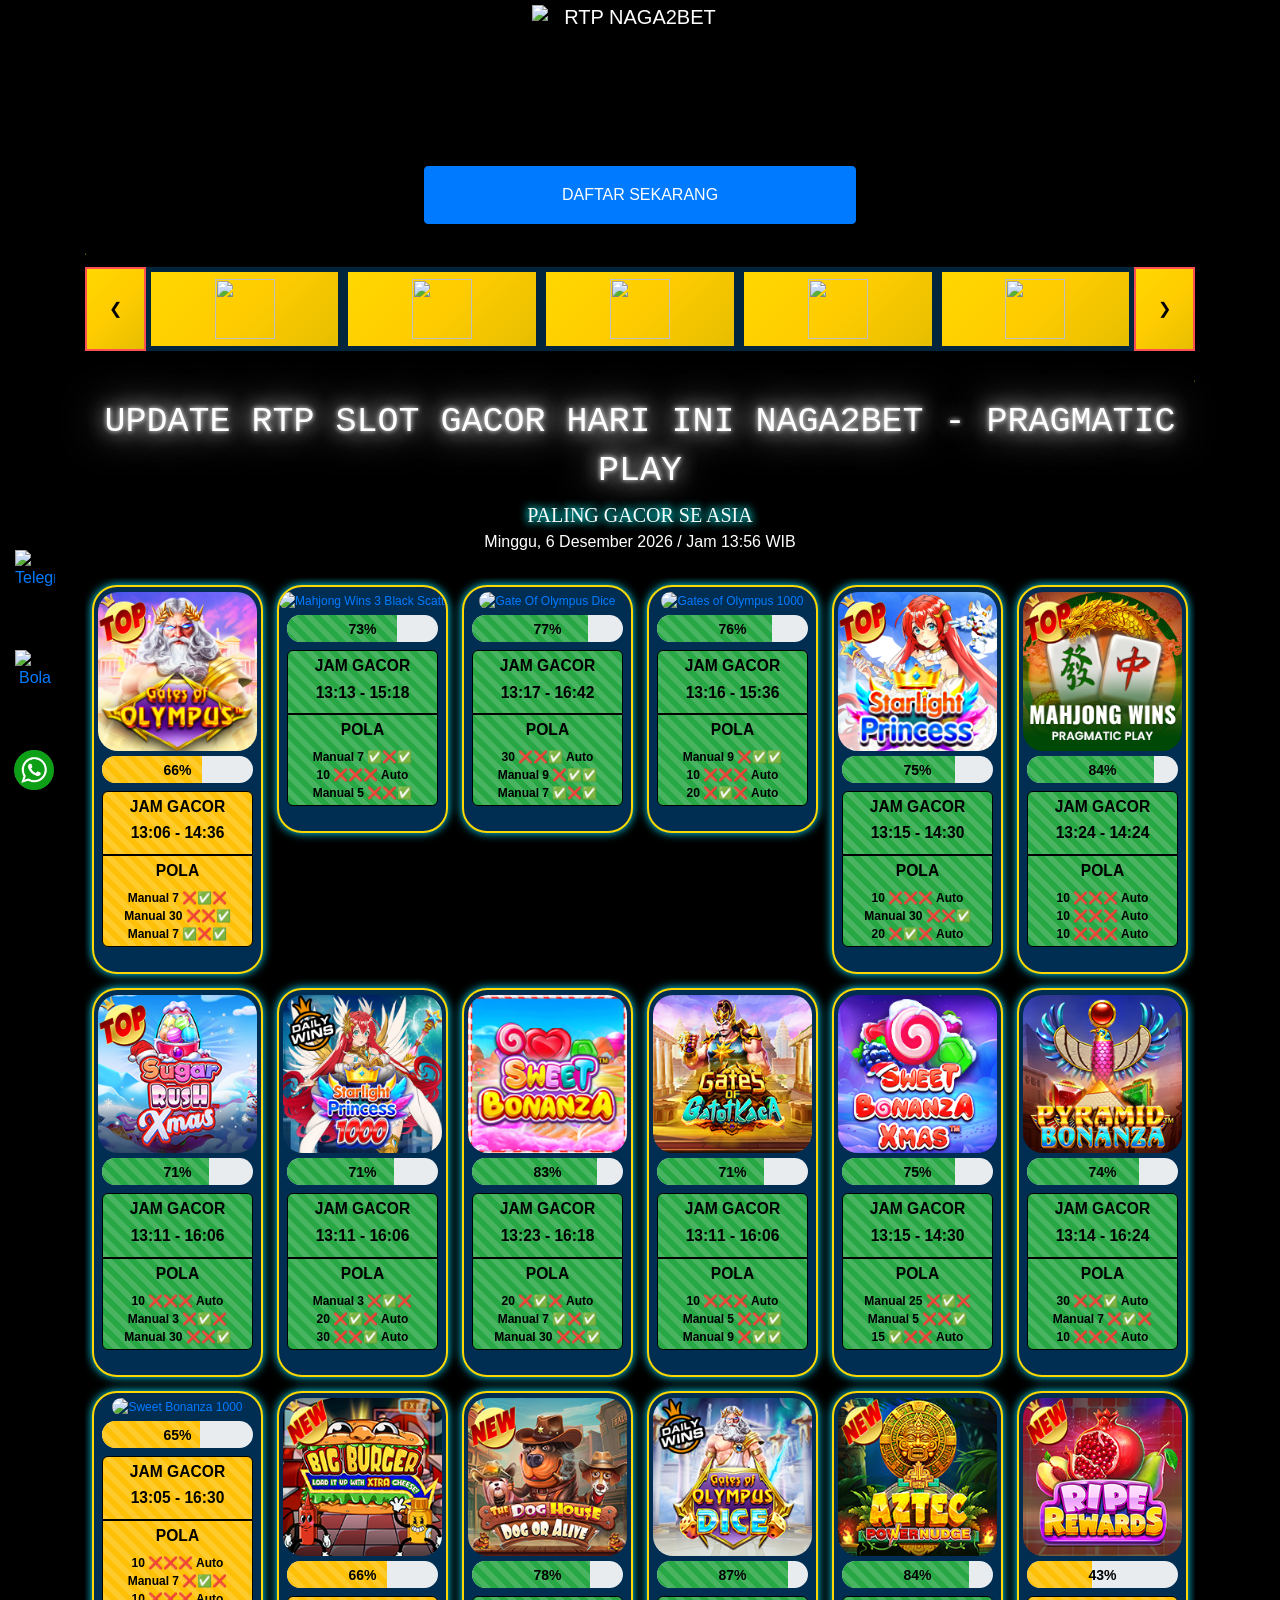
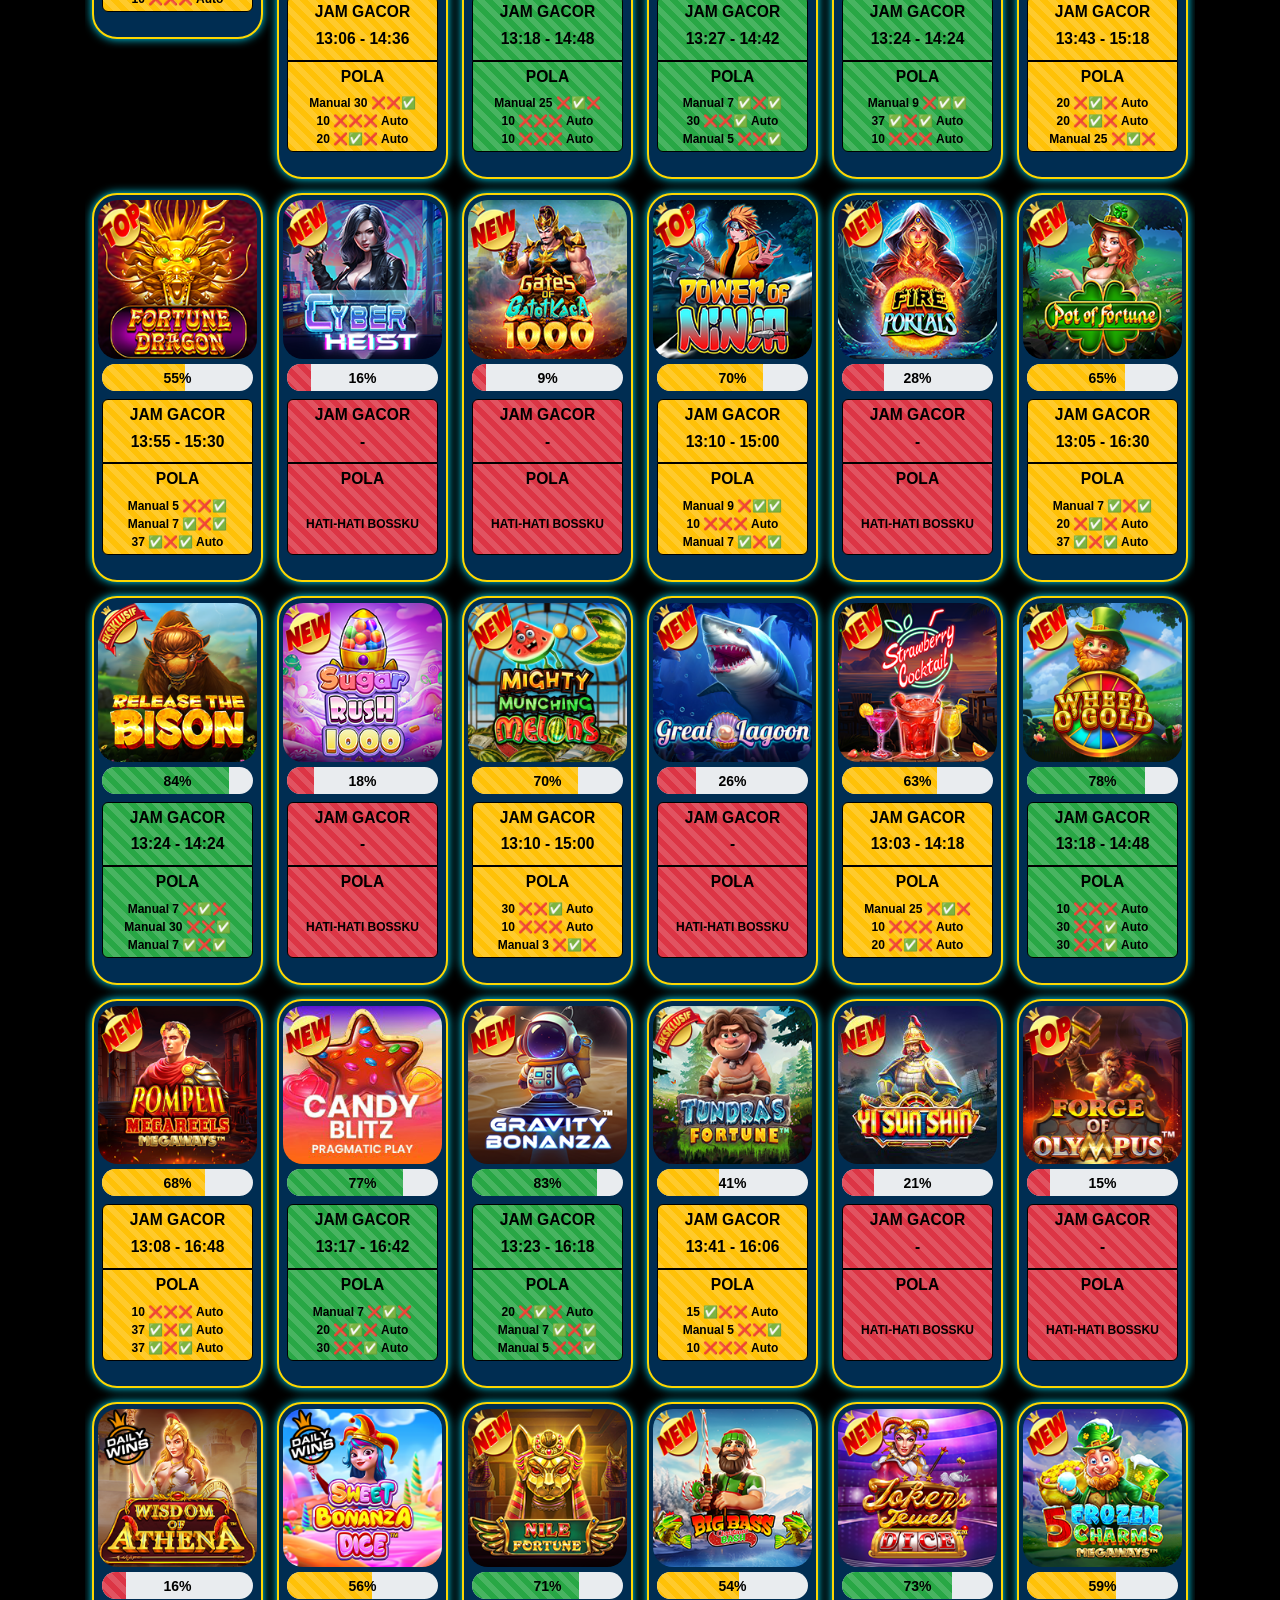
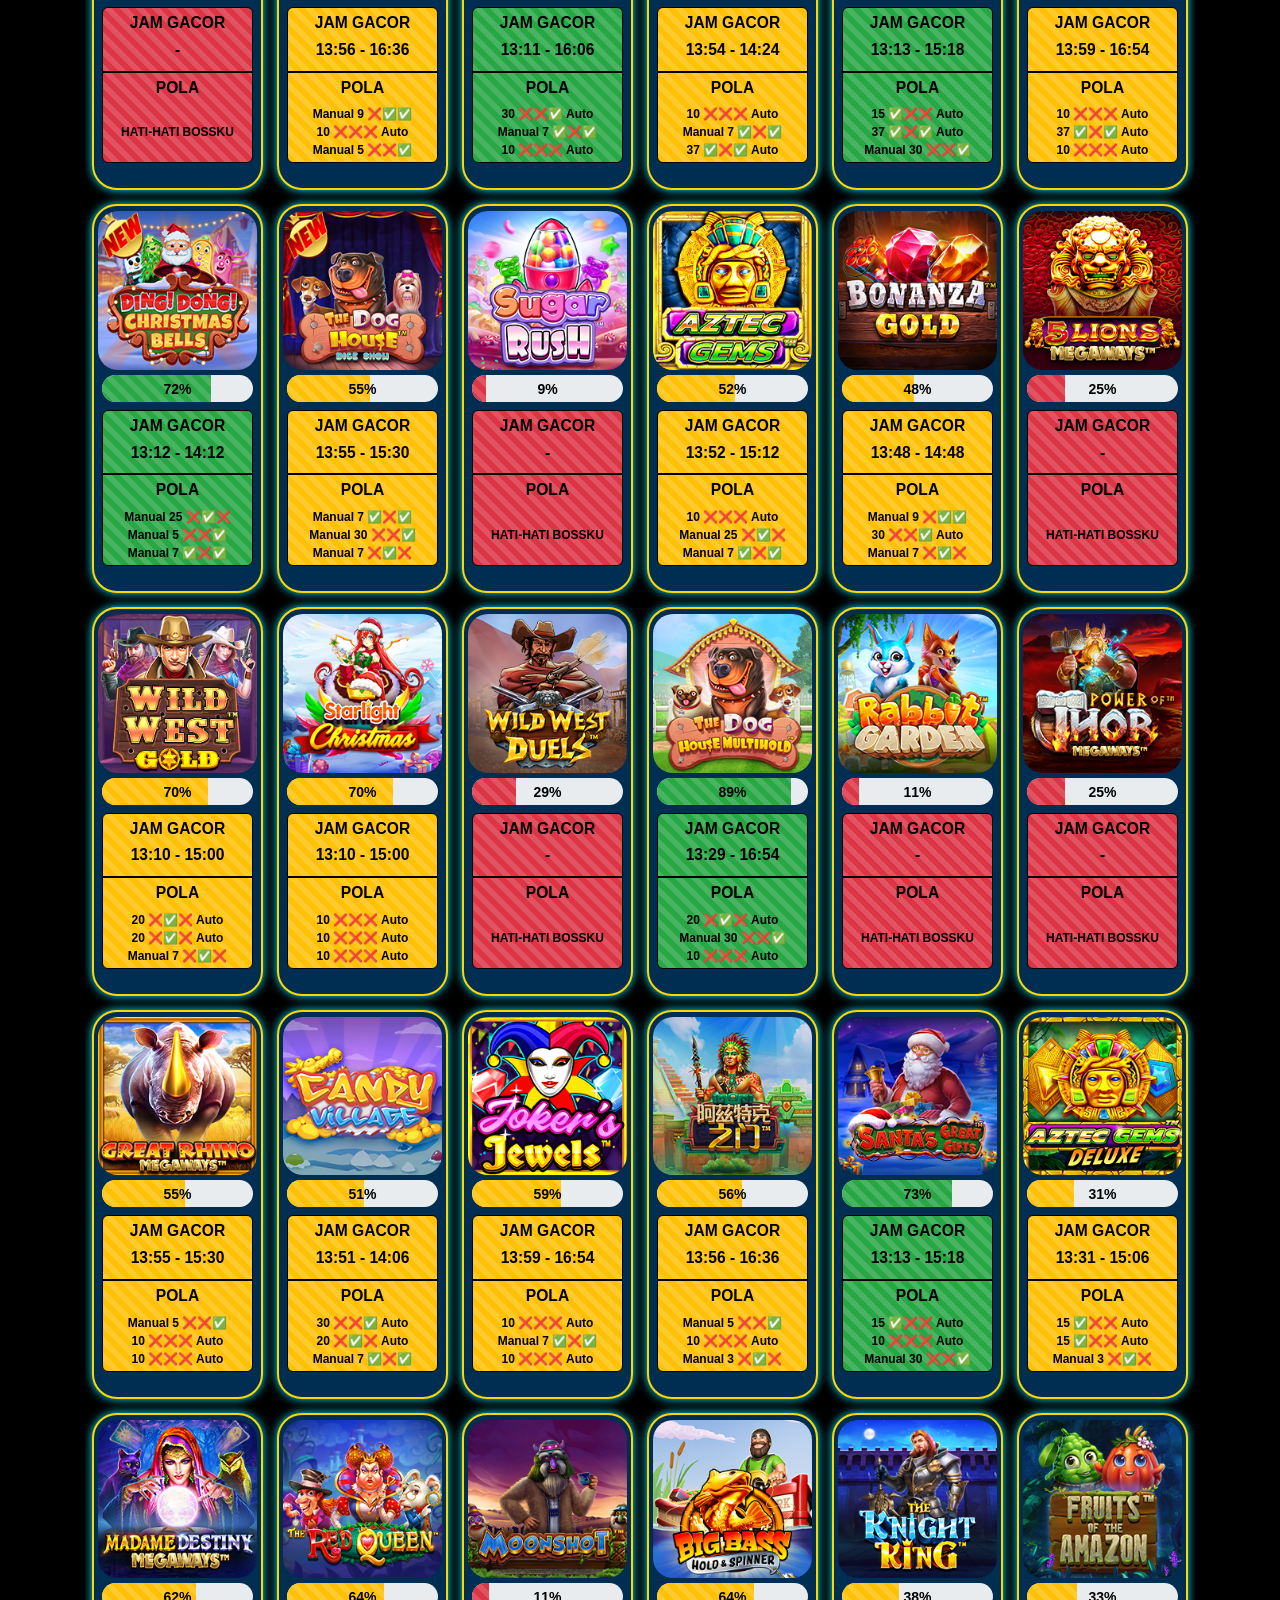
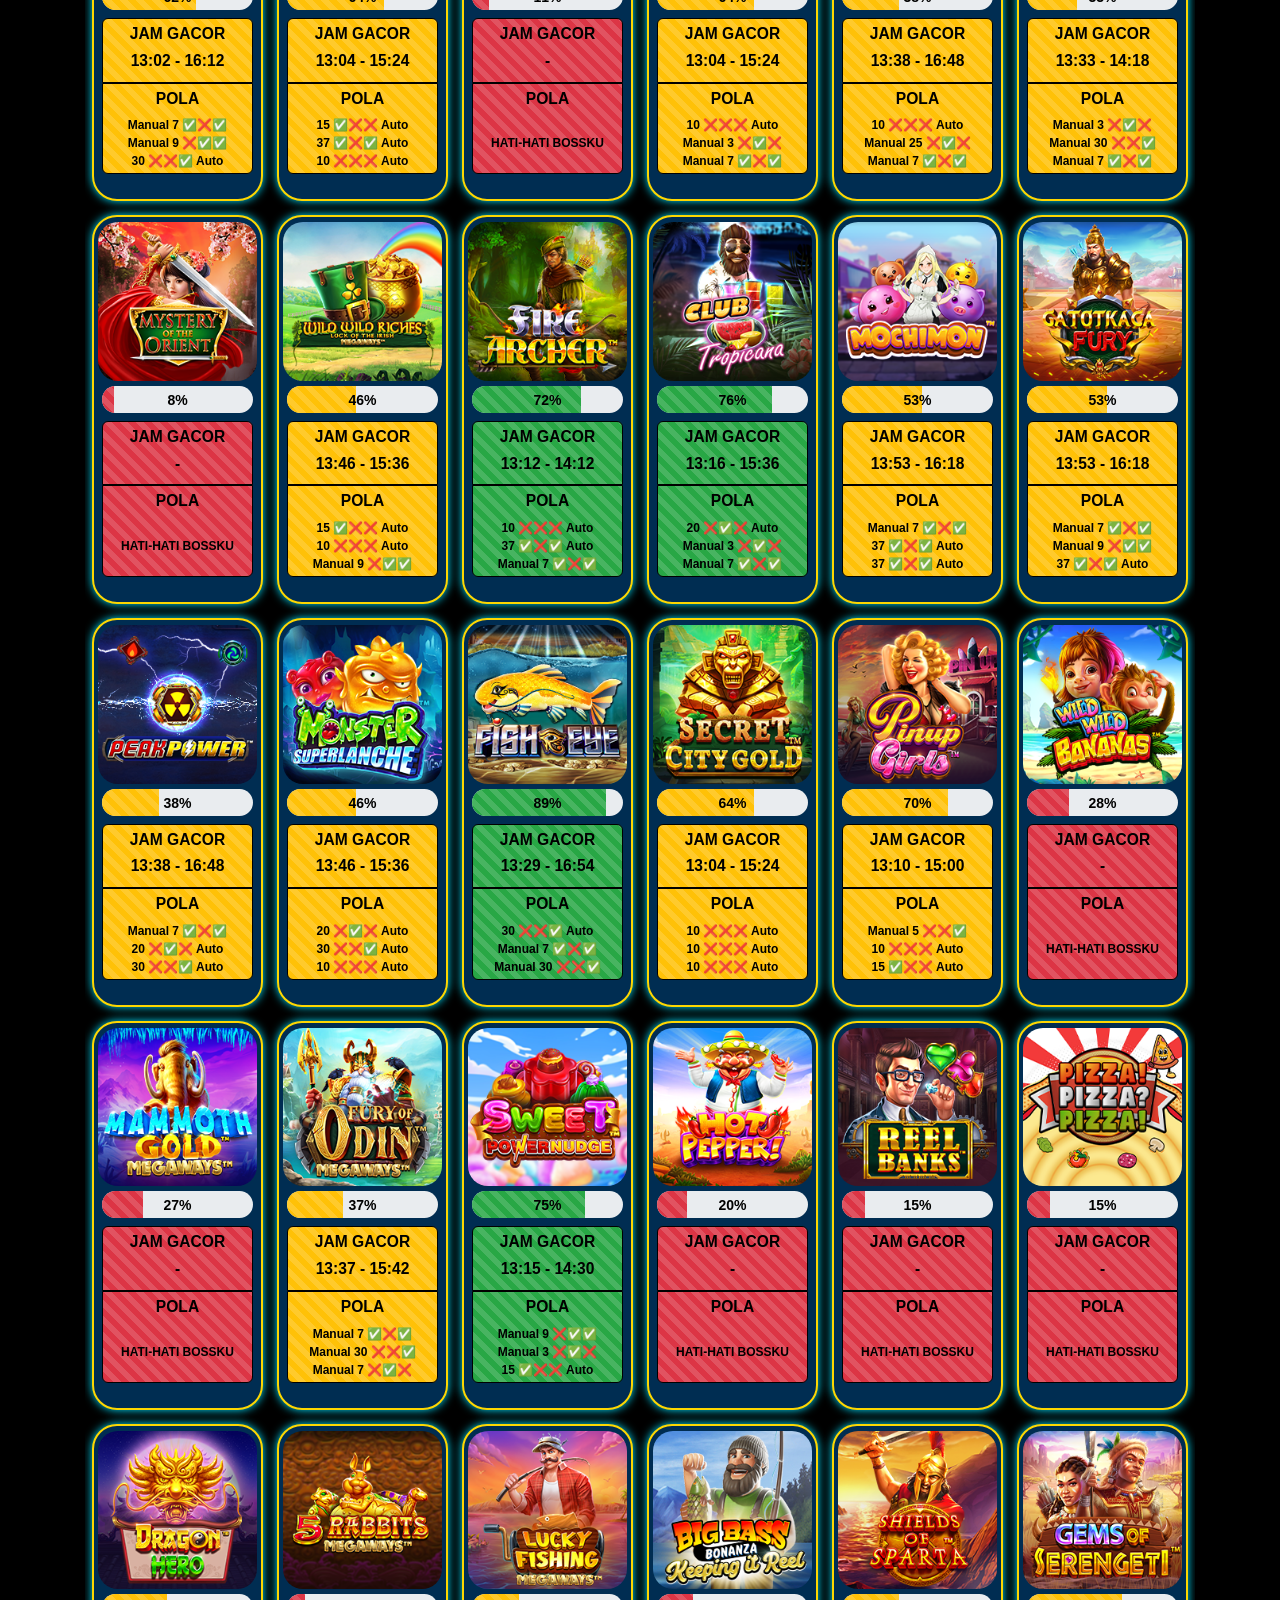
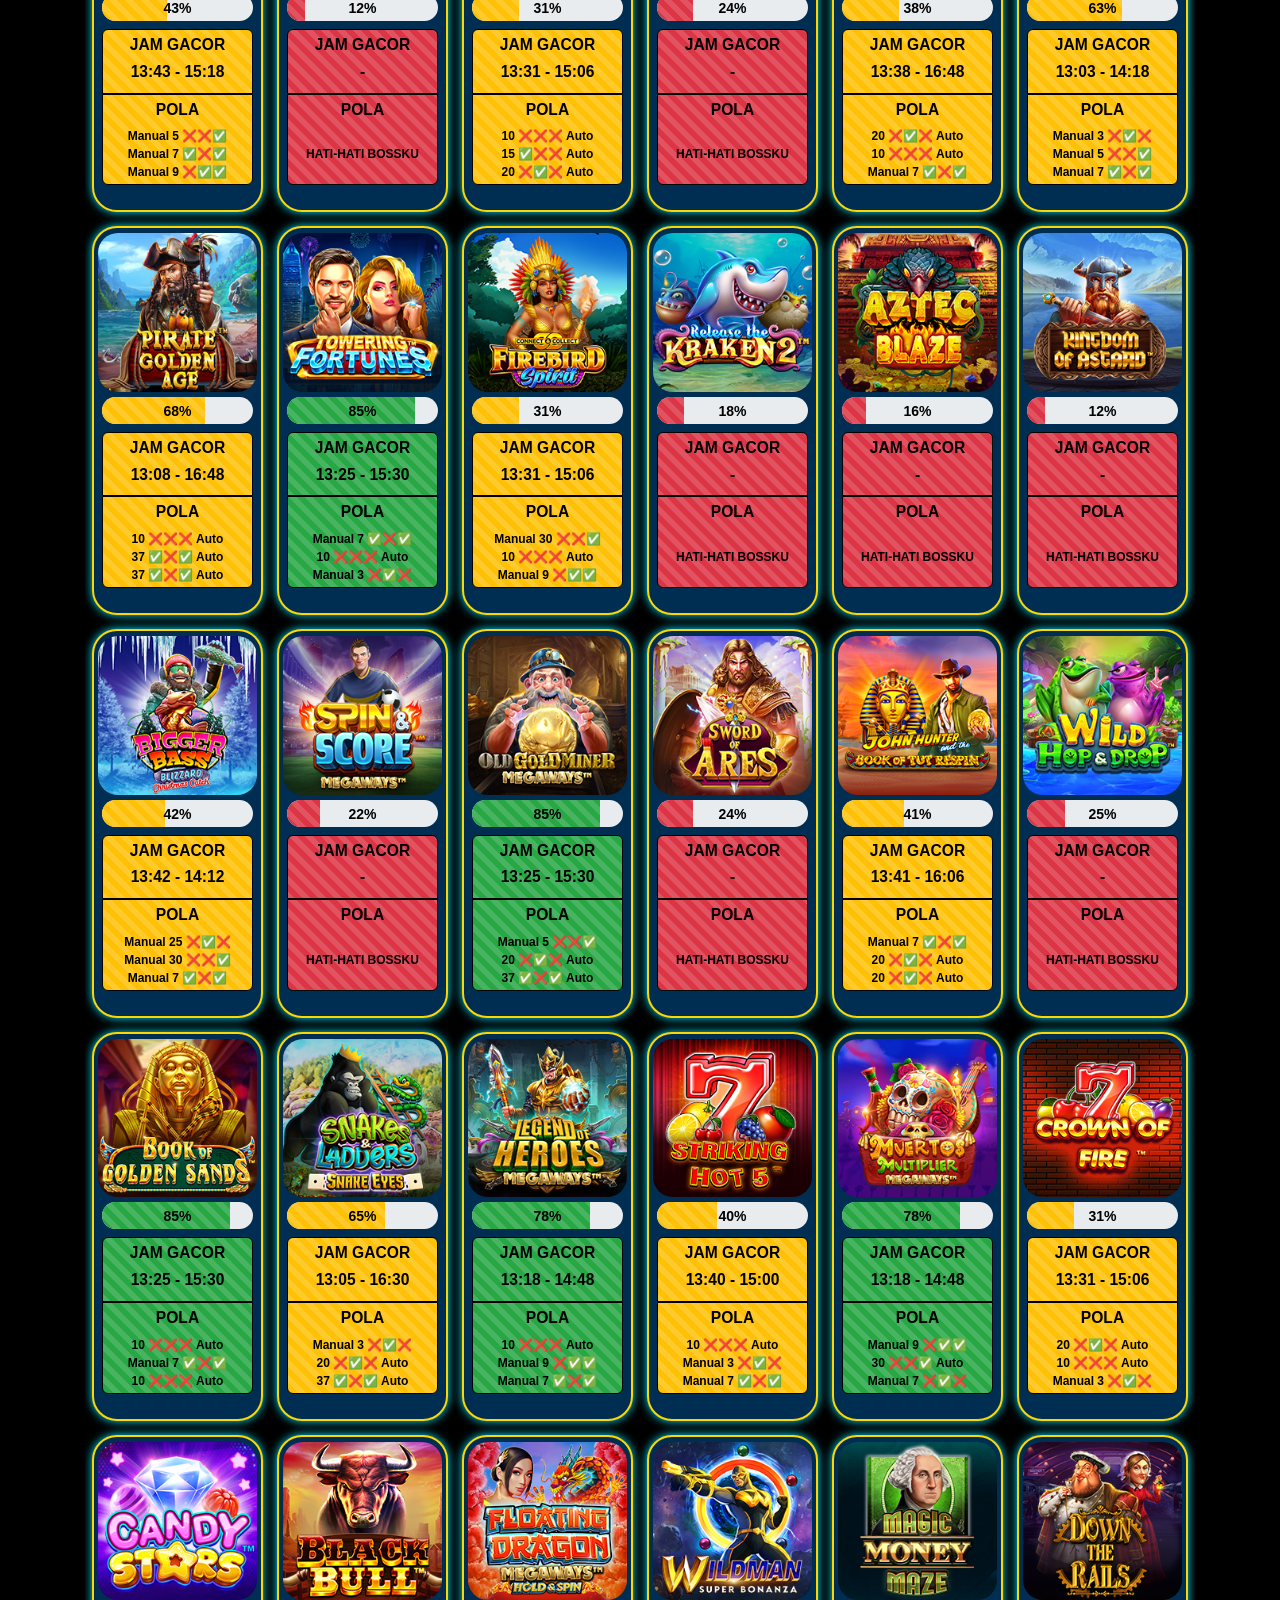
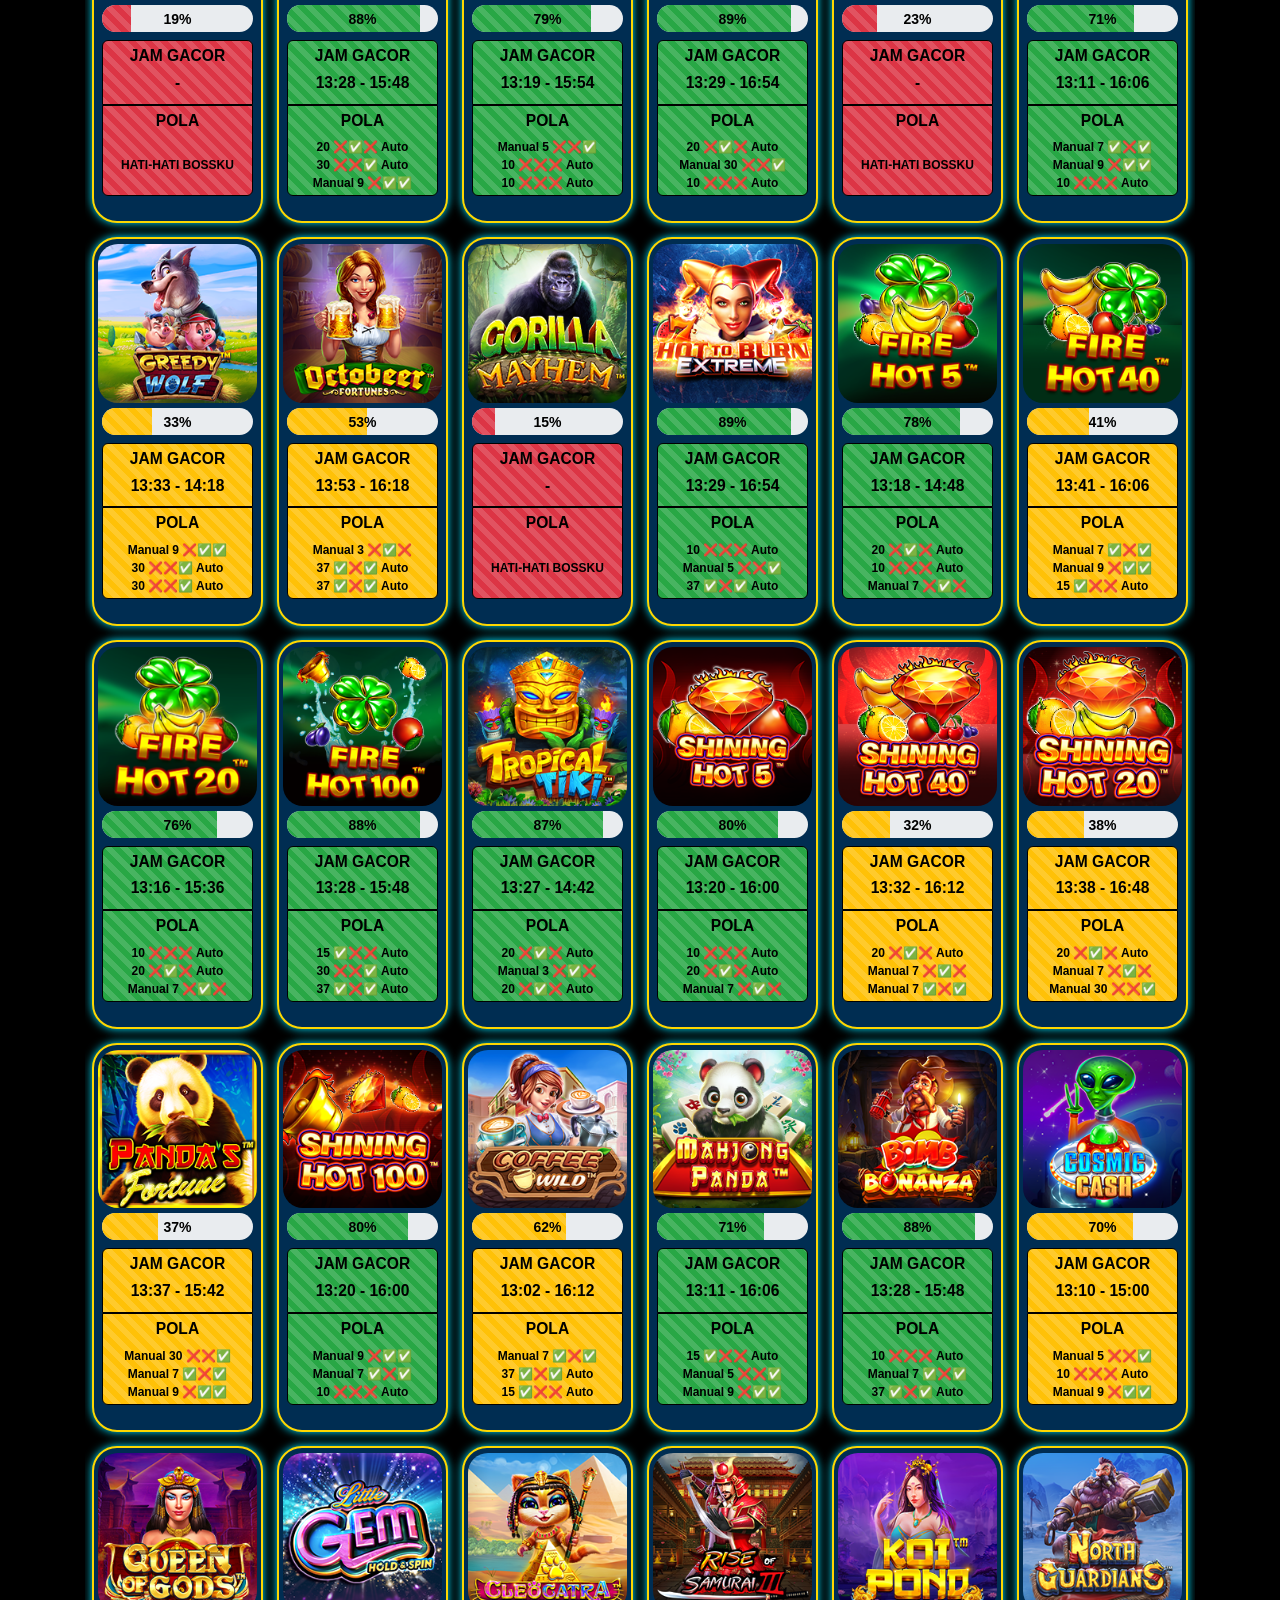
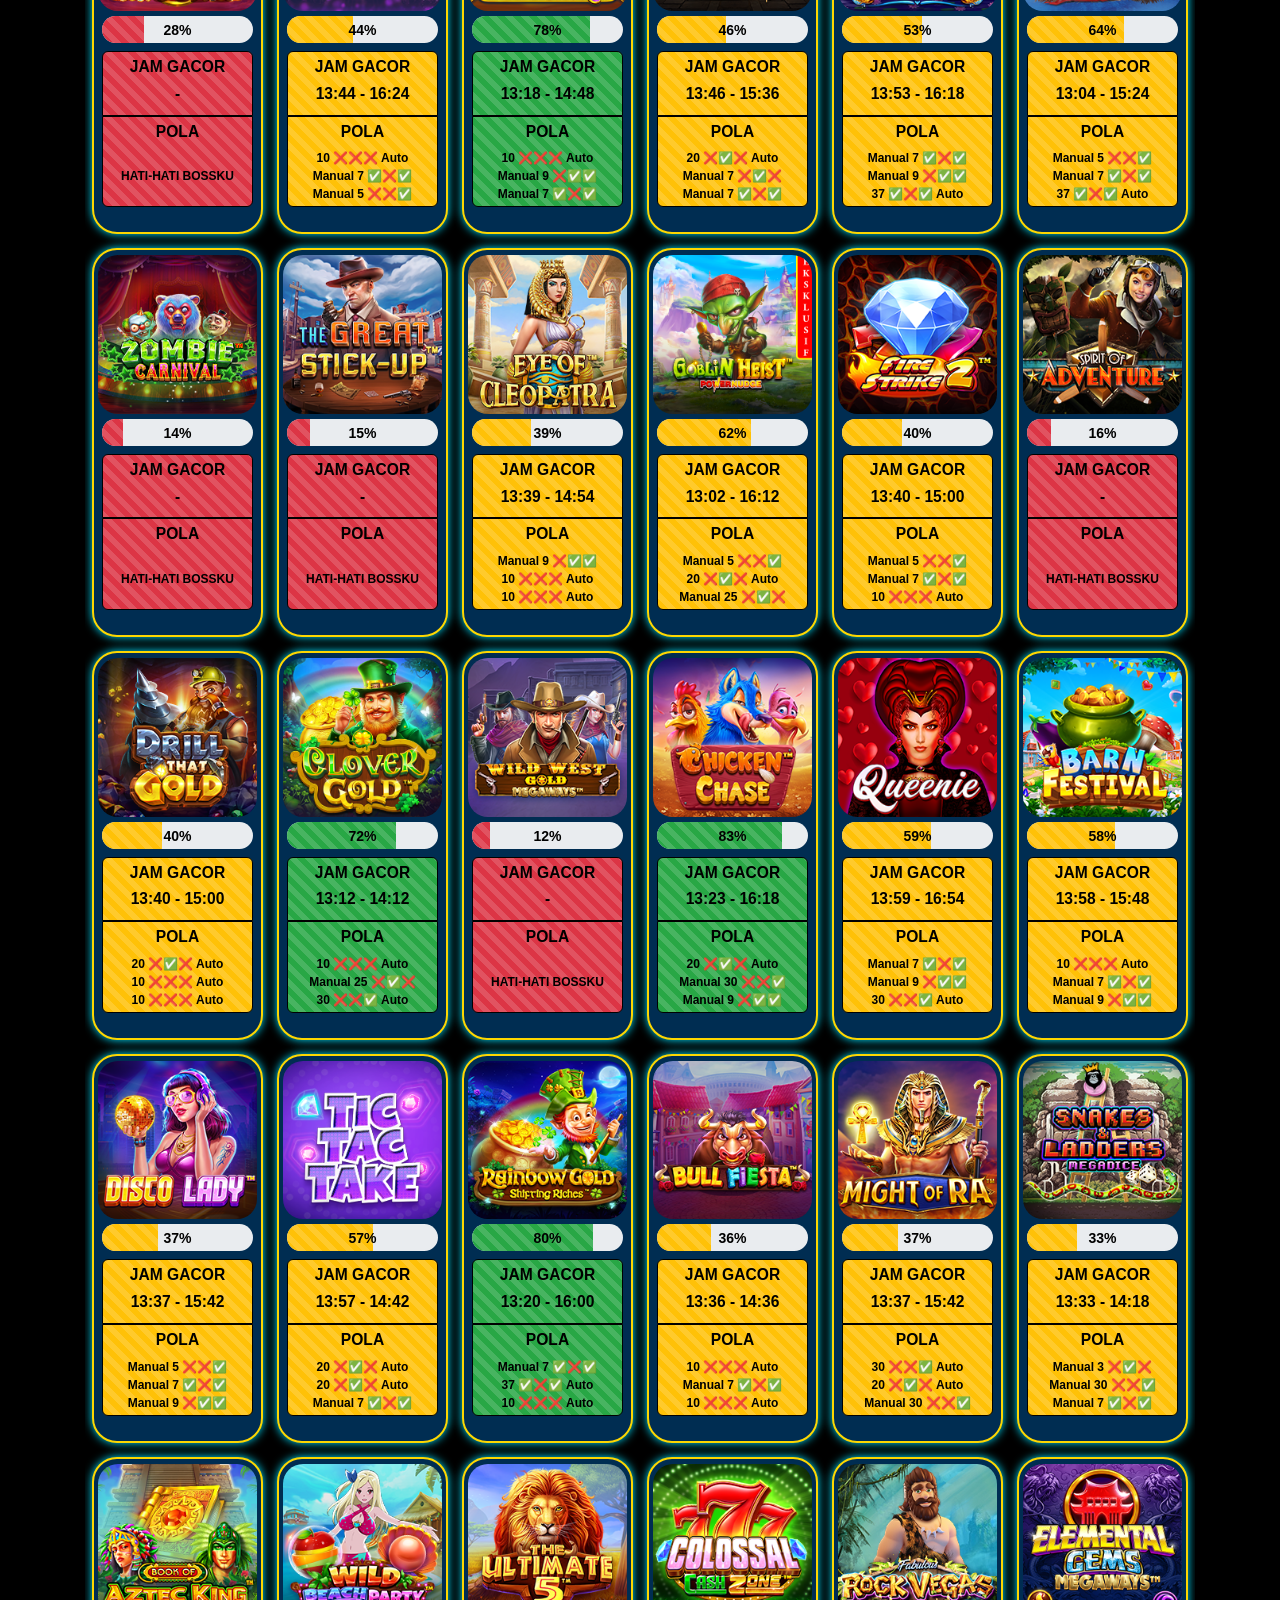
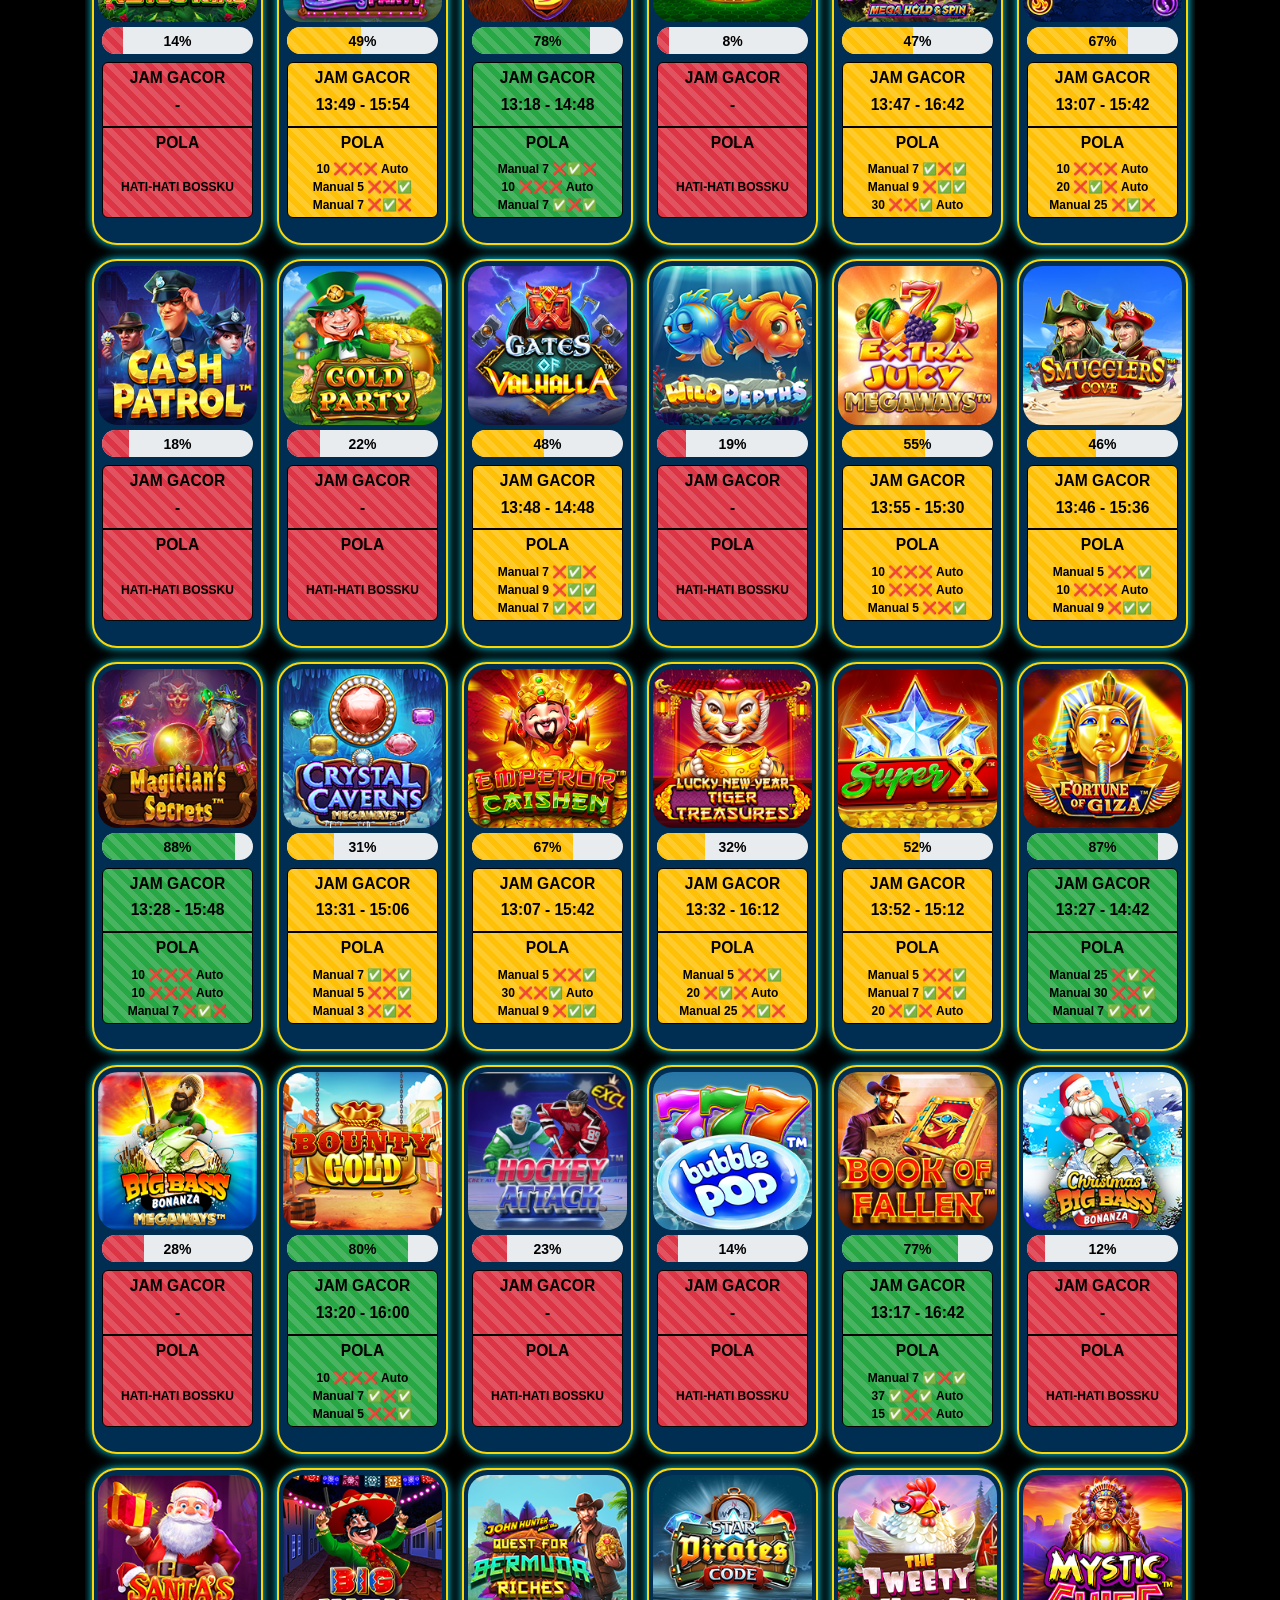
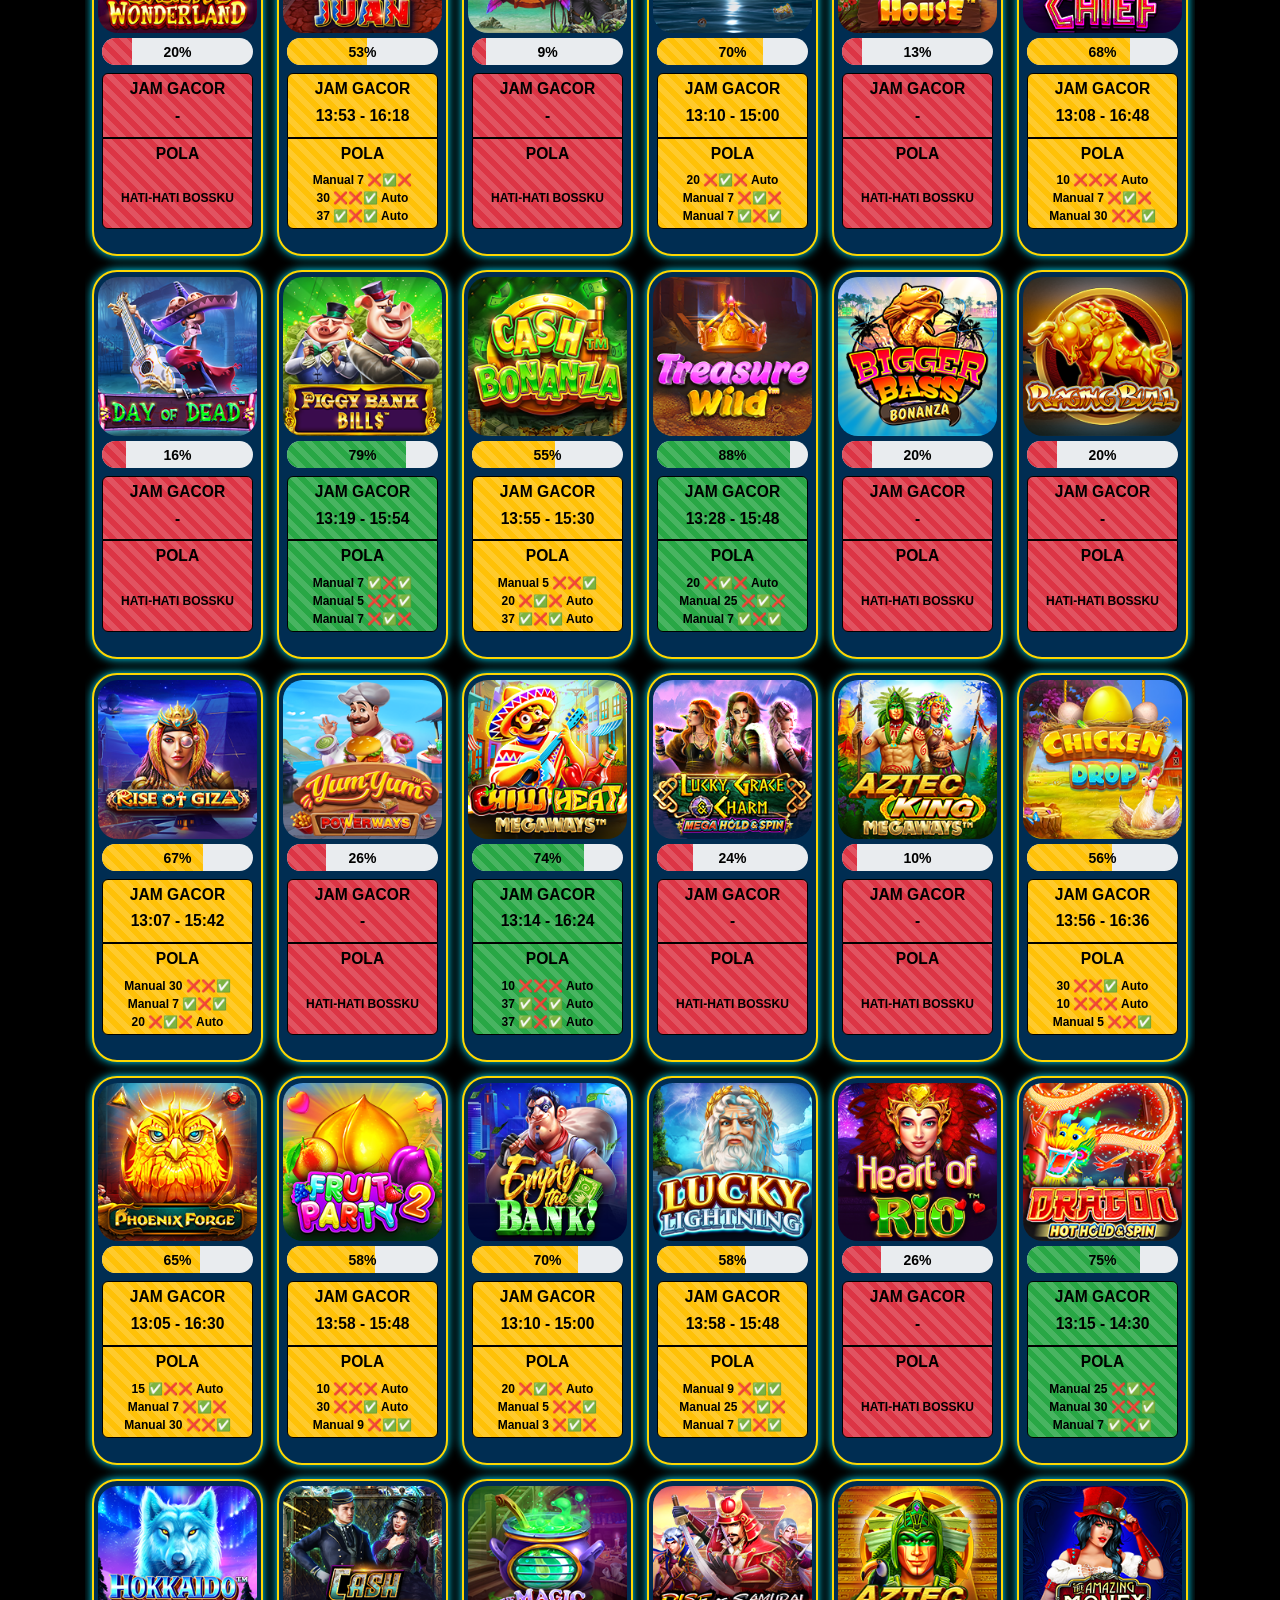
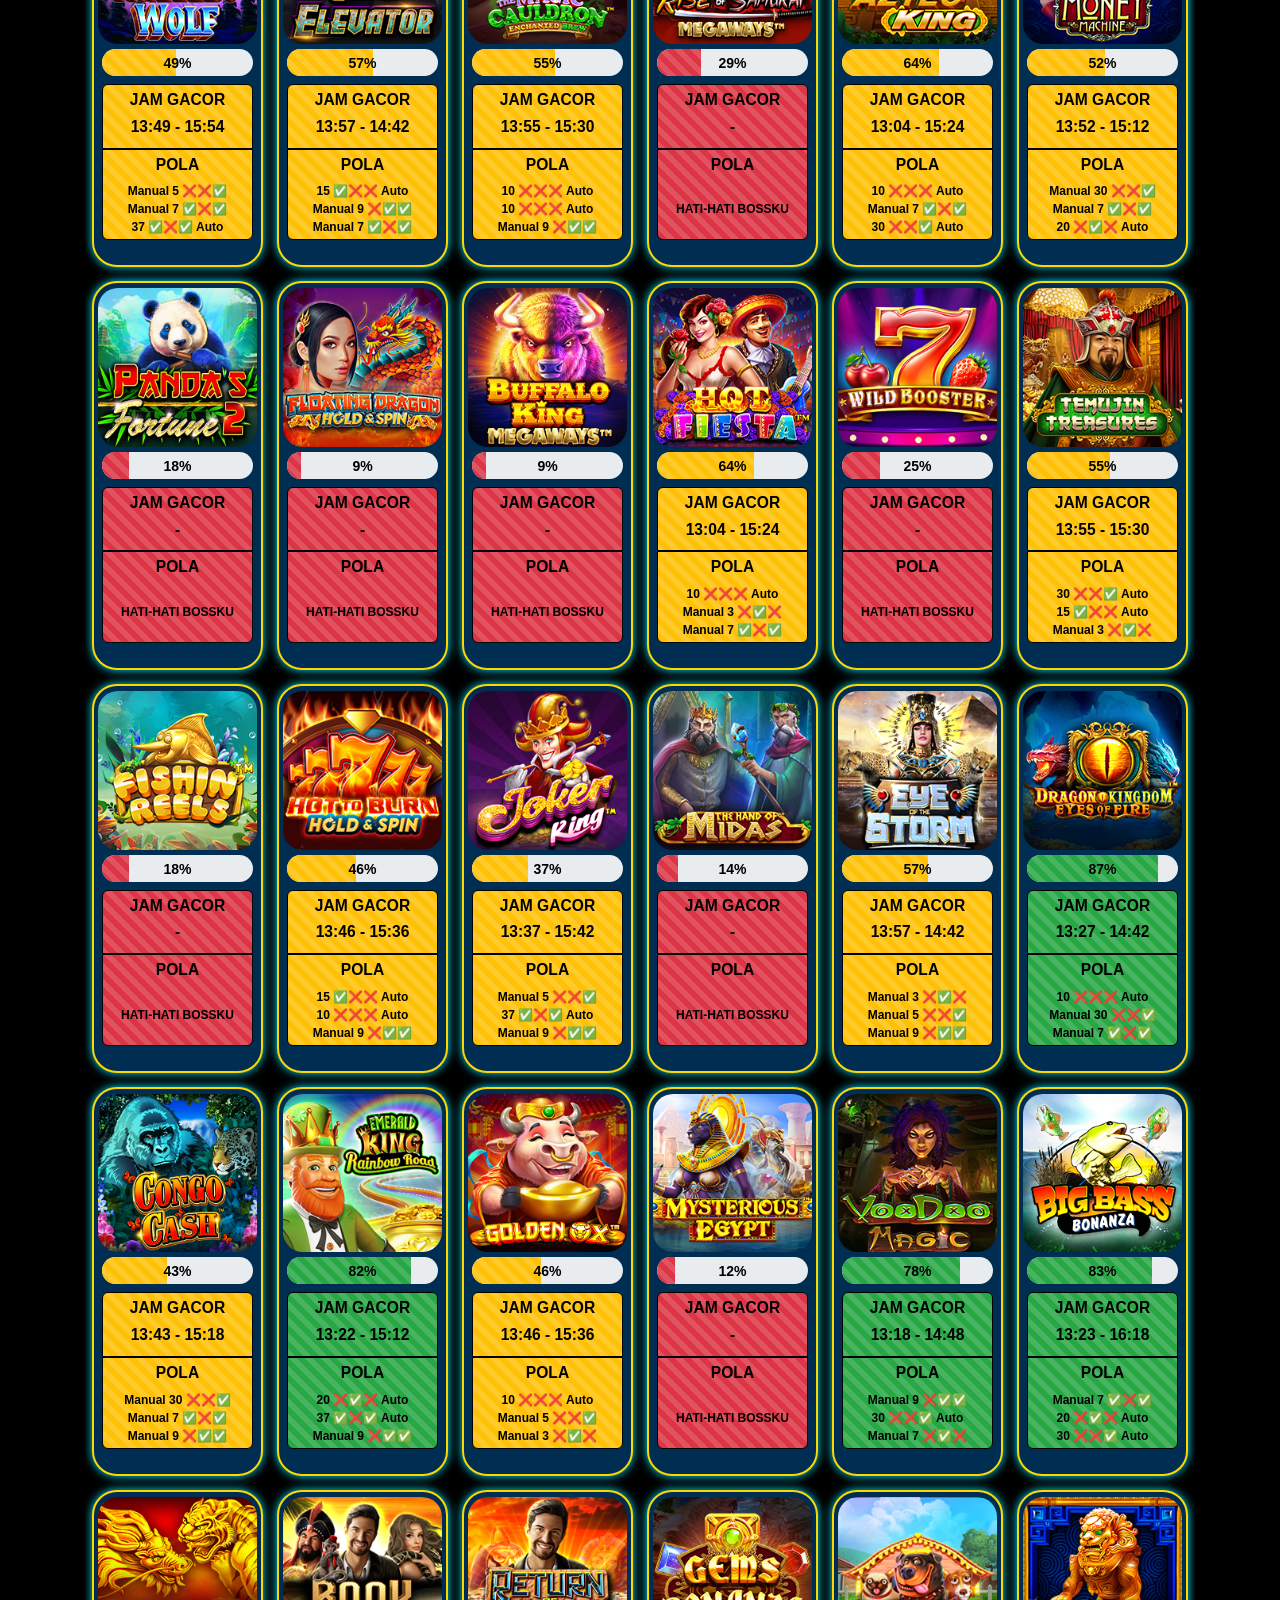
==== commit d98d57af: "Update index.html" ====
--- a/Naga2bet/index.html
+++ b/Naga2bet/index.html
@@ -72,7 +72,7 @@
                             </a>
                     </li>
                     <li>
-                        <a class="btn-provider" href="918KISS.html" rel="noopener noreferrer">
+                        <a class="btn-provider" href="Maintance.html" rel="noopener noreferrer">
                                 <img style="width: 60px; height: 60px" src="https://i.postimg.cc/kGdj4VNZ/unnamed-1.png" />
                                 <p class="long">918KISS</p>
                                 <p class="short">HB</p>
